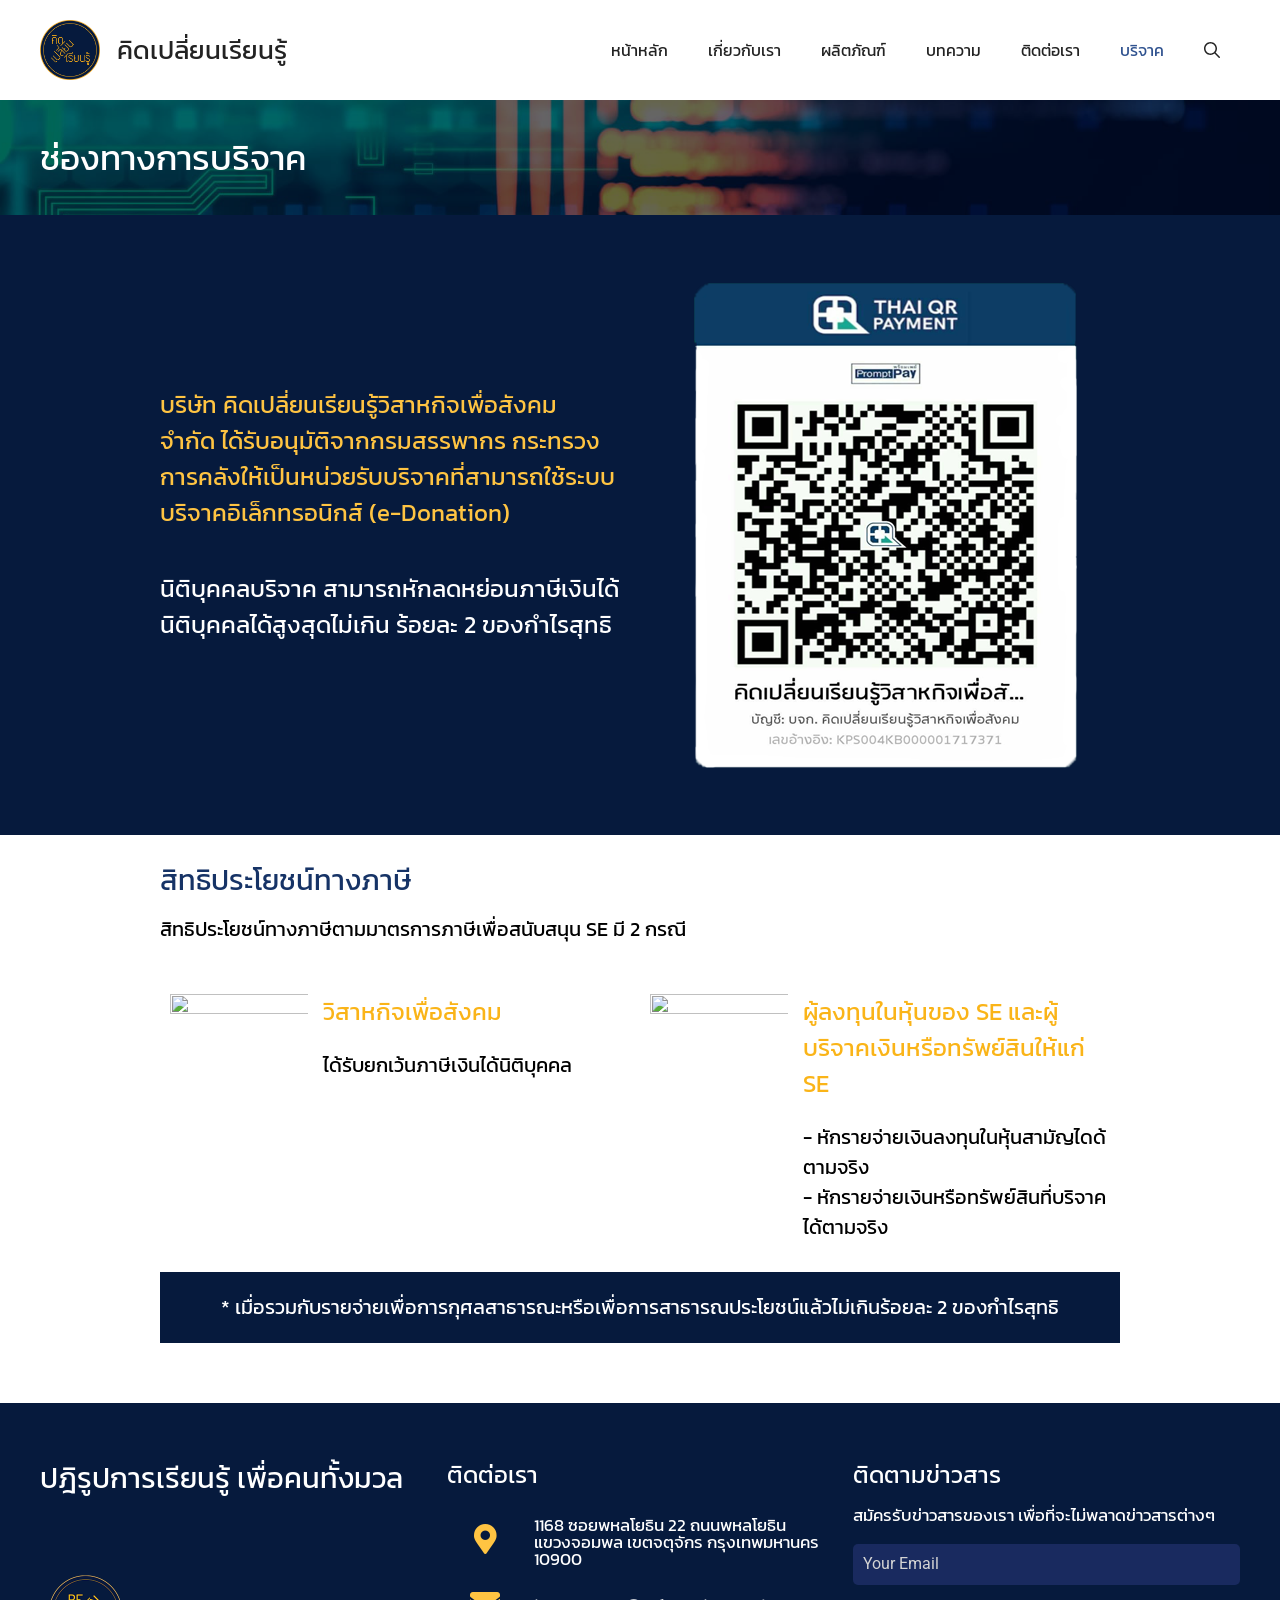
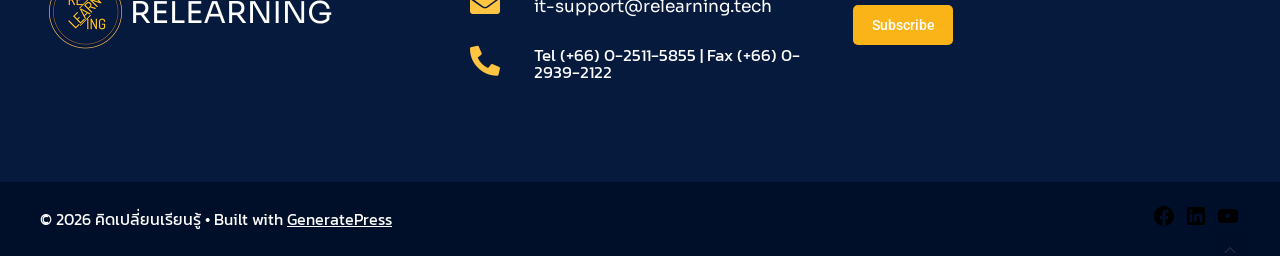
==== relearning.tech/donate/index.html @ 660c2911 "Initializing for cloudflare pages integration" ====
<!DOCTYPE html>
<html lang="en-US">

<!-- Mirrored from relearning.tech/donate/ by HTTrack Website Copier/3.x [XR&CO'2014], Thu, 05 Mar 2026 14:48:25 GMT -->
<!-- Added by HTTrack --><meta http-equiv="content-type" content="text/html;charset=UTF-8" /><!-- /Added by HTTrack -->
<head>
	<meta charset="UTF-8">
	<title>บริจาค &#8211; คิดเปลี่ยนเรียนรู้</title>
<meta name='robots' content='max-image-preview:large' />
<meta name="viewport" content="width=device-width, initial-scale=1"><link href='../../fonts.gstatic.com/index.html' crossorigin rel='preconnect' />
<link href='../../fonts.googleapis.com/index.html' crossorigin rel='preconnect' />
<link rel="alternate" type="application/rss+xml" title="คิดเปลี่ยนเรียนรู้ &raquo; Feed" href="../feed/index.html" />
<link rel="alternate" type="application/rss+xml" title="คิดเปลี่ยนเรียนรู้ &raquo; Comments Feed" href="../comments/feed/index.html" />
<link rel="alternate" title="oEmbed (JSON)" type="application/json+oembed" href="../wp-json/oembed/1.0/embed280c.json?url=https%3A%2F%2Frelearning.tech%2Fdonate%2F" />
<link rel="alternate" title="oEmbed (XML)" type="text/xml+oembed" href="../wp-json/oembed/1.0/embedffed?url=https%3A%2F%2Frelearning.tech%2Fdonate%2F&amp;format=xml" />
<style id='wp-img-auto-sizes-contain-inline-css'>
img:is([sizes=auto i],[sizes^="auto," i]){contain-intrinsic-size:3000px 1500px}
/*# sourceURL=wp-img-auto-sizes-contain-inline-css */
</style>
<style id='wp-emoji-styles-inline-css'>

	img.wp-smiley, img.emoji {
		display: inline !important;
		border: none !important;
		box-shadow: none !important;
		height: 1em !important;
		width: 1em !important;
		margin: 0 0.07em !important;
		vertical-align: -0.1em !important;
		background: none !important;
		padding: 0 !important;
	}
/*# sourceURL=wp-emoji-styles-inline-css */
</style>
<style id='classic-theme-styles-inline-css'>
/*! This file is auto-generated */
.wp-block-button__link{color:#fff;background-color:#32373c;border-radius:9999px;box-shadow:none;text-decoration:none;padding:calc(.667em + 2px) calc(1.333em + 2px);font-size:1.125em}.wp-block-file__button{background:#32373c;color:#fff;text-decoration:none}
/*# sourceURL=/wp-includes/css/classic-themes.min.css */
</style>
<style id='global-styles-inline-css'>
:root{--wp--preset--aspect-ratio--square: 1;--wp--preset--aspect-ratio--4-3: 4/3;--wp--preset--aspect-ratio--3-4: 3/4;--wp--preset--aspect-ratio--3-2: 3/2;--wp--preset--aspect-ratio--2-3: 2/3;--wp--preset--aspect-ratio--16-9: 16/9;--wp--preset--aspect-ratio--9-16: 9/16;--wp--preset--color--black: #000000;--wp--preset--color--cyan-bluish-gray: #abb8c3;--wp--preset--color--white: #ffffff;--wp--preset--color--pale-pink: #f78da7;--wp--preset--color--vivid-red: #cf2e2e;--wp--preset--color--luminous-vivid-orange: #ff6900;--wp--preset--color--luminous-vivid-amber: #fcb900;--wp--preset--color--light-green-cyan: #7bdcb5;--wp--preset--color--vivid-green-cyan: #00d084;--wp--preset--color--pale-cyan-blue: #8ed1fc;--wp--preset--color--vivid-cyan-blue: #0693e3;--wp--preset--color--vivid-purple: #9b51e0;--wp--preset--color--contrast: var(--contrast);--wp--preset--color--contrast-2: var(--contrast-2);--wp--preset--color--contrast-3: var(--contrast-3);--wp--preset--color--base: var(--base);--wp--preset--color--base-2: var(--base-2);--wp--preset--color--base-3: var(--base-3);--wp--preset--color--accent: var(--accent);--wp--preset--gradient--vivid-cyan-blue-to-vivid-purple: linear-gradient(135deg,rgb(6,147,227) 0%,rgb(155,81,224) 100%);--wp--preset--gradient--light-green-cyan-to-vivid-green-cyan: linear-gradient(135deg,rgb(122,220,180) 0%,rgb(0,208,130) 100%);--wp--preset--gradient--luminous-vivid-amber-to-luminous-vivid-orange: linear-gradient(135deg,rgb(252,185,0) 0%,rgb(255,105,0) 100%);--wp--preset--gradient--luminous-vivid-orange-to-vivid-red: linear-gradient(135deg,rgb(255,105,0) 0%,rgb(207,46,46) 100%);--wp--preset--gradient--very-light-gray-to-cyan-bluish-gray: linear-gradient(135deg,rgb(238,238,238) 0%,rgb(169,184,195) 100%);--wp--preset--gradient--cool-to-warm-spectrum: linear-gradient(135deg,rgb(74,234,220) 0%,rgb(151,120,209) 20%,rgb(207,42,186) 40%,rgb(238,44,130) 60%,rgb(251,105,98) 80%,rgb(254,248,76) 100%);--wp--preset--gradient--blush-light-purple: linear-gradient(135deg,rgb(255,206,236) 0%,rgb(152,150,240) 100%);--wp--preset--gradient--blush-bordeaux: linear-gradient(135deg,rgb(254,205,165) 0%,rgb(254,45,45) 50%,rgb(107,0,62) 100%);--wp--preset--gradient--luminous-dusk: linear-gradient(135deg,rgb(255,203,112) 0%,rgb(199,81,192) 50%,rgb(65,88,208) 100%);--wp--preset--gradient--pale-ocean: linear-gradient(135deg,rgb(255,245,203) 0%,rgb(182,227,212) 50%,rgb(51,167,181) 100%);--wp--preset--gradient--electric-grass: linear-gradient(135deg,rgb(202,248,128) 0%,rgb(113,206,126) 100%);--wp--preset--gradient--midnight: linear-gradient(135deg,rgb(2,3,129) 0%,rgb(40,116,252) 100%);--wp--preset--font-size--small: 13px;--wp--preset--font-size--medium: 20px;--wp--preset--font-size--large: 36px;--wp--preset--font-size--x-large: 42px;--wp--preset--spacing--20: 0.44rem;--wp--preset--spacing--30: 0.67rem;--wp--preset--spacing--40: 1rem;--wp--preset--spacing--50: 1.5rem;--wp--preset--spacing--60: 2.25rem;--wp--preset--spacing--70: 3.38rem;--wp--preset--spacing--80: 5.06rem;--wp--preset--shadow--natural: 6px 6px 9px rgba(0, 0, 0, 0.2);--wp--preset--shadow--deep: 12px 12px 50px rgba(0, 0, 0, 0.4);--wp--preset--shadow--sharp: 6px 6px 0px rgba(0, 0, 0, 0.2);--wp--preset--shadow--outlined: 6px 6px 0px -3px rgb(255, 255, 255), 6px 6px rgb(0, 0, 0);--wp--preset--shadow--crisp: 6px 6px 0px rgb(0, 0, 0);}:where(.is-layout-flex){gap: 0.5em;}:where(.is-layout-grid){gap: 0.5em;}body .is-layout-flex{display: flex;}.is-layout-flex{flex-wrap: wrap;align-items: center;}.is-layout-flex > :is(*, div){margin: 0;}body .is-layout-grid{display: grid;}.is-layout-grid > :is(*, div){margin: 0;}:where(.wp-block-columns.is-layout-flex){gap: 2em;}:where(.wp-block-columns.is-layout-grid){gap: 2em;}:where(.wp-block-post-template.is-layout-flex){gap: 1.25em;}:where(.wp-block-post-template.is-layout-grid){gap: 1.25em;}.has-black-color{color: var(--wp--preset--color--black) !important;}.has-cyan-bluish-gray-color{color: var(--wp--preset--color--cyan-bluish-gray) !important;}.has-white-color{color: var(--wp--preset--color--white) !important;}.has-pale-pink-color{color: var(--wp--preset--color--pale-pink) !important;}.has-vivid-red-color{color: var(--wp--preset--color--vivid-red) !important;}.has-luminous-vivid-orange-color{color: var(--wp--preset--color--luminous-vivid-orange) !important;}.has-luminous-vivid-amber-color{color: var(--wp--preset--color--luminous-vivid-amber) !important;}.has-light-green-cyan-color{color: var(--wp--preset--color--light-green-cyan) !important;}.has-vivid-green-cyan-color{color: var(--wp--preset--color--vivid-green-cyan) !important;}.has-pale-cyan-blue-color{color: var(--wp--preset--color--pale-cyan-blue) !important;}.has-vivid-cyan-blue-color{color: var(--wp--preset--color--vivid-cyan-blue) !important;}.has-vivid-purple-color{color: var(--wp--preset--color--vivid-purple) !important;}.has-black-background-color{background-color: var(--wp--preset--color--black) !important;}.has-cyan-bluish-gray-background-color{background-color: var(--wp--preset--color--cyan-bluish-gray) !important;}.has-white-background-color{background-color: var(--wp--preset--color--white) !important;}.has-pale-pink-background-color{background-color: var(--wp--preset--color--pale-pink) !important;}.has-vivid-red-background-color{background-color: var(--wp--preset--color--vivid-red) !important;}.has-luminous-vivid-orange-background-color{background-color: var(--wp--preset--color--luminous-vivid-orange) !important;}.has-luminous-vivid-amber-background-color{background-color: var(--wp--preset--color--luminous-vivid-amber) !important;}.has-light-green-cyan-background-color{background-color: var(--wp--preset--color--light-green-cyan) !important;}.has-vivid-green-cyan-background-color{background-color: var(--wp--preset--color--vivid-green-cyan) !important;}.has-pale-cyan-blue-background-color{background-color: var(--wp--preset--color--pale-cyan-blue) !important;}.has-vivid-cyan-blue-background-color{background-color: var(--wp--preset--color--vivid-cyan-blue) !important;}.has-vivid-purple-background-color{background-color: var(--wp--preset--color--vivid-purple) !important;}.has-black-border-color{border-color: var(--wp--preset--color--black) !important;}.has-cyan-bluish-gray-border-color{border-color: var(--wp--preset--color--cyan-bluish-gray) !important;}.has-white-border-color{border-color: var(--wp--preset--color--white) !important;}.has-pale-pink-border-color{border-color: var(--wp--preset--color--pale-pink) !important;}.has-vivid-red-border-color{border-color: var(--wp--preset--color--vivid-red) !important;}.has-luminous-vivid-orange-border-color{border-color: var(--wp--preset--color--luminous-vivid-orange) !important;}.has-luminous-vivid-amber-border-color{border-color: var(--wp--preset--color--luminous-vivid-amber) !important;}.has-light-green-cyan-border-color{border-color: var(--wp--preset--color--light-green-cyan) !important;}.has-vivid-green-cyan-border-color{border-color: var(--wp--preset--color--vivid-green-cyan) !important;}.has-pale-cyan-blue-border-color{border-color: var(--wp--preset--color--pale-cyan-blue) !important;}.has-vivid-cyan-blue-border-color{border-color: var(--wp--preset--color--vivid-cyan-blue) !important;}.has-vivid-purple-border-color{border-color: var(--wp--preset--color--vivid-purple) !important;}.has-vivid-cyan-blue-to-vivid-purple-gradient-background{background: var(--wp--preset--gradient--vivid-cyan-blue-to-vivid-purple) !important;}.has-light-green-cyan-to-vivid-green-cyan-gradient-background{background: var(--wp--preset--gradient--light-green-cyan-to-vivid-green-cyan) !important;}.has-luminous-vivid-amber-to-luminous-vivid-orange-gradient-background{background: var(--wp--preset--gradient--luminous-vivid-amber-to-luminous-vivid-orange) !important;}.has-luminous-vivid-orange-to-vivid-red-gradient-background{background: var(--wp--preset--gradient--luminous-vivid-orange-to-vivid-red) !important;}.has-very-light-gray-to-cyan-bluish-gray-gradient-background{background: var(--wp--preset--gradient--very-light-gray-to-cyan-bluish-gray) !important;}.has-cool-to-warm-spectrum-gradient-background{background: var(--wp--preset--gradient--cool-to-warm-spectrum) !important;}.has-blush-light-purple-gradient-background{background: var(--wp--preset--gradient--blush-light-purple) !important;}.has-blush-bordeaux-gradient-background{background: var(--wp--preset--gradient--blush-bordeaux) !important;}.has-luminous-dusk-gradient-background{background: var(--wp--preset--gradient--luminous-dusk) !important;}.has-pale-ocean-gradient-background{background: var(--wp--preset--gradient--pale-ocean) !important;}.has-electric-grass-gradient-background{background: var(--wp--preset--gradient--electric-grass) !important;}.has-midnight-gradient-background{background: var(--wp--preset--gradient--midnight) !important;}.has-small-font-size{font-size: var(--wp--preset--font-size--small) !important;}.has-medium-font-size{font-size: var(--wp--preset--font-size--medium) !important;}.has-large-font-size{font-size: var(--wp--preset--font-size--large) !important;}.has-x-large-font-size{font-size: var(--wp--preset--font-size--x-large) !important;}
:where(.wp-block-post-template.is-layout-flex){gap: 1.25em;}:where(.wp-block-post-template.is-layout-grid){gap: 1.25em;}
:where(.wp-block-term-template.is-layout-flex){gap: 1.25em;}:where(.wp-block-term-template.is-layout-grid){gap: 1.25em;}
:where(.wp-block-columns.is-layout-flex){gap: 2em;}:where(.wp-block-columns.is-layout-grid){gap: 2em;}
:root :where(.wp-block-pullquote){font-size: 1.5em;line-height: 1.6;}
/*# sourceURL=global-styles-inline-css */
</style>
<link rel='stylesheet' id='rt-fontawsome-css' href='../wp-content/plugins/the-post-grid/assets/vendor/font-awesome/css/font-awesome.min883c.css?ver=7.8.9' media='all' />
<link rel='stylesheet' id='rt-tpg-css' href='../wp-content/plugins/the-post-grid/assets/css/thepostgrid.min883c.css?ver=7.8.9' media='all' />
<link rel='stylesheet' id='generate-widget-areas-css' href='../wp-content/themes/generatepress/assets/css/components/widget-areas.mina7a0.css?ver=3.6.1' media='all' />
<link rel='stylesheet' id='generate-style-css' href='../wp-content/themes/generatepress/assets/css/main.mina7a0.css?ver=3.6.1' media='all' />
<style id='generate-style-inline-css'>
body{background-color:var(--base-2);color:var(--contrast);}a{color:var(--accent);}a{text-decoration:underline;}.entry-title a, .site-branding a, a.button, .wp-block-button__link, .main-navigation a{text-decoration:none;}a:hover, a:focus, a:active{color:var(--contrast);}.grid-container{max-width:1980px;}.wp-block-group__inner-container{max-width:1980px;margin-left:auto;margin-right:auto;}@media (max-width: 500px) and (min-width: 769px){.inside-header{display:flex;flex-direction:column;align-items:center;}.site-logo, .site-branding{margin-bottom:1.5em;}#site-navigation{margin:0 auto;}.header-widget{margin-top:1.5em;}}.site-header .header-image{width:60px;}.generate-back-to-top{font-size:20px;border-radius:3px;position:fixed;bottom:30px;right:30px;line-height:40px;width:40px;text-align:center;z-index:10;transition:opacity 300ms ease-in-out;opacity:0.1;transform:translateY(1000px);}.generate-back-to-top__show{opacity:1;transform:translateY(0);}.navigation-search{position:absolute;left:-99999px;pointer-events:none;visibility:hidden;z-index:20;width:100%;top:0;transition:opacity 100ms ease-in-out;opacity:0;}.navigation-search.nav-search-active{left:0;right:0;pointer-events:auto;visibility:visible;opacity:1;}.navigation-search input[type="search"]{outline:0;border:0;vertical-align:bottom;line-height:1;opacity:0.9;width:100%;z-index:20;border-radius:0;-webkit-appearance:none;height:60px;}.navigation-search input::-ms-clear{display:none;width:0;height:0;}.navigation-search input::-ms-reveal{display:none;width:0;height:0;}.navigation-search input::-webkit-search-decoration, .navigation-search input::-webkit-search-cancel-button, .navigation-search input::-webkit-search-results-button, .navigation-search input::-webkit-search-results-decoration{display:none;}.gen-sidebar-nav .navigation-search{top:auto;bottom:0;}:root{--contrast:#222222;--contrast-2:#575760;--contrast-3:#b2b2be;--base:#f0f0f0;--base-2:#f7f8f9;--base-3:#ffffff;--accent:#2F528F;}:root .has-contrast-color{color:var(--contrast);}:root .has-contrast-background-color{background-color:var(--contrast);}:root .has-contrast-2-color{color:var(--contrast-2);}:root .has-contrast-2-background-color{background-color:var(--contrast-2);}:root .has-contrast-3-color{color:var(--contrast-3);}:root .has-contrast-3-background-color{background-color:var(--contrast-3);}:root .has-base-color{color:var(--base);}:root .has-base-background-color{background-color:var(--base);}:root .has-base-2-color{color:var(--base-2);}:root .has-base-2-background-color{background-color:var(--base-2);}:root .has-base-3-color{color:var(--base-3);}:root .has-base-3-background-color{background-color:var(--base-3);}:root .has-accent-color{color:var(--accent);}:root .has-accent-background-color{background-color:var(--accent);}.main-navigation a, .main-navigation .menu-toggle, .main-navigation .menu-bar-items{font-family:Kanit, sans-serif;font-weight:normal;font-size:16px;}.main-title{font-family:Kanit, sans-serif;font-weight:normal;font-size:26px;}@media (max-width: 1024px){.main-title{font-size:26px;}}@media (max-width:768px){.main-title{font-size:18px;}}.site-info{font-family:Kanit, sans-serif;font-size:16px;}.top-bar{background-color:#636363;color:#ffffff;}.top-bar a{color:#ffffff;}.top-bar a:hover{color:#303030;}.site-header{background-color:var(--base-3);}.main-title a,.main-title a:hover{color:var(--contrast);}.site-description{color:var(--contrast-2);}.mobile-menu-control-wrapper .menu-toggle,.mobile-menu-control-wrapper .menu-toggle:hover,.mobile-menu-control-wrapper .menu-toggle:focus,.has-inline-mobile-toggle #site-navigation.toggled{background-color:rgba(0, 0, 0, 0.02);}.main-navigation,.main-navigation ul ul{background-color:var(--base-3);}.main-navigation .main-nav ul li a, .main-navigation .menu-toggle, .main-navigation .menu-bar-items{color:var(--contrast);}.main-navigation .main-nav ul li:not([class*="current-menu-"]):hover > a, .main-navigation .main-nav ul li:not([class*="current-menu-"]):focus > a, .main-navigation .main-nav ul li.sfHover:not([class*="current-menu-"]) > a, .main-navigation .menu-bar-item:hover > a, .main-navigation .menu-bar-item.sfHover > a{color:var(--accent);}button.menu-toggle:hover,button.menu-toggle:focus{color:var(--contrast);}.main-navigation .main-nav ul li[class*="current-menu-"] > a{color:var(--accent);}.navigation-search input[type="search"],.navigation-search input[type="search"]:active, .navigation-search input[type="search"]:focus, .main-navigation .main-nav ul li.search-item.active > a, .main-navigation .menu-bar-items .search-item.active > a{color:#ffffff;background-color:#061A3D;opacity:1;}.main-navigation ul ul{background-color:var(--base);}.separate-containers .inside-article, .separate-containers .comments-area, .separate-containers .page-header, .one-container .container, .separate-containers .paging-navigation, .inside-page-header{background-color:var(--base-3);}.entry-title a{color:var(--contrast);}.entry-title a:hover{color:var(--contrast-2);}.entry-meta{color:var(--contrast-2);}.sidebar .widget{background-color:var(--base-3);}.footer-widgets{background-color:var(--base-3);}.site-info{color:#ffffff;background-color:#000F29;}.site-info a{color:#ffffff;}.site-info a:hover{color:#ffffff;}.footer-bar .widget_nav_menu .current-menu-item a{color:#ffffff;}input[type="text"],input[type="email"],input[type="url"],input[type="password"],input[type="search"],input[type="tel"],input[type="number"],textarea,select{color:var(--contrast);background-color:var(--base-2);border-color:var(--base);}input[type="text"]:focus,input[type="email"]:focus,input[type="url"]:focus,input[type="password"]:focus,input[type="search"]:focus,input[type="tel"]:focus,input[type="number"]:focus,textarea:focus,select:focus{color:var(--contrast);background-color:var(--base-2);border-color:var(--contrast-3);}button,html input[type="button"],input[type="reset"],input[type="submit"],a.button,a.wp-block-button__link:not(.has-background){color:#ffffff;background-color:#55555e;}button:hover,html input[type="button"]:hover,input[type="reset"]:hover,input[type="submit"]:hover,a.button:hover,button:focus,html input[type="button"]:focus,input[type="reset"]:focus,input[type="submit"]:focus,a.button:focus,a.wp-block-button__link:not(.has-background):active,a.wp-block-button__link:not(.has-background):focus,a.wp-block-button__link:not(.has-background):hover{color:#ffffff;background-color:#3f4047;}a.generate-back-to-top{background-color:rgba( 0,0,0,0.4 );color:#ffffff;}a.generate-back-to-top:hover,a.generate-back-to-top:focus{background-color:rgba( 0,0,0,0.6 );color:#ffffff;}:root{--gp-search-modal-bg-color:var(--base-3);--gp-search-modal-text-color:var(--contrast);--gp-search-modal-overlay-bg-color:rgba(0,0,0,0.2);}@media (max-width:768px){.main-navigation .menu-bar-item:hover > a, .main-navigation .menu-bar-item.sfHover > a{background:none;color:var(--contrast);}}.nav-below-header .main-navigation .inside-navigation.grid-container, .nav-above-header .main-navigation .inside-navigation.grid-container{padding:0px 20px 0px 20px;}.site-main .wp-block-group__inner-container{padding:40px;}.separate-containers .paging-navigation{padding-top:20px;padding-bottom:20px;}.entry-content .alignwide, body:not(.no-sidebar) .entry-content .alignfull{margin-left:-40px;width:calc(100% + 80px);max-width:calc(100% + 80px);}.rtl .menu-item-has-children .dropdown-menu-toggle{padding-left:20px;}.rtl .main-navigation .main-nav ul li.menu-item-has-children > a{padding-right:20px;}@media (max-width:768px){.separate-containers .inside-article, .separate-containers .comments-area, .separate-containers .page-header, .separate-containers .paging-navigation, .one-container .site-content, .inside-page-header{padding:30px;}.site-main .wp-block-group__inner-container{padding:30px;}.inside-top-bar{padding-right:30px;padding-left:30px;}.inside-header{padding-right:30px;padding-left:30px;}.widget-area .widget{padding-top:30px;padding-right:30px;padding-bottom:30px;padding-left:30px;}.footer-widgets-container{padding-top:30px;padding-right:30px;padding-bottom:30px;padding-left:30px;}.inside-site-info{padding-right:30px;padding-left:30px;}.entry-content .alignwide, body:not(.no-sidebar) .entry-content .alignfull{margin-left:-30px;width:calc(100% + 60px);max-width:calc(100% + 60px);}.one-container .site-main .paging-navigation{margin-bottom:20px;}}/* End cached CSS */.is-right-sidebar{width:30%;}.is-left-sidebar{width:30%;}.site-content .content-area{width:100%;}@media (max-width:768px){.main-navigation .menu-toggle,.sidebar-nav-mobile:not(#sticky-placeholder){display:block;}.main-navigation ul,.gen-sidebar-nav,.main-navigation:not(.slideout-navigation):not(.toggled) .main-nav > ul,.has-inline-mobile-toggle #site-navigation .inside-navigation > *:not(.navigation-search):not(.main-nav){display:none;}.nav-align-right .inside-navigation,.nav-align-center .inside-navigation{justify-content:space-between;}.has-inline-mobile-toggle .mobile-menu-control-wrapper{display:flex;flex-wrap:wrap;}.has-inline-mobile-toggle .inside-header{flex-direction:row;text-align:left;flex-wrap:wrap;}.has-inline-mobile-toggle .header-widget,.has-inline-mobile-toggle #site-navigation{flex-basis:100%;}.nav-float-left .has-inline-mobile-toggle #site-navigation{order:10;}}
.elementor-template-full-width .site-content{display:block;}
/*# sourceURL=generate-style-inline-css */
</style>
<link rel='stylesheet' id='generate-google-fonts-css' href='../../fonts.googleapis.com/csse965.css?family=Sora%3A100%2C200%2C300%2Cregular%2C500%2C600%2C700%2C800%7CKanit%3A100%2C100italic%2C200%2C200italic%2C300%2C300italic%2Cregular%2Citalic%2C500%2C500italic%2C600%2C600italic%2C700%2C700italic%2C800%2C800italic%2C900%2C900italic&amp;display=auto&amp;ver=3.6.1' media='all' />
<link rel='stylesheet' id='elementor-icons-css' href='../wp-content/plugins/elementor/assets/lib/eicons/css/elementor-icons.min7f15.css?ver=5.47.0' media='all' />
<link rel='stylesheet' id='elementor-frontend-css' href='../wp-content/plugins/elementor/assets/css/frontend.min6740.css?ver=3.35.6' media='all' />
<link rel='stylesheet' id='elementor-post-11-css' href='../wp-content/uploads/elementor/css/post-11fde0.css?ver=1772721996' media='all' />
<link rel='stylesheet' id='widget-heading-css' href='../wp-content/plugins/elementor/assets/css/widget-heading.min6740.css?ver=3.35.6' media='all' />
<link rel='stylesheet' id='widget-image-css' href='../wp-content/plugins/elementor/assets/css/widget-image.min6740.css?ver=3.35.6' media='all' />
<link rel='stylesheet' id='widget-image-box-css' href='../wp-content/plugins/elementor/assets/css/widget-image-box.min6740.css?ver=3.35.6' media='all' />
<link rel='stylesheet' id='elementor-post-506-css' href='../wp-content/uploads/elementor/css/post-506a4db.css?ver=1772722050' media='all' />
<link rel='stylesheet' id='elementor-gf-local-roboto-css' href='../wp-content/uploads/elementor/google-fonts/css/robotocf3f.css?ver=1772721812' media='all' />
<link rel='stylesheet' id='elementor-gf-local-robotoslab-css' href='../wp-content/uploads/elementor/google-fonts/css/robotoslab466d.css?ver=1772721814' media='all' />
<link rel='stylesheet' id='elementor-gf-local-sora-css' href='../wp-content/uploads/elementor/google-fonts/css/sora466d.css?ver=1772721814' media='all' />
<link rel='stylesheet' id='elementor-gf-local-kanit-css' href='../wp-content/uploads/elementor/google-fonts/css/kanitc688.css?ver=1772721816' media='all' />
<link rel='stylesheet' id='elementor-icons-shared-0-css' href='../wp-content/plugins/elementor/assets/lib/font-awesome/css/fontawesome.min52d5.css?ver=5.15.3' media='all' />
<link rel='stylesheet' id='elementor-icons-fa-solid-css' href='../wp-content/plugins/elementor/assets/lib/font-awesome/css/solid.min52d5.css?ver=5.15.3' media='all' />
<script src="../wp-includes/js/jquery/jquery.minf43b.js?ver=3.7.1" id="jquery-core-js"></script>
<script src="../wp-includes/js/jquery/jquery-migrate.min5589.js?ver=3.4.1" id="jquery-migrate-js"></script>
<link rel="https://api.w.org/" href="../wp-json/index.html" /><link rel="alternate" title="JSON" type="application/json" href="../wp-json/wp/v2/pages/506.json" /><link rel="EditURI" type="application/rsd+xml" title="RSD" href="../xmlrpc0db0.php?rsd" />
<meta name="generator" content="WordPress 6.9.1" />
<link rel="canonical" href="index.html" />
<link rel='shortlink' href='../index8ce5.html?p=506' />
<meta name="cdp-version" content="1.5.2" />        <style>
            :root {
                --tpg-primary-color: #0d6efd;
                --tpg-secondary-color: #0654c4;
                --tpg-primary-light: #c4d0ff
            }

                    </style>
		<meta name="generator" content="Elementor 3.35.6; features: additional_custom_breakpoints; settings: css_print_method-external, google_font-enabled, font_display-auto">
			<style>
				.e-con.e-parent:nth-of-type(n+4):not(.e-lazyloaded):not(.e-no-lazyload),
				.e-con.e-parent:nth-of-type(n+4):not(.e-lazyloaded):not(.e-no-lazyload) * {
					background-image: none !important;
				}
				@media screen and (max-height: 1024px) {
					.e-con.e-parent:nth-of-type(n+3):not(.e-lazyloaded):not(.e-no-lazyload),
					.e-con.e-parent:nth-of-type(n+3):not(.e-lazyloaded):not(.e-no-lazyload) * {
						background-image: none !important;
					}
				}
				@media screen and (max-height: 640px) {
					.e-con.e-parent:nth-of-type(n+2):not(.e-lazyloaded):not(.e-no-lazyload),
					.e-con.e-parent:nth-of-type(n+2):not(.e-lazyloaded):not(.e-no-lazyload) * {
						background-image: none !important;
					}
				}
			</style>
			</head>

<body class="wp-singular page-template page-template-elementor_header_footer page page-id-506 wp-custom-logo wp-embed-responsive wp-theme-generatepress rttpg rttpg-7.8.9 radius-frontend rttpg-body-wrap rttpg-flaticon no-sidebar nav-float-right separate-containers nav-search-enabled header-aligned-left dropdown-hover elementor-default elementor-template-full-width elementor-kit-11 elementor-page elementor-page-506" itemtype="https://schema.org/WebPage" itemscope>
	<a class="screen-reader-text skip-link" href="#content" title="Skip to content">Skip to content</a>		<header class="site-header has-inline-mobile-toggle" id="masthead" aria-label="Site"  itemtype="https://schema.org/WPHeader" itemscope>
			<div class="inside-header grid-container">
				<div class="site-branding-container"><div class="site-logo">
					<a href="../index.html" rel="home">
						<img fetchpriority="high"  class="header-image is-logo-image" alt="คิดเปลี่ยนเรียนรู้" src="../wp-content/uploads/2022/07/Logo-thai_bold.png" width="3768" height="3768" />
					</a>
				</div><div class="site-branding">
						<p class="main-title" itemprop="headline">
					<a href="../index.html" rel="home">คิดเปลี่ยนเรียนรู้</a>
				</p>
						
					</div></div>	<nav class="main-navigation mobile-menu-control-wrapper" id="mobile-menu-control-wrapper" aria-label="Mobile Toggle">
		<div class="menu-bar-items"><span class="menu-bar-item search-item"><a aria-label="Open Search Bar" href="#"><span class="gp-icon icon-search"><svg viewBox="0 0 512 512" aria-hidden="true" xmlns="http://www.w3.org/2000/svg" width="1em" height="1em"><path fill-rule="evenodd" clip-rule="evenodd" d="M208 48c-88.366 0-160 71.634-160 160s71.634 160 160 160 160-71.634 160-160S296.366 48 208 48zM0 208C0 93.125 93.125 0 208 0s208 93.125 208 208c0 48.741-16.765 93.566-44.843 129.024l133.826 134.018c9.366 9.379 9.355 24.575-.025 33.941-9.379 9.366-24.575 9.355-33.941-.025L337.238 370.987C301.747 399.167 256.839 416 208 416 93.125 416 0 322.875 0 208z" /></svg><svg viewBox="0 0 512 512" aria-hidden="true" xmlns="http://www.w3.org/2000/svg" width="1em" height="1em"><path d="M71.029 71.029c9.373-9.372 24.569-9.372 33.942 0L256 222.059l151.029-151.03c9.373-9.372 24.569-9.372 33.942 0 9.372 9.373 9.372 24.569 0 33.942L289.941 256l151.03 151.029c9.372 9.373 9.372 24.569 0 33.942-9.373 9.372-24.569 9.372-33.942 0L256 289.941l-151.029 151.03c-9.373 9.372-24.569 9.372-33.942 0-9.372-9.373-9.372-24.569 0-33.942L222.059 256 71.029 104.971c-9.372-9.373-9.372-24.569 0-33.942z" /></svg></span></a></span></div>		<button data-nav="site-navigation" class="menu-toggle" aria-controls="primary-menu" aria-expanded="false">
			<span class="gp-icon icon-menu-bars"><svg viewBox="0 0 512 512" aria-hidden="true" xmlns="http://www.w3.org/2000/svg" width="1em" height="1em"><path d="M0 96c0-13.255 10.745-24 24-24h464c13.255 0 24 10.745 24 24s-10.745 24-24 24H24c-13.255 0-24-10.745-24-24zm0 160c0-13.255 10.745-24 24-24h464c13.255 0 24 10.745 24 24s-10.745 24-24 24H24c-13.255 0-24-10.745-24-24zm0 160c0-13.255 10.745-24 24-24h464c13.255 0 24 10.745 24 24s-10.745 24-24 24H24c-13.255 0-24-10.745-24-24z" /></svg><svg viewBox="0 0 512 512" aria-hidden="true" xmlns="http://www.w3.org/2000/svg" width="1em" height="1em"><path d="M71.029 71.029c9.373-9.372 24.569-9.372 33.942 0L256 222.059l151.029-151.03c9.373-9.372 24.569-9.372 33.942 0 9.372 9.373 9.372 24.569 0 33.942L289.941 256l151.03 151.029c9.372 9.373 9.372 24.569 0 33.942-9.373 9.372-24.569 9.372-33.942 0L256 289.941l-151.029 151.03c-9.373 9.372-24.569 9.372-33.942 0-9.372-9.373-9.372-24.569 0-33.942L222.059 256 71.029 104.971c-9.372-9.373-9.372-24.569 0-33.942z" /></svg></span><span class="screen-reader-text">Menu</span>		</button>
	</nav>
			<nav class="main-navigation has-menu-bar-items sub-menu-right" id="site-navigation" aria-label="Primary"  itemtype="https://schema.org/SiteNavigationElement" itemscope>
			<div class="inside-navigation grid-container">
				<form method="get" class="search-form navigation-search" action="https://relearning.tech/">
					<input type="search" class="search-field" value="" name="s" title="Search" />
				</form>				<button class="menu-toggle" aria-controls="primary-menu" aria-expanded="false">
					<span class="gp-icon icon-menu-bars"><svg viewBox="0 0 512 512" aria-hidden="true" xmlns="http://www.w3.org/2000/svg" width="1em" height="1em"><path d="M0 96c0-13.255 10.745-24 24-24h464c13.255 0 24 10.745 24 24s-10.745 24-24 24H24c-13.255 0-24-10.745-24-24zm0 160c0-13.255 10.745-24 24-24h464c13.255 0 24 10.745 24 24s-10.745 24-24 24H24c-13.255 0-24-10.745-24-24zm0 160c0-13.255 10.745-24 24-24h464c13.255 0 24 10.745 24 24s-10.745 24-24 24H24c-13.255 0-24-10.745-24-24z" /></svg><svg viewBox="0 0 512 512" aria-hidden="true" xmlns="http://www.w3.org/2000/svg" width="1em" height="1em"><path d="M71.029 71.029c9.373-9.372 24.569-9.372 33.942 0L256 222.059l151.029-151.03c9.373-9.372 24.569-9.372 33.942 0 9.372 9.373 9.372 24.569 0 33.942L289.941 256l151.03 151.029c9.372 9.373 9.372 24.569 0 33.942-9.373 9.372-24.569 9.372-33.942 0L256 289.941l-151.029 151.03c-9.373 9.372-24.569 9.372-33.942 0-9.372-9.373-9.372-24.569 0-33.942L222.059 256 71.029 104.971c-9.372-9.373-9.372-24.569 0-33.942z" /></svg></span><span class="mobile-menu">Menu</span>				</button>
				<div id="primary-menu" class="main-nav"><ul id="menu-menu-1" class=" menu sf-menu"><li id="menu-item-150" class="menu-item menu-item-type-post_type menu-item-object-page menu-item-home menu-item-150"><a href="../index.html">หน้าหลัก</a></li>
<li id="menu-item-151" class="menu-item menu-item-type-post_type menu-item-object-page menu-item-151"><a href="../about-us/index.html">เกี่ยวกับเรา</a></li>
<li id="menu-item-326" class="menu-item menu-item-type-post_type menu-item-object-page menu-item-326"><a href="../product/index.html">ผลิตภัณฑ์</a></li>
<li id="menu-item-152" class="menu-item menu-item-type-post_type menu-item-object-page menu-item-152"><a href="../blog/index.html">บทความ</a></li>
<li id="menu-item-153" class="menu-item menu-item-type-post_type menu-item-object-page menu-item-153"><a href="../contact/index.html">ติดต่อเรา</a></li>
<li id="menu-item-535" class="menu-item menu-item-type-post_type menu-item-object-page current-menu-item page_item page-item-506 current_page_item menu-item-535"><a href="index.html" aria-current="page">บริจาค</a></li>
</ul></div><div class="menu-bar-items"><span class="menu-bar-item search-item"><a aria-label="Open Search Bar" href="#"><span class="gp-icon icon-search"><svg viewBox="0 0 512 512" aria-hidden="true" xmlns="http://www.w3.org/2000/svg" width="1em" height="1em"><path fill-rule="evenodd" clip-rule="evenodd" d="M208 48c-88.366 0-160 71.634-160 160s71.634 160 160 160 160-71.634 160-160S296.366 48 208 48zM0 208C0 93.125 93.125 0 208 0s208 93.125 208 208c0 48.741-16.765 93.566-44.843 129.024l133.826 134.018c9.366 9.379 9.355 24.575-.025 33.941-9.379 9.366-24.575 9.355-33.941-.025L337.238 370.987C301.747 399.167 256.839 416 208 416 93.125 416 0 322.875 0 208z" /></svg><svg viewBox="0 0 512 512" aria-hidden="true" xmlns="http://www.w3.org/2000/svg" width="1em" height="1em"><path d="M71.029 71.029c9.373-9.372 24.569-9.372 33.942 0L256 222.059l151.029-151.03c9.373-9.372 24.569-9.372 33.942 0 9.372 9.373 9.372 24.569 0 33.942L289.941 256l151.03 151.029c9.372 9.373 9.372 24.569 0 33.942-9.373 9.372-24.569 9.372-33.942 0L256 289.941l-151.029 151.03c-9.373 9.372-24.569 9.372-33.942 0-9.372-9.373-9.372-24.569 0-33.942L222.059 256 71.029 104.971c-9.372-9.373-9.372-24.569 0-33.942z" /></svg></span></a></span></div>			</div>
		</nav>
					</div>
		</header>
		
	<div class="site grid-container container hfeed" id="page">
				<div class="site-content" id="content">
					<div data-elementor-type="wp-page" data-elementor-id="506" class="elementor elementor-506">
						<section class="elementor-section elementor-top-section elementor-element elementor-element-93bcf4b elementor-section-full_width elementor-section-height-default elementor-section-height-default" data-id="93bcf4b" data-element_type="section" data-e-type="section" data-settings="{&quot;background_background&quot;:&quot;classic&quot;}">
						<div class="elementor-container elementor-column-gap-default">
					<div class="elementor-column elementor-col-100 elementor-top-column elementor-element elementor-element-6ecd9ed" data-id="6ecd9ed" data-element_type="column" data-e-type="column">
			<div class="elementor-widget-wrap elementor-element-populated">
						<div class="elementor-element elementor-element-25710bb elementor-widget elementor-widget-heading" data-id="25710bb" data-element_type="widget" data-e-type="widget" data-widget_type="heading.default">
				<div class="elementor-widget-container">
					<h2 class="elementor-heading-title elementor-size-default">ช่องทางการบริจาค</h2>				</div>
				</div>
					</div>
		</div>
					</div>
		</section>
				<section class="elementor-section elementor-top-section elementor-element elementor-element-5c28969 elementor-section-full_width elementor-section-content-middle elementor-section-height-default elementor-section-height-default" data-id="5c28969" data-element_type="section" data-e-type="section" data-settings="{&quot;background_background&quot;:&quot;classic&quot;}">
							<div class="elementor-background-overlay"></div>
							<div class="elementor-container elementor-column-gap-default">
					<div class="elementor-column elementor-col-50 elementor-top-column elementor-element elementor-element-ba8a5d8" data-id="ba8a5d8" data-element_type="column" data-e-type="column">
			<div class="elementor-widget-wrap elementor-element-populated">
						<div class="elementor-element elementor-element-9d8e24d elementor-widget elementor-widget-text-editor" data-id="9d8e24d" data-element_type="widget" data-e-type="widget" data-widget_type="text-editor.default">
				<div class="elementor-widget-container">
									<h4>บริษัท คิดเปลี่ยนเรียนรู้วิสาหกิจเพื่อสังคม จำกัด ได้รับอนุมัติจากกรมสรรพากร กระทรวงการคลังให้เป็นหน่วยรับบริจาคที่สามารถใช้ระบบบริจาคอิเล็กทรอนิกส์ (e-Donation) </h4>								</div>
				</div>
				<div class="elementor-element elementor-element-f60878c elementor-widget elementor-widget-text-editor" data-id="f60878c" data-element_type="widget" data-e-type="widget" data-widget_type="text-editor.default">
				<div class="elementor-widget-container">
									<h4>นิติบุคคลบริจาค สามารถหักลดหย่อนภาษีเงินได้นิติบุคคลได้สูงสุดไม่เกิน ร้อยละ 2 ของกำไรสุทธิ</h4>								</div>
				</div>
					</div>
		</div>
				<div class="elementor-column elementor-col-50 elementor-top-column elementor-element elementor-element-7319492" data-id="7319492" data-element_type="column" data-e-type="column">
			<div class="elementor-widget-wrap elementor-element-populated">
						<div class="elementor-element elementor-element-7b04981 elementor-widget elementor-widget-image" data-id="7b04981" data-element_type="widget" data-e-type="widget" data-widget_type="image.default">
				<div class="elementor-widget-container">
															<img decoding="async" width="400" height="500" src="../wp-content/uploads/2022/06/donate-web-1.png" class="attachment-large size-large wp-image-510" alt="" />															</div>
				</div>
					</div>
		</div>
					</div>
		</section>
				<section class="elementor-section elementor-top-section elementor-element elementor-element-d9dfd20 elementor-section-full_width elementor-section-height-default elementor-section-height-default" data-id="d9dfd20" data-element_type="section" data-e-type="section" data-settings="{&quot;background_background&quot;:&quot;classic&quot;}">
						<div class="elementor-container elementor-column-gap-default">
					<div class="elementor-column elementor-col-100 elementor-top-column elementor-element elementor-element-a9e528b" data-id="a9e528b" data-element_type="column" data-e-type="column">
			<div class="elementor-widget-wrap elementor-element-populated">
						<div class="elementor-element elementor-element-6705dd4 elementor-widget elementor-widget-heading" data-id="6705dd4" data-element_type="widget" data-e-type="widget" data-widget_type="heading.default">
				<div class="elementor-widget-container">
					<h3 class="elementor-heading-title elementor-size-default">สิทธิประโยชน์ทางภาษี</h3>				</div>
				</div>
				<div class="elementor-element elementor-element-04881a4 elementor-widget elementor-widget-text-editor" data-id="04881a4" data-element_type="widget" data-e-type="widget" data-widget_type="text-editor.default">
				<div class="elementor-widget-container">
									<h5>สิทธิประโยชน์ทางภาษีตามมาตรการภาษีเพื่อสนับสนุน SE มี 2 กรณี</h5>								</div>
				</div>
				<section class="elementor-section elementor-inner-section elementor-element elementor-element-ef9a601 elementor-section-full_width elementor-section-height-default elementor-section-height-default" data-id="ef9a601" data-element_type="section" data-e-type="section">
						<div class="elementor-container elementor-column-gap-default">
					<div class="elementor-column elementor-col-50 elementor-inner-column elementor-element elementor-element-4889a8f" data-id="4889a8f" data-element_type="column" data-e-type="column">
			<div class="elementor-widget-wrap elementor-element-populated">
						<div class="elementor-element elementor-element-800bb6a elementor-position-left elementor-vertical-align-top elementor-widget elementor-widget-image-box" data-id="800bb6a" data-element_type="widget" data-e-type="widget" data-widget_type="image-box.default">
				<div class="elementor-widget-container">
					<div class="elementor-image-box-wrapper"><figure class="elementor-image-box-img"><img decoding="async" width="512" height="512" src="../wp-content/uploads/2022/06/5368831.png" class="attachment-full size-full wp-image-529" alt="" srcset="https://relearning.tech/wp-content/uploads/2022/06/5368831.png 512w, https://relearning.tech/wp-content/uploads/2022/06/5368831-300x300.png 300w, https://relearning.tech/wp-content/uploads/2022/06/5368831-150x150.png 150w" sizes="(max-width: 512px) 100vw, 512px" /></figure><div class="elementor-image-box-content"><h4 class="elementor-image-box-title">วิสาหกิจเพื่อสังคม</h4><p class="elementor-image-box-description">ได้รับยกเว้นภาษีเงินได้นิติบุคคล</p></div></div>				</div>
				</div>
					</div>
		</div>
				<div class="elementor-column elementor-col-50 elementor-inner-column elementor-element elementor-element-c707b8c" data-id="c707b8c" data-element_type="column" data-e-type="column">
			<div class="elementor-widget-wrap elementor-element-populated">
						<div class="elementor-element elementor-element-26c1b60 elementor-position-left elementor-vertical-align-top elementor-widget elementor-widget-image-box" data-id="26c1b60" data-element_type="widget" data-e-type="widget" data-widget_type="image-box.default">
				<div class="elementor-widget-container">
					<div class="elementor-image-box-wrapper"><figure class="elementor-image-box-img"><img loading="lazy" decoding="async" width="512" height="512" src="../wp-content/uploads/2022/06/4299051.png" class="attachment-full size-full wp-image-530" alt="" srcset="https://relearning.tech/wp-content/uploads/2022/06/4299051.png 512w, https://relearning.tech/wp-content/uploads/2022/06/4299051-300x300.png 300w, https://relearning.tech/wp-content/uploads/2022/06/4299051-150x150.png 150w" sizes="(max-width: 512px) 100vw, 512px" /></figure><div class="elementor-image-box-content"><h4 class="elementor-image-box-title">ผู้ลงทุนในหุ้นของ SE และผู้บริจาคเงินหรือทรัพย์สินให้แก่ SE</h4><p class="elementor-image-box-description">- หักรายจ่ายเงินลงทุนในหุ้นสามัญไดด้ตามจริง<br>
- หักรายจ่ายเงินหรือทรัพย์สินที่บริจาคได้ตามจริง</p></div></div>				</div>
				</div>
					</div>
		</div>
					</div>
		</section>
				<div class="elementor-element elementor-element-d78ca7a elementor-widget elementor-widget-text-editor" data-id="d78ca7a" data-element_type="widget" data-e-type="widget" data-widget_type="text-editor.default">
				<div class="elementor-widget-container">
									<h5>* เมื่อรวมกับรายจ่ายเพื่อการกุศลสาธารณะหรือเพื่อการสาธารณประโยชน์แล้วไม่เกินร้อยละ 2 ของกำไรสุทธิ</h5>								</div>
				</div>
					</div>
		</div>
					</div>
		</section>
				<section class="elementor-section elementor-top-section elementor-element elementor-element-a397cd6 elementor-section-full_width elementor-section-height-default elementor-section-height-default" data-id="a397cd6" data-element_type="section" data-e-type="section" data-settings="{&quot;background_background&quot;:&quot;classic&quot;}">
						<div class="elementor-container elementor-column-gap-default">
					<div class="elementor-column elementor-col-33 elementor-top-column elementor-element elementor-element-92e67c3" data-id="92e67c3" data-element_type="column" data-e-type="column">
			<div class="elementor-widget-wrap elementor-element-populated">
						<div class="elementor-element elementor-element-1317f84 elementor-widget elementor-widget-heading" data-id="1317f84" data-element_type="widget" data-e-type="widget" data-widget_type="heading.default">
				<div class="elementor-widget-container">
					<h3 class="elementor-heading-title elementor-size-default">ปฎิรูปการเรียนรู้ เพื่อคนทั้งมวล</h3>				</div>
				</div>
				<div class="elementor-element elementor-element-32792b6 elementor-widget elementor-widget-image" data-id="32792b6" data-element_type="widget" data-e-type="widget" data-widget_type="image.default">
				<div class="elementor-widget-container">
															<img loading="lazy" decoding="async" width="300" height="200" src="../wp-content/uploads/2022/06/Untitled-1.png" class="attachment-medium size-medium wp-image-469" alt="" />															</div>
				</div>
					</div>
		</div>
				<div class="elementor-column elementor-col-33 elementor-top-column elementor-element elementor-element-6b1dbe9" data-id="6b1dbe9" data-element_type="column" data-e-type="column">
			<div class="elementor-widget-wrap elementor-element-populated">
						<div class="elementor-element elementor-element-074fcab elementor-widget elementor-widget-heading" data-id="074fcab" data-element_type="widget" data-e-type="widget" data-widget_type="heading.default">
				<div class="elementor-widget-container">
					<h4 class="elementor-heading-title elementor-size-default">ติดต่อเรา</h4>				</div>
				</div>
				<section class="elementor-section elementor-inner-section elementor-element elementor-element-ba14b5a elementor-section-boxed elementor-section-height-default elementor-section-height-default" data-id="ba14b5a" data-element_type="section" data-e-type="section">
						<div class="elementor-container elementor-column-gap-default">
					<div class="elementor-column elementor-col-50 elementor-inner-column elementor-element elementor-element-7253979" data-id="7253979" data-element_type="column" data-e-type="column">
			<div class="elementor-widget-wrap elementor-element-populated">
						<div class="elementor-element elementor-element-d297b63 elementor-view-default elementor-widget elementor-widget-icon" data-id="d297b63" data-element_type="widget" data-e-type="widget" data-widget_type="icon.default">
				<div class="elementor-widget-container">
							<div class="elementor-icon-wrapper">
			<div class="elementor-icon">
			<i aria-hidden="true" class="fas fa-map-marker-alt"></i>			</div>
		</div>
						</div>
				</div>
					</div>
		</div>
				<div class="elementor-column elementor-col-50 elementor-inner-column elementor-element elementor-element-8251fe4" data-id="8251fe4" data-element_type="column" data-e-type="column">
			<div class="elementor-widget-wrap elementor-element-populated">
						<div class="elementor-element elementor-element-08d6acb elementor-widget elementor-widget-heading" data-id="08d6acb" data-element_type="widget" data-e-type="widget" data-widget_type="heading.default">
				<div class="elementor-widget-container">
					<p class="elementor-heading-title elementor-size-default">1168 ซอยพหลโยธิน 22 ถนนพหลโยธิน แขวงจอมพล เขตจตุจักร กรุงเทพมหานคร 10900</p>				</div>
				</div>
					</div>
		</div>
					</div>
		</section>
				<section class="elementor-section elementor-inner-section elementor-element elementor-element-90c56c3 elementor-section-boxed elementor-section-height-default elementor-section-height-default" data-id="90c56c3" data-element_type="section" data-e-type="section">
						<div class="elementor-container elementor-column-gap-default">
					<div class="elementor-column elementor-col-50 elementor-inner-column elementor-element elementor-element-a4217c7" data-id="a4217c7" data-element_type="column" data-e-type="column">
			<div class="elementor-widget-wrap elementor-element-populated">
						<div class="elementor-element elementor-element-ad9feb3 elementor-view-default elementor-widget elementor-widget-icon" data-id="ad9feb3" data-element_type="widget" data-e-type="widget" data-widget_type="icon.default">
				<div class="elementor-widget-container">
							<div class="elementor-icon-wrapper">
			<div class="elementor-icon">
			<i aria-hidden="true" class="fas fa-envelope"></i>			</div>
		</div>
						</div>
				</div>
					</div>
		</div>
				<div class="elementor-column elementor-col-50 elementor-inner-column elementor-element elementor-element-4859108" data-id="4859108" data-element_type="column" data-e-type="column">
			<div class="elementor-widget-wrap elementor-element-populated">
						<div class="elementor-element elementor-element-4cbf195 elementor-widget elementor-widget-heading" data-id="4cbf195" data-element_type="widget" data-e-type="widget" data-widget_type="heading.default">
				<div class="elementor-widget-container">
					<p class="elementor-heading-title elementor-size-default">it-support@relearning.tech</p>				</div>
				</div>
					</div>
		</div>
					</div>
		</section>
				<section class="elementor-section elementor-inner-section elementor-element elementor-element-fc7017f elementor-section-boxed elementor-section-height-default elementor-section-height-default" data-id="fc7017f" data-element_type="section" data-e-type="section">
						<div class="elementor-container elementor-column-gap-default">
					<div class="elementor-column elementor-col-50 elementor-inner-column elementor-element elementor-element-f634268" data-id="f634268" data-element_type="column" data-e-type="column">
			<div class="elementor-widget-wrap elementor-element-populated">
						<div class="elementor-element elementor-element-21d3c45 elementor-view-default elementor-widget elementor-widget-icon" data-id="21d3c45" data-element_type="widget" data-e-type="widget" data-widget_type="icon.default">
				<div class="elementor-widget-container">
							<div class="elementor-icon-wrapper">
			<div class="elementor-icon">
			<i aria-hidden="true" class="fas fa-phone-alt"></i>			</div>
		</div>
						</div>
				</div>
					</div>
		</div>
				<div class="elementor-column elementor-col-50 elementor-inner-column elementor-element elementor-element-0e73b9b" data-id="0e73b9b" data-element_type="column" data-e-type="column">
			<div class="elementor-widget-wrap elementor-element-populated">
						<div class="elementor-element elementor-element-099ad04 elementor-widget elementor-widget-heading" data-id="099ad04" data-element_type="widget" data-e-type="widget" data-widget_type="heading.default">
				<div class="elementor-widget-container">
					<p class="elementor-heading-title elementor-size-default">Tel (+66) 0-2511-5855   |  Fax (+66) 0-2939-2122</p>				</div>
				</div>
					</div>
		</div>
					</div>
		</section>
					</div>
		</div>
				<div class="elementor-column elementor-col-33 elementor-top-column elementor-element elementor-element-42f0f88" data-id="42f0f88" data-element_type="column" data-e-type="column">
			<div class="elementor-widget-wrap elementor-element-populated">
						<div class="elementor-element elementor-element-719fe27 elementor-widget elementor-widget-heading" data-id="719fe27" data-element_type="widget" data-e-type="widget" data-widget_type="heading.default">
				<div class="elementor-widget-container">
					<h4 class="elementor-heading-title elementor-size-default">ติดตามข่าวสาร</h4>				</div>
				</div>
				<div class="elementor-element elementor-element-f32e978 elementor-widget elementor-widget-heading" data-id="f32e978" data-element_type="widget" data-e-type="widget" data-widget_type="heading.default">
				<div class="elementor-widget-container">
					<p class="elementor-heading-title elementor-size-default">สมัครรับข่าวสารของเรา เพื่อที่จะไม่พลาดข่าวสารต่างๆ</p>				</div>
				</div>
				<div class="elementor-element elementor-element-7453b9e elementor-widget elementor-widget-shortcode" data-id="7453b9e" data-element_type="widget" data-e-type="widget" data-widget_type="shortcode.default">
				<div class="elementor-widget-container">
							<div class="elementor-shortcode"><div class="forminator-ui forminator-custom-form forminator-custom-form-166 forminator-design--flat  forminator_ajax" data-forminator-render="0" data-form="forminator-module-166" data-uid="69a9978243336"><br/></div><form
				id="forminator-module-166"
				class="forminator-ui forminator-custom-form forminator-custom-form-166 forminator-design--flat  forminator_ajax"
				method="post"
				data-forminator-render="0"
				data-form-id="166"
				 data-color-option="default" data-design="flat" data-grid="open" style="display: none;"
				data-uid="69a9978243336"
			><div role="alert" aria-live="polite" class="forminator-response-message forminator-error" aria-hidden="true"></div><div class="forminator-row"><div id="email-1" class="forminator-field-email forminator-col forminator-col-12 "><div class="forminator-field"><input type="email" name="email-1" value="" placeholder="Your Email" id="forminator-field-email-1_69a9978243336" class="forminator-input forminator-email--field" data-required="" aria-required="false" autocomplete="email" /></div></div></div><input type="hidden" name="referer_url" value="" /><div class="forminator-row forminator-row-last"><div class="forminator-col"><div class="forminator-field"><button class="forminator-button forminator-button-submit">Subscribe</button></div></div></div><input type="hidden" id="forminator_nonce" name="forminator_nonce" value="26b68fa5ee" /><input type="hidden" name="_wp_http_referer" value="/donate/" /><input type="hidden" name="form_id" value="166"><input type="hidden" name="page_id" value="506"><input type="hidden" name="form_type" value="default"><input type="hidden" name="current_url" value="index.html"><input type="hidden" name="render_id" value="0"><input type="hidden" name="action" value="forminator_submit_form_custom-forms"></form></div>
						</div>
				</div>
					</div>
		</div>
					</div>
		</section>
				</div>
		
	</div>
</div>


<div class="site-footer footer-bar-active footer-bar-align-right">
			<footer class="site-info" aria-label="Site"  itemtype="https://schema.org/WPFooter" itemscope>
			<div class="inside-site-info grid-container">
						<div class="footer-bar">
			<aside id="block-13" class="widget inner-padding widget_block">
<ul class="wp-block-social-links has-icon-color is-style-logos-only is-horizontal is-nowrap is-layout-flex wp-container-core-social-links-is-layout-67f0b8e2 wp-block-social-links-is-layout-flex"><li style="color:var(--base);" class="wp-social-link wp-social-link-facebook has-base-color wp-block-social-link"><a rel="noopener nofollow" target="_blank" href="https://www.facebook.com/ReLearningThai" class="wp-block-social-link-anchor"><svg width="24" height="24" viewBox="0 0 24 24" version="1.1" xmlns="http://www.w3.org/2000/svg" aria-hidden="true" focusable="false"><path d="M12 2C6.5 2 2 6.5 2 12c0 5 3.7 9.1 8.4 9.9v-7H7.9V12h2.5V9.8c0-2.5 1.5-3.9 3.8-3.9 1.1 0 2.2.2 2.2.2v2.5h-1.3c-1.2 0-1.6.8-1.6 1.6V12h2.8l-.4 2.9h-2.3v7C18.3 21.1 22 17 22 12c0-5.5-4.5-10-10-10z"></path></svg><span class="wp-block-social-link-label screen-reader-text">Facebook</span></a></li>

<li style="color:var(--base);" class="wp-social-link wp-social-link-linkedin has-base-color wp-block-social-link"><a rel="noopener nofollow" target="_blank" href="https://www.linkedin.com/company/relearning-tech/about/" class="wp-block-social-link-anchor"><svg width="24" height="24" viewBox="0 0 24 24" version="1.1" xmlns="http://www.w3.org/2000/svg" aria-hidden="true" focusable="false"><path d="M19.7,3H4.3C3.582,3,3,3.582,3,4.3v15.4C3,20.418,3.582,21,4.3,21h15.4c0.718,0,1.3-0.582,1.3-1.3V4.3 C21,3.582,20.418,3,19.7,3z M8.339,18.338H5.667v-8.59h2.672V18.338z M7.004,8.574c-0.857,0-1.549-0.694-1.549-1.548 c0-0.855,0.691-1.548,1.549-1.548c0.854,0,1.547,0.694,1.547,1.548C8.551,7.881,7.858,8.574,7.004,8.574z M18.339,18.338h-2.669 v-4.177c0-0.996-0.017-2.278-1.387-2.278c-1.389,0-1.601,1.086-1.601,2.206v4.249h-2.667v-8.59h2.559v1.174h0.037 c0.356-0.675,1.227-1.387,2.526-1.387c2.703,0,3.203,1.779,3.203,4.092V18.338z"></path></svg><span class="wp-block-social-link-label screen-reader-text">LinkedIn</span></a></li>

<li style="color:var(--base);" class="wp-social-link wp-social-link-youtube has-base-color wp-block-social-link"><a rel="noopener nofollow" target="_blank" href="https://www.youtube.com/channel/UCKMvK5xdxr3vpm16d-fNC8Q" class="wp-block-social-link-anchor"><svg width="24" height="24" viewBox="0 0 24 24" version="1.1" xmlns="http://www.w3.org/2000/svg" aria-hidden="true" focusable="false"><path d="M21.8,8.001c0,0-0.195-1.378-0.795-1.985c-0.76-0.797-1.613-0.801-2.004-0.847c-2.799-0.202-6.997-0.202-6.997-0.202 h-0.009c0,0-4.198,0-6.997,0.202C4.608,5.216,3.756,5.22,2.995,6.016C2.395,6.623,2.2,8.001,2.2,8.001S2,9.62,2,11.238v1.517 c0,1.618,0.2,3.237,0.2,3.237s0.195,1.378,0.795,1.985c0.761,0.797,1.76,0.771,2.205,0.855c1.6,0.153,6.8,0.201,6.8,0.201 s4.203-0.006,7.001-0.209c0.391-0.047,1.243-0.051,2.004-0.847c0.6-0.607,0.795-1.985,0.795-1.985s0.2-1.618,0.2-3.237v-1.517 C22,9.62,21.8,8.001,21.8,8.001z M9.935,14.594l-0.001-5.62l5.404,2.82L9.935,14.594z"></path></svg><span class="wp-block-social-link-label screen-reader-text">YouTube</span></a></li></ul>
</aside>		</div>
						<div class="copyright-bar">
					<span class="copyright">&copy; 2026 คิดเปลี่ยนเรียนรู้</span> &bull; Built with <a href="https://generatepress.com/" itemprop="url">GeneratePress</a>				</div>
			</div>
		</footer>
		</div>

<a title="Scroll back to top" aria-label="Scroll back to top" rel="nofollow" href="#" class="generate-back-to-top" data-scroll-speed="400" data-start-scroll="300" role="button">
					<span class="gp-icon icon-arrow-up"><svg viewBox="0 0 330 512" aria-hidden="true" xmlns="http://www.w3.org/2000/svg" width="1em" height="1em" fill-rule="evenodd" clip-rule="evenodd" stroke-linejoin="round" stroke-miterlimit="1.414"><path d="M305.863 314.916c0 2.266-1.133 4.815-2.832 6.514l-14.157 14.163c-1.699 1.7-3.964 2.832-6.513 2.832-2.265 0-4.813-1.133-6.512-2.832L164.572 224.276 53.295 335.593c-1.699 1.7-4.247 2.832-6.512 2.832-2.265 0-4.814-1.133-6.513-2.832L26.113 321.43c-1.699-1.7-2.831-4.248-2.831-6.514s1.132-4.816 2.831-6.515L158.06 176.408c1.699-1.7 4.247-2.833 6.512-2.833 2.265 0 4.814 1.133 6.513 2.833L303.03 308.4c1.7 1.7 2.832 4.249 2.832 6.515z" fill-rule="nonzero" /></svg></span>
				</a><script type="speculationrules">
{"prefetch":[{"source":"document","where":{"and":[{"href_matches":"/*"},{"not":{"href_matches":["/wp-*.php","/wp-admin/*","/wp-content/uploads/*","/wp-content/*","/wp-content/plugins/*","/wp-content/themes/generatepress/*","/*\\?(.+)"]}},{"not":{"selector_matches":"a[rel~=\"nofollow\"]"}},{"not":{"selector_matches":".no-prefetch, .no-prefetch a"}}]},"eagerness":"conservative"}]}
</script>
<script id="generate-a11y">
!function(){"use strict";if("querySelector"in document&&"addEventListener"in window){var e=document.body;e.addEventListener("pointerdown",(function(){e.classList.add("using-mouse")}),{passive:!0}),e.addEventListener("keydown",(function(){e.classList.remove("using-mouse")}),{passive:!0})}}();
</script>
			<script>
				const lazyloadRunObserver = () => {
					const lazyloadBackgrounds = document.querySelectorAll( `.e-con.e-parent:not(.e-lazyloaded)` );
					const lazyloadBackgroundObserver = new IntersectionObserver( ( entries ) => {
						entries.forEach( ( entry ) => {
							if ( entry.isIntersecting ) {
								let lazyloadBackground = entry.target;
								if( lazyloadBackground ) {
									lazyloadBackground.classList.add( 'e-lazyloaded' );
								}
								lazyloadBackgroundObserver.unobserve( entry.target );
							}
						});
					}, { rootMargin: '200px 0px 200px 0px' } );
					lazyloadBackgrounds.forEach( ( lazyloadBackground ) => {
						lazyloadBackgroundObserver.observe( lazyloadBackground );
					} );
				};
				const events = [
					'DOMContentLoaded',
					'elementor/lazyload/observe',
				];
				events.forEach( ( event ) => {
					document.addEventListener( event, lazyloadRunObserver );
				} );
			</script>
			<link rel='stylesheet' id='forminator-module-css-166-css' href='../wp-content/uploads/forminator/166_a85e8e65bbeb158e6be8038de3f774d6/css/style-16645c9.css?ver=1650689449' media='all' />
<link rel='stylesheet' id='forminator-icons-css' href='../wp-content/plugins/forminator/assets/forminator-ui/css/forminator-icons.min151a.css?ver=1.51.1' media='all' />
<link rel='stylesheet' id='forminator-utilities-css' href='../wp-content/plugins/forminator/assets/forminator-ui/css/src/forminator-utilities.min151a.css?ver=1.51.1' media='all' />
<link rel='stylesheet' id='forminator-grid-default-css' href='../wp-content/plugins/forminator/assets/forminator-ui/css/src/grid/forminator-grid.open.min151a.css?ver=1.51.1' media='all' />
<link rel='stylesheet' id='forminator-forms-flat-base-css' href='../wp-content/plugins/forminator/assets/forminator-ui/css/src/form/forminator-form-flat.base.min151a.css?ver=1.51.1' media='all' />
<link rel='stylesheet' id='buttons-css' href='../wp-includes/css/buttons.min4d80.css?ver=6.9.1' media='all' />
<link rel='stylesheet' id='forminator-font-roboto-css' href='../../fonts.bunny.net/cssbcd5.css?family=Roboto&amp;ver=1.0' media='all' />
<style id='core-block-supports-inline-css'>
.wp-container-core-social-links-is-layout-67f0b8e2{flex-wrap:nowrap;}
/*# sourceURL=core-block-supports-inline-css */
</style>
<script id="generate-menu-js-before">
var generatepressMenu = {"toggleOpenedSubMenus":true,"openSubMenuLabel":"Open Sub-Menu","closeSubMenuLabel":"Close Sub-Menu"};
//# sourceURL=generate-menu-js-before
</script>
<script src="../wp-content/themes/generatepress/assets/js/menu.mina7a0.js?ver=3.6.1" id="generate-menu-js"></script>
<script id="generate-navigation-search-js-before">
var generatepressNavSearch = {"open":"Open Search Bar","close":"Close Search Bar"};
//# sourceURL=generate-navigation-search-js-before
</script>
<script src="../wp-content/themes/generatepress/assets/js/navigation-search.mina7a0.js?ver=3.6.1" id="generate-navigation-search-js"></script>
<script id="generate-back-to-top-js-before">
var generatepressBackToTop = {"smooth":true};
//# sourceURL=generate-back-to-top-js-before
</script>
<script src="../wp-content/themes/generatepress/assets/js/back-to-top.mina7a0.js?ver=3.6.1" id="generate-back-to-top-js"></script>
<script src="../wp-content/plugins/elementor/assets/js/webpack.runtime.min6740.js?ver=3.35.6" id="elementor-webpack-runtime-js"></script>
<script src="../wp-content/plugins/elementor/assets/js/frontend-modules.min6740.js?ver=3.35.6" id="elementor-frontend-modules-js"></script>
<script src="../wp-includes/js/jquery/ui/core.minb37e.js?ver=1.13.3" id="jquery-ui-core-js"></script>
<script id="elementor-frontend-js-before">
var elementorFrontendConfig = {"environmentMode":{"edit":false,"wpPreview":false,"isScriptDebug":false},"i18n":{"shareOnFacebook":"Share on Facebook","shareOnTwitter":"Share on Twitter","pinIt":"Pin it","download":"Download","downloadImage":"Download image","fullscreen":"Fullscreen","zoom":"Zoom","share":"Share","playVideo":"Play Video","previous":"Previous","next":"Next","close":"Close","a11yCarouselPrevSlideMessage":"Previous slide","a11yCarouselNextSlideMessage":"Next slide","a11yCarouselFirstSlideMessage":"This is the first slide","a11yCarouselLastSlideMessage":"This is the last slide","a11yCarouselPaginationBulletMessage":"Go to slide"},"is_rtl":false,"breakpoints":{"xs":0,"sm":480,"md":768,"lg":1025,"xl":1440,"xxl":1600},"responsive":{"breakpoints":{"mobile":{"label":"Mobile Portrait","value":767,"default_value":767,"direction":"max","is_enabled":true},"mobile_extra":{"label":"Mobile Landscape","value":880,"default_value":880,"direction":"max","is_enabled":false},"tablet":{"label":"Tablet Portrait","value":1024,"default_value":1024,"direction":"max","is_enabled":true},"tablet_extra":{"label":"Tablet Landscape","value":1200,"default_value":1200,"direction":"max","is_enabled":false},"laptop":{"label":"Laptop","value":1366,"default_value":1366,"direction":"max","is_enabled":false},"widescreen":{"label":"Widescreen","value":2400,"default_value":2400,"direction":"min","is_enabled":false}},"hasCustomBreakpoints":false},"version":"3.35.6","is_static":false,"experimentalFeatures":{"additional_custom_breakpoints":true,"home_screen":true,"global_classes_should_enforce_capabilities":true,"e_variables":true,"cloud-library":true,"e_opt_in_v4_page":true,"e_components":true,"e_interactions":true,"e_editor_one":true,"import-export-customization":true},"urls":{"assets":"https:\/\/relearning.tech\/wp-content\/plugins\/elementor\/assets\/","ajaxurl":"https:\/\/relearning.tech\/wp-admin\/admin-ajax.php","uploadUrl":"http:\/\/relearning.tech\/wp-content\/uploads"},"nonces":{"floatingButtonsClickTracking":"10be6bad3b"},"swiperClass":"swiper","settings":{"page":[],"editorPreferences":[]},"kit":{"active_breakpoints":["viewport_mobile","viewport_tablet"],"global_image_lightbox":"yes","lightbox_enable_counter":"yes","lightbox_enable_fullscreen":"yes","lightbox_enable_zoom":"yes","lightbox_enable_share":"yes","lightbox_title_src":"title","lightbox_description_src":"description"},"post":{"id":506,"title":"%E0%B8%9A%E0%B8%A3%E0%B8%B4%E0%B8%88%E0%B8%B2%E0%B8%84%20%E2%80%93%20%E0%B8%84%E0%B8%B4%E0%B8%94%E0%B9%80%E0%B8%9B%E0%B8%A5%E0%B8%B5%E0%B9%88%E0%B8%A2%E0%B8%99%E0%B9%80%E0%B8%A3%E0%B8%B5%E0%B8%A2%E0%B8%99%E0%B8%A3%E0%B8%B9%E0%B9%89","excerpt":"","featuredImage":false}};
//# sourceURL=elementor-frontend-js-before
</script>
<script src="../wp-content/plugins/elementor/assets/js/frontend.min6740.js?ver=3.35.6" id="elementor-frontend-js"></script>
<script src="../wp-content/plugins/forminator/assets/js/library/jquery.validate.min151a.js?ver=1.51.1" id="forminator-jquery-validate-js"></script>
<script src="../wp-content/plugins/forminator/assets/forminator-ui/js/forminator-form.min151a.js?ver=1.51.1" id="forminator-form-js"></script>
<script id="forminator-front-scripts-js-extra">
var ForminatorFront = {"ajaxUrl":"https://relearning.tech/wp-admin/admin-ajax.php","cform":{"processing":"Submitting form, please wait","error":"An error occurred while processing the form. Please try again","upload_error":"An upload error occurred while processing the form. Please try again","pagination_prev":"Previous","pagination_next":"Next","pagination_go":"Submit","gateway":{"processing":"Processing payment, please wait","paid":"Success! Payment confirmed. Submitting form, please wait","error":"Error! Something went wrong when verifying the payment"},"captcha_error":"Invalid CAPTCHA","no_file_chosen":"No file chosen","intlTelInput_utils_script":"https://relearning.tech/wp-content/plugins/forminator/assets/js/library/intlTelInputUtils.js","process_error":"Please try again","payment_failed":"Payment failed. Please try again.","payment_cancelled":"Payment was cancelled"},"poll":{"processing":"Submitting vote, please wait","error":"An error occurred saving the vote. Please try again"},"quiz":{"view_results":"View Results"},"select2":{"load_more":"Loading more results\u2026","no_result_found":"No results found","searching":"Searching\u2026","loaded_error":"The results could not be loaded."}};
//# sourceURL=forminator-front-scripts-js-extra
</script>
<script src="../wp-content/plugins/forminator/build/front/front.multi.min151a.js?ver=1.51.1" id="forminator-front-scripts-js"></script>
<script id="wp-emoji-settings" type="application/json">
{"baseUrl":"https://s.w.org/images/core/emoji/17.0.2/72x72/","ext":".png","svgUrl":"https://s.w.org/images/core/emoji/17.0.2/svg/","svgExt":".svg","source":{"concatemoji":"https://relearning.tech/wp-includes/js/wp-emoji-release.min.js?ver=6.9.1"}}
</script>
<script type="module">
/*! This file is auto-generated */
const a=JSON.parse(document.getElementById("wp-emoji-settings").textContent),o=(window._wpemojiSettings=a,"wpEmojiSettingsSupports"),s=["flag","emoji"];function i(e){try{var t={supportTests:e,timestamp:(new Date).valueOf()};sessionStorage.setItem(o,JSON.stringify(t))}catch(e){}}function c(e,t,n){e.clearRect(0,0,e.canvas.width,e.canvas.height),e.fillText(t,0,0);t=new Uint32Array(e.getImageData(0,0,e.canvas.width,e.canvas.height).data);e.clearRect(0,0,e.canvas.width,e.canvas.height),e.fillText(n,0,0);const a=new Uint32Array(e.getImageData(0,0,e.canvas.width,e.canvas.height).data);return t.every((e,t)=>e===a[t])}function p(e,t){e.clearRect(0,0,e.canvas.width,e.canvas.height),e.fillText(t,0,0);var n=e.getImageData(16,16,1,1);for(let e=0;e<n.data.length;e++)if(0!==n.data[e])return!1;return!0}function u(e,t,n,a){switch(t){case"flag":return n(e,"\ud83c\udff3\ufe0f\u200d\u26a7\ufe0f","\ud83c\udff3\ufe0f\u200b\u26a7\ufe0f")?!1:!n(e,"\ud83c\udde8\ud83c\uddf6","\ud83c\udde8\u200b\ud83c\uddf6")&&!n(e,"\ud83c\udff4\udb40\udc67\udb40\udc62\udb40\udc65\udb40\udc6e\udb40\udc67\udb40\udc7f","\ud83c\udff4\u200b\udb40\udc67\u200b\udb40\udc62\u200b\udb40\udc65\u200b\udb40\udc6e\u200b\udb40\udc67\u200b\udb40\udc7f");case"emoji":return!a(e,"\ud83e\u1fac8")}return!1}function f(e,t,n,a){let r;const o=(r="undefined"!=typeof WorkerGlobalScope&&self instanceof WorkerGlobalScope?new OffscreenCanvas(300,150):document.createElement("canvas")).getContext("2d",{willReadFrequently:!0}),s=(o.textBaseline="top",o.font="600 32px Arial",{});return e.forEach(e=>{s[e]=t(o,e,n,a)}),s}function r(e){var t=document.createElement("script");t.src=e,t.defer=!0,document.head.appendChild(t)}a.supports={everything:!0,everythingExceptFlag:!0},new Promise(t=>{let n=function(){try{var e=JSON.parse(sessionStorage.getItem(o));if("object"==typeof e&&"number"==typeof e.timestamp&&(new Date).valueOf()<e.timestamp+604800&&"object"==typeof e.supportTests)return e.supportTests}catch(e){}return null}();if(!n){if("undefined"!=typeof Worker&&"undefined"!=typeof OffscreenCanvas&&"undefined"!=typeof URL&&URL.createObjectURL&&"undefined"!=typeof Blob)try{var e="postMessage("+f.toString()+"("+[JSON.stringify(s),u.toString(),c.toString(),p.toString()].join(",")+"));",a=new Blob([e],{type:"text/javascript"});const r=new Worker(URL.createObjectURL(a),{name:"wpTestEmojiSupports"});return void(r.onmessage=e=>{i(n=e.data),r.terminate(),t(n)})}catch(e){}i(n=f(s,u,c,p))}t(n)}).then(e=>{for(const n in e)a.supports[n]=e[n],a.supports.everything=a.supports.everything&&a.supports[n],"flag"!==n&&(a.supports.everythingExceptFlag=a.supports.everythingExceptFlag&&a.supports[n]);var t;a.supports.everythingExceptFlag=a.supports.everythingExceptFlag&&!a.supports.flag,a.supports.everything||((t=a.source||{}).concatemoji?r(t.concatemoji):t.wpemoji&&t.twemoji&&(r(t.twemoji),r(t.wpemoji)))});
//# sourceURL=https://relearning.tech/wp-includes/js/wp-emoji-loader.min.js
</script>
<script type="text/javascript">jQuery(function() {jQuery.ajax({url: 'https://relearning.tech/wp-admin/admin-ajax.php',type: "POST",data: {action: "forminator_get_nonce",form_id: "166",},success: function (response) {jQuery('#forminator-module-166 #forminator_nonce').val( response.data );}});})</script>		<script type="text/javascript">
			jQuery(function () {
				window.Forminator_Cform_Paginations = window.Forminator_Cform_Paginations || [];
								window.Forminator_Cform_Paginations[166] =
						{"has-pagination":false,"pagination-header-design":"show","pagination-header":"nav","last-steps":"Finish","last-previous":"Previous","pagination-labels":"default","has-paypal":false,"progress-bar-type":"progress","page-number-text":"Page %1$s of %2$s"};

				var runForminatorFront = function () {
					jQuery('#forminator-module-166[data-forminator-render="0"]')
						.forminatorFront({"form_type":"custom-form","inline_validation":true,"print_value":false,"rules":"\"email-1\": {\n\"email\": false,},\n","messages":"\"email-1\": {\n},\n","conditions":{"fields":[],"relations":{"email-1":[],"submit":[]}},"calendar":"{\"days\":[\"Su\",\"Mo\",\"Tu\",\"We\",\"Th\",\"Fr\",\"Sa\"],\"months\":[\"Jan\",\"Feb\",\"Mar\",\"Apr\",\"May\",\"Jun\",\"Jul\",\"Aug\",\"Sep\",\"Oct\",\"Nov\",\"Dec\"]}","paypal_config":{"live_id":"","sandbox_id":"","redirect_url":"https:\/\/relearning.tech\/donate","form_id":166},"forminator_fields":["address","calculation","captcha","consent","currency","custom","date","email","gdprcheckbox","group","hidden","html","checkbox","name","number","page-break","password","paypal","phone","postdata","radio","rating","section","select","slider","stripe-ocs","stripe","text","textarea","time","upload","url"],"general_messages":{"calculation_error":"Failed to calculate field.","payment_require_ssl_error":"SSL required to submit this form, please check your URL.","payment_require_amount_error":"PayPal amount must be greater than 0.","form_has_error":"Please correct the errors before submission."},"payment_require_ssl":false,"has_loader":true,"loader_label":"Submitting...","calcs_memoize_time":300,"is_reset_enabled":true,"has_stripe":false,"has_paypal":false,"submit_button_class":""});
				}

				if (window.elementorFrontend) {
					if (typeof elementorFrontend.hooks !== "undefined") {
						elementorFrontend.hooks.addAction('frontend/element_ready/global', function () {
							runForminatorFront();
						});
					}
				} else {
					runForminatorFront();
				}

										if (typeof ForminatorValidationErrors !== 'undefined') {
					var forminatorFrontSubmit = jQuery(ForminatorValidationErrors.selector).data('forminatorFrontSubmit');
					if (typeof forminatorFrontSubmit !== 'undefined') {
						forminatorFrontSubmit.show_messages(ForminatorValidationErrors.errors);
					}
				}
				if (typeof ForminatorFormHider !== 'undefined') {
					var forminatorFront = jQuery(ForminatorFormHider.selector).data('forminatorFront');
					if (typeof forminatorFront !== 'undefined') {
						jQuery(forminatorFront.forminator_selector).find('.forminator-row').hide();
						jQuery(forminatorFront.forminator_selector).find('.forminator-pagination-steps').hide();
						jQuery(forminatorFront.forminator_selector).find('.forminator-pagination-footer').hide();
					}
				}
			});
		</script>
		
</body>

<!-- Mirrored from relearning.tech/donate/ by HTTrack Website Copier/3.x [XR&CO'2014], Thu, 05 Mar 2026 14:48:33 GMT -->
</html>
---- relearning.tech/wp-content/plugins/the-post-grid/assets/css/thepostgrid.min883c.css ----
#tpg-MyAccount-wrap{background-color:#eff3f4;border-radius:10px;display:flex;margin:50px auto;max-width:1400px;overflow:hidden;width:96%}@media (max-width:767px){#tpg-MyAccount-wrap{display:block}#tpg-MyAccount-wrap .myaccount-title-wrapper{margin-top:45px}}#tpg-MyAccount-wrap .myaccount-title-wrapper .title{margin-bottom:0}#tpg-MyAccount-wrap .rtcl-MyAccount-navigation{flex:0 0 300px}#tpg-MyAccount-wrap .rtcl-MyAccount-navigation .myaccount-navbar{background:#fff;border-radius:10px;height:100%;padding:20px}#tpg-MyAccount-wrap .rtcl-MyAccount-navigation ul{list-style:none;margin:0;padding:0}#tpg-MyAccount-wrap .rtcl-MyAccount-navigation ul li{border-radius:6px;margin-bottom:10px;overflow:hidden;position:relative}#tpg-MyAccount-wrap .rtcl-MyAccount-navigation ul li:before{background:transparent;border-radius:30px;content:"";height:35px;left:-6px;position:absolute;top:50%;transform:translateY(-50%);transition:.4s;width:5px}#tpg-MyAccount-wrap .rtcl-MyAccount-navigation ul li.is-active:before,#tpg-MyAccount-wrap .rtcl-MyAccount-navigation ul li:hover:before{background:var(--tpg-primary-color);left:-2.5px}#tpg-MyAccount-wrap .rtcl-MyAccount-navigation ul li.is-active svg path,#tpg-MyAccount-wrap .rtcl-MyAccount-navigation ul li:hover svg path{fill:var(--tpg-primary-color)}#tpg-MyAccount-wrap .rtcl-MyAccount-navigation ul li.is-active a,#tpg-MyAccount-wrap .rtcl-MyAccount-navigation ul li:hover a{background:#e4f1ff}#tpg-MyAccount-wrap .rtcl-MyAccount-navigation ul li.my-post.is-active svg path:first-child,#tpg-MyAccount-wrap .rtcl-MyAccount-navigation ul li.my-post:hover svg path:first-child{opacity:.5}#tpg-MyAccount-wrap .rtcl-MyAccount-navigation ul li.submit-post-button{box-shadow:0 1px 10px rgba(10,39,73,.26)}#tpg-MyAccount-wrap .rtcl-MyAccount-navigation ul li.submit-post-button a{align-items:center;background:var(--tpg-primary-color);color:#fff;display:flex;justify-content:center;position:relative;z-index:1}#tpg-MyAccount-wrap .rtcl-MyAccount-navigation ul li.submit-post-button a:before{background:rgba(0,0,0,.1);content:"";height:100%;left:auto;position:absolute;right:0;top:0;transition:.4s;width:0;z-index:-1}#tpg-MyAccount-wrap .rtcl-MyAccount-navigation ul li.submit-post-button a:hover:before{left:0;right:auto;width:100%}#tpg-MyAccount-wrap .rtcl-MyAccount-navigation ul li.submit-post-button a:hover{box-shadow:0 1px 10px rgba(10,39,73,.5)}#tpg-MyAccount-wrap .rtcl-MyAccount-navigation ul li.submit-post-button a:hover svg path{fill:#fff}#tpg-MyAccount-wrap .rtcl-MyAccount-navigation ul li.submit-post-button a svg{font-size:16px}#tpg-MyAccount-wrap .rtcl-MyAccount-navigation ul li a{align-items:center;background:#f2f7fd;border-radius:6px;color:#212121;display:flex;font-size:15px;gap:8px;padding:10px 17px}#tpg-MyAccount-wrap .rtcl-MyAccount-navigation ul li a svg{font-size:20px}#tpg-MyAccount-wrap .rtcl-MyAccount-navigation .user-info{align-items:center;border-radius:10px;display:flex;flex-direction:row;gap:16px;margin-bottom:15px;padding:20px 10px}#tpg-MyAccount-wrap .rtcl-MyAccount-navigation .user-info .user-avatar{flex:0 0 60px}#tpg-MyAccount-wrap .rtcl-MyAccount-navigation .user-info .user-bio{flex:1}#tpg-MyAccount-wrap .rtcl-MyAccount-navigation .user-info .user-name{font-size:18px;line-height:1;margin-bottom:0;margin-top:-3px}#tpg-MyAccount-wrap .rtcl-MyAccount-navigation .user-info .user-email{display:block;font-size:14px}#tpg-MyAccount-wrap .rtcl-MyAccount-navigation .user-info .user-avatar img{border-radius:50%;height:60px;-o-object-fit:cover;object-fit:cover;width:60px}#tpg-MyAccount-wrap .tpg-MyAccount-content{flex:1}@media (min-width:768px){#tpg-MyAccount-wrap .tpg-MyAccount-content{padding:30px}}#tpg-MyAccount-wrap .tpg-MyAccount-content #tpg-postbox{background:#fff;border-radius:10px;padding:30px}#tpg-MyAccount-wrap .tpg-MyAccount-content .user-info-action{display:flex;gap:20px;margin-top:20px}#tpg-MyAccount-wrap .tpg-MyAccount-content .user-info-action .action{align-items:center;background:hsla(0,0%,100%,.659);border-radius:10px;display:flex;flex:1;gap:15px;padding:28px}#tpg-MyAccount-wrap .tpg-MyAccount-content .user-info-action .action .info{display:flex;flex-direction:column}#tpg-MyAccount-wrap .tpg-MyAccount-content .user-info-action .action .label{color:#5e6c7e;font-size:15px;margin-bottom:5px}#tpg-MyAccount-wrap .tpg-MyAccount-content .user-info-action .action .count{color:#0c1827;font-size:30px;font-weight:900}#tpg-MyAccount-wrap .tpg-MyAccount-content .user-info-action .action svg{font-size:46px}#tpg-MyAccount-wrap .latest-post-wrapper{margin-top:20px}#tpg-MyAccount-wrap .latest-post-wrapper .post-item{background:#fff;border-radius:10px;display:flex;gap:15px;margin-bottom:30px;padding:20px}@media (max-width:991px){#tpg-MyAccount-wrap .latest-post-wrapper .post-item{flex-direction:column}}#tpg-MyAccount-wrap .latest-post-wrapper .post-image{background:#999;border-radius:5px;flex:0 0 250px;height:190px;overflow:hidden;position:relative}#tpg-MyAccount-wrap .latest-post-wrapper .post-image img{height:100%;-o-object-fit:cover;object-fit:cover;width:100%}#tpg-MyAccount-wrap .latest-post-wrapper .post-content{display:flex;flex:1;flex-direction:column;justify-content:center;position:relative}@media (min-width:992px){#tpg-MyAccount-wrap .latest-post-wrapper .post-content{padding-right:120px}}#tpg-MyAccount-wrap .latest-post-wrapper .post-meta{-moz-column-gap:30px;column-gap:30px;display:flex;flex-wrap:wrap;margin-bottom:15px;padding-top:15px}#tpg-MyAccount-wrap .latest-post-wrapper .post-meta span{align-items:center;display:inline-flex;gap:5px}#tpg-MyAccount-wrap .latest-post-wrapper .post-meta span a{color:inherit}#tpg-MyAccount-wrap .latest-post-wrapper .post-meta span a:hover{color:var(--tpg-primary-color)}#tpg-MyAccount-wrap .latest-post-wrapper .status{align-items:center;background-color:#cfebf5;border-radius:3px;color:#09c;display:inline-flex;font-size:12px;font-weight:500;height:26px;justify-content:center;left:5px;line-height:1;padding:0 10px;position:absolute;text-transform:uppercase;top:5px;z-index:15}#tpg-MyAccount-wrap .latest-post-wrapper .status.publish{background-color:var(--tpg-primary-color);color:#fff}#tpg-MyAccount-wrap .latest-post-wrapper .status.draft{background-color:#13b1f5;color:#fff}#tpg-MyAccount-wrap .latest-post-wrapper .status.pending{background-color:#f7a300;color:#fff}#tpg-MyAccount-wrap .latest-post-wrapper .post-item .post-content .post-title{font-size:20px;line-height:30px;margin-bottom:5px;margin-top:-4px}#tpg-MyAccount-wrap .latest-post-wrapper .post-item .post-content .post-title a{color:#212121}#tpg-MyAccount-wrap .latest-post-wrapper .post-item .post-content .post-title a:hover{color:var(--tpg-primary-color)}#tpg-MyAccount-wrap .post-btn-action{-moz-column-gap:10px;column-gap:10px;display:flex;flex-direction:row}@media (min-width:992px){#tpg-MyAccount-wrap .post-btn-action.right-align{align-items:flex-end;flex-direction:column;position:absolute;right:20px;text-align:right;top:50%;transform:translateY(-50%)}}#tpg-MyAccount-wrap .post-btn-action svg path{transition:.4s}#tpg-MyAccount-wrap .post-btn-action .btn{align-items:center;background:#e6ecf3;border-radius:4px;color:#212121;display:inline-flex;font-size:14px;gap:6px;height:32px;line-height:32px;margin:5px 0;padding:0 15px}#tpg-MyAccount-wrap .post-btn-action .edit-btn:hover{background:var(--tpg-primary-color);color:#fff}#tpg-MyAccount-wrap .post-btn-action .edit-btn:hover svg path{fill:#fff}#tpg-MyAccount-wrap .post-btn-action .delete-btn{background:#f9e8e8;color:#f11212}#tpg-MyAccount-wrap .post-btn-action .delete-btn:hover{background:#f11212;color:#fff}#tpg-MyAccount-wrap .post-btn-action .delete-btn:hover svg path{fill:#fff}#tpg-MyAccount-wrap .post-view-box .featured-image-container{margin-bottom:30px}#tpg-MyAccount-wrap .post-view-box .post-meta{-moz-column-gap:10px;column-gap:10px;display:flex;margin-bottom:15px}#tpg-MyAccount-wrap .post-view-box .post-meta a{align-items:center;border:1px solid #ddd;border-radius:4px;color:#222;display:inline-flex;font-size:15px;justify-content:center;line-height:1;padding:0 10px}#tpg-MyAccount-wrap .post-view-box .post-meta .label{font-weight:700}#tpg-MyAccount-wrap .post-view-box .post-excerpt{border:1px solid #ddd;border-radius:5px;padding:15px 26px}#tpg-MyAccount-wrap .post-view-box .label-title{border-bottom:1px solid #ddd;font-size:16px;margin-bottom:5px}#tpg-MyAccount-wrap .post-view-box .post-content,#tpg-MyAccount-wrap .post-view-box .post-excerpt{margin-bottom:30px}#tpg-MyAccount-wrap svg{height:1em;transition:.4s;width:1em}#tpg-MyAccount-wrap .select2-container--default .select2-selection--multiple .select2-selection__choice__remove{border-right:none;left:2px}#tpg-MyAccount-wrap .select2-container--default .select2-selection--multiple .select2-selection__choice__remove:hover{background:none;color:red}#tpg-MyAccount-wrap .select2-container--default .select2-selection--multiple .select2-selection__rendered li{padding-right:6px!important}.tpg-postbox{max-width:100%!important}.tpg-postbox .new-post input{font-size:16px}.tpg-postbox .new-post input[type=text],.tpg-postbox .new-post select,.tpg-postbox .new-post textarea{background:#f5f9fe;border:1px solid #dfe8f3;border-radius:5px;box-shadow:none;color:#495057;display:block;font-size:16px;height:50px;outline:none;padding:10px 15px;width:100%}.tpg-postbox .new-post select[multiple]{height:130px}.select2-container .select2-search--inline .select2-search__field{min-height:40px}.tpg-postbox .new-post textarea{height:70px}.tpg-postbox .new-post input[type=text]:focus{border-color:rgba(0,0,0,.2)}.tpg-postbox .new-post label{align-items:center;color:#495057;display:inline-flex;font-size:16px;font-weight:700;gap:8px;justify-content:center;margin-bottom:.5rem}.tpg-postbox .new-post .wp-editor-area{font-family:ZCOOL XiaoWei,serif!important;font-size:16px!important}.tpg-postbox .new-post .mce-edit-area.mce-container.mce-panel.mce-stack-layout-item{font-size:16px}.tpg-postbox .new-post .mce-btn button{border-radius:0}.tpg-postbox .new-post .mce-btn button:hover{background:#ccc}.tpg-postbox .new-post .mce-toolbar .mce-btn-group .mce-btn:focus,.tpg-postbox .new-post .mce-toolbar .mce-btn-group .mce-btn:hover,.tpg-postbox .new-post .qt-dfw:focus,.tpg-postbox .new-post .qt-dfw:hover{border-color:transparent}.tpg-postbox .new-post .wp-core-ui .quicktags-toolbar input.button.button-small{margin:1px}.tpg-postbox .new-post .wp-core-ui .button.button-small{padding:0 7px 1px}.tpg-postbox .new-post .wp-core-ui .wp-media-buttons .insert-media{background:#f7f7f7;border-color:rgba(0,0,0,.08);box-shadow:0 1px 0 rgba(0,0,0,.08);color:#495057;font-weight:400;height:36px;margin-bottom:5px;padding-left:7px}.tpg-postbox .new-post .wp-core-ui .wp-editor-tabs .wp-switch-editor{background:#f7f7f7;border:1px solid rgba(0,0,0,.08);color:#495057;cursor:pointer;font-weight:400;height:28px;margin:5px 0 0 5px;padding:3px 12px 4px}.tpg-postbox .new-post .wp-core-ui .wp-editor-tabs .html-active .switch-html,.tpg-postbox .new-post .wp-core-ui .wp-editor-tabs .tmce-active .switch-tmce{background:#f5f5f5;border-bottom-color:#f5f5f5;color:#555}.tpg-postbox .new-post .wp-core-ui .wp-editor-tabs .wp-switch-editor:active{background-color:#f5f5f5;box-shadow:none}.tpg-postbox .new-post .wp-core-ui .wp-editor-tabs .html-active .switch-html:focus,.tpg-postbox .new-post .wp-core-ui .wp-editor-tabs .tmce-active .switch-tmce:focus,.tpg-postbox .new-post .wp-core-ui .wp-editor-tabs .wp-switch-editor:active{box-shadow:none}.tpg-postbox .new-post .wp-core-ui .quicktags-toolbar .ed_button{background:#f7f7f7;color:#495057;font-weight:400}.tpg-postbox .new-post .wp-core-ui .quicktags-toolbar .ed_button:active,.tpg-postbox .new-post .wp-core-ui .quicktags-toolbar .ed_button:focus{box-shadow:none}.tpg-postbox .new-post input[type=submit]{background:var(--tpg-primary-color,#0d6efd);border-radius:5px;color:#fff;font-size:18px;font-weight:600;letter-spacing:.05em;padding:13px 30px;transition:.4s}.tpg-postbox .new-post input[type=submit]:hover{background:var(--tpg-secondary-color)}.tpg-postbox p{margin-bottom:0;margin-top:0}.form-content-area iframe{height:400px!important}.wp-editor-container textarea.wp-editor-area{height:300px!important}#tpg-featured-image .custom-file-upload{background:#f5f9fd;border:1px solid #dfe8f3;border-radius:5px;color:#495057;cursor:pointer;font-weight:400;height:50px;margin-top:15px;padding:0 20px}#tpg-featured-image .custom-file-upload input[type=file]{display:none}.tpg-form-container .grid-item>div{margin-bottom:20px}.tpg-postbox .tpg-right-content #tpg-category,.tpgMyAccount .select2-container--default .select2-selection--multiple{background:#f5f9fe;border:1px solid #dfe8f3!important;color:#495057;min-height:48.5px;width:100%}.tpgMyAccount .select2-container--default .select2-selection--multiple .select2-selection__choice{background-color:#e8edee!important;border:1px solid #c8d2d4!important;color:#6f6f6f!important}.tpgMyAccount .select2-container--default .select2-selection--multiple .select2-selection__rendered li{font-size:16px}.tpgMyAccount .select2-container--default .select2-selection--multiple .select2-selection__rendered li:first-child{display:none}.tpgMyAccount .select2-container{min-width:100%}.tpgMyAccount .form-item{margin-bottom:15px}@media (max-width:1199px) and (min-width:768px){.entry .entry-header{margin-left:0!important;margin-right:0!important;max-width:100%!important;padding:0 15px!important}.entry .entry-content,.entry .entry-summary{margin:0!important;max-width:100%!important;padding:0 15px!important}.entry .entry-footer{margin-left:0!important;margin-right:0!important;max-width:100%!important;padding:0 15px!important}}.media-router .media-menu-item{color:#646464}.wp-message.error{color:red}.tpg-post-submit-status{border:1px solid #ddd;margin:15px 0;padding:15px}.tpg-post-submit-status.error{background:#ffecec;border-color:red;color:red}.tpg-post-submit-status.success{background:#def6e5;border-color:#28a745;color:#28a745}.invalid-feedback{color:#dc3545;display:none;font-size:.875em;margin-top:.25rem;width:100%}.invalid-feedback.error{color:red;display:block}.new_tpg_tags{position:relative}.new_tpg_tags .tpg-tags-input{align-items:center;background:#f5f9fe;border:1px solid #dfe8f3!important;border-radius:5px;color:#495057;display:flex;flex-wrap:wrap;gap:4px;min-height:48px;padding:10px}.new_tpg_tags .tpg-tags-input div{background-color:#e8edee!important;border:1px solid #c8d2d4!important;border-radius:3px;color:#6f6f6f!important;display:inline-block;line-height:1;padding:5px 10px}.new_tpg_tags .tpg-tags-input div span.remove{cursor:pointer;margin-right:5px}.new_tpg_tags .tpg-tags-input div span.remove:hover{color:red}.new_tpg_tags .tpg-tags-input input{background:none!important;border:none!important;box-shadow:none!important;display:inline-block!important;flex-grow:1!important;height:auto!important;padding:0!important;width:auto!important}.new_tpg_tags .tpg-tags-input input:active,.new_tpg_tags .tpg-tags-input input:focus{box-shadow:none}.new_tpg_tags ul{background:#fff;border-radius:3px;border:1px solid #ddd;border-top:none;box-shadow:0 0 20px #f0f0f0;left:0;margin:0;max-height:240px;overflow:scroll;padding:0;position:absolute;top:100%;transition:all .3s ease-in-out;width:100%;z-index:9999999}.new_tpg_tags ul li{cursor:pointer;line-height:1;list-style:none;padding:12px 15px}.new_tpg_tags ul li.active{background:#ddd}.new_tpg_tags ul li:hover,.new_tpg_tags ul li[active]{background:var(--tpg-primary-color,#0d6efd)!important;color:#fff}.tpg-myaccount-page,.tpg-myaccount-page #page,.tpg-myaccount-page .site{background:#f0f4f9}.tpgMyAccount .tpg-login-form{background:#e8edf1;border-radius:10px;margin:100px auto;max-width:94%;padding:40px;width:500px}.tpgMyAccount .tpg-login-form #loginform{width:100%}.tpgMyAccount .tpg-login-form #loginform>p{display:flex;flex-direction:column}.tpgMyAccount .tpg-login-form .tpg-register a{border:1px solid #d0c7c7;border-radius:4px;color:#212121;display:block;font-size:16px;padding:4px;text-align:center}.tpgMyAccount .tpg-login-form .tpg-register a:hover{background:var(--tpg-primary-color);border-color:var(--tpg-primary-color);color:#fff}.tpgMyAccount .tpg-login-form label{color:#666;display:inline-block;font-size:16px;font-weight:700;line-height:1;margin-bottom:10px}.tpgMyAccount .tpg-login-form input[type=email],.tpgMyAccount .tpg-login-form input[type=password],.tpgMyAccount .tpg-login-form input[type=text]{background-color:#fff;border:1px solid #c8d2d4;border-radius:5px;color:#666;height:50px;padding:5px 15px}.tpgMyAccount .tpg-login-form input[type=submit]{background:var(--tpg-primary-color);border:none;border-radius:5px;color:#fff;font-weight:700;height:50px}.tpgMyAccount .tpg-login-form input[type=submit]:hover{background:var(--tpg-secondary-color)}.select2-dropdown{z-index:999999!important}body .tpg-el-main-wrapper .rt-grid-item{background:none!important;padding:0 15px}body .tpg-el-main-wrapper .offset-left,body .tpg-el-main-wrapper .offset-right{padding-bottom:0!important}.rt-tpg-container div a{text-decoration:none}.ast-single-post .entry-content .rt-tpg-container a{text-decoration:inherit}.rt-model-open,body.rt-model-open,html.rt-model-open{overflow:hidden}.rt-tpg-container img{height:auto;max-width:100%;-o-object-fit:cover;object-fit:cover}.rt-tpg-container *{box-sizing:border-box}.entry .rt-tpg-container .entry-title:before{content:none}.rt-tpg-container .entry{margin-top:0}.rt-tpg-container :after,.rt-tpg-container :before{box-sizing:border-box}.rt-container,.rt-container-fluid{margin-left:auto;margin-right:auto;padding-left:15px;padding-right:15px}.rt-container-fluid.slider-layout13-main{padding:0 0 15px}.rt-tpg-container ul{margin:0}.rttpg-container .rttpg-block-wrapper{margin-left:0;margin-right:0}.rttpg-container .rt-container-fluid{padding-left:0;padding-right:0}img,svg{vertical-align:middle}a:link,a:visited{transition:all .31s ease}.clearfix:after,.clearfix:before,.rt-container-fluid:after,.rt-container-fluid:before{content:" ";display:table}.clearfix:after,.rt-container-fluid:after,.rt-container:after,.rt-row:after{clear:both}.rt-row{margin-left:-15px;margin-right:-15px}.grid-layout2.rt-row{margin-left:0;margin-right:0}.rt-row>.rt-row{padding-left:15px;padding-right:15px}.grid_hover6.rt-row{margin-left:-2px;margin-right:-2px}.rt-col-lg-1,.rt-col-lg-2,.rt-col-lg-3,.rt-col-lg-4,.rt-col-lg-5,.rt-col-lg-6,.rt-col-lg-7,.rt-col-lg-8,.rt-col-lg-9,.rt-col-lg-10,.rt-col-lg-11,.rt-col-lg-12,.rt-col-lg-24,.rt-col-md-1,.rt-col-md-2,.rt-col-md-3,.rt-col-md-4,.rt-col-md-5,.rt-col-md-6,.rt-col-md-7,.rt-col-md-8,.rt-col-md-9,.rt-col-md-10,.rt-col-md-11,.rt-col-md-12,.rt-col-md-24,.rt-col-sm-1,.rt-col-sm-2,.rt-col-sm-3,.rt-col-sm-4,.rt-col-sm-5,.rt-col-sm-6,.rt-col-sm-7,.rt-col-sm-8,.rt-col-sm-9,.rt-col-sm-10,.rt-col-sm-11,.rt-col-sm-12,.rt-col-sm-24,.rt-col-xs-1,.rt-col-xs-2,.rt-col-xs-3,.rt-col-xs-4,.rt-col-xs-5,.rt-col-xs-6,.rt-col-xs-7,.rt-col-xs-8,.rt-col-xs-9,.rt-col-xs-10,.rt-col-xs-11,.rt-col-xs-12,.rt-col-xs-24{min-height:1px;padding-left:15px;padding-right:15px;position:relative}.rt-col-xs-1,.rt-col-xs-2,.rt-col-xs-3,.rt-col-xs-4,.rt-col-xs-5,.rt-col-xs-6,.rt-col-xs-7,.rt-col-xs-8,.rt-col-xs-9,.rt-col-xs-10,.rt-col-xs-11,.rt-col-xs-12,.rt-col-xs-24{float:left}.rt-col-xs-24{width:20%}.rt-col-xs-12{width:100%}.rt-col-xs-11{width:91.66666667%}.rt-col-xs-10{width:83.33333333%}.rt-col-xs-9{width:75%}.rt-col-xs-8{width:66.66666667%}.rt-col-xs-7{width:58.33333333%}.rt-col-xs-6{width:50%}.rt-col-xs-5{width:41.66666667%}.rt-col-xs-4{width:33.33333333%}.rt-col-xs-3{width:25%}.rt-col-xs-2{width:16.66666667%}.rt-col-xs-1{width:8.33333333%}#rt-main{margin:35px auto}.rt-tpg-container h3.entry-title{line-height:1.25;margin:0 0 12px}.rt-tpg-container .offset-small-wrap .rt-holder .overlay{min-height:60px!important}.rt-tpg-container .offset-small-wrap .rt-holder .rt-img-responsive{height:auto;-o-object-fit:cover;object-fit:cover;width:100%}.rt-tpg-container .offset-small-wrap .rt-col-md-6 .rt-holder .rt-img-responsive{height:auto}.rt-tpg-container .offset-small-wrap .rt-holder .overlay h3 a{-webkit-line-clamp:1!important;-webkit-box-orient:vertical;display:-webkit-box!important;overflow:hidden!important;text-overflow:ellipsis!important}.rt-tpg-container .offset-big .post-meta-user.above_title{margin-top:15px}.rt-tpg-container .offset-big .post-meta-user.above_title+h3.entry-title{margin-top:0}.rt-tpg-container .offset-big h3.entry-title{margin:20px 0 15px}.rt-tpg-container .offset-big .cat-above-title{margin-bottom:-15px;padding-top:10px}.rt-tpg-container .owl-controls .owl-dots{margin-top:15px}.paginationjs{box-sizing:initial;font-family:Marmelad,Lucida Grande,Arial,Hiragino Sans GB,Georgia,sans-serif;font-size:14px;line-height:1.6}.paginationjs:after{clear:both;content:" ";display:table}.paginationjs .paginationjs-pages{float:left}.paginationjs .paginationjs-pages ul{float:left;margin:0;padding:0}.paginationjs .paginationjs-go-button,.paginationjs .paginationjs-go-input,.paginationjs .paginationjs-nav{float:left;font-size:14px;margin-left:10px}.paginationjs .paginationjs-pages li{border:1px solid #aaa;border-right:none;float:left;list-style:none}.paginationjs .paginationjs-pages li>a{background:#fff;color:#333;display:block;font-size:14px;line-height:28px;min-height:28px;min-width:30px;text-align:center;text-decoration:none}.paginationjs .paginationjs-pages li:hover>a{background:var(--tpg-primary-color,#0d6efd);border-color:var(--tpg-primary-color,#0d6efd)!important;color:#fff!important}.paginationjs .paginationjs-pages li.active{border:none}.paginationjs .paginationjs-pages li.active>a{background:#aaa;color:#fff;height:30px;line-height:30px}.paginationjs .paginationjs-pages li.disabled>a{opacity:.3}.paginationjs .paginationjs-pages li.disabled>a:hover{background:0 0}.paginationjs .paginationjs-pages li:first-child,.paginationjs .paginationjs-pages li:first-child>a{border-radius:3px 0 0 3px}.paginationjs .paginationjs-pages li:last-child{border-radius:0 3px 3px 0;border-right:1px solid #aaa}.paginationjs .paginationjs-pages li:last-child>a{border-radius:0 3px 3px 0}.paginationjs .paginationjs-go-input>input[type=text]{box-sizing:initial;height:28px;padding:0;width:30px}.paginationjs .paginationjs-go-button>input[type=button],.paginationjs .paginationjs-go-input>input[type=text]{background:#fff;border:1px solid #aaa;border-radius:3px;box-shadow:none;font-size:14px;outline:0;text-align:center;vertical-align:baseline}.paginationjs .paginationjs-go-button>input[type=button]{color:#333;cursor:pointer;height:30px;line-height:28px;min-width:40px;padding:0 8px;vertical-align:middle\9}.paginationjs.paginationjs-theme-blue .paginationjs-go-input>input[type=text],.paginationjs.paginationjs-theme-blue .paginationjs-pages li{border-color:var(--tpg-primary-color,#2962ff)}.paginationjs .paginationjs-go-button>input[type=button]:hover{background-color:#f8f8f8}.paginationjs .paginationjs-nav{height:30px;line-height:30px}.paginationjs .paginationjs-go-button,.paginationjs .paginationjs-go-input{margin-left:5px\9}.paginationjs.paginationjs-small{font-size:12px}.paginationjs.paginationjs-small .paginationjs-pages li>a{font-size:12px;height:24px;line-height:24px;min-width:26px}.paginationjs.paginationjs-small .paginationjs-pages li.active>a{height:26px;line-height:26px}.paginationjs.paginationjs-small .paginationjs-go-input{font-size:12px}.paginationjs.paginationjs-small .paginationjs-go-input>input[type=text]{font-size:12px;height:24px;width:26px}.paginationjs.paginationjs-small .paginationjs-go-button{font-size:12px}.paginationjs.paginationjs-small .paginationjs-go-button>input[type=button]{font-size:12px;height:26px;line-height:24px;min-width:30px;padding:0 6px}.paginationjs.paginationjs-small .paginationjs-nav{font-size:12px;height:26px;line-height:26px}.paginationjs.paginationjs-big{font-size:16px}.paginationjs.paginationjs-big .paginationjs-pages li>a{font-size:16px;height:34px;line-height:34px;min-width:36px}.paginationjs.paginationjs-big .paginationjs-pages li.active>a{height:36px;line-height:36px}.paginationjs.paginationjs-big .paginationjs-go-input{font-size:16px}.paginationjs.paginationjs-big .paginationjs-go-input>input[type=text]{font-size:16px;height:34px;width:36px}.paginationjs.paginationjs-big .paginationjs-go-button{font-size:16px}.paginationjs.paginationjs-big .paginationjs-go-button>input[type=button]{font-size:16px;height:36px;line-height:34px;min-width:50px;padding:0 12px}.paginationjs.paginationjs-big .paginationjs-nav{font-size:16px;height:36px;line-height:36px}.paginationjs.paginationjs-theme-blue .paginationjs-pages li>a{color:var(--tpg-primary-color,#2962ff)}.paginationjs.paginationjs-theme-blue .paginationjs-pages li:hover>a{background:#e9f4fc}.paginationjs.paginationjs-theme-blue .paginationjs-pages li.active>a{background:var(--tpg-primary-color,#2962ff);color:#fff}.paginationjs.paginationjs-theme-blue .paginationjs-pages li.disabled:hover>a{background:0 0}.paginationjs.paginationjs-theme-blue .paginationjs-go-button>input[type=button]{background:var(--tpg-primary-color,#2962ff);border-color:var(--tpg-primary-color,#2962ff);color:#fff}.paginationjs.paginationjs-theme-green .paginationjs-go-input>input[type=text],.paginationjs.paginationjs-theme-green .paginationjs-pages li{border-color:#449d44}.paginationjs.paginationjs-theme-blue .paginationjs-go-button>input[type=button]:hover{background-color:var(--tpg-primary-color,#2962ff)}.paginationjs.paginationjs-theme-green .paginationjs-pages li>a{color:#449d44}.paginationjs.paginationjs-theme-green .paginationjs-pages li:hover>a{background:#ebf4eb}.paginationjs.paginationjs-theme-green .paginationjs-pages li.active>a{background:#449d44;color:#fff}.paginationjs.paginationjs-theme-green .paginationjs-pages li.disabled:hover>a{background:0 0}.paginationjs.paginationjs-theme-green .paginationjs-go-button>input[type=button]{background:#449d44;border-color:#449d44;color:#fff}.paginationjs.paginationjs-theme-yellow .paginationjs-go-input>input[type=text],.paginationjs.paginationjs-theme-yellow .paginationjs-pages li{border-color:#ec971f}.paginationjs.paginationjs-theme-green .paginationjs-go-button>input[type=button]:hover{background-color:#55a555}.paginationjs.paginationjs-theme-yellow .paginationjs-pages li>a{color:#ec971f}.paginationjs.paginationjs-theme-yellow .paginationjs-pages li:hover>a{background:#fdf5e9}.paginationjs.paginationjs-theme-yellow .paginationjs-pages li.active>a{background:#ec971f;color:#fff}.paginationjs.paginationjs-theme-yellow .paginationjs-pages li.disabled:hover>a{background:0 0}.paginationjs.paginationjs-theme-yellow .paginationjs-go-button>input[type=button]{background:#ec971f;border-color:#ec971f;color:#fff}.paginationjs.paginationjs-theme-red .paginationjs-go-input>input[type=text],.paginationjs.paginationjs-theme-red .paginationjs-pages li{border-color:#c9302c}.paginationjs.paginationjs-theme-yellow .paginationjs-go-button>input[type=button]:hover{background-color:#eea135}.paginationjs.paginationjs-theme-red .paginationjs-pages li>a{color:#c9302c}.paginationjs.paginationjs-theme-red .paginationjs-pages li:hover>a{background:#faeaea}.paginationjs.paginationjs-theme-red .paginationjs-pages li.active>a{background:#c9302c;color:#fff}.paginationjs.paginationjs-theme-red .paginationjs-pages li.disabled:hover>a{background:0 0}.paginationjs.paginationjs-theme-red .paginationjs-go-button>input[type=button]{background:#c9302c;border-color:#c9302c;color:#fff}.paginationjs.paginationjs-theme-red .paginationjs-go-button>input[type=button]:hover{background-color:#ce4541}.paginationjs .paginationjs-pages li.paginationjs-next{border-right:1px solid\9}.paginationjs .paginationjs-go-input>input[type=text]{line-height:28px\9;vertical-align:middle\9}.paginationjs.paginationjs-big .paginationjs-pages li>a{line-height:36px\9}.paginationjs.paginationjs-big .paginationjs-go-input>input[type=text]{height:36px\9;line-height:36px\9}.ajax-pagination-type-next-prev-yes .rt-tpg-container .rt-pagination-wrap .rt-page-numbers .paginationjs ul li:not(.paginationjs-next):not(.paginationjs-prev){display:none}.ajax-pagination-type-next-prev-yes .rt-tpg-container .rt-pagination-wrap .rt-page-numbers .paginationjs ul li{color:#fff}.ajax-pagination-type-next-prev-yes .rt-tpg-container .rt-pagination-wrap .rt-page-numbers .paginationjs .paginationjs-pages ul li>a{background-color:var(--tpg-primary-color,#0d6efd);color:#fff}.ajax-pagination-type-next-prev-yes .rt-tpg-container .rt-pagination-wrap .rt-page-numbers .paginationjs ul li:hover a{background-color:var(--tpg-secondary-color,#0654c4)}.ajax-pagination-type-next-prev-yes .rt-tpg-container .rt-pagination-wrap .rt-page-numbers .paginationjs ul li.paginationjs-page:nth-child(2){display:inline-block;pointer-events:none;position:relative}.ajax-pagination-type-next-prev-yes .rt-tpg-container .rt-pagination-wrap .rt-page-numbers .paginationjs ul li.paginationjs-page:nth-child(2) a{pointer-events:none;text-indent:-99999px}.ajax-pagination-type-next-prev-yes .rt-tpg-container .rt-pagination-wrap .rt-page-numbers .paginationjs ul li.paginationjs-page:nth-child(2):before{content:"\f100";font-family:Font Awesome\ 5 Free;font-weight:900;left:50%;opacity:.5;position:absolute;top:50%;transform:translate(-50%,-50%);z-index:99}.rttpg-flaticon .ajax-pagination-type-next-prev-yes .rt-tpg-container .rt-pagination-wrap .rt-page-numbers .paginationjs ul li.paginationjs-page:nth-child(2):before{content:"\f118";font-family:flaticon_tpg!important}.ajax-pagination-type-next-prev-yes .rt-tpg-container .rt-pagination-wrap .rt-page-numbers .paginationjs ul li.paginationjs-prev+li{display:none!important}.rt-tpg-container button{border:none;padding:10px 15px}.rt-tpg-container .rt-tgp-load-more button{background:#8e8e8e;border-radius:4px}.rt-tpg-container .tpg-wc-product-filter{margin-bottom:15px;padding-right:15px;text-align:right}.rt-img-holder>a{display:block;text-align:center}.rt-img-responsive{display:block;height:auto;max-width:100%;transition:.4s ease-in-out}@media (max-width:991px){.rt-img-holder>a,.rt-img-responsive{width:100%}}.rt-tpg-container .no-margin{margin:0!important;padding:0!important}span.more-loading{background:url(../images/loading.gif) 100% no-repeat;display:inline-block;padding-right:20px}.rt-tgp-load-more,.rt-tgp-scroll-load-more{display:block;margin:30px 0 20px;text-align:center}.post-meta-tags,.post-meta-user{font-size:95%;line-height:1;margin-bottom:15px;padding:0}.post-meta-tags>span,.post-meta-user>span{align-items:center;display:inline-flex;flex-wrap:wrap;margin-bottom:3px;padding-right:10px}.post-meta-user,.post-meta-user a{color:#646464}.post-meta-user a:hover{color:#000}.post-meta-tags span.rt-separator,.post-meta-user span.rt-separator{display:inline-block;padding-right:5px}.post-meta-user span.comment-link{float:right;padding-right:0;text-align:right}.rt-holder .entry-title a{color:#000}.rt-tpg-container .rt-holder .post-meta.center .read-more{float:none}.rt-tpg-container .rt-holder .post-meta .rt-tpg-social-share{display:block;float:none;margin-bottom:15px;text-align:left;width:100%}.rt-tpg-container .post-tags-links .fa-tags{font-size:12px!important;font-weight:900!important}.rt-tpg-container .rt-holder .post-meta.center .rt-tpg-social-share,.rt-tpg-container .rt-holder .post-meta.right .rt-tpg-social-share{text-align:left}.rt-tpg-container .rt-holder .read-more a{display:inline-block;font-size:15px;line-height:1.5}.rt-tpg-container .rt-holder .tpg-excerpt{margin-bottom:10px}.rt-tpg-container .rt-holder .tpg-excerpt iframe{max-height:250px;width:100%}.rt-tpg-container .tpg-iso-filter{margin:15px 0 45px;text-align:center}.rt-tpg-container .tpg-iso-filter input[type=text],.rt-tpg-container .tpg-iso-filter select.isotope-dropdown-filter{border-radius:3px;display:inline-block;margin-left:4px;padding:12px 10px}.rt-tpg-container .tpg-iso-filter select.isotope-dropdown-filter{padding-bottom:11px;padding-top:11px}.rt-tpg-container .tpg-iso-filter>div{display:inline-block}.rt-tpg-container .rt-tpg-isotope-buttons .selected{background:var(--tpg-primary-color,#0d6efd)}.rt-tpg-container .rt-tpg-isotope-buttons button{background:#8e8e8e;border:none;border-radius:3px;box-shadow:none!important;color:#fff;font-size:15px;font-weight:400;line-height:1.8;margin:4px;outline:0;padding:8px 20px;text-shadow:none!important;text-transform:none}.rt-tpg-container .tpg-pre-loader{overflow:hidden;position:relative}.rt-tpg-container .rt-loading-overlay{background-color:#fff;height:100%;left:0;opacity:0;position:absolute;top:0;visibility:hidden;width:100%;z-index:10}.rt-tpg-container .rt-loading{color:var(--tpg-primary-color,#0d6efd);left:50%;margin-left:-16px;opacity:0;position:absolute;top:120px;transform:scale(1.5);visibility:hidden;z-index:2}.rt-tpg-container .tpg-pre-loader .rt-loading-overlay{opacity:0;visibility:hidden}.filter-preloader-on .rt-tpg-container .tpg-pre-loader :not(.rt-loading){opacity:.7}.tpg-carousel-main .tpg-pre-loader .rt-loading-overlay{opacity:1}.rt-tpg-container .tpg-pre-loader .rt-loading{opacity:1;visibility:visible}.rt-tpg-container .tpg-pre-loader .rt-loading *{opacity:1!important}.filter-preloader-off .rt-tpg-container .rt-loading,.filter-preloader-off .rt-tpg-container .rt-loading-overlay{display:none}.rt-ball-clip-rotate{color:#fff;display:block;font-size:0;height:32px;width:32px}.rt-ball-clip-rotate,.rt-ball-clip-rotate>div{box-sizing:border-box;position:relative}.rt-ball-clip-rotate>div{animation:ball-clip-rotate .75s linear infinite;background-color:currentColor;background:transparent;border-radius:100%;border:2px solid;border-bottom:2px solid transparent;display:inline-block;float:none;height:32px;width:32px}.rt-layout-filter-container.rt-clear:after{clear:both;content:"";display:block}.rt-clear::-ms-ticks-after,.rt-clear:after{clear:both;content:"";display:block}.rt-layout-filter-container{font-size:0;line-height:0;margin:-5px -5px 30px;padding:0}.rt-filter-item-wrap.rt-filter-button-wrap span.rt-filter-button-item{border:1px solid;display:inline-block;margin:4px;padding:8px 10px;transition:.4s}.rt-filter-item-wrap.rt-filter-button-wrap span.rt-filter-button-item.selected,.rt-filter-item-wrap.rt-filter-button-wrap span.rt-filter-button-item:hover{background:#222;color:#b4b4b4}.tpg-header-wrapper.carousel .rt-layout-filter-container .rt-filter-wrap{padding-right:82px}.tpg-header-wrapper.carousel .rt-layout-filter-container .rt-filter-wrap .filter-left-wrapper{margin-right:0;position:static;width:100%}.tpg-header-wrapper.carousel{align-items:center;display:flex;margin-bottom:30px;overflow:hidden}.section-title-style-default .tpg-header-wrapper.carousel,.section-title-style-style1 .tpg-header-wrapper.carousel{min-height:36px}.tpg-header-wrapper.carousel .swiper{overflow:hidden}.section-title-style-style2 .tpg-header-wrapper.carousel .swiper,.section-title-style-style3 .tpg-header-wrapper.carousel .swiper{height:51px;margin-bottom:-.5px}.tpg-header-wrapper.carousel .swiper .swiper-navigation{position:absolute;right:0;top:50%;transform:translateY(-50%);z-index:9}.tpg-header-wrapper.carousel .swiper .swiper-button-next,.tpg-header-wrapper.carousel .swiper .swiper-button-prev{margin-top:0;top:0}.tpg-header-wrapper.carousel .tpg-widget-heading-wrapper{flex:1;margin:0;padding-right:10px}.tpg-header-wrapper.carousel .rt-layout-filter-container{flex:0 0 60%;margin:0;max-width:60%}.tpg-header-wrapper.carousel .rt-filter-item-wrap.swiper-wrapper{box-sizing:content-box;display:flex;height:100%;margin:0;position:relative;transition-property:transform;width:100%;z-index:1}.tpg-header-wrapper.carousel .rt-filter-item-wrap.swiper-wrapper .swiper-slide{align-items:center;border:none;color:#212121;display:flex;font-size:15px;height:auto;justify-content:center;margin:0;padding:0 10px;position:relative;text-align:center;text-transform:none;white-space:nowrap;width:auto}.section-title-style-style2 .tpg-header-wrapper.carousel .rt-filter-item-wrap.swiper-wrapper .swiper-slide:before,.section-title-style-style3 .tpg-header-wrapper.carousel .rt-filter-item-wrap.swiper-wrapper .swiper-slide:before{border-bottom:7px solid var(--tpg-primary-color,#0d6efd);border-left:7px solid transparent;border-right:7px solid transparent;border-top:0 solid transparent;bottom:0;content:"";height:0;left:50%;opacity:0;position:absolute;transform:translateX(-50%);transition:all .3s ease;visibility:hidden;width:0}.section-title-style-style2 .tpg-header-wrapper.carousel .rt-filter-item-wrap.swiper-wrapper .swiper-slide.selected:before,.section-title-style-style2 .tpg-header-wrapper.carousel .rt-filter-item-wrap.swiper-wrapper .swiper-slide:hover:before,.section-title-style-style3 .tpg-header-wrapper.carousel .rt-filter-item-wrap.swiper-wrapper .swiper-slide.selected:before,.section-title-style-style3 .tpg-header-wrapper.carousel .rt-filter-item-wrap.swiper-wrapper .swiper-slide:hover:before{opacity:1;visibility:visible}.tpg-header-wrapper.carousel .rt-filter-item-wrap.swiper-wrapper .swiper-slide.selected,.tpg-header-wrapper.carousel .rt-filter-item-wrap.swiper-wrapper .swiper-slide:hover{color:var(--tpg-primary-color,#0d6efd)}.tpg-header-wrapper.carousel .rt-layout-filter-container .rt-filter-wrap .filter-right-wrapper,.tpg-header-wrapper.carousel .rt-layout-filter-container .rt-filter-wrap .rt-author-filter{display:none}.tpg-header-wrapper.carousel .rt-layout-filter-container .rt-filter-wrap .rt-filter-item-wrap.swiper-wrapper{letter-spacing:0}.tpg-header-wrapper.carousel .swiper-button-next.swiper-button-disabled,.tpg-header-wrapper.carousel .swiper-button-prev.swiper-button-disabled{opacity:1}.tpg-header-wrapper.carousel .swiper-button-next.swiper-button-disabled:after,.tpg-header-wrapper.carousel .swiper-button-prev.swiper-button-disabled:after{opacity:.35}.filter-button-border-enable .tpg-header-wrapper.carousel .rt-layout-filter-container{border:1px solid #ddd;border-radius:3px}.filter-button-border-enable .tpg-header-wrapper.carousel .rt-filter-item-wrap.swiper-wrapper .swiper-slide{padding:6px 15px;white-space:nowrap}.filter-button-border-enable .tpg-header-wrapper.carousel .swiper .swiper-navigation{right:3px}.filter-nex-prev-btn-hidden .tpg-header-wrapper.carousel .swiper .swiper-navigation{display:none}.filter-nex-prev-btn-hidden .tpg-header-wrapper.carousel .rt-layout-filter-container .rt-filter-wrap{margin-right:0;padding-right:0}@media (max-width:767px){.tpg-header-wrapper.carousel{display:block}.tpg-header-wrapper.carousel .rt-layout-filter-container{margin-bottom:8px;margin-left:-9px;margin-top:10px;max-width:100%;position:relative}}.rt-filter-item-wrap.rt-filter-button-wrap span.rt-filter-button-item.selected,.rt-filter-item-wrap.rt-filter-button-wrap span.rt-filter-button-item:hover{background:none;color:#000}.rt-filter-item-wrap.rt-order-by-action,.rt-filter-item-wrap.rt-sort-order-action{float:right}.rt-layout-filter-container .rt-filter-wrap .rt-filter-item-wrap{color:#666;cursor:pointer;display:inline-block;font-size:13px;letter-spacing:.1em;line-height:1.55;margin:4px;padding:7px 10px;position:relative;transition:background-color .2s ease-in-out,color .2s ease-in-out,border-color .2s ease-in-out;-webkit-transition:background-color .2s ease-in-out,color .2s ease-in-out,border-color .2s ease-in-out;-ms-transition:background-color .2s ease-in-out,color .2s ease-in-out,border-color .2s ease-in-out;user-select:none;-webkit-user-select:none;-moz-user-select:none;vertical-align:top}.rt-layout-filter-container .rt-filter-wrap .rt-filter-button-wrap{margin-left:0;margin-top:0;padding:0}@media (max-width:767px){.rt-layout-filter-container .rt-filter-wrap .rt-filter-button-wrap{display:inline}}.rt-layout-filter-container .rt-filter-wrap .rt-filter-button-item .rt-filter-sub-tax{display:none}.rt-layout-filter-container .rt-filter-sub-tax.sub-button-group{margin:0 4px}.rt-layout-filter-container .rt-filter-sub-tax.sub-button-group .rt-filter-button-item{cursor:pointer}.rt-layout-filter-container>.rt-filter-sub-tax.sub-button-group>span{border:1px solid;display:inline-block;font-size:13px;letter-spacing:.1em;line-height:1.55;margin:4px;padding:8px 10px;text-transform:uppercase;vertical-align:top}.rt-layout-filter-container .rt-filter-wrap .rt-filter-item-wrap.rt-filter-dropdown-wrap{border:1px solid;color:#666;overflow:inherit!important;position:relative}.rt-layout-filter-container .rt-filter-wrap .rt-filter-item-wrap.rt-filter-dropdown-wrap:hover{border-color:#222;color:#222}.rt-layout-filter-container .rt-filter-wrap .rt-filter-item-wrap.rt-sort-order-action:hover{border-color:#222}.rt-layout-filter-container .rt-filter-wrap .rt-filter-item-wrap.rt-filter-dropdown-wrap>.rt-filter-dropdown-default{display:block;max-width:135px;min-width:135px;overflow:hidden;text-align:center;text-overflow:ellipsis;white-space:nowrap}.rt-layout-filter-container .rt-filter-wrap .rt-filter-item-wrap.rt-filter-dropdown-wrap .rt-filter-dropdown{background-color:#222;border:none;border-top:1px solid transparent;display:block;left:-1px;margin-top:1px;opacity:0;position:absolute;right:-1px;top:100%;transition:opacity .3s ease-in-out,visibility .3s ease-in-out;-webkit-transition:opacity .3s ease-in-out,visibility .3s ease-in-out;-ms-transition:opacity .3s ease-in-out,visibility .3s ease-in-out;visibility:hidden;z-index:20}.rt-layout-filter-container .rt-filter-wrap .rt-filter-item-wrap.rt-filter-dropdown-wrap:hover .rt-filter-dropdown{border-top-color:#000}.rt-layout-filter-container .rt-filter-wrap .rt-filter-item-wrap.rt-filter-dropdown-wrap .rt-filter-dropdown .rt-filter-dropdown-item.selected{background:#000}.rt-layout-filter-container .rt-filter-wrap .rt-filter-item-wrap.rt-filter-dropdown-wrap.active-dropdown .rt-filter-dropdown{opacity:1;visibility:visible}.rt-layout-filter-container .rt-filter-wrap .rt-filter-item-wrap.rt-filter-dropdown-wrap.active-dropdown .rt-arrow-angle{transform:rotate(180deg);-webkit-transform:rotate(180deg);-ms-transform:rotate(180deg)}.rt-layout-filter-container .rt-filter-wrap .rt-filter-item-wrap.rt-filter-dropdown-wrap .rt-filter-dropdown .rt-filter-dropdown-item{border-bottom:1px solid rgba(0,0,0,.2);color:#b4b4b4;display:block;padding:10px 15px 9px;position:relative;text-align:center;z-index:1}.rt-layout-filter-container .rt-filter-wrap .rt-filter-item-wrap.rt-filter-dropdown-wrap .rt-filter-dropdown .rt-filter-dropdown-item:before{background-color:rgba(0,0,0,.3);content:"";height:100%;left:0;opacity:0;position:absolute;top:0;transition:.4s;width:100%;z-index:-1}.rt-layout-filter-container .rt-filter-wrap .rt-filter-item-wrap.rt-filter-dropdown-wrap .rt-filter-dropdown .rt-filter-dropdown-item:hover:before{opacity:1}.rt-filter-dropdown-default .sub-dropdown-wrap,.rt-filter-dropdown-item .sub-dropdown-wrap{display:none!important}.rt-layout-filter-container .rt-filter-wrap .rt-filter-item-wrap.rt-filter-dropdown-wrap .rt-arrow-angle{backface-visibility:hidden;-webkit-backface-visibility:hidden;letter-spacing:0;transition:transform .2s ease-in-out;-webkit-transition:transform .2s ease-in-out;-ms-transition:transform .2s ease-in-out}.rt-layout-filter-container .rt-filter-wrap .rt-filter-item-wrap.rt-sort-order-action{border:1px solid #666;color:#666;min-width:38px;position:relative}.rt-filter-item-wrap.rt-sort-order-action .rt-sort-order-action-arrow{position:static}.rt-filter-item-wrap.rt-sort-order-action .rt-sort-order-action-arrow>span{backface-visibility:hidden;-webkit-backface-visibility:hidden;display:block;height:8px;left:50%;margin-left:-7px;margin-top:-4px;position:absolute;top:50%;transition:transform .2s ease-in-out;-webkit-transition:transform .2s ease-in-out;-ms-transition:transform .2s ease-in-out;width:14px}.rt-filter-item-wrap.rt-sort-order-action .rt-sort-order-action-arrow[data-sort-order=ASC]>span{transform:rotate(180deg);-webkit-transform:rotate(180deg);-ms-transform:rotate(180deg)}.rt-filter-item-wrap.rt-sort-order-action .rt-sort-order-action-arrow>span:before{left:3px;transform:rotate(-45deg);-webkit-transform:rotate(-45deg);-ms-transform:rotate(-45deg)}.rt-filter-item-wrap.rt-sort-order-action .rt-sort-order-action-arrow>span:after,.rt-filter-item-wrap.rt-sort-order-action .rt-sort-order-action-arrow>span:before{background-color:#666;content:"";display:block;height:9px;position:absolute;top:0;transition:background-color .2s ease-in-out;-webkit-transition:background-color .2s ease-in-out;-ms-transition:background-color .2s ease-in-out;width:2px}.rt-filter-item-wrap.rt-sort-order-action .rt-sort-order-action-arrow>span:after{left:9px;transform:rotate(45deg);-webkit-transform:rotate(45deg);-ms-transform:rotate(45deg)}.rt-layout-filter-container .rt-filter-wrap .rt-filter-item-wrap.rt-search-filter-wrap{float:right;padding:0;position:relative}.rt-filter-item-wrap.rt-search-filter-wrap input.rt-search-input{-webkit-appearance:none;-moz-appearance:none;appearance:none;background:transparent;border:1px solid #666;border-radius:0;color:#666;font-family:Dosis,sans-serif;font-size:12px;font-weight:600;height:39px;padding:11px}.rt-filter-item-wrap.rt-search-filter-wrap input.rt-search-input:focus{box-shadow:none;outline:none}.rt-filter-item-wrap.rt-search-filter-wrap span.rt-action{cursor:pointer;display:inline-block;font-size:15px;position:absolute;right:5px;top:6px}.rt-filter-item-wrap.rt-search-filter-wrap .rt-search-input::-webkit-input-placeholder{font-family:Dosis,sans-serif;font-size:12px;font-weight:600}.rt-filter-item-wrap.rt-search-filter-wrap .rt-search-input::-moz-placeholder{font-family:Dosis,sans-serif;font-size:12px;font-weight:600}.rt-filter-item-wrap.rt-search-filter-wrap .rt-search-input:-ms-input-placeholder{font-family:Dosis,sans-serif;font-size:12px;font-weight:600}.rt-filter-item-wrap.rt-search-filter-wrap .rt-search-input:-moz-placeholder{font-family:Dosis,sans-serif;font-size:12px;font-weight:600}@media (max-width:600px){.rt-filter-item-wrap.rt-tax-filter.rt-filter-dropdown-wrap{display:block;margin-bottom:10px}.rt-layout-filter-container .rt-filter-wrap .rt-filter-item-wrap.rt-filter-dropdown-wrap>.rt-filter-dropdown-default{margin:0 auto}}.rt-tpg-social-share.a{position:relative}body>.rt-tooltip{background:#666;border-radius:3px;border-width:2px;-o-box-shadow:0 0 5px #aaa;box-shadow:0 0 5px #aaa;color:#fff;font-size:100%;opacity:0;padding:5px 10px;pointer-events:none;position:absolute;transition:opacity 1s ease-in-out;z-index:9999}body>.rt-tooltip .rt-tooltip-content{font-size:90%}body>.rt-tooltip,body>.rt-tooltip .rt-tooltip-bottom:after{background:#000;border-radius:2px}body>.rt-tooltip .rt-tooltip-bottom{bottom:-16px;height:18px;left:50%;margin-left:-32px;overflow:hidden;position:absolute;width:70px}body>.rt-tooltip .rt-tooltip-bottom:after{tranform:rotate(45deg);content:"";height:25px;left:20px;position:absolute;top:-20px;-webkit-transform:rotate(45deg);-moz-transform:rotate(45deg);-ms-transform:rotate(45deg);-o-transform:rotate(45deg);width:25px}.rt-tpg-container .rt-holder .rt-img-holder{overflow:hidden;position:relative}.rt-tpg-container .rt-holder .tpg-el-image-wrap{margin:-15px -16px 15px}.rt-tpg-container .list-behaviour .rt-holder .tpg-el-image-wrap{margin:0}.rt-tpg-container .img_zoom_out .rt-holder .rt-img-holder img:not(.avatar),.rt-tpg-container .rt-holder:hover .rt-img-holder img:not(.avatar){transform:scale(1.1)}.rt-tpg-container .img_no_effect .rt-holder:hover .rt-img-holder img,.rt-tpg-container .img_zoom_out .rt-holder:hover .rt-img-holder img{transform:scale(1)}.rt-tpg-container .rt-holder .rt-detail{padding:15px 15px 0}.rt-tpg-container .layout2 .rt-holder .rt-detail,.rt-tpg-container .layout3 .rt-holder .rt-detail,.rt-tpg-container .offset01 .rt-detail,.rt-tpg-container .offset02 .rt-holder .rt-detail{padding:0}.rt-tpg-container .offset01 .rt-detail,.rt-tpg-container .offset02 .rt-holder .rt-detail{padding-left:5px}.rt-tpg-container .entry-title-wrapper .entry-title{font-size:22px;font-weight:600;line-height:1.3;margin:0 0 18px;padding-bottom:2px}@media (max-width:767px){.rt-tpg-container .entry-title-wrapper .entry-title{font-size:20px;margin:0 0 15px}}.rt-tpg-container .rt-holder .rt-detail .entry-title-wrapper{margin-bottom:15px}.rt-tpg-container .rt-detail .tpg-excerpt-inner .acf-custom-field-wrap{padding-top:15px}.rt-tpg-container .list-layout2 .rt-detail .tpg-excerpt-inner,.rt-tpg-container .list-layout3 .rt-detail .tpg-excerpt-inner{margin-bottom:0}.rt-tpg-container .rt-holder .rt-detail .post-meta{line-height:25px;overflow:hidden}.rt-tpg-container .rt-holder .rt-detail .read-more a{align-items:center;background-color:hsla(0,0%,100%,.7);border:1px solid #e5e5e5;color:#646464;display:inline-flex;flex-direction:row;flex-wrap:wrap;font-size:15px;justify-content:left;line-height:1.8;overflow:hidden;padding:6px 20px}.rt-tpg-container .rt-holder .rt-detail .read-more a:hover{background-color:#fff;border-color:var(--tpg-primary-color,#0d6efd);color:var(--tpg-primary-color,#0d6efd)}.rt-tpg-container .rt-grid-hover-item .rt-detail .read-more a{border-color:hsla(0,0%,100%,.7)}.rt-tpg-container .rt-grid-hover-item .rt-detail .read-more a:hover{border-color:#fff}.rt-tpg-container .rt-holder .rt-detail .read-more a{color:#1a1a1a}.rt-tpg-container .rt-holder .rt-detail .post-meta.right{text-align:right}.rt-tpg-container .rt-holder .rt-detail .post-meta.center{text-align:center}@keyframes ball-scale-multiple{0%{opacity:0;transform:scale(0)}5%{opacity:.75}to{opacity:0;transform:scale(1)}}@keyframes ball-clip-rotate{0%{transform:rotate(0deg)}50%{transform:rotate(180deg)}to{transform:rotate(1turn)}}.rt-container-fluid{position:relative}#bottom-script-loader{background:hsla(0,0%,100%,.95);height:calc(100% + 60px);margin:-30px;position:absolute;width:calc(100% + 60px);z-index:999}#bottom-script-loader .rt-ball-clip-rotate{color:var(--tpg-primary-color,#0d6efd);margin-right:-16px;position:absolute;right:50%;top:80px;z-index:2}.tpg-widget-heading-wrapper{display:flex;margin-bottom:30px;position:relative}.tpg-widget-heading-wrapper .tpg-widget-heading{font-size:28px;line-height:1;margin-bottom:-1px!important;margin-top:0;padding-right:15px;padding-top:0;position:relative}.search .tpg-widget-heading-wrapper .tpg-widget-heading{line-height:1.5}@meia (max-width: 767px){.tpg-widget-heading-wrapper .tpg-widget-heading{line-height:1.2}}.tpg-widget-heading-wrapper.center .tpg-widget-heading{margin:0;padding:0}.tpg-widget-heading-wrapper.heading-style1 .tpg-widget-heading:before{background-color:var(--tpg-primary-color,#0d6efd);border-radius:50%;content:"";display:inline-block;height:8px;margin-right:7px;margin-top:-4px;position:absolute;right:-7.5px;top:50%;width:8px}.tpg-widget-heading-wrapper.heading-style1 .tpg-widget-heading-line.line-left,.tpg-widget-heading-wrapper.heading-style1.center .tpg-widget-heading:before{display:none}.tpg-widget-heading-wrapper.heading-style1.center .tpg-widget-heading-line.line-left{display:block;margin-left:0;margin-right:15px}.tpg-widget-heading-wrapper.heading-style1 .tpg-widget-heading-line,.tpg-widget-heading-wrapper.heading-style1 .tpg-widget-heading-line-left{-webkit-box-flex:1;align-self:center;border-color:#e5e5e5;border-style:solid;border-width:1px 0;flex-grow:1;height:4px;margin-left:15px}.tpg-widget-heading-wrapper.heading-style2 .tpg-widget-heading,.tpg-widget-heading-wrapper.heading-style3 .tpg-widget-heading{background-color:var(--tpg-primary-color,#0d6efd);color:#fff;line-height:1.4;margin-bottom:-.5px;padding:5px 15px}.tpg-widget-heading-wrapper.heading-style2 .tpg-widget-heading a,.tpg-widget-heading-wrapper.heading-style3 .tpg-widget-heading a{color:inherit}.tpg-widget-heading-wrapper.heading-style4{margin-bottom:40px}.tpg-widget-heading-wrapper.heading-style4:after,.tpg-widget-heading-wrapper.heading-style4:before{content:"";position:absolute}.tpg-widget-heading-wrapper.heading-style4:before{background-color:var(--tpg-primary-color,#0d6efd);bottom:-17px;height:6px;left:0;transform:skewX(-25deg);width:45px}.tpg-widget-heading-wrapper.heading-style4:after{background-color:#dcdcdc;bottom:-15px;height:1px;margin-left:10px;right:0;width:calc(100% - 55px)}.tpg-widget-heading-wrapper.center{justify-content:center}.tpg-widget-heading-wrapper.right{flex-direction:row-reverse}.tpg-widget-heading-wrapper.right .tpg-widget-heading{padding-left:15px;padding-right:0}.tpg-widget-heading-wrapper.right .tpg-widget-heading:before{left:0;right:auto}.tpg-widget-heading-wrapper.right .tpg-widget-heading-line{margin-left:0;margin-right:15px}.tpg-el-main-wrapper .tpg-widget-heading-wrapper.heading-style2 .tpg-widget-heading:before,.tpg-widget-heading-wrapper.heading-style2 .tpg-widget-heading:after{border-bottom-color:transparent!important;border-right-color:transparent!important;border-color:var(--tpg-primary-color,#0d6efd);border-style:solid;border-width:12px 12px 0 0;content:"";position:absolute;right:-11px;top:0}.section-title-align-right .tpg-el-main-wrapper .tpg-widget-heading-wrapper.heading-style2 .tpg-widget-heading:before,.section-title-align-right .tpg-widget-heading-wrapper.heading-style2 .tpg-widget-heading:after{left:-3px;right:auto;transform:skewX(225deg)}.section-title-align-center .tpg-el-main-wrapper .tpg-widget-heading-wrapper.heading-style2 .tpg-widget-heading:before,.tpg-widget-heading-wrapper.heading-style2.right .tpg-widget-heading:after{border-width:12px 0 0 12px;left:-11px;right:auto}.tpg-widget-heading-wrapper.heading-style2.center .tpg-widget-heading:after{content:none}.section-title-style-style2 .tpg-header-wrapper.carousel,.section-title-style-style2 .tpg-header-wrapper:not(.carousel) .tpg-widget-heading-wrapper,.section-title-style-style3 .tpg-header-wrapper.carousel,.section-title-style-style3 .tpg-header-wrapper:not(.carousel) .tpg-widget-heading-wrapper{border-bottom:2px solid var(--tpg-primary-color,#0d6efd)}.tpg-even,.tpg-full-height{display:flex;flex-wrap:wrap}@media (max-width:767px){.rt-content-loader .rt-holder,.tpg-even .rt-holder{flex-direction:column}}.rt-tpg-container .rt-pagination-wrap .rt-cb-page-prev-next>*{background-color:#bcbcbc;bottom:auto;color:#fff;cursor:pointer;display:inline-block;font-size:18px;height:30px;line-height:30px;margin-left:1px;margin-right:1px;text-align:center;transition:background-color .2s ease-in-out,color .2s ease-in-out,opacity .2s ease-in-out,visibility .2s ease-in-out;-webkit-transition:background-color .2s ease-in-out,color .2s ease-in-out,opacity .2s ease-in-out,visibility .2s ease-in-out;-ms-transition:background-color .2s ease-in-out,color .2s ease-in-out,opacity .2s ease-in-out,visibility .2s ease-in-out;width:30px}.rt-tpg-container .rt-pagination-wrap .rt-cb-page-prev-next>* i{line-height:1}.rt-tpg-container .rt-pagination-wrap .rt-cb-page-prev-next>.rt-disabled{opacity:.5;pointer-events:none}.rt-cb-page-prev-next{text-align:left}.rt-tpg-container .rt-pagination-wrap .rt-loadmore-style .rt-loadmore-loading{color:#fff;left:50%;margin-left:-32px;margin-top:-32px;opacity:0;position:absolute;top:50%;visibility:hidden}.rt-ball-scale-multiple.rt-2x,.rt-ball-scale-multiple.rt-2x>div{height:64px;width:64px}.rt-ball-scale-multiple,.rt-ball-scale-multiple>div{box-sizing:border-box;position:relative}.rt-ball-scale-multiple>div{background-color:currentColor;border:0 solid;display:inline-block;float:none}.rt-ball-scale-multiple>div:nth-child(2){animation-delay:.2s}.rt-ball-scale-multiple>div{animation:ball-scale-multiple 1s linear 0s infinite;border-radius:100%;height:32px;left:0;opacity:0;position:absolute;top:0;width:32px}.rt-tpg-container .rt-pagination-wrap{display:inline-block;margin-top:10px;text-align:center;width:100%}.rt-tpg-container.grid_hover-layout4-2-main .rt-pagination-wrap{width:calc(100% - 23px)!important}.rt-tpg-container.grid_hover-layout4-main .rt-pagination-wrap{width:calc(100% - 15px)!important}.rt-tpg-container.grid_hover-layout8-main .rt-pagination-wrap{width:calc(100% + 10px)!important}.tpg-el-main-wrapper .rt-pagination-wrap{display:flex;flex-direction:row;justify-content:center;margin-top:30px}.tpg-el-main-wrapper .rt-pagination-wrap .rt-pagination{margin:0}.rt-tpg-container .rt-pagination-wrap .rt-loadmore-style{cursor:pointer;position:relative;-moz-user-select:none;user-select:none;-webkit-user-select:none}.rt-tpg-container .rt-pagination-wrap .rt-cb-page-prev-next.rt-hidden-elm,.rt-tpg-container .rt-pagination-wrap .rt-infinite-action.rt-hidden-elm,.rt-tpg-container .rt-pagination-wrap .rt-loadmore-style.rt-hidden-elm,.rt-tpg-container .rt-pagination-wrap .rt-page-numbers.rt-hidden-elm{display:none!important}.rt-tpg-container .rt-pagination-wrap .rt-loadmore-style.rt-lm-loading .rt-loadmore-text{opacity:0;visibility:hidden}.rt-tpg-container .rt-pagination-wrap .rt-loadmore-style.rt-lm-loading .rt-loadmore-loading{opacity:1;visibility:visible}.rt-tpg-container .rt-pagination-wrap .rt-loadmore-btn{background-color:var(--tpg-primary-color,#0d6efd);color:#fff;display:inline-block;font-size:13px;letter-spacing:.1em;margin-top:30px;padding:9px 20px;text-decoration:none;text-transform:uppercase;transition:color .2s ease-in-out,background-color .2s ease-in-out;-webkit-transition:color .2s ease-in-out,background-color .2s ease-in-out;-ms-transition:color .2s ease-in-out,background-color .2s ease-in-out}.rt-tpg-container .rt-loadmore-btn:hover{background-color:var(--tpg-secondary-color,#0654c4)}.rt-tpg-container .rt-pagination-wrap .rt-page-numbers .paginationjs .paginationjs-pages{float:none;padding-bottom:.1px;padding-top:.1px}.rt-tpg-container .rt-pagination-wrap .rt-page-numbers.rt-lm-loading{opacity:.5;pointer-events:none}.rt-tpg-container .rt-pagination-wrap .rt-page-numbers .paginationjs .paginationjs-pages ul{float:none;font-size:0;line-height:0;margin:-2px;text-align:center}.rt-tpg-container .rt-pagination-wrap .rt-page-numbers .paginationjs .paginationjs-pages ul li{border:none;display:inline-block;float:none;font-size:16px;padding:2px}.rt-tpg-container .rt-pagination-wrap i[class*=flaticon-tpg-]{position:relative;top:3px}.rt-tpg-container .rt-pagination-wrap .rt-page-numbers .paginationjs .paginationjs-pages ul li>a{border:1px solid #dee2e6;border-radius:3px;box-sizing:content-box;color:#212121;display:block;font-size:16px;font-weight:400;letter-spacing:0;line-height:45px;min-height:45px;min-width:45px;text-align:center;text-decoration:none}.rt-tpg-container .rt-pagination-wrap .rt-page-numbers .paginationjs .paginationjs-pages ul li.active>a{background-color:var(--tpg-primary-color,#0d6efd);border-color:var(--tpg-primary-color,#0d6efd);color:#fff}.rt-tpg-container .rt-pagination-wrap .rt-page-numbers .paginationjs .paginationjs-pages ul li.paginationjs-ellipsis{min-width:auto;padding:0}.rt-tpg-container .rt-pagination-wrap .rt-page-numbers .paginationjs .paginationjs-pages ul li.paginationjs-ellipsis a{background:none!important;border:none!important;color:#000!important;font-size:18px;min-width:auto;opacity:1;pointer-events:none!important}.rt-pagination{margin:30px 0;text-align:center}.rt-pagination .pagination-list{background:transparent;border-radius:4px;border-top:0;display:inline-block;padding-left:0}.rt-pagination .pagination-list a{box-shadow:none}.rt-pagination .pagination-list>li{display:inline-block;margin:2px}.rt-pagination .pagination-list>li:after,.rt-pagination .pagination-list>li:before{content:none}.rt-pagination .pagination-list>li>a,.rt-pagination .pagination-list>li>span{background-color:#fff;border:1px solid #ddd;border-radius:3px;box-sizing:content-box;color:#212121;display:block;line-height:45px;margin-left:-1px;min-height:45px;min-width:45px;position:relative;text-align:center;text-decoration:none;transition:.4s ease-in-out}.rt-pagination .pagination-list>li>a:focus,.rt-pagination .pagination-list>li>a:hover,.rt-pagination .pagination-list>li>span:focus,.rt-pagination .pagination-list>li>span:hover{background-color:var(--tpg-primary-color,#0d6efd);border-color:var(--tpg-primary-color,#0d6efd);color:#fff;z-index:2}.rt-pagination .pagination-list>.active>a,.rt-pagination .pagination-list>.active>a:focus,.rt-pagination .pagination-list>.active>a:hover,.rt-pagination .pagination-list>.active>span,.rt-pagination .pagination-list>.active>span:focus,.rt-pagination .pagination-list>.active>span:hover{background-color:var(--tpg-primary-color,#0d6efd);border-color:var(--tpg-primary-color,#0d6efd);color:#fff;cursor:default;z-index:3}.rt-pagination .pagination-list>.disabled>a,.rt-pagination .pagination-list>.disabled>a:focus,.rt-pagination .pagination-list>.disabled>a:hover,.rt-pagination .pagination-list>.disabled>span,.rt-pagination .pagination-list>.disabled>span:focus,.rt-pagination .pagination-list>.disabled>span:hover{background-color:#fff;border-color:#ddd;color:#212121;cursor:not-allowed}.rt-tpg-container .swiper-pagination-bullet{background:#d6d6d6;height:10px;opacity:1;width:10px}.rt-tpg-container .swiper-wrapper{padding-bottom:45px}.rt-tpg-container.slider-layout13-main .swiper-wrapper{padding-bottom:0}.rt-tpg-container .swiper-pagination-bullets.swiper-pagination-horizontal{bottom:0}.rt-tpg-container .swiper-pagination-bullet.swiper-pagination-bullet-active-main{background:#007bff}.rt-tpg-container>div{position:relative}.rt-tpg-container .slider-main-wrapper{opacity:0;position:relative}.rt-tpg-container .swiper-navigation .slider-btn{align-items:center;background-color:#fff;background-image:none;border:1px solid #e5e5e5;border-radius:3px;color:var(--tpg-primary-color);display:inline-flex;font-size:14px;height:32px;justify-content:center;position:absolute;transition:all .3s ease;-webkit-transition:all .3s ease;-moz-transition:all .3s ease;-ms-transition:all .3s ease;width:34px}.rt-tpg-container .tpg-header-wrapper .swiper-navigation .slider-btn,.slider-arrow-position-top-left .rt-tpg-container .swiper-navigation .slider-btn,.slider-arrow-position-top-right .rt-tpg-container .swiper-navigation .slider-btn{position:static}.rt-tpg-container .swiper-navigation .slider-btn:hover{background-color:var(--tpg-primary-color);border-color:var(--tpg-primary-color);color:#fff}.rt-tpg-container .swiper-navigation .slider-btn:focus{box-shadow:none;outline:0}.rt-tpg-container .swiper-navigation .slider-btn.swiper-button-next{margin-left:3px}.rt-tpg-container .swiper-navigation .swiper-button-next:after,.rt-tpg-container .swiper-navigation .swiper-button-prev:after{font-size:inherit}.rt-tpg-container .tpg-cf-group-title{font-size:16px;margin-bottom:0!important}.rt-tpg-container .tpg-cf-fields{font-size:95%;line-height:1.6;margin-top:0}.tpg-el-main-wrapper .tpg-cf-wrap{margin:10px 0 0}.rt-tpg-container .tpg-cf-wrap:empty{margin:0}.act-label-style-inline .tgp-cf-field-label{margin-right:8px;min-width:inherit}.act-label-style-inline .tgp-cf-field-label:after{content:":"}.act-label-style-block .tgp-cf-field-label{display:block!important;float:none;margin-right:0;min-width:inherit}.act-label-style-block .tpg-cf-fields{display:block;margin-bottom:5px}.rt-tpg-container .rt-holder .tgp-cf-field-value *{color:inherit;display:inline;margin:0;transition:none}.isotope-term-no-post{min-height:30px}.isotope-term-no-post p{display:none;margin-bottom:0}.tpg-el-main-wrapper.loading{min-height:300px;transition:.4s}.tpg-el-main-wrapper.loading:before{animation:ball-clip-rotate .75s linear infinite;background:transparent;border:2px solid;border-bottom:2px solid transparent;border-radius:100%;color:red;display:inline-block;float:none;height:32px;left:50%;position:absolute;top:50%;width:32px;z-index:9999999999}.tpg-el-main-wrapper .rt-content-loader .offset-left [class*=rt-col]{padding-left:0;padding-right:0}.mfp-fade.mfp-bg{opacity:0;transition:all .15s ease-out}.mfp-fade.mfp-bg.mfp-ready{opacity:.8}.mfp-fade.mfp-bg.mfp-removing{opacity:0}.mfp-fade.mfp-wrap .mfp-content{opacity:0;transition:all .15s ease-out}.mfp-fade.mfp-wrap.mfp-ready .mfp-content{opacity:1}.mfp-fade.mfp-wrap .mfp-content figure{transform:scale(0);transition:all .15s ease-out}.mfp-fade.mfp-wrap.mfp-ready .mfp-content figure{transform:scale(1)}.mfp-fade.mfp-wrap.mfp-removing .mfp-content{opacity:0}.mfp-fade.mfp-wrap .mfp-content .mfp-figure:after{background:none;box-shadow:none}.tpg-single-post-share .rt-tpg-social-share{display:flex;width:100%}i[class*=" flaticon-"]:before,i[class^=flaticon-]:before{font-size:inherit!important}i[class^=flaticon-tpg-]{font-size:16px}.rttpg-block-postgrid{width:100%}.post-meta-tags.tpg-single-post-meta{align-items:center;display:flex}.post-meta-tags.tpg-single-post-meta .author-prefix{margin-right:7px}.z20{z-index:20}.z20,.z50{position:relative}.z50{z-index:50}.z999{position:relative;z-index:999}@media (min-width:1200px){.rt-tpg-isotope .rt-col-lg-4{width:33.3%}}@media (min-width:992px){.rt-tpg-isotope .rt-col-md-4{width:33.3%}}@media (min-width:768px){.rt-tpg-isotope .rt-col-sm-4{width:33.3%}}.rt-tpg-container .rt-holder.rt-sticky{background:#f1fbf6}.md-content .elementor-invisible,.rt-popup-content .elementor-invisible{visibility:visible!important}.rtBgOverlay,.rttpg-row-wrap.rttpg-overlay:before,.rttpg-row-wrap .rttpg-row .rttpg-column.rttpg-overlay:before{backface-visibility:hidden;border-radius:inherit;content:"";inset:0;position:absolute;transition:all .3s ease-in-out;z-index:-1}.rttpg-container{margin-left:auto;margin-right:auto;max-width:1200px!important;padding-left:15px;padding-right:15px}.rttpg-container .rttpg-container{padding-left:0;padding-right:0}.rttpg-container .wp-block-image{margin-bottom:30px;margin-top:0}.rttpg-row-wrap.rttpg-overlay{z-index:var(--row-overlay-z-index,1)}.rttpg-row-wrap .rttpg-row-wrap{margin-left:auto!important;margin-right:auto!important}.rttpg-row-wrap{--tpg-d-gap:calc(var(--d-gap-x, 30px)/2);--tpg-t-gap:calc(var(--t-gap-x, 30px)/2);--tpg-m-gap:calc(var(--m-gap-x, 30px)/2)}.rttpg-row-wrap .rttpg-row{--rt-gutter-x:var(--tpg-d-gap);--rt-gutter-y:var(--tpg-d-gap)}.rttpg-row-wrap .rttpg-row .rttpg-column.rttpg-overlay{z-index:var(--column-overlay-z-index,1)}.rttpg-row-wrap.rttpg-block-frontend{width:100%}.rttpg-row-wrap.rttpg-block-frontend .rttpg-row{display:flex;flex-wrap:wrap;margin-left:calc(var(--tpg-d-gap)*-1);margin-right:calc(var(--tpg-d-gap)*-1)}@media (max-width:1023px){.rttpg-row-wrap.rttpg-block-frontend .rttpg-row{margin-left:calc(var(--tpg-t-gap)*-1);margin-right:calc(var(--tpg-t-gap)*-1)}}@media (max-width:767px){.rttpg-row-wrap.rttpg-block-frontend .rttpg-row{margin-left:calc(var(--x-gap-x)*-1);margin-right:calc(var(--x-gap-x)*-1)}}.rttpg-row-wrap.rttpg-block-frontend .rttpg-row>.rttpg-column{padding-left:var(--tpg-d-gap);padding-right:var(--tpg-d-gap)}@media (max-width:1023px){.rttpg-row-wrap.rttpg-block-frontend .rttpg-row>.rttpg-column{padding-left:var(--tpg-t-gap);padding-right:var(--tpg-t-gap)}}@media (max-width:767px){.rttpg-row-wrap.rttpg-block-frontend .rttpg-row>.rttpg-column{padding-left:var(--x-gap-x);padding-right:var(--x-gap-x)}}.rttpg-row-wrap.rttpg-block-editor{margin-left:auto!important;margin-right:auto!important}@media (max-width:1023px){.rttpg-row-wrap.rttpg-block-editor{max-width:984px}}@media (max-width:767px){.rttpg-row-wrap.rttpg-block-editor{max-width:564px}}.rttpg-row-wrap.rttpg-block-editor>.rttpg-container>.rttpg-row>.block-editor-inner-blocks>.block-editor-block-list__layout{display:flex;flex-wrap:wrap;margin-left:calc(var(--tpg-d-gap)*-1);margin-right:calc(var(--tpg-d-gap)*-1)}@media (max-width:1023px){.rttpg-row-wrap.rttpg-block-editor>.rttpg-container>.rttpg-row>.block-editor-inner-blocks>.block-editor-block-list__layout{margin-left:calc(var(--tpg-t-gap)*-1);margin-right:calc(var(--tpg-t-gap)*-1)}}@media (max-width:767px){.rttpg-row-wrap.rttpg-block-editor>.rttpg-container>.rttpg-row>.block-editor-inner-blocks>.block-editor-block-list__layout{margin-left:calc(var(--x-gap-x)*-1);margin-right:calc(var(--x-gap-x)*-1)}}.rttpg-row-wrap.rttpg-block-editor>.rttpg-container>.rttpg-row>.block-editor-inner-blocks>.block-editor-block-list__layout>*>div{padding-left:var(--tpg-d-gap);padding-right:var(--tpg-d-gap)}@media (max-width:1023px){.rttpg-row-wrap.rttpg-block-editor>.rttpg-container>.rttpg-row>.block-editor-inner-blocks>.block-editor-block-list__layout>*>div{padding-left:var(--tpg-t-gap);padding-right:var(--tpg-t-gap)}}@media (max-width:767px){.rttpg-row-wrap.rttpg-block-editor>.rttpg-container>.rttpg-row>.block-editor-inner-blocks>.block-editor-block-list__layout>*>div{padding-left:var(--x-gap-x);padding-right:var(--x-gap-x)}}.rttpg-row-wrap.rttpg-block-editor .block-editor-inner-blocks{width:100%}.rttpg-row-wrap.rttpg-block-editor .block-editor-inner-blocks .block-editor-block-list__layout .rttpg-column>.block-editor-inner-blocks>.block-list-appender{max-width:100%;width:100%}.rttpg-row-wrap.rttpg-block-editor .block-editor-inner-blocks .block-editor-block-list__layout .rttpg-column>.block-editor-inner-blocks>.block-editor-block-list__layout>.block-list-appender.wp-block{max-width:none}.rttpg-row-wrap>.rttpg-row>.block-editor-inner-blocks{margin-left:auto!important;margin-right:auto!important}.rttpg-body-wrap.rttpg-row-editor .rttpg-row-wrap.alignfull,.rttpg-body-wrap.rttpg-row-frontend .rttpg-row-wrap.alignfull{margin-left:auto!important;margin-right:auto!important;width:100%}@media (min-width:1024px){body .rttpg-column.rttpg-block-frontend.rttpg-hide-desktop,body .rttpg-row-wrap.rttpg-block-frontend.rttpg-hide-desktop{display:none!important}}@media (min-width:768px) and (max-width:1023px){body .rttpg-column.rttpg-block-frontend.rttpg-hide-tablet,body .rttpg-row-wrap.rttpg-block-frontend.rttpg-hide-tablet{display:none!important}}@media (max-width:767px){body .rttpg-column.rttpg-block-frontend.rttpg-hide-mobile,body .rttpg-row-wrap.rttpg-block-frontend.rttpg-hide-mobile{display:none!important}}.rttpg-row{margin-left:auto;margin-right:auto}.wp-block-rttpg-row{margin:0}.rttpg-block-postgrid .rttpg-row>.block-editor-inner-blocks>.block-editor-block-list__layout>.block-editor-block-list__block{border:1px dotted transparent;box-sizing:border-box}.rttpg-block-postgrid .rttpg-row>.block-editor-inner-blocks>.block-editor-block-list__layout>.block-editor-block-list__block:hover{border:1px dotted #565656}@media (min-width:992px){.rttpg-block-postgrid .rttpg-row>.block-editor-inner-blocks>.block-editor-block-list__layout>.block-editor-block-list__block:not(:first-child){border-left:none}}.rttpg-container .rttpg-container,.wp-block-rttpg-row .rttpg-block-postgrid .rttpg-block-postgrid{max-width:100%!important;width:100%!important}.tpg-shortcode-main-wrapper .even-grid-item,.tpg-shortcode-main-wrapper .masonry-grid-item{margin-bottom:30px}.tpg-shortcode-main-wrapper i{margin-right:5px}.tpg-shortcode-main-wrapper .product-more i{margin-right:0}.tpg-shortcode-main-wrapper .grid_hover1 .even-grid-item,.tpg-shortcode-main-wrapper .grid_hover1 .masonry-grid-item,.tpg-shortcode-main-wrapper .grid_hover2 .even-grid-item,.tpg-shortcode-main-wrapper .grid_hover2 .masonry-grid-item,.tpg-shortcode-main-wrapper .grid_hover3 .even-grid-item,.tpg-shortcode-main-wrapper .grid_hover3 .masonry-grid-item,.tpg-shortcode-main-wrapper .grid_hover4 .even-grid-item,.tpg-shortcode-main-wrapper .grid_hover4 .masonry-grid-item,.tpg-shortcode-main-wrapper .grid_hover5 .even-grid-item,.tpg-shortcode-main-wrapper .grid_hover5 .masonry-grid-item,.tpg-shortcode-main-wrapper .list_layout1 .even-grid-item,.tpg-shortcode-main-wrapper .list_layout1 .masonry-grid-item{margin-bottom:0}.layout3 .rt-img-responsive{display:inline-block}.list_layout2 .post-meta-tags,.list_layout2 .post-meta-user{color:#a5a6aa;font-size:14px}.rt-content-loader.layout14 .post-meta-tags,.rt-content-loader.layout14 .post-meta-user{margin-bottom:0}.offset06 .post-meta-tags span,.offset06 .post-meta-user span{color:#a5a6aa;font-size:14px;font-weight:500;padding-right:15px}.offset06 .post-meta-tags span a,.offset06 .post-meta-user span a{color:#444}.offset06 .post-meta-tags span a:hover,.offset06 .post-meta-user span a:hover{color:var(--tpg-primary-color)}.tpg-shortcode-main-wrapper .rt-detail .entry-title a{text-decoration:none}.categories-links{display:inline-block;line-height:1.3}.tpg-shortcode-main-wrapper .rt-holder .rt-detail .categories-links a{margin-bottom:5px}.tpg-shortcode-main-wrapper .rt-holder{overflow:hidden}.tpg-shortcode-main-wrapper .grid_hover6 .rt-grid-item{margin-bottom:4px;overflow:hidden;padding:0 2px}.tpg-shortcode-main-wrapper .grid_hover6 .rt-grid-item .post-img img,.tpg-shortcode-main-wrapper .grid_hover7 .rt-grid-item .post-img img{min-height:350px;-o-object-fit:cover;object-fit:cover}.grid_hover4 .rt-grid-item{padding:0}.tpg-shortcode-main-wrapper .carousel1 .rt-holder .rt-img-holder,.tpg-shortcode-main-wrapper .isotope1 .rt-holder .rt-img-holder,.tpg-shortcode-main-wrapper .layout1 .rt-holder .rt-img-holder{overflow:hidden;position:relative}.tpg-shortcode-main-wrapper .carousel1 .rt-holder .rt-img-holder img,.tpg-shortcode-main-wrapper .isotope1 .rt-holder .rt-img-holder img,.tpg-shortcode-main-wrapper .layout1 .rt-holder .rt-img-holder img{max-width:100%;transition:all 1.1s ease}.tpg-shortcode-main-wrapper .carousel1 .rt-holder .rt-img-holder:hover img,.tpg-shortcode-main-wrapper .isotope1 .rt-holder .rt-img-holder:hover img,.tpg-shortcode-main-wrapper .layout1 .img_zoom_out .rt-holder .rt-img-holder img,.tpg-shortcode-main-wrapper .layout1 .rt-holder .rt-img-holder:hover img{transform:scale(1.1)}.tpg-shortcode-main-wrapper .layout1 .img_no_effect .rt-holder .rt-img-holder:hover img,.tpg-shortcode-main-wrapper .layout1 .img_zoom_out .rt-holder .rt-img-holder:hover img{transform:scale(1)}.tpg-shortcode-main-wrapper .carousel1 .rt-holder,.tpg-shortcode-main-wrapper .isotope1 .rt-holder,.tpg-shortcode-main-wrapper .layout1 .rt-holder{box-shadow:0 0 2px 0 rgba(0,0,0,.3);-webkit-box-shadow:0 0 2px 0 rgba(0,0,0,.3);-moz-box-shadow:0 0 2px 0 rgba(0,0,0,.3)}.tpg-shortcode-main-wrapper .carousel1 .rt-holder .rt-detail,.tpg-shortcode-main-wrapper .isotope1 .rt-holder .rt-detail,.tpg-shortcode-main-wrapper .layout1 .rt-holder .rt-detail{background:#fff;padding:15px}.tpg-shortcode-main-wrapper .carousel1 .rt-holder .rt-detail h2,.tpg-shortcode-main-wrapper .carousel1 .rt-holder .rt-detail h3,.tpg-shortcode-main-wrapper .carousel1 .rt-holder .rt-detail h4,.tpg-shortcode-main-wrapper .isotope1 .rt-holder .rt-detail h2,.tpg-shortcode-main-wrapper .isotope1 .rt-holder .rt-detail h3,.tpg-shortcode-main-wrapper .isotope1 .rt-holder .rt-detail h4,.tpg-shortcode-main-wrapper .layout1 .rt-holder .rt-detail h2,.tpg-shortcode-main-wrapper .layout1 .rt-holder .rt-detail h3,.tpg-shortcode-main-wrapper .layout1 .rt-holder .rt-detail h4{font-size:26px;font-weight:400;line-height:1.25;margin:0 0 18px}.tpg-shortcode-main-wrapper .carousel1 .rt-holder .rt-detail.rt-with-title h2,.tpg-shortcode-main-wrapper .carousel1 .rt-holder .rt-detail.rt-with-title h3,.tpg-shortcode-main-wrapper .carousel1 .rt-holder .rt-detail.rt-with-title h4,.tpg-shortcode-main-wrapper .isotope1 .rt-holder .rt-detail.rt-with-title h2,.tpg-shortcode-main-wrapper .isotope1 .rt-holder .rt-detail.rt-with-title h3,.tpg-shortcode-main-wrapper .isotope1 .rt-holder .rt-detail.rt-with-title h4,.tpg-shortcode-main-wrapper .layout1 .rt-holder .rt-detail.rt-with-title h2,.tpg-shortcode-main-wrapper .layout1 .rt-holder .rt-detail.rt-with-title h3,.tpg-shortcode-main-wrapper .layout1 .rt-holder .rt-detail.rt-with-title h4{margin-bottom:15px}.tpg-shortcode-main-wrapper .rt-holder .rt-detail.rt-with-title{padding-top:0}.tpg-shortcode-main-wrapper .isotope1 .rt-detail .tpg-excerpt,.tpg-shortcode-main-wrapper .layout1 .rt-detail .tpg-excerpt{margin-bottom:20px}.tpg-shortcode-main-wrapper .carousel1 .rt-holder .rt-detail .post-meta,.tpg-shortcode-main-wrapper .isotope1 .rt-holder .rt-detail .post-meta,.tpg-shortcode-main-wrapper .layout1 .rt-holder .rt-detail .post-meta{line-height:25px;overflow:hidden}.tpg-shortcode-main-wrapper .carousel1 .rt-holder .rt-detail .read-more a,.tpg-shortcode-main-wrapper .isotope1 .rt-holder .rt-detail .read-more a,.tpg-shortcode-main-wrapper .layout1 .rt-holder .rt-detail .read-more a{border:1px solid hsla(0,0%,80%,.4);color:#1a1a1a;display:inline-block;font-size:15px;line-height:1.8;padding:8px 20px}.tpg-shortcode-main-wrapper .rt-holder .rt-detail .post-meta.right{text-align:right}.tpg-shortcode-main-wrapper .rt-holder .rt-detail .post-meta.center{text-align:center}.tpg-img-circle .rt-img-holder img{border-radius:50%!important}.tpg-shortcode-main-wrapper .layout2 .rt-holder .rt-img-holder{overflow:hidden;position:relative}.tpg-shortcode-main-wrapper .layout2 .rt-holder .rt-img-holder img{max-width:100%;transition:all 1.1s ease}.tpg-shortcode-main-wrapper .layout2 .img_zoom_out .rt-holder .rt-img-holder img,.tpg-shortcode-main-wrapper .layout2 .rt-holder .rt-img-holder:hover img{transform:scale(1.1)}.tpg-shortcode-main-wrapper .layout2 .img_no_effect .rt-holder .rt-img-holder:hover img,.tpg-shortcode-main-wrapper .layout2 .img_no_effect .rt-holder .rt-img-holder img,.tpg-shortcode-main-wrapper .layout2 .img_zoom_out .rt-holder .rt-img-holder:hover img{transform:scale(1)}.tpg-shortcode-main-wrapper .layout2 .rt-holder .rt-detail h2,.tpg-shortcode-main-wrapper .layout2 .rt-holder .rt-detail h3,.tpg-shortcode-main-wrapper .layout2 .rt-holder .rt-detail h4{font-size:26px;font-weight:400;line-height:1.25;margin:0 0 15px}.tpg-shortcode-main-wrapper .layout2 .rt-detail .tpg-excerpt{margin-bottom:20px}.tpg-shortcode-main-wrapper .layout2 .rt-holder .rt-detail .read-more a{border-radius:5px;display:inline-block;line-height:1.8}.tpg-shortcode-main-wrapper .layout2 .rt-holder .rt-detail .read-more{display:inline-block;width:100%}.tpg-shortcode-main-wrapper .layout2 .rt-holder .rt-detail .read-more.right{text-align:right}.tpg-shortcode-main-wrapper .layout2 .rt-holder .rt-detail .read-more.center{text-align:center}.tpg-shortcode-main-wrapper .layout2 .rt-holder .rt-detail .rt-tpg-social-share{margin-bottom:15px}@media (max-width:767px){.tpg-shortcode-main-wrapper .layout2 .rt-holder .rt-detail,.tpg-shortcode-main-wrapper .layout3 .rt-holder .rt-detail{padding:15px 0}}.tpg-shortcode-main-wrapper .layout3 .rt-holder .rt-detail p{margin-bottom:20px}.tpg-shortcode-main-wrapper .layout3 .rt-holder .rt-detail h2,.tpg-shortcode-main-wrapper .layout3 .rt-holder .rt-detail h3,.tpg-shortcode-main-wrapper .layout3 .rt-holder .rt-detail h4{font-size:26px;font-weight:400;line-height:1.25;margin:0 0 18px}.tpg-shortcode-main-wrapper .layout3 .rt-holder .rt-img-holder .overlay{background:rgba(0,0,0,.7);display:block;height:100%;opacity:0;position:absolute;text-align:center;transition:all .3s ease-out 0s;width:100%;z-index:1}.tpg-shortcode-main-wrapper .layout3 .rt-holder .rt-detail .read-more a{display:inline-block;line-height:1.8}.tpg-shortcode-main-wrapper .layout3 .rt-holder .rt-img-holder,.tpg-shortcode-main-wrapper .layout3 .rt-holder .rt-img-holder>a.rounded img{border-radius:50%;overflow:hidden}.tpg-shortcode-main-wrapper .layout3 .rt-holder .rt-detail .read-more{display:inline-block;width:100%}.tpg-shortcode-main-wrapper .layout3 .rt-holder .rt-detail .read-more.right{text-align:right}.tpg-shortcode-main-wrapper .layout3 .rt-holder .rt-detail .read-more.center{text-align:center}.tpg-shortcode-main-wrapper .layout3 .rt-holder .rt-detail .rt-tpg-social-share{margin-bottom:15px}.tpg-shortcode-main-wrapper .carousel2 .rt-holder,.tpg-shortcode-main-wrapper .isotope2 .rt-holder,.tpg-shortcode-main-wrapper .layout5 .rt-holder,.tpg-shortcode-main-wrapper .offset03 .rt-holder{overflow:hidden;position:relative}.tpg-shortcode-main-wrapper .carousel2 .rt-holder .overlay,.tpg-shortcode-main-wrapper .isotope2 .rt-holder .overlay,.tpg-shortcode-main-wrapper .layout5 .rt-holder .overlay,.tpg-shortcode-main-wrapper .offset03 .rt-holder .overlay{background:rgba(235,0,0,.8);bottom:0;display:block;height:25%;left:0;min-height:150px;opacity:1;padding:20px;position:absolute;transition:all 1s ease;width:100%;z-index:1}.tpg-shortcode-main-wrapper .carousel2 .rt-holder .overlay .rt-detail,.tpg-shortcode-main-wrapper .isotope2 .rt-holder .overlay .rt-detail,.tpg-shortcode-main-wrapper .layout5 .rt-holder .overlay .rt-detail{color:#fff;max-height:0;opacity:0;padding:0;transition:all .8s ease-in-out;visibility:hidden}.tpg-shortcode-main-wrapper .carousel2 .rt-holder:hover .overlay .rt-detail,.tpg-shortcode-main-wrapper .isotope2 .rt-holder:hover .overlay .rt-detail,.tpg-shortcode-main-wrapper .layout5 .rt-holder:hover .overlay .rt-detail{max-height:450px;transition:all 1.2s ease-in-out .2s}.tpg-shortcode-main-wrapper .offset03 .rt-holder .overlay .rt-detail{color:#fff;padding:0 0 15px}.tpg-shortcode-main-wrapper .offset03 .rt-holder .overlay .rt-detail>:not(.post-meta-user){opacity:0;visibility:hidden}.tpg-shortcode-main-wrapper .offset03 .rt-holder:hover .overlay .rt-detail>:not(.post-meta-user){opacity:1;visibility:visible}.tpg-shortcode-main-wrapper .carousel2 .rt-holder .overlay .post-meta-user,.tpg-shortcode-main-wrapper .carousel2 .rt-holder .overlay .post-meta-user a,.tpg-shortcode-main-wrapper .isotope2 .rt-holder .overlay .post-meta-user,.tpg-shortcode-main-wrapper .isotope2 .rt-holder .overlay .post-meta-user a,.tpg-shortcode-main-wrapper .layout5 .rt-holder .overlay .post-meta-user,.tpg-shortcode-main-wrapper .layout5 .rt-holder .overlay .post-meta-user a,.tpg-shortcode-main-wrapper .offset03 .rt-holder .overlay .post-meta-user,.tpg-shortcode-main-wrapper .offset03 .rt-holder .overlay .post-meta-user a{color:#fff}.tpg-shortcode-main-wrapper .carousel2 .rt-holder .overlay h2,.tpg-shortcode-main-wrapper .carousel2 .rt-holder .overlay h3,.tpg-shortcode-main-wrapper .carousel2 .rt-holder .overlay h4,.tpg-shortcode-main-wrapper .isotope2 .rt-holder .overlay h2,.tpg-shortcode-main-wrapper .isotope2 .rt-holder .overlay h3,.tpg-shortcode-main-wrapper .isotope2 .rt-holder .overlay h4,.tpg-shortcode-main-wrapper .layout5 .rt-holder .overlay h2,.tpg-shortcode-main-wrapper .layout5 .rt-holder .overlay h3,.tpg-shortcode-main-wrapper .layout5 .rt-holder .overlay h4,.tpg-shortcode-main-wrapper .offset03 .rt-holder .overlay h2,.tpg-shortcode-main-wrapper .offset03 .rt-holder .overlay h3,.tpg-shortcode-main-wrapper .offset03 .rt-holder .overlay h4{color:#fff;font-size:22px;font-weight:400;line-height:1.3;margin:0 0 10px}.tpg-shortcode-main-wrapper .carousel2 .rt-holder .overlay h2 a,.tpg-shortcode-main-wrapper .carousel2 .rt-holder .overlay h3 a,.tpg-shortcode-main-wrapper .carousel2 .rt-holder .overlay h4 a,.tpg-shortcode-main-wrapper .isotope2 .rt-holder .overlay h2 a,.tpg-shortcode-main-wrapper .isotope2 .rt-holder .overlay h3 a,.tpg-shortcode-main-wrapper .isotope2 .rt-holder .overlay h4 a,.tpg-shortcode-main-wrapper .layout5 .rt-holder .overlay h2 a,.tpg-shortcode-main-wrapper .layout5 .rt-holder .overlay h3 a,.tpg-shortcode-main-wrapper .layout5 .rt-holder .overlay h4 a,.tpg-shortcode-main-wrapper .offset03 .rt-holder .overlay h2 a,.tpg-shortcode-main-wrapper .offset03 .rt-holder .overlay h3 a,.tpg-shortcode-main-wrapper .offset03 .rt-holder .overlay h4 a{color:#fff}.tpg-shortcode-main-wrapper .carousel2 .rt-holder:hover .overlay,.tpg-shortcode-main-wrapper .isotope2 .rt-holder:hover .overlay,.tpg-shortcode-main-wrapper .layout5 .rt-holder:hover .overlay,.tpg-shortcode-main-wrapper .offset03 .rt-holder:hover .overlay{height:100%;width:100%}.tpg-shortcode-main-wrapper .carousel2 .rt-holder:hover .overlay .rt-detail,.tpg-shortcode-main-wrapper .isotope2 .rt-holder:hover .overlay .rt-detail,.tpg-shortcode-main-wrapper .layout5 .rt-holder:hover .overlay .rt-detail,.tpg-shortcode-main-wrapper .offset03 .rt-holder:hover .overlay .rt-detail{opacity:1;visibility:visible}.tpg-shortcode-main-wrapper .carousel2 .rt-holder .overlay .post-meta-user,.tpg-shortcode-main-wrapper .isotope2 .rt-holder .overlay .post-meta-user,.tpg-shortcode-main-wrapper .layout5 .rt-holder .overlay .post-meta-user,.tpg-shortcode-main-wrapper .offset03 .rt-holder .overlay .post-meta-user{display:block}.tpg-shortcode-main-wrapper .isotope2 .rt-holder .post-meta,.tpg-shortcode-main-wrapper .isotope2 .rt-holder .post-meta .rt-tpg-social-share{text-align:center}.tpg-shortcode-main-wrapper .isotope2 .rt-holder .post-meta.left{text-align:left}.tpg-shortcode-main-wrapper .carousel4 .rt-holder .overlay>:not(.entry-title),.tpg-shortcode-main-wrapper .layout5 .rt-holder .overlay .rt-detail,.tpg-shortcode-main-wrapper .layout7 .rt-holder .overlay>:not(.entry-title){max-height:0;opacity:0;overflow:hidden;transition:.6s!important}.tpg-shortcode-main-wrapper .carousel4 .rt-holder:hover .overlay>:not(.entry-title),.tpg-shortcode-main-wrapper .layout5 .rt-holder:hover .overlay .rt-detail,.tpg-shortcode-main-wrapper .layout7 .rt-holder:hover .overlay>:not(.entry-title){max-height:300px;opacity:1}.tpg-shortcode-main-wrapper .layout5 .rt-holder{display:flex;min-height:250px}.tpg-shortcode-main-wrapper .layout5 .rt-holder .rt-img-responsive{height:100%;-o-object-fit:cover;object-fit:cover}.tpg-shortcode-main-wrapper .carousel3 .rt-holder,.tpg-shortcode-main-wrapper .isotope3 .rt-holder,.tpg-shortcode-main-wrapper .layout6 .rt-holder{position:relative}.tpg-shortcode-main-wrapper .carousel3 .rt-holder .overlay,.tpg-shortcode-main-wrapper .isotope3 .rt-holder .overlay,.tpg-shortcode-main-wrapper .layout6 .rt-holder .overlay{align-items:center;background:rgba(0,0,0,.7);display:flex;flex-direction:column;height:100%;justify-content:center;opacity:0;padding:15px;position:absolute;text-align:center;text-decoration:none;transition:all .3s ease-out;width:100%;z-index:9}.tpg-shortcode-main-wrapper .carousel3 .rt-holder .overlay .line,.tpg-shortcode-main-wrapper .isotope3 .rt-holder .overlay .line,.tpg-shortcode-main-wrapper .layout6 .rt-holder .overlay .line{background-color:#fff;height:2px;margin:12px auto;min-height:2px;transition:all .5s ease-out;width:0}.tpg-shortcode-main-wrapper .carousel3 .rt-holder .overlay:hover .line,.tpg-shortcode-main-wrapper .isotope3 .rt-holder .overlay:hover .line,.tpg-shortcode-main-wrapper .layout6 .rt-holder .overlay:hover .line{width:40%}.tpg-shortcode-main-wrapper .carousel3 .rt-holder .overlay h2,.tpg-shortcode-main-wrapper .carousel3 .rt-holder .overlay h3,.tpg-shortcode-main-wrapper .carousel3 .rt-holder .overlay h4,.tpg-shortcode-main-wrapper .isotope3 .rt-holder .overlay h2,.tpg-shortcode-main-wrapper .isotope3 .rt-holder .overlay h3,.tpg-shortcode-main-wrapper .isotope3 .rt-holder .overlay h4,.tpg-shortcode-main-wrapper .layout6 .rt-holder .overlay h2,.tpg-shortcode-main-wrapper .layout6 .rt-holder .overlay h3,.tpg-shortcode-main-wrapper .layout6 .rt-holder .overlay h4{color:#fff;font-size:22px;font-weight:400;line-height:1.25;margin:0 0 18px;padding-top:5%}.tpg-shortcode-main-wrapper .carousel3 .rt-holder .overlay h2 a,.tpg-shortcode-main-wrapper .carousel3 .rt-holder .overlay h3 a,.tpg-shortcode-main-wrapper .carousel3 .rt-holder .overlay h4 a,.tpg-shortcode-main-wrapper .isotope3 .rt-holder .overlay h2 a,.tpg-shortcode-main-wrapper .isotope3 .rt-holder .overlay h3 a,.tpg-shortcode-main-wrapper .isotope3 .rt-holder .overlay h4 a,.tpg-shortcode-main-wrapper .layout6 .rt-holder .overlay h2 a,.tpg-shortcode-main-wrapper .layout6 .rt-holder .overlay h3 a,.tpg-shortcode-main-wrapper .layout6 .rt-holder .overlay h4 a{color:#fff}.tpg-shortcode-main-wrapper .carousel3 .rt-holder .overlay .post-meta.left,.tpg-shortcode-main-wrapper .isotope3 .rt-holder .overlay .post-meta.left,.tpg-shortcode-main-wrapper .layout6 .rt-holder .overlay .post-meta.left{text-align:left}.tpg-shortcode-main-wrapper .carousel3 .rt-holder .overlay .post-meta.right,.tpg-shortcode-main-wrapper .isotope3 .rt-holder .overlay .post-meta.right,.tpg-shortcode-main-wrapper .layout6 .rt-holder .overlay .post-meta.right{text-align:right}.tpg-shortcode-main-wrapper .carousel3 .rt-holder .overlay .rt-tpg-social-share,.tpg-shortcode-main-wrapper .isotope3 .rt-holder .overlay .rt-tpg-social-share,.tpg-shortcode-main-wrapper .layout6 .rt-holder .overlay .rt-tpg-social-share{float:none;text-align:center}.tpg-shortcode-main-wrapper .carousel3 .rt-holder .read-more,.tpg-shortcode-main-wrapper .layout6 .rt-holder .read-more{float:none}.tpg-shortcode-main-wrapper .carousel3 .rt-holder .overlay .post-meta-user,.tpg-shortcode-main-wrapper .isotope3 .rt-holder .overlay .post-meta-user,.tpg-shortcode-main-wrapper .layout6 .rt-holder .overlay .post-meta-user{color:#fff}.tpg-shortcode-main-wrapper .carousel3 .rt-holder .overlay .post-meta-user p,.tpg-shortcode-main-wrapper .isotope3 .rt-holder .overlay .post-meta-user p,.tpg-shortcode-main-wrapper .layout6 .rt-holder .overlay .post-meta-user p{margin-bottom:0}.tpg-shortcode-main-wrapper .carousel3 .rt-holder .overlay .post-meta-user a,.tpg-shortcode-main-wrapper .carousel3 .rt-holder:hover .overlay .tpg-excerpt,.tpg-shortcode-main-wrapper .isotope3 .rt-holder .overlay .post-meta-user a,.tpg-shortcode-main-wrapper .isotope3 .rt-holder:hover .overlay .tpg-excerpt,.tpg-shortcode-main-wrapper .layout6 .rt-holder .overlay .post-meta-user a,.tpg-shortcode-main-wrapper .layout6 .rt-holder:hover .overlay .tpg-excerpt{color:#fff}.tpg-shortcode-main-wrapper .carousel3 .rt-holder:hover .overlay,.tpg-shortcode-main-wrapper .isotope3 .rt-holder:hover .overlay,.tpg-shortcode-main-wrapper .layout6 .rt-holder:hover .overlay{opacity:1}.tpg-shortcode-main-wrapper .carousel4 .rt-holder,.tpg-shortcode-main-wrapper .isotope4 .rt-holder,.tpg-shortcode-main-wrapper .layout7 .rt-holder{position:relative}.tpg-shortcode-main-wrapper .carousel4 .rt-holder img,.tpg-shortcode-main-wrapper .isotope4 .rt-holder img,.tpg-shortcode-main-wrapper .layout7 .rt-holder img{opacity:.9;transition:opacity .35s}.tpg-shortcode-main-wrapper .carousel4 .rt-holder .overlay,.tpg-shortcode-main-wrapper .isotope4 .rt-holder .overlay,.tpg-shortcode-main-wrapper .layout7 .rt-holder .overlay{align-items:center;background:rgba(0,0,0,.3);display:flex;flex-direction:column;height:100%;justify-content:center;left:0;padding:0 12px;position:absolute;top:0;width:100%}.tpg-shortcode-main-wrapper .carousel4 .rt-holder .overlay:hover,.tpg-shortcode-main-wrapper .isotope4 .rt-holder .overlay:hover,.tpg-shortcode-main-wrapper .layout7 .rt-holder .overlay:hover{background:rgba(0,0,0,.5)}.tpg-shortcode-main-wrapper .carousel4 .rt-holder .overlay:before,.tpg-shortcode-main-wrapper .isotope4 .rt-holder .overlay:before,.tpg-shortcode-main-wrapper .layout7 .rt-holder .overlay:before{border:2px solid #fff;bottom:20px;box-shadow:0 0 0 30px hsla(0,0%,100%,.2);content:"";left:20px;opacity:0;position:absolute;right:20px;top:20px;transform:scale3d(1.4,1.4,1);transition:opacity .35s,transform .35s}.tpg-shortcode-main-wrapper .carousel7 .rt-holder .cat-above-title,.tpg-shortcode-main-wrapper .carousel11 .rt-holder .post-info .cat-above-title,.tpg-shortcode-main-wrapper .carousel12 .rt-holder .post-info .cat-above-title{color:#fff;text-align:center}.tpg-shortcode-main-wrapper .carousel4 .rt-holder .cat-above-title,.tpg-shortcode-main-wrapper .carousel5 .rt-holder .cat-above-title{color:#fff;margin-top:30px;opacity:0;text-align:center}.tpg-shortcode-main-wrapper .carousel4 .rt-holder .cat-above-title a,.tpg-shortcode-main-wrapper .carousel5 .rt-holder .cat-above-title a,.tpg-shortcode-main-wrapper .carousel7 .rt-holder .cat-above-title a,.tpg-shortcode-main-wrapper .carousel8 .rt-holder .cat-above-title *,.tpg-shortcode-main-wrapper .carousel12 .rt-holder .post-info .cat-above-title *{color:inherit}.tpg-shortcode-main-wrapper .carousel4 .rt-holder:hover .cat-above-title,.tpg-shortcode-main-wrapper .carousel5 .rt-holder:hover .cat-above-title{opacity:1}.tpg-shortcode-main-wrapper .carousel5 .rt-holder:hover .cat-above-title+.entry-title,.tpg-shortcode-main-wrapper .carousel11 .rt-holder .post-info .cat-above-title,.tpg-shortcode-main-wrapper .carousel12 .rt-holder .post-info .cat-above-title{padding-top:10px}.tpg-shortcode-main-wrapper .carousel4 .rt-holder:hover .cat-above-title+.entry-title{margin-top:10px}.tpg-shortcode-main-wrapper .carousel4 .rt-holder h2,.tpg-shortcode-main-wrapper .carousel4 .rt-holder h3,.tpg-shortcode-main-wrapper .carousel4 .rt-holder h4,.tpg-shortcode-main-wrapper .isotope4 .rt-holder h2,.tpg-shortcode-main-wrapper .isotope4 .rt-holder h3,.tpg-shortcode-main-wrapper .isotope4 .rt-holder h4,.tpg-shortcode-main-wrapper .layout7 .rt-holder h2,.tpg-shortcode-main-wrapper .layout7 .rt-holder h3,.tpg-shortcode-main-wrapper .layout7 .rt-holder h4{color:#fff;font-size:22px;font-weight:400;line-height:1.25;margin:30% 0 10px;text-align:center;transition:transform .35s}.tpg-shortcode-main-wrapper .carousel4 .rt-holder h2 a,.tpg-shortcode-main-wrapper .carousel4 .rt-holder h3 a,.tpg-shortcode-main-wrapper .carousel4 .rt-holder h4 a,.tpg-shortcode-main-wrapper .isotope4 .rt-holder h2 a,.tpg-shortcode-main-wrapper .isotope4 .rt-holder h3 a,.tpg-shortcode-main-wrapper .isotope4 .rt-holder h4 a,.tpg-shortcode-main-wrapper .layout7 .rt-holder h2 a,.tpg-shortcode-main-wrapper .layout7 .rt-holder h3 a,.tpg-shortcode-main-wrapper .layout7 .rt-holder h4 a{color:#fff}.tpg-shortcode-main-wrapper .carousel4 .rt-holder .tpg-excerpt,.tpg-shortcode-main-wrapper .carousel4 .rt-holder p,.tpg-shortcode-main-wrapper .isotope4 .rt-holder .tpg-excerpt,.tpg-shortcode-main-wrapper .isotope4 .rt-holder p,.tpg-shortcode-main-wrapper .layout7 .rt-holder .tpg-excerpt,.tpg-shortcode-main-wrapper .layout7 .rt-holder p{color:#fff;opacity:0;padding:0 15px;text-align:center;transform:scale(1.5);transition:opacity .35s,transform .35s}.tpg-shortcode-main-wrapper .carousel4 .rt-holder .post-meta-user p,.tpg-shortcode-main-wrapper .isotope4 .rt-holder .post-meta-user p,.tpg-shortcode-main-wrapper .layout7 .rt-holder .post-meta-user p{margin-bottom:0}.tpg-shortcode-main-wrapper .carousel4 .rt-holder .post-meta-user a,.tpg-shortcode-main-wrapper .isotope4 .rt-holder .post-meta-user a,.tpg-shortcode-main-wrapper .layout7 .rt-holder .post-meta-user a{color:#fff}.tpg-shortcode-main-wrapper .carousel4 .rt-holder:hover h3,.tpg-shortcode-main-wrapper .isotope4 .rt-holder:hover h3,.tpg-shortcode-main-wrapper .layout7 .rt-holder:hover h3{margin:7% 0 10px;transform:scale(.9)}.tpg-shortcode-main-wrapper .carousel4 .rt-holder:hover .overlay:before,.tpg-shortcode-main-wrapper .carousel4 .rt-holder:hover .tpg-excerpt,.tpg-shortcode-main-wrapper .carousel4 .rt-holder:hover p,.tpg-shortcode-main-wrapper .isotope4 .rt-holder:hover .overlay:before,.tpg-shortcode-main-wrapper .isotope4 .rt-holder:hover .tpg-excerpt,.tpg-shortcode-main-wrapper .isotope4 .rt-holder:hover p,.tpg-shortcode-main-wrapper .layout7 .rt-holder:hover .overlay:before,.tpg-shortcode-main-wrapper .layout7 .rt-holder:hover .tpg-excerpt,.tpg-shortcode-main-wrapper .layout7 .rt-holder:hover p{opacity:1;transform:scaleX(1)}.tpg-shortcode-main-wrapper .carousel4 .rt-holder .overlay .post-meta,.tpg-shortcode-main-wrapper .isotope4 .rt-holder .overlay .post-meta,.tpg-shortcode-main-wrapper .layout7 .rt-holder .cat-above-title,.tpg-shortcode-main-wrapper .layout7 .rt-holder .overlay .post-meta{color:#fff;opacity:0;overflow:hidden;text-align:center}.tpg-shortcode-main-wrapper .carousel4 .rt-holder .overlay .post-meta.left,.tpg-shortcode-main-wrapper .isotope4 .rt-holder .overlay .post-meta.left,.tpg-shortcode-main-wrapper .layout7 .rt-holder .overlay .post-meta.left{text-align:left}.tpg-shortcode-main-wrapper .carousel4 .rt-holder .overlay .post-meta.right,.tpg-shortcode-main-wrapper .isotope4 .rt-holder .overlay .post-meta.right,.tpg-shortcode-main-wrapper .layout7 .rt-holder .overlay .post-meta.right{text-align:right}.tpg-shortcode-main-wrapper .carousel4 .rt-holder:hover .overlay .post-meta,.tpg-shortcode-main-wrapper .isotope4 .rt-holder:hover .overlay .post-meta,.tpg-shortcode-main-wrapper .layout7 .rt-holder:hover .cat-above-title,.tpg-shortcode-main-wrapper .layout7 .rt-holder:hover .overlay .post-meta{opacity:1;transform:scale(1);transition:opacity .35s,transform .35s}.tpg-shortcode-main-wrapper .carousel4 .rt-holder .overlay .rt-tpg-social-share,.tpg-shortcode-main-wrapper .isotope4 .rt-holder .overlay .rt-tpg-social-share,.tpg-shortcode-main-wrapper .layout7 .rt-holder .overlay .rt-tpg-social-share{float:none;text-align:center}.tpg-shortcode-main-wrapper .carousel4 .rt-holder .read-more,.tpg-shortcode-main-wrapper .isotope4 .rt-holder .read-more,.tpg-shortcode-main-wrapper .layout7 .rt-holder .read-more{float:none}.tpg-shortcode-main-wrapper .carousel4 .rt-holder h3,.tpg-shortcode-main-wrapper .layout7 .rt-holder .overlay .entry-title{margin:0!important;transition:.4s}.tpg-shortcode-main-wrapper .carousel8 .rt-holder,.tpg-shortcode-main-wrapper .isotope8 .rt-holder,.tpg-shortcode-main-wrapper .layout12 .rt-holder{background:#fff;box-shadow:0 1px 2px 0 rgba(0,0,0,.22)}.tpg-shortcode-main-wrapper .carousel8 .rt-holder .rt-img-holder,.tpg-shortcode-main-wrapper .isotope8 .rt-holder .rt-img-holder,.tpg-shortcode-main-wrapper .layout12 .rt-holder .rt-img-holder{overflow:hidden;position:relative}.tpg-shortcode-main-wrapper .carousel8 .rt-holder:hover img,.tpg-shortcode-main-wrapper .isotope8 .rt-holder:hover img,.tpg-shortcode-main-wrapper .layout12 .rt-holder:hover img{transform:scale(1.05);-webkit-transform:scale(1.05);-moz-transform:scale(1.05);-ms-transform:scale(1.05);-o-transform:scale(1.05);-webkit-transition:all .25s ease-in-out}.tpg-shortcode-main-wrapper .carousel8 .rt-holder .rt-detail,.tpg-shortcode-main-wrapper .isotope8 .rt-holder .rt-detail,.tpg-shortcode-main-wrapper .layout12 .rt-holder .rt-detail{background:#fff;display:inline-block;padding:25px;transition:all .3s ease-out 0s;width:100%}.tpg-shortcode-main-wrapper .carousel8 .rt-holder .rt-detail.rt-with-title,.tpg-shortcode-main-wrapper .isotope8 .rt-holder .rt-detail.rt-with-title,.tpg-shortcode-main-wrapper .layout12 .rt-holder .rt-detail.rt-with-title{padding-bottom:0;padding-top:0}.tpg-shortcode-main-wrapper .carousel8 .rt-holder.rt-with-title-below h2.entry-title,.tpg-shortcode-main-wrapper .carousel8 .rt-holder.rt-with-title-below h3.entry-title,.tpg-shortcode-main-wrapper .carousel8 .rt-holder.rt-with-title-below h4.entry-title,.tpg-shortcode-main-wrapper .isotope8 .rt-holder.rt-with-title-below h2.entry-title,.tpg-shortcode-main-wrapper .isotope8 .rt-holder.rt-with-title-below h3.entry-title,.tpg-shortcode-main-wrapper .isotope8 .rt-holder.rt-with-title-below h4.entry-title,.tpg-shortcode-main-wrapper .layout12 .rt-holder.rt-with-title-below h2.entry-title,.tpg-shortcode-main-wrapper .layout12 .rt-holder.rt-with-title-below h3.entry-title,.tpg-shortcode-main-wrapper .layout12 .rt-holder.rt-with-title-below h4.entry-title{margin-top:0}.tpg-shortcode-main-wrapper .carousel8 .rt-holder .rt-detail.rt-with-title .entry-title,.tpg-shortcode-main-wrapper .isotope8 .rt-holder .rt-detail.rt-with-title .entry-title,.tpg-shortcode-main-wrapper .layout12 .rt-holder .rt-detail.rt-with-title .entry-title{display:inline-block}.tpg-shortcode-main-wrapper .carousel8 .rt-holder.rt-with-title .post-meta-user,.tpg-shortcode-main-wrapper .isotope8 .rt-holder.rt-with-title .post-meta-user,.tpg-shortcode-main-wrapper .layout12 .rt-holder.rt-with-title .post-meta-user{margin-bottom:15px}.tpg-shortcode-main-wrapper .carousel8 .rt-holder .rt-detail h2,.tpg-shortcode-main-wrapper .carousel8 .rt-holder .rt-detail h3,.tpg-shortcode-main-wrapper .carousel8 .rt-holder .rt-detail h4,.tpg-shortcode-main-wrapper .isotope8 .rt-holder .rt-detail h2,.tpg-shortcode-main-wrapper .isotope8 .rt-holder .rt-detail h3,.tpg-shortcode-main-wrapper .isotope8 .rt-holder .rt-detail h4,.tpg-shortcode-main-wrapper .layout12 .rt-holder .rt-detail h2,.tpg-shortcode-main-wrapper .layout12 .rt-holder .rt-detail h3,.tpg-shortcode-main-wrapper .layout12 .rt-holder .rt-detail h4{font-size:22px;font-weight:400;line-height:1.25;margin:15px 0}.tpg-shortcode-main-wrapper .layout12 .rt-holder .rt-detail h2,.tpg-shortcode-main-wrapper .layout12 .rt-holder .rt-detail h3,.tpg-shortcode-main-wrapper .layout12 .rt-holder .rt-detail h4{font-weight:500}.tpg-shortcode-main-wrapper .carousel8 .rt-holder .rt-detail h2 a,.tpg-shortcode-main-wrapper .carousel8 .rt-holder .rt-detail h3 a,.tpg-shortcode-main-wrapper .carousel8 .rt-holder .rt-detail h4 a,.tpg-shortcode-main-wrapper .isotope8 .rt-holder .rt-detail h2 a,.tpg-shortcode-main-wrapper .isotope8 .rt-holder .rt-detail h3 a,.tpg-shortcode-main-wrapper .isotope8 .rt-holder .rt-detail h4 a,.tpg-shortcode-main-wrapper .layout12 .rt-holder .rt-detail h2 a,.tpg-shortcode-main-wrapper .layout12 .rt-holder .rt-detail h3 a,.tpg-shortcode-main-wrapper .layout12 .rt-holder .rt-detail h4 a{color:#000}.tpg-shortcode-main-wrapper .carousel8 .rt-holder .rt-detail h2 a:hover,.tpg-shortcode-main-wrapper .carousel8 .rt-holder .rt-detail h3 a:hover,.tpg-shortcode-main-wrapper .carousel8 .rt-holder .rt-detail h4 a:hover,.tpg-shortcode-main-wrapper .isotope8 .rt-holder .rt-detail h2 a:hover,.tpg-shortcode-main-wrapper .isotope8 .rt-holder .rt-detail h3 a:hover,.tpg-shortcode-main-wrapper .isotope8 .rt-holder .rt-detail h4 a:hover,.tpg-shortcode-main-wrapper .layout12 .rt-holder .rt-detail h2 a:hover,.tpg-shortcode-main-wrapper .layout12 .rt-holder .rt-detail h3 a:hover,.tpg-shortcode-main-wrapper .layout12 .rt-holder .rt-detail h4 a:hover{color:#fff}.tpg-shortcode-main-wrapper .layout12 .rt-holder .rt-detail{flex-grow:1}.tpg-shortcode-main-wrapper .carousel8 .rt-holder:hover .rt-detail,.tpg-shortcode-main-wrapper .isotope8 .rt-holder:hover .rt-detail,.tpg-shortcode-main-wrapper .layout12 .rt-holder:hover .rt-detail{background:#0850d0;color:#fff}.tpg-shortcode-main-wrapper .carousel8 .rt-holder:hover .rt-detail a,.tpg-shortcode-main-wrapper .isotope8 .rt-holder:hover .rt-detail a,.tpg-shortcode-main-wrapper .layout12 .rt-holder:hover .rt-detail a{color:#fff}.tpg-shortcode-main-wrapper .carousel8 .rt-holder .rt-detail .read-more,.tpg-shortcode-main-wrapper .isotope8 .rt-holder .rt-detail .read-more,.tpg-shortcode-main-wrapper .layout12 .rt-holder .rt-detail .read-more{text-align:right}.tpg-shortcode-main-wrapper .carousel8 .rt-holder:hover .rt-detail .post-meta-user,.tpg-shortcode-main-wrapper .carousel8 .rt-holder:hover .rt-detail .post-meta-user .meta-data,.tpg-shortcode-main-wrapper .carousel8 .rt-holder:hover .rt-detail .post-meta-user a,.tpg-shortcode-main-wrapper .carousel8 .rt-holder:hover .rt-detail .post-meta-user i[class^=fa],.tpg-shortcode-main-wrapper .carousel8 .rt-holder:hover .rt-detail h3 a,.tpg-shortcode-main-wrapper .isotope8 .rt-holder:hover .rt-detail .post-meta-user,.tpg-shortcode-main-wrapper .isotope8 .rt-holder:hover .rt-detail .post-meta-user .meta-data,.tpg-shortcode-main-wrapper .isotope8 .rt-holder:hover .rt-detail .post-meta-user a,.tpg-shortcode-main-wrapper .isotope8 .rt-holder:hover .rt-detail .post-meta-user i[class^=fa],.tpg-shortcode-main-wrapper .layout12 .rt-holder:hover .rt-detail .post-meta-user,.tpg-shortcode-main-wrapper .layout12 .rt-holder:hover .rt-detail .post-meta-user a,.tpg-shortcode-main-wrapper .layout12 .rt-holder:hover .rt-detail i{color:#fff!important}@media (min-width:992px){.rt-container{width:970px}}@media (min-width:1200px){.rt-container{width:1170px}}@media (max-width:767px){.hidden-xs{display:none!important}}@media screen and (max-width:768px){.rt-member-description-container,.rt-member-feature-img{float:none;width:100%}}@media (min-width:768px){.rt-col-sm-1,.rt-col-sm-2,.rt-col-sm-3,.rt-col-sm-4,.rt-col-sm-5,.rt-col-sm-6,.rt-col-sm-7,.rt-col-sm-8,.rt-col-sm-9,.rt-col-sm-10,.rt-col-sm-11,.rt-col-sm-12,.rt-col-sm-24{float:left}.rt-col-sm-24{width:20%}.rt-col-sm-12{width:100%}.rt-col-sm-11{width:91.66666667%}.rt-col-sm-10{width:83.33333333%}.rt-col-sm-9{width:75%}.rt-col-sm-8{width:66.66666667%}.rt-col-sm-7{width:58.33333333%}.rt-col-sm-6{width:50%}.rt-col-sm-5{width:41.66666667%}.rt-col-sm-4{width:33.33333333%}.rt-col-sm-3{width:25%}.rt-col-sm-2{width:16.66666667%}.rt-col-sm-1{width:8.33333333%}}@media (min-width:992px){.rt-col-md-1,.rt-col-md-2,.rt-col-md-3,.rt-col-md-4,.rt-col-md-5,.rt-col-md-6,.rt-col-md-7,.rt-col-md-8,.rt-col-md-9,.rt-col-md-10,.rt-col-md-11,.rt-col-md-12,.rt-col-md-24{float:left}.rt-col-md-24{width:20%}.rt-col-md-12{width:100%}.rt-col-md-11{width:91.66666667%}.rt-col-md-10{width:83.33333333%}.rt-col-md-9{width:75%}.rt-col-md-8{width:66.66666667%}.rt-col-md-7{width:58.33333333%}.rt-col-md-6{width:50%}.rt-col-md-5{width:41.66666667%}.rt-col-md-4{width:33.33333333%}.rt-col-md-3{width:25%}.rt-col-md-2{width:16.66666667%}.rt-col-md-1{width:8.33333333%}}@media (min-width:1200px){.rt-col-lg-1,.rt-col-lg-2,.rt-col-lg-3,.rt-col-lg-4,.rt-col-lg-5,.rt-col-lg-6,.rt-col-lg-7,.rt-col-lg-8,.rt-col-lg-9,.rt-col-lg-10,.rt-col-lg-11,.rt-col-lg-12{float:left}.rt-col-lg-24{width:20%}.rt-col-lg-12{width:100%}.rt-col-lg-11{width:91.66666667%}.rt-col-lg-10{width:83.33333333%}.rt-col-lg-9{width:75%}.rt-col-lg-8{width:66.66666667%}.rt-col-lg-7{width:58.33333333%}.rt-col-lg-6{width:50%}.rt-col-lg-5{width:41.66666667%}.rt-col-lg-4{width:33.33333333%}.rt-col-lg-3{width:25%}.rt-col-lg-2{width:16.66666667%}.rt-col-lg-1{width:8.33333333%}}.rt-img-holder{overflow:hidden}.layout4 .rt-img-holder,.layout4 .rt-img-holder a,.layout4 .rt-img-holder img{height:100%}.img_zoom_in img.rt-img-responsive,.img_zoom_out img.rt-img-responsive{min-width:100%;transition:all 1s!important}.img_zoom_in:hover img.rt-img-responsive,.img_zoom_out img.rt-img-responsive{transform:scale(1.2)!important}.img_zoom_out:hover img.rt-img-responsive{transform:scale(1)!important}.tpg-shortcode-main-wrapper .img_no_effect:hover img.rt-img-responsive{transform:none}.tpg-even .rt-holder{display:flex;height:100%}.tpg-even.edd1 .rt-holder,.tpg-even.layout1 .rt-holder,.tpg-even.layout12 .rt-holder,.tpg-even.offset01 .offset-big .rt-holder,.tpg-even.offset02 .offset-big .rt-holder{flex-direction:column}.tpg-even.edd1 .rt-holder .rt-img-holder,.tpg-even.layout1 .rt-holder .rt-img-holder,.tpg-even.layout11 .rt-holder .rt-img-holder,.tpg-even.layout11 .rt-holder .rt-img-holder *{height:auto}@media (min-width:768px) and (max-width:991px){.tpg-even.layout4 .even-grid-item:nth-of-type(4n+2) .rt-holder [class*=rt-col]:first-child,.tpg-even.layout4 .even-grid-item:nth-of-type(4n+3) .rt-holder [class*=rt-col]:first-child{order:2}}@media (max-width:767px){.tpg-even.layout4 .even-grid-item .rt-holder .layoutInner-img{order:-1!important}}.tpg-shortcode-main-wrapper .rt-holder .overlay,.tpg-shortcode-main-wrapper .rt-holder .overlay>a[data-id],.tpg-shortcode-main-wrapper .rt-holder>a[data-id]{width:100%}.tpg-shortcode-main-wrapper .carousel2 .rt-holder .overlay,.tpg-shortcode-main-wrapper .carousel5 .rt-holder .overlay,.tpg-shortcode-main-wrapper .carousel7 .rt-holder .overlay .post-info,.tpg-shortcode-main-wrapper .carousel11 .rt-holder .overlay .post-info .tpg-shortcode-main-wrapper .layout13 .rt-holder .overlay .post-info,.tpg-shortcode-main-wrapper .carousel11 .rt-holder .post-info,.tpg-shortcode-main-wrapper .carousel12 .rt-holder .post-info,.tpg-shortcode-main-wrapper .isotope2 .rt-holder:hover .overlay,.tpg-shortcode-main-wrapper .isotope5 .rt-holder .overlay,.tpg-shortcode-main-wrapper .isotope7 .rt-holder .post-info,.tpg-shortcode-main-wrapper .isotope9 .rt-holder .overlay .post-info,.tpg-shortcode-main-wrapper .isotope11 .rt-holder .overlay .post-info,.tpg-shortcode-main-wrapper .isotope12 .rt-holder .post-info,.tpg-shortcode-main-wrapper .layout5 .rt-holder .overlay,.tpg-shortcode-main-wrapper .layout8 .rt-holder .overlay,.tpg-shortcode-main-wrapper .layout10 .rt-holder .overlay .post-info,.tpg-shortcode-main-wrapper .layout15 .rt-holder .overlay .post-info,.tpg-shortcode-main-wrapper .layout16 .rt-holder .overlay .post-info{display:flex;flex-direction:column;justify-content:center}.tpg-shortcode-main-wrapper .carousel2 .rt-holder .overlay .read-more a,.tpg-shortcode-main-wrapper .carousel3 .rt-holder .overlay .read-more a,.tpg-shortcode-main-wrapper .carousel4 .rt-holder .read-more a,.tpg-shortcode-main-wrapper .carousel5 .rt-holder .overlay .post-info .read-more a,.tpg-shortcode-main-wrapper .carousel7 .rt-holder .overlay .post-info .read-more a,.tpg-shortcode-main-wrapper .carousel9 .rt-holder .overlay .post-info .read-more a,.tpg-shortcode-main-wrapper .carousel11 .rt-holder .post-info .read-more a,.tpg-shortcode-main-wrapper .carousel12 .rt-holder .post-info .read-more a,.tpg-shortcode-main-wrapper .isotope2 .rt-holder .overlay .post-meta .read-more a,.tpg-shortcode-main-wrapper .isotope3 .rt-holder .overlay .read-more a,.tpg-shortcode-main-wrapper .isotope4 .rt-holder .post-meta .read-more a,.tpg-shortcode-main-wrapper .isotope5 .rt-holder .overlay .post-meta .read-more a,.tpg-shortcode-main-wrapper .isotope9 .rt-holder .overlay .post-info .read-more a,.tpg-shortcode-main-wrapper .isotope11 .rt-holder .overlay .post-info .read-more a,.tpg-shortcode-main-wrapper .isotope12 .rt-holder .post-info .read-more a,.tpg-shortcode-main-wrapper .layout5 .rt-holder .overlay .read-more a,.tpg-shortcode-main-wrapper .layout6 .rt-holder .overlay .read-more a,.tpg-shortcode-main-wrapper .layout7 .rt-holder .read-more a,.tpg-shortcode-main-wrapper .layout8 .rt-holder .read-more a,.tpg-shortcode-main-wrapper .layout10 .rt-holder .read-more a,.tpg-shortcode-main-wrapper .layout13 .rt-holder .read-more a,.tpg-shortcode-main-wrapper .layout15 .rt-holder .read-more a,.tpg-shortcode-main-wrapper .layout16 .rt-holder .read-more a,.tpg-shortcode-main-wrapper .offset03 .rt-holder .post-meta .read-more a{border:1px solid hsla(0,0%,100%,.4);padding:8px 15px}.tpg-shortcode-main-wrapper .carousel3 .rt-holder .overlay .post-meta,.tpg-shortcode-main-wrapper .isotope3 .rt-holder .overlay .post-meta,.tpg-shortcode-main-wrapper .isotope12 .rt-holder .post-info .post-meta .rt-tpg-social-share,.tpg-shortcode-main-wrapper .layout6 .rt-holder .overlay .post-meta{color:#fff;overflow:hidden;text-align:center}.elementor-container .rt-container,.elementor-container .rt-container-fluid{padding-left:0;padding-right:0}.tpg-even.grid-behaviour{align-items:flex-start}.grid-layout2.tpg-even,.grid-layout6 .tpg-even.grid-behaviour,.tpg-full-height{align-items:inherit}.tpg-el-main-wrapper .tpg-post-holder{height:100%}.grid_hover-layout9-2-main .tpg-even .rt-holder,.grid_hover-layout9-main .tpg-even .rt-holder,.list-layout1-main .tpg-even .rt-holder,.tpg-el-main-wrapper .tpg-even .rt-holder{display:block}.rt-el-post-meta span.author{margin-bottom:2px}.rt-tpg-container .rt-detail .tpg-excerpt{margin-top:-5px}.tpg-el-main-wrapper .slider_layout_wrapper .tpg-post-holder{margin-top:1px}.tpg-el-main-wrapper .grid-layout5 .tpg-post-holder,.tpg-el-main-wrapper .grid-layout6 .tpg-post-holder,.tpg-el-main-wrapper .slider_layout_wrapper .tpg-post-holder{height:auto}.rt-tpg-container .rt-el-content-wrapper{transition:background-color .4s ease-in-out}.rt-tpg-container .slider-layout13 .rt-el-content-wrapper{padding-bottom:30px}.rt-tpg-container .tpg-post-holder .read-more a,.rt-tpg-social-share a i,.tpg-el-main-wrapper .post-meta-tags a,.tpg-el-main-wrapper .post-meta-tags img,.tpg-el-main-wrapper .post-meta-tags span,.tpg-el-main-wrapper .rt-holder:hover .post-meta-tags i,.tpg-el-main-wrapper .tpg-el-excerpt *,.tpg-el-main-wrapper .tpg-el-image-wrap .overlay,.tpg-el-main-wrapper .tpg-el-image-wrap img,.tpg-el-main-wrapper .tpg-post-holder,.tpg-separate-category .categories-links,.tpg-separate-category .categories-links i{transition:.4s ease-in-out}.tpg-cat-style4 .tpg-el-main-wrapper .categories-links a{color:var(--tpg-primary-color,#4f4c5e)!important}.tpg-el-main-wrapper .rt-content-loader [class*=rt-col]{margin-top:0;padding-bottom:30px}.tpg-el-main-wrapper .entry-title a{color:inherit!important;font-size:inherit!important;font-weight:inherit!important;text-decoration:none;transition:none!important}.tpg-el-main-wrapper .entry-title a:focus{border:none;box-shadow:none}.tpg-el-main-wrapper .entry-title:hover{color:var(--tpg-primary-color,#0d6efd)}.tpg-widget-heading-wrapper .tpg-widget-heading a{color:inherit}.section-title-align-center .tpg-widget-heading-wrapper.heading-style1 .tpg-widget-heading-line.line-left,.section-title-align-right .tpg-widget-heading-wrapper.heading-style1 .tpg-widget-heading-line.line-left{display:block;margin-left:0;margin-right:15px}.section-title-align-center .tpg-widget-heading-wrapper.heading-style1 .tpg-widget-heading:before{display:none}.section-title-align-center .tpg-widget-heading-wrapper .tpg-widget-heading{margin:0;padding:0}.section-title-align-right .tpg-widget-heading-wrapper.heading-style1 .tpg-widget-heading-line.line-right{display:none}.section-title-align-right .tpg-widget-heading-wrapper.heading-style1 .tpg-widget-heading{padding-left:15px;padding-right:0}.section-title-align-right .tpg-widget-heading-wrapper.heading-style1 .tpg-widget-heading:before{left:0;right:auto}.section-title-align-left .tpg-widget-heading-wrapper.heading-style2 .tpg-widget-heading:before{display:none}.section-title-align-left .tpg-widget-heading-wrapper.heading-default,.section-title-align-left .tpg-widget-heading-wrapper.heading-style2,.section-title-align-left .tpg-widget-heading-wrapper.heading-style3{justify-content:flex-start}.section-title-align-center .tpg-widget-heading-wrapper.heading-default,.section-title-align-center .tpg-widget-heading-wrapper.heading-style2,.section-title-align-center .tpg-widget-heading-wrapper.heading-style3{justify-content:center}.section-title-align-right .tpg-widget-heading-wrapper.heading-default,.section-title-align-right .tpg-widget-heading-wrapper.heading-style2,.section-title-align-right .tpg-widget-heading-wrapper.heading-style3{justify-content:flex-end}.section-title-align-right .tpg-widget-heading-wrapper.heading-style2 .tpg-widget-heading:after{display:none}.tpg-widget-heading-wrapper .external-link{align-items:center;color:#646464;display:flex;gap:11px;justify-content:center;position:absolute;right:0;top:2px}.tpg-widget-heading-wrapper .external-link:hover{color:var(--tpg-primary-color,#0d6efd)}.tpg-widget-heading-wrapper .external-link i{color:inherit;font-size:115%}[dir=rtl] .tpg-widget-heading-wrapper .external-link i{display:block;transform:rotate(-180deg)}.has-external-link .tpg-widget-heading-wrapper{padding-right:115px}.title-one-line .entry-title,.title-three-line .entry-title,.title-two-line .entry-title{-webkit-line-clamp:1;-webkit-box-orient:vertical;display:-webkit-box;overflow:hidden;text-overflow:ellipsis}.title-one-line .entry-title{-webkit-line-clamp:1}.title-two-line .entry-title{-webkit-line-clamp:2}.title-three-line .entry-title{-webkit-line-clamp:3}.rt-tpg-container .rt-el-post-meta{align-content:baseline;color:#646464;display:inline-flex;flex-wrap:wrap;font-size:15px;margin-bottom:13px}.rt-el-post-meta a,.rt-el-post-meta a:active,.rt-el-post-meta a:focus{color:inherit}.rt-el-post-meta a:hover{color:var(--tpg-primary-color,#0d6efd)}.rt-tpg-container .rt-el-post-meta i{line-height:1;margin-right:8px;margin-top:-1px}.rt-tpg-container .offset-right .rt-el-post-meta{margin-top:-6px}.tpg-el-main-wrapper .tpg-el-image-wrap img{height:100%;-o-object-fit:cover;object-fit:cover;width:100%}.editor-styles-wrapper .wp-block-freeform .tpg-el-image-wrap img,.editor-styles-wrapper .wp-block .tpg-el-image-wrap img{border-radius:0}@media (max-width:767px){.tpg-el-main-wrapper .tpg-el-image-wrap img{width:100%!important}}.tpg-el-main-wrapper .tpg-el-image-wrap a.tpg-post-link{height:100%;width:100%}.tpg-el-main-wrapper .tpg-el-image-wrap .overlay{height:100%;left:0;pointer-events:none;position:absolute;top:0;width:100%}.tpg-el-main-wrapper .rt-grid-hover-item .tpg-el-image-wrap .overlay.grid-hover-content{display:none!important;opacity:0;visibility:hidden}.tpg-el-main-wrapper .tpg-post-holder .tpg-el-image-wrap .overlay.show-on-hover,.tpg-el-main-wrapper .tpg-post-holder:hover .tpg-el-image-wrap .overlay.hide-on-hover{opacity:0!important}.tpg-el-main-wrapper .tpg-post-holder:hover .tpg-el-image-wrap .overlay.show-on-hover{opacity:1!important}.tpg-el-main-wrapper .post-meta-tags span{align-items:center;display:inline-flex;flex-wrap:wrap;font-weight:300}.tpg-el-main-wrapper .post-meta-tags a{margin-bottom:0}.tpg-el-main-wrapper .post-meta-tags span img+span.author-prefix{padding-left:3px}.tpg-el-main-wrapper .post-meta-tags span.author-prefix{padding-right:5px}.tpg-el-main-wrapper .post-meta-tags span img{border-radius:50%;display:inline-block;height:25px;margin-right:14px;margin-top:-2%;-o-object-fit:contain;object-fit:contain;width:25px}.post-meta-tags span.separator:last-of-type{display:none}body .readmore-btn-only-text .rt-tpg-container .tpg-post-holder .read-more a,body .readmore-btn-only-text .rt-tpg-container .tpg-post-holder .read-more a:hover{background:none!important;border:none!important;padding:0!important}.rt-tpg-container .tpg-post-holder .read-more a i{transition:margin .4s ease-in-out}.rt-tpg-container .tpg-post-holder .read-more a i[class*=flaticon]{line-height:1;padding-top:2px}.rt-tpg-container .tpg-post-holder .read-more a i.left-icon{margin-right:5px}.rt-tpg-container .tpg-post-holder .read-more a i.right-icon{margin-left:5px}.tpg-el-box-border-disable .rt-tpg-container .rt-holder{border:none;box-shadow:none!important}.tpg-el-main-wrapper .rt-layout-filter-container .rt-filter-wrap{display:flex;justify-content:space-between}.tpg-filter-alignment-left .tpg-el-main-wrapper .rt-layout-filter-container .rt-filter-wrap{align-items:flex-start}.tpg-filter-alignment-center .tpg-el-main-wrapper .rt-layout-filter-container .rt-filter-wrap{align-items:center}.tpg-filter-alignment-right .tpg-el-main-wrapper .rt-layout-filter-container .rt-filter-wrap{align-items:flex-end}.tpg-filter-h-alignment-left .tpg-el-main-wrapper .rt-layout-filter-container .rt-filter-wrap{justify-content:flex-start}.tpg-filter-h-alignment-center .tpg-el-main-wrapper .rt-layout-filter-container .rt-filter-wrap{justify-content:center}.tpg-filter-h-alignment-right .tpg-el-main-wrapper .rt-layout-filter-container .rt-filter-wrap{justify-content:flex-end}.tpg-filter-h-alignment-space-between .tpg-el-main-wrapper .rt-layout-filter-container .rt-filter-wrap{justify-content:space-between}.rt-filter-item-wrap.rt-search-filter-wrap input.rt-search-input{min-width:202px}.tpg-el-main-wrapper .rt-layout-filter-container .rt-filter-wrap .filter-left-wrapper{margin-right:15px}.tpg-el-main-wrapper .rt-layout-filter-container .rt-filter-wrap div:last-child{margin-right:0}@media (max-width:1023px){.tpg-el-main-wrapper .rt-layout-filter-container .rt-filter-wrap .filter-left-wrapper{text-align:center}.tpg-el-main-wrapper .rt-layout-filter-container .rt-filter-wrap .filter-right-wrapper{align-items:center;display:flex;flex-wrap:wrap;justify-content:center}.tpg-el-main-wrapper .rt-layout-filter-container .rt-filter-wrap .filter-right-wrapper .rt-order-by-action{order:-1}}@media (max-width:991px){.tpg-el-main-wrapper .rt-layout-filter-container .rt-filter-wrap{flex-direction:column}}@media (max-width:600px){.tpg-el-main-wrapper .rt-layout-filter-container .rt-filter-wrap .filter-left-wrapper{margin-right:0}.tpg-filter-type-dropdown .rt-filter-wrap .filter-left-wrapper{display:flex;justify-content:center}.tpg-el-main-wrapper .rt-filter-item-wrap.rt-tax-filter.rt-filter-dropdown-wrap{margin-bottom:4px}.tpg-el-main-wrapper .rt-layout-filter-container .rt-filter-wrap{flex-direction:column}}.rt-layout-filter-container .rt-filter-wrap .rt-filter-item-wrap{min-height:38px}.tpg-el-main-wrapper .rt-holder .rt-el-content-wrapper{display:flex;flex-direction:column;overflow:hidden}.tpg-el-main-wrapper .rt-holder .rt-el-content-wrapper-flex{display:flex;flex-direction:row}.title_position_above_image .tpg-el-main-wrapper .rt-holder .rt-el-content-wrapper .tpg-el-image-wrap{margin:0 -15px 15px}.rt-tpg-container .rt-holder .rt-detail .entry-title-wrapper .entry-title{margin-bottom:0;transition:.4s}.rt-tpg-container .rt-holder .rt-detail .entry-title-wrapper .tpg-separate-category,.rt-tpg-container .rt-holder .rt-detail .entry-title-wrapper .tpg-separate-category.above_title a{margin-bottom:5px}.tpg-el-main-wrapper .rt-holder .tpg-el-excerpt{order:5}.tpg-el-main-wrapper .rt-holder .tpg-event-date{margin-bottom:10px;order:7}.tpg-el-main-wrapper .rt-holder .tpg-event-date h4{font-size:1.2em;line-height:1;margin-bottom:10px}.tpg-el-main-wrapper .rt-holder .rt-tpg-social-share{order:10}.tpg-el-main-wrapper .rt-tpg-social-share a{margin-right:10px}.tpg-el-main-wrapper .rt-holder .post-footer{margin-bottom:15px;order:11}.title_position_above_image .tpg-el-main-wrapper .rt-holder .entry-title-wrapper{order:-5}.title_position_below_image .tpg-el-main-wrapper .rt-holder .tpg-el-image-wrap{order:-8}.title_position_below_image .tpg-el-main-wrapper .rt-holder .entry-title-wrapper{order:2}.title_position_above_image.meta_position_above_title .tpg-el-main-wrapper .rt-holder .rt-el-post-meta{order:-6}.title_position_above_image.meta_position_below_title .tpg-el-main-wrapper .rt-holder .rt-el-post-meta{order:-4}.title_position_below_image.meta_position_above_title .tpg-el-main-wrapper .rt-holder .rt-el-post-meta{order:1}.title_position_below_image.meta_position_below_title .tpg-el-main-wrapper .rt-holder .rt-el-post-meta{order:3}.meta_position_below_excerpt .tpg-el-main-wrapper .rt-holder .rt-el-post-meta{order:6}.meta_position_above_excerpt .tpg-el-main-wrapper .rt-holder .rt-el-post-meta{order:4}.title_position_default.meta_position_above_title .tpg-el-main-wrapper .rt-holder .tpg-el-image-wrap{order:-2}.title_position_default.meta_position_above_title .tpg-el-main-wrapper .rt-holder .rt-el-post-meta{order:-1}.title_hover_border_enable .rt-tpg-container .entry-title-wrapper .entry-title a{background:linear-gradient(180deg,var(--tpg-primary-color,#0d6efd) 0,var(--tpg-primary-color,#0d6efd) 98%);background-position:left 100%;background-repeat:no-repeat;background-size:0 2px;transition:background .4s!important}.title_hover_border_enable .rt-tpg-container .entry-title-wrapper .entry-title:hover a{background-size:100% 2px}.title_hover_border_disable .rt-tpg-container .entry-title-wrapper .entry-title a{background:none!important}.rt-tpg-container .post-right-content{display:flex;flex-direction:column}.rt-tpg-container .list-layout-wrapper .post-right-content{flex:1}.rt-tpg-container .list-layout-wrapper .post-right-content>div:last-child{margin-bottom:0}.tpg-separate-category.style1 .rt-separator{margin-right:4px}.tpg-category-position-default .grid-layout4 .rt-detail .entry-title-wrapper .tpg-separate-category,.tpg-category-position-default .grid_hover-layout11 .rt-detail .entry-title-wrapper .tpg-separate-category,.tpg-is-author-icon-hide .post-meta-tags span.author i,.tpg-is-author-icon-hide .post-meta-tags span.author img{display:none}.rt-tpg-container .rt-holder .rt-img-holder .tpg-zoom{left:50%;opacity:0;position:absolute;top:60%;transform:translate(-50%,-50%);visibility:hidden;z-index:99}.rt-tpg-container .rt-holder:hover .rt-img-holder .tpg-zoom{opacity:1;top:50%;visibility:visible}.rt-tpg-container .rt-holder .rt-img-holder .tpg-zoom i{align-items:center;background:hsla(0,0%,100%,.8);border:0 solid;border-radius:50%;box-sizing:border-box;color:var(--tpg-primary-color,#0d6efd);display:inline-flex;font-size:20px;height:50px;justify-content:center;line-height:40px;margin-right:0;padding:5px;text-align:center;transition:.4s;width:50px}.rt-tpg-container .rt-holder .rt-img-holder .tpg-zoom i:hover{background:var(--tpg-primary-color,#0d6efd);color:#fff}@media (min-width:992px){.rt-tpg-container .rt-row.grid-layout2 .rt-col-md-3:nth-child(8n+5) .rt-el-content-wrapper-flex,.rt-tpg-container .rt-row.grid-layout2 .rt-col-md-3:nth-child(8n+6) .rt-el-content-wrapper-flex,.rt-tpg-container .rt-row.grid-layout2 .rt-col-md-3:nth-child(8n+7) .rt-el-content-wrapper-flex,.rt-tpg-container .rt-row.grid-layout2 .rt-col-md-3:nth-child(8n+8) .rt-el-content-wrapper-flex,.rt-tpg-container .rt-row.grid-layout2 .rt-col-md-4:nth-child(6n+4) .rt-el-content-wrapper-flex,.rt-tpg-container .rt-row.grid-layout2 .rt-col-md-4:nth-child(6n+5) .rt-el-content-wrapper-flex,.rt-tpg-container .rt-row.grid-layout2 .rt-col-md-4:nth-child(6n+6) .rt-el-content-wrapper-flex,.rt-tpg-container .rt-row.grid-layout2 .rt-col-md-6:nth-child(4n+3) .rt-el-content-wrapper-flex,.rt-tpg-container .rt-row.grid-layout2 .rt-col-md-6:nth-child(4n+4) .rt-el-content-wrapper-flex,.rt-tpg-container .rt-row.grid-layout2 .rt-col-md-12:nth-child(2n) .rt-el-content-wrapper-flex{flex-direction:row-reverse}}@media (min-width:1200px){.rt-tpg-container .rt-row.grid-layout2 .rt-col-lg-4:nth-child(6n+4) .rt-el-content-wrapper-flex,.rt-tpg-container .rt-row.grid-layout2 .rt-col-lg-4:nth-child(6n+5) .rt-el-content-wrapper-flex,.rt-tpg-container .rt-row.grid-layout2 .rt-col-lg-4:nth-child(6n+6) .rt-el-content-wrapper-flex,.rt-tpg-container .rt-row.grid-layout2 .rt-col-lg-6:nth-child(4n+3) .rt-el-content-wrapper-flex,.rt-tpg-container .rt-row.grid-layout2 .rt-col-lg-6:nth-child(4n+4) .rt-el-content-wrapper-flex,.rt-tpg-container .rt-row.grid-layout2 .rt-col-lg-12:nth-child(2n) .rt-el-content-wrapper-flex{flex-direction:row-reverse}}@media (min-width:768px) and (max-width:991px){.rt-tpg-container .rt-row.grid-layout2 .rt-col-sm-3:nth-child(8n+5) .rt-el-content-wrapper-flex,.rt-tpg-container .rt-row.grid-layout2 .rt-col-sm-3:nth-child(8n+6) .rt-el-content-wrapper-flex,.rt-tpg-container .rt-row.grid-layout2 .rt-col-sm-3:nth-child(8n+7) .rt-el-content-wrapper-flex,.rt-tpg-container .rt-row.grid-layout2 .rt-col-sm-3:nth-child(8n+8) .rt-el-content-wrapper-flex,.rt-tpg-container .rt-row.grid-layout2 .rt-col-sm-4:nth-child(6n+4) .rt-el-content-wrapper-flex,.rt-tpg-container .rt-row.grid-layout2 .rt-col-sm-4:nth-child(6n+5) .rt-el-content-wrapper-flex,.rt-tpg-container .rt-row.grid-layout2 .rt-col-sm-4:nth-child(6n+6) .rt-el-content-wrapper-flex,.rt-tpg-container .rt-row.grid-layout2 .rt-col-sm-6:nth-child(4n+3) .rt-el-content-wrapper-flex,.rt-tpg-container .rt-row.grid-layout2 .rt-col-sm-6:nth-child(4n+4) .rt-el-content-wrapper-flex,.rt-tpg-container .rt-row.grid-layout2 .rt-col-sm-12:nth-child(2n) .rt-el-content-wrapper-flex{flex-direction:row-reverse}}@media (max-width:768px){.rt-tpg-container .rt-row.grid-layout2 .rt-col-xs-3:nth-child(8n+5) .rt-el-content-wrapper-flex,.rt-tpg-container .rt-row.grid-layout2 .rt-col-xs-3:nth-child(8n+6) .rt-el-content-wrapper-flex,.rt-tpg-container .rt-row.grid-layout2 .rt-col-xs-3:nth-child(8n+7) .rt-el-content-wrapper-flex,.rt-tpg-container .rt-row.grid-layout2 .rt-col-xs-3:nth-child(8n+8) .rt-el-content-wrapper-flex,.rt-tpg-container .rt-row.grid-layout2 .rt-col-xs-4:nth-child(4n+4) .rt-el-content-wrapper-flex,.rt-tpg-container .rt-row.grid-layout2 .rt-col-xs-4:nth-child(4n+5) .rt-el-content-wrapper-flex,.rt-tpg-container .rt-row.grid-layout2 .rt-col-xs-4:nth-child(4n+6) .rt-el-content-wrapper-flex,.rt-tpg-container .rt-row.grid-layout2 .rt-col-xs-6:nth-child(4n+3) .rt-el-content-wrapper-flex,.rt-tpg-container .rt-row.grid-layout2 .rt-col-xs-6:nth-child(4n+4) .rt-el-content-wrapper-flex,.rt-tpg-container .rt-row.grid-layout2 .rt-col-xs-12:nth-child(2n) .rt-el-content-wrapper-flex{flex-direction:row-reverse}}.rt-tpg-container .grid-layout4 .rt-holder .tpg-el-image-wrap,.rt-tpg-container .grid-layout5 .rt-holder .tpg-el-image-wrap,.rt-tpg-container .grid-layout6 .rt-holder .tpg-el-image-wrap{margin:0 0 15px}.rt-tpg-container .grid-layout4 .cat-over-image a,.rt-tpg-container .grid-layout5 .tpg-separate-category a,.rt-tpg-container .list-layout4 .tpg-separate-category a{align-items:center;background-color:var(--tpg-primary-color,#0d6efd);color:#fff;display:inline-flex;font-size:12px;justify-content:center;line-height:1;margin-bottom:0;margin-right:5px;min-height:24px;padding:0 8px}.rt-tpg-container .grid-layout4 .cat-over-image a:hover,.rt-tpg-container .grid-layout5 .tpg-separate-category a:hover,.rt-tpg-container .list-layout4 .tpg-separate-category a:hover{background:var(--tpg-secondary-color,#0654c4)}.rt-tpg-container .grid-layout4 .cat-over-image a:hover:after,.rt-tpg-container .grid-layout5 .tpg-separate-category.style3 a:hover:after,.rt-tpg-container .list-layout4 .tpg-separate-category.style3 a:hover:after{border-top-color:var(--tpg-secondary-color,#0654c4)}.rt-tpg-container .grid-layout4 .cat-over-image .rt-separator,.rt-tpg-container .grid-layout5 .tpg-separate-category .rt-separator{display:none}.rt-tpg-container .grid-layout1 .rt-holder,.rt-tpg-container .grid-layout3 .rt-holder{background:#fff;box-shadow:0 0 2px 0 rgba(0,0,0,.3);-webkit-box-shadow:0 0 2px 0 rgba(0,0,0,.3);-moz-box-shadow:0 0 2px 0 rgba(0,0,0,.3)}.tpg-el-main-wrapper .grid-layout2 .rt-holder .rt-el-content-wrapper-flex{height:100%;padding:0}.rt-tpg-container .grid-layout2 .rt-holder .tpg-el-image-wrap{flex:0 0 50%;margin:0;max-width:50%}.rt-tpg-container .grid-layout2 .rt-holder .post-right-content{flex-grow:1;flex:0 0 50%;max-width:50%;padding:15px}.tpg-el-main-wrapper .grid-layout2 [class*=rt-col]{padding:0}@media (max-width:500px){.tpg-el-main-wrapper .grid-layout2 .rt-el-content-wrapper-flex,.tpg-post-order-reverse .rt-tpg-container .rt-row .rt-col-xs-12:nth-child(2n) .rt-el-content-wrapper-flex{display:block}.rt-tpg-container .grid-layout2 .rt-holder .post-right-content,.rt-tpg-container .grid-layout2 .rt-holder .tpg-el-image-wrap{flex:inherit;margin:0;max-width:100%}.tpg-el-main-wrapper .grid-layout2 [class*=rt-col]{margin-bottom:15px}}.rt-tpg-container .grid-layout3 .rt-holder{border-radius:4px;overflow:hidden}.meta_position_default .tpg-el-main-wrapper .grid-layout3 .rt-holder .rt-el-post-meta{order:12;padding-bottom:5px;padding-top:20px;position:relative}.meta_position_default .tpg-el-main-wrapper .grid-layout3 .rt-holder .rt-el-post-meta:before{background:#ddd;content:"";height:1px;left:-50px;position:absolute;right:-50px;top:0;width:calc(100% + 100px)}.rt-tpg-container .grid-layout4 .entry-title-wrapper .entry-title{font-size:22px;font-weight:500;line-height:32px}.tpg-el-main-wrapper .grid-layout4 .tpg-el-image-wrap img{height:230px;width:100%}.rt-tpg-container .grid-layout4 .rt-holder .rt-detail{padding:0}.tpg-el-main-wrapper .list-layout-wrapper .rt-holder .rt-el-content-wrapper{display:flex;flex-direction:row;height:100%;padding:0}.tpg-el-main-wrapper.list-layout1-main .list-layout-wrapper .rt-holder .rt-el-content-wrapper{align-items:flex-start}.tpg-el-main-wrapper.list-layout1-2-main .list-layout1 .rt-holder .rt-el-content-wrapper{flex-direction:row-reverse}.rt-tpg-container .list-layout1 .rt-holder .tpg-el-image-wrap{flex:0 0 260px;margin:0 30px 0 0}@media (max-width:991px){.rt-tpg-container .list-layout1 .rt-holder .tpg-el-image-wrap{flex:0 0 120px}}.tpg-el-main-wrapper.list-layout1-2-main .list-layout1 .rt-holder .tpg-el-image-wrap{margin:0 0 0 30px}.rt-tpg-container .list-layout1 .rt-detail .read-more a,.rt-tpg-container .list-layout2 .rt-detail .read-more a,.rt-tpg-container .list-layout3 .rt-detail .read-more a{background-color:var(--tpg-primary-color,#0d6efd);border-color:var(--tpg-primary-color,#0d6efd);color:#fff}.rt-tpg-container .list-layout1 .rt-detail .read-more a:hover,.rt-tpg-container .list-layout2 .rt-detail .read-more a:hover,.rt-tpg-container .list-layout3 .rt-detail .read-more a:hover,.rt-tpg-container .list-layout4 .rt-detail .read-more a:hover{background-color:var(--tpg-secondary-color,#0654c4);border-color:var(--tpg-secondary-color,#0654c4);color:#fff}.tags-visibility-default .list-layout1 .post-tags-links,.tags-visibility-default .list-layout1 .post-tags-links+.separator{display:none}.rt-tpg-container .list-layout-wrapper .offset-right .rt-row{display:flex;flex-wrap:wrap;max-width:100%;overflow:hidden;width:100%}.rt-tpg-container .list-layout-wrapper.list-layout3 .offset-right .rt-row .rt-list-item{margin-bottom:15px}.tpg-el-main-wrapper .list-layout2 .offset-left .tpg-el-image-wrap{height:300px}.tpg-el-main-wrapper .list-layout-wrapper .offset-left .rt-holder .rt-el-content-wrapper{flex-direction:column}.rt-tpg-container .list-layout-wrapper .offset-left .rt-holder .tpg-el-image-wrap{flex:inherit;margin:0 0 15px}.tpg-el-main-wrapper .list-layout-wrapper .offset-right .tpg-el-image-wrap{height:100px}.rt-tpg-container .list-layout-wrapper .offset-left .entry-title-wrapper .entry-title{font-size:24px}.rt-tpg-container .list-layout-wrapper .offset-right .entry-title-wrapper .entry-title{font-size:18px}.tpg-el-main-wrapper.list-layout2-2-main .list-layout2,.tpg-el-main-wrapper.list-layout3-2-main .list-layout3,.tpg-el-main-wrapper.list-layout5-2-main .list-layout5 .rt-holder .rt-el-content-wrapper{flex-direction:row-reverse}.tpg-el-main-wrapper .list-layout-wrapper.list-layout2 .rt-holder .rt-el-content-wrapper,.tpg-el-main-wrapper .list-layout-wrapper.list-layout2-2 .rt-holder .rt-el-content-wrapper,.tpg-el-main-wrapper .list-layout-wrapper.list-layout2-3 .rt-holder .rt-el-content-wrapper,.tpg-el-main-wrapper .list-layout-wrapper.list-layout3 .rt-holder .rt-el-content-wrapper{align-items:flex-start!important}.tags-visibility-default .list-layout2 .post-tags-links,.tags-visibility-default .list-layout2 .post-tags-links+.separator{display:none}.rt-tpg-container .list-layout2 .offset-right .rt-holder .tpg-el-image-wrap{flex:0 0 107px;margin:0 15px 0 0;max-width:107px}.tpg-el-main-wrapper .list-layout3 .offset-right .rt-holder .tpg-el-excerpt{-webkit-line-clamp:2;-webkit-box-orient:vertical;display:-webkit-box;overflow:hidden;text-overflow:ellipsis}.tpg-el-main-wrapper .list-layout3 [class*=rt-col]{padding-bottom:15px}.tpg-el-main-wrapper .list-layout3 .offset-left .tpg-el-image-wrap{height:390px}.rt-tpg-container .list-layout3 .offset-right .rt-holder .tpg-el-image-wrap{flex:0 0 140px;height:110px;margin:0 15px 0 0;max-width:140px}.tpg-el-main-wrapper .list-layout-wrapper.list-layout4 .rt-el-content-wrapper{align-items:inherit!important}.rt-tpg-container .list-layout4 .post-right-content,.tpg-el-main-wrapper .list-layout4 .rt-holder .tpg-el-image-wrap{flex:0 0 50%;margin:0}@media (min-width:768px){.tpg-el-main-wrapper .list-layout4 .rt-holder .tpg-el-image-wrap{height:400px}}.rt-tpg-container .list-layout4 .post-right-content{display:flex;justify-content:center;margin:0;padding:30px 50px;text-align:center}.rt-tpg-container .list-layout4 .entry-title-wrapper .categories-links .rt-separator{display:none}.tpg-el-main-wrapper .list-layout4 [class*=rt-col]{padding-bottom:0}@media (min-width:768px){.tpg-el-main-wrapper .list-layout4 [class*=rt-col]:nth-child(2n) .rt-holder .rt-el-content-wrapper{flex-direction:row-reverse}}@media (max-width:768px){.tpg-el-main-wrapper .list-layout4 .rt-holder .tpg-el-image-wrap{flex:0 0 150px;height:120px}.rt-tpg-container .list-layout4 .post-right-content{flex:inherit;flex-grow:1;padding:0 0 0 20px;text-align:left}.tpg-el-main-wrapper .list-layout-wrapper.list-layout4 .rt-holder .rt-el-content-wrapper{align-items:flex-start!important}.tpg-el-main-wrapper .list-layout4 [class*=rt-col]{margin-bottom:30px}}@media (max-width:500px){.tpg-el-main-wrapper .list-layout4 .rt-holder .tpg-el-image-wrap{flex:0 0 100px;height:100px}}.rt-tpg-container .list-layout5 .post-right-content{display:block;overflow:hidden;padding-left:20px}.tpg-el-main-wrapper.list-layout5-2-main .list-layout5 .post-right-content{padding-left:0;padding-right:20px}.rt-tpg-container .list-layout5 .rt-holder .rt-img-holder{border-radius:50%;flex:0 0 100px;height:100px;margin-top:8px}.rt-tpg-container .list-layout5 .entry-title-wrapper .entry-title{font-size:18px}.tags-visibility-default .list-layout5 .rt-el-post-meta{color:#a5a6aa;font-size:14px}.list-layout5 .entry-title-wrapper .tpg-separate-category .categories-links{color:#7a7e83;font-size:14px;font-weight:500}.list-layout5 .entry-title-wrapper .tpg-separate-category .categories-links a{color:inherit}.tpg-el-main-wrapper .list-layout5 [class*=rt-col]{padding-bottom:30px}.rt-tpg-container .list-layout5 .post-right-content{flex:1}.grid_hover_layout_wrapper .rt-row-inner{display:flex;flex-wrap:wrap}.rt-tpg-container .rt-grid-hover-item .entry-title-wrapper .entry-title{font-size:20px;line-height:1.4}.tpg-el-main-wrapper .rt-grid-hover-item .rt-holder .rt-el-content-wrapper{height:100%;overflow:hidden;padding:0;position:relative;width:100%}.rt-tpg-container .rt-grid-hover-item .rt-holder .grid-hover-content{bottom:0;display:flex;flex-direction:column;justify-content:flex-end;left:0;min-height:56px;padding:30px 30px 15px;position:absolute;right:0;transition:1.2s;width:100%;z-index:1}.rt-tpg-container.slider-layout8-main .rt-grid-hover-item .rt-holder .grid-hover-content{border:20px solid transparent;max-height:100%;padding:5px 20px}.rt-tpg-container.slider-layout8-main .rt-grid-hover-item .rt-holder:hover .grid-hover-content{border-color:hsla(0,0%,100%,.5)}.rt-tpg-container .rt-grid-hover-item .rt-holder:hover .grid-hover-content{padding-bottom:15px}.rt-tpg-container .rt-grid-hover-item .rt-holder:hover .grid-hover-content>div:last-of-type{margin-bottom:0}.rt-tpg-container .rt-grid-hover-item .rt-holder .grid-hover-content:after,.rt-tpg-container .rt-grid-hover-item .rt-holder .grid-hover-content:before{background:rgba(0,0,0,.7);bottom:0;content:"";height:100%;left:0;position:absolute;right:0;transition:.4s ease-in-out;width:100%;z-index:-1}.rt-tpg-container .rt-grid-hover-item .rt-holder .grid-hover-content:after{background:rgba(0,0,0,.5)}.rt-tpg-container .rt-grid-hover-item .rt-holder .grid-hover-content:after,.rt-tpg-container .rt-grid-hover-item .rt-holder:hover .grid-hover-content:before{opacity:0;visibility:hidden}.rt-tpg-container .rt-grid-hover-item .rt-holder:hover .grid-hover-content:after{opacity:1;visibility:visible}.rt-tpg-container .rt-grid-hover-item .entry-title-wrapper .entry-title,.rt-tpg-container .rt-grid-hover-item .rt-el-post-meta,.rt-tpg-container .rt-grid-hover-item .rt-el-post-meta a,.rt-tpg-container .rt-grid-hover-item .rt-holder .tpg-el-excerpt{color:#fff}.grid_hover-layout11-main .rt-grid-hover-item .entry-title-wrapper .entry-title,.grid_hover-layout11-main .rt-grid-hover-item .rt-el-post-meta,.grid_hover-layout11-main .rt-grid-hover-item .rt-el-post-meta a,.grid_hover-layout11-main .rt-grid-hover-item .rt-holder .tpg-el-excerpt,.slider-layout9-main .rt-grid-hover-item .entry-title-wrapper .entry-title,.slider-layout9-main .rt-grid-hover-item .rt-el-post-meta,.slider-layout9-main .rt-grid-hover-item .rt-el-post-meta a,.slider-layout9-main .rt-grid-hover-item .rt-holder .tpg-el-excerpt{color:#000}.grid_hover-layout11-main .rt-grid-hover-item .entry-title-wrapper .entry-title:hover,.rt-tpg-container .rt-grid-hover-item a:hover{color:var(--tpg-primary-color,#0d6efd)}.rt-tpg-container .rt-grid-hover-item .rt-holder .tpg-el-image-wrap{margin:0}.rt-grid-hover-item .tpg-el-image-wrap{height:100%}.grid-hover-overlay-type-fadein-on-hover .rt-tpg-container .rt-holder .grid-hover-content .entry-title-wrapper .entry-title:before{transition:.5s ease-in-out;width:0}.grid-hover-overlay-type-fadein-on-hover .rt-tpg-container .rt-holder:hover .grid-hover-content .entry-title-wrapper .entry-title:before{width:50%}.grid-hover-overlay-type-fadein-on-hover .rt-tpg-container .rt-holder .grid-hover-content{opacity:0;transition:.5s ease-in-out}.grid-hover-overlay-type-fadein-on-hover .rt-tpg-container .rt-holder:hover .grid-hover-content{opacity:1}.grid-hover-overlay-type-fadeout-on-hover .rt-tpg-container .rt-holder:hover .grid-hover-content{opacity:0}.grid-hover-overlay-type-slidein-on-hover .rt-tpg-container .rt-holder .grid-hover-content{left:-100%;transition:.5s ease-in-out}.grid-hover-overlay-type-slidein-on-hover .rt-tpg-container .rt-holder:hover .grid-hover-content{left:0}.grid-hover-overlay-type-slideout-on-hover .rt-tpg-container .rt-holder:hover .grid-hover-content{left:100%}.grid-hover-overlay-type-slidein-on-hover .rt-tpg-container .rt-grid-hover-item .rt-holder .grid-hover-content:before,.grid-hover-overlay-type-slideout-on-hover .rt-tpg-container .rt-grid-hover-item .rt-holder .grid-hover-content:before{transition:.5s ease-in-out}.grid-hover-overlay-type-flipin-on-hover .rt-tpg-container .rt-grid-hover-item .rt-holder .grid-hover-content:before,.grid-hover-overlay-type-flipout-on-hover .rt-tpg-container .rt-grid-hover-item .rt-holder .grid-hover-content:before,.grid-hover-overlay-type-slidein-on-hover .rt-tpg-container .rt-grid-hover-item .rt-holder .grid-hover-content:before,.grid-hover-overlay-type-slideout-on-hover .rt-tpg-container .rt-grid-hover-item .rt-holder .grid-hover-content:before{background:var(--tpg-primary-color,#0d6efd);opacity:1;visibility:visible}.grid-hover-overlay-type-flipin-on-hover .rt-tpg-container .rt-grid-hover-item .rt-holder .grid-hover-content:after,.grid-hover-overlay-type-flipout-on-hover .rt-tpg-container .rt-grid-hover-item .rt-holder .grid-hover-content:after,.grid-hover-overlay-type-slidein-on-hover .rt-tpg-container .rt-grid-hover-item .rt-holder .grid-hover-content:after,.grid-hover-overlay-type-slideout-on-hover .rt-tpg-container .rt-grid-hover-item .rt-holder .grid-hover-content:after{content:none}.grid-hover-overlay-type-flipin-on-hover .rt-tpg-container .rt-holder .rt-el-content-wrapper .grid-hover-content,.grid-hover-overlay-type-flipout-on-hover .rt-tpg-container .rt-holder .rt-el-content-wrapper .grid-hover-content{height:100%}.grid-hover-overlay-type-flipin-on-hover .rt-tpg-container .rt-holder .rt-el-content-wrapper .grid-hover-content,.grid-hover-overlay-type-flipin-on-hover .rt-tpg-container .rt-holder .tpg-el-image-wrap,.grid-hover-overlay-type-flipout-on-hover .rt-tpg-container .rt-holder .rt-el-content-wrapper .grid-hover-content,.grid-hover-overlay-type-flipout-on-hover .rt-tpg-container .rt-holder .rt-el-content-wrapper .rt-img-holder{transition:all .5s}.grid-hover-overlay-type-flipin-on-hover .rt-tpg-container .rt-holder .rt-el-content-wrapper:hover .rt-img-holder img{transform:none!important}.grid-hover-overlay-type-zoomin-on-hover .rt-tpg-container .rt-holder .grid-hover-content,.grid-hover-overlay-type-zoomout-on-hover .rt-tpg-container .rt-holder .grid-hover-content{transition:.5s ease-in-out}.grid-hover-overlay-type-zoomin-on-hover .rt-tpg-container .rt-holder .grid-hover-content,.grid-hover-overlay-type-zoomout-on-hover .rt-tpg-container .rt-holder:hover .grid-hover-content{opacity:0;transform:scale(0)}.grid-hover-overlay-type-zoomin-on-hover .rt-tpg-container .rt-holder:hover .grid-hover-content{opacity:1;transform:scale(1)}.grid-hover-overlay-type-zoominall-on-hover .rt-tpg-container .rt-holder .grid-hover-content *,.grid-hover-overlay-type-zoomoutall-on-hover .rt-tpg-container .rt-holder .grid-hover-content *{transition:.4s ease-in-out!important}.grid-hover-overlay-type-zoominall-on-hover .rt-tpg-container .rt-holder .grid-hover-content *,.grid-hover-overlay-type-zoomoutall-on-hover .rt-tpg-container .rt-holder:hover .grid-hover-content *{opacity:0;transform:scale(0)}.grid-hover-overlay-type-zoominall-on-hover .rt-tpg-container .rt-holder:hover .grid-hover-content *{opacity:1;transform:scale(1)}.grid-hover-overlay-type-flipin-on-hover .rt-tpg-container .rt-holder .rt-el-content-wrapper .grid-hover-content{backface-visibility:hidden;opacity:0;transform:rotateY(-180deg)}.grid-hover-overlay-type-flipin-on-hover .rt-tpg-container .rt-holder .rt-el-content-wrapper:hover .grid-hover-content{backface-visibility:visible;opacity:1;transform:rotateY(0deg)}.grid-hover-overlay-type-flipin-on-hover .rt-tpg-container .rt-holder .rt-el-content-wrapper:hover .rt-img-holder,.grid-hover-overlay-type-flipout-on-hover .rt-tpg-container .rt-holder .rt-el-content-wrapper:hover .grid-hover-content{opacity:0;transform:rotateY(180deg);visibility:hidden}.grid-hover-overlay-type-flipout-on-hover .rt-tpg-container .rt-holder .rt-el-content-wrapper .rt-img-holder{backface-visibility:hidden;opacity:0;transform:rotateY(-180deg)}.grid-hover-overlay-type-flipout-on-hover .rt-tpg-container .rt-holder .rt-el-content-wrapper:hover .rt-img-holder{backface-visibility:visible;opacity:1;transform:rotateY(0deg)}.rt-tpg-container .grid_hover_layout_wrapper .rt-grid-hover-item .rt-holder .post-footer,.rt-tpg-container .grid_hover_layout_wrapper .rt-grid-hover-item .rt-holder .rt-el-post-meta,.rt-tpg-container .grid_hover_layout_wrapper .rt-grid-hover-item .rt-holder .rt-tpg-social-share,.rt-tpg-container .grid_hover_layout_wrapper .rt-grid-hover-item .rt-holder .tpg-el-excerpt{margin-bottom:0;max-height:0;opacity:0;transition:.6s;visibility:hidden}.rt-tpg-container .grid_hover_layout_wrapper.grid_hover-layout3 .rt-grid-hover-item .rt-holder .grid-hover-content>div,.rt-tpg-container .grid_hover_layout_wrapper .rt-grid-hover-item .rt-holder:hover .post-footer,.rt-tpg-container .grid_hover_layout_wrapper .rt-grid-hover-item .rt-holder:hover .rt-el-post-meta,.rt-tpg-container .grid_hover_layout_wrapper .rt-grid-hover-item .rt-holder:hover .rt-tpg-social-share,.rt-tpg-container .grid_hover_layout_wrapper .rt-grid-hover-item .rt-holder:hover .tpg-el-excerpt{margin-bottom:15px}.rt-tpg-container .grid_hover_layout_wrapper .rt-grid-hover-item .rt-holder .rt-el-post-meta{transition:all .6s,opacity .6s}.rt-tpg-container .grid_hover_layout_wrapper .rt-grid-hover-item .rt-holder .tpg-el-excerpt{transition:all .6s,opacity .5s}.rt-tpg-container .grid_hover_layout_wrapper .rt-grid-hover-item .rt-holder .post-footer{transition:all .6s,opacity .4s}.rt-tpg-container .grid_hover_layout_wrapper .rt-grid-hover-item .rt-holder .rt-tpg-social-share{transition:all .6s,opacity .3s}.rt-tpg-container .grid_hover_layout_wrapper .rt-grid-hover-item .rt-holder:hover .rt-el-post-meta{margin-bottom:15px;max-height:var(--tpg-meta-height,80px);opacity:1;visibility:visible}.rt-tpg-container .grid_hover_layout_wrapper .rt-grid-hover-item .rt-holder .grid-hover-content>div:last-child{margin-bottom:0!important}.rt-tpg-container .grid_hover_layout_wrapper .rt-grid-hover-item .rt-holder:hover .tpg-el-excerpt{max-height:var(--tpg-excerpt-height,140px);opacity:1;visibility:visible}.rt-tpg-container .grid_hover_layout_wrapper .rt-holder:hover .rt-tpg-social-share{margin-bottom:15px;max-height:var(--tpg-share-height,50px);opacity:1;visibility:visible}.rt-tpg-container .grid_hover_layout_wrapper .rt-grid-hover-item .rt-holder:hover .post-footer{max-height:var(--tpg-footer-height,50px);opacity:1;visibility:visible}.rt-tpg-container .grid_hover_layout_wrapper.grid_hover-layout3 .rt-grid-hover-item .rt-holder .post-footer,.rt-tpg-container .grid_hover_layout_wrapper.grid_hover-layout3 .rt-grid-hover-item .rt-holder .rt-el-post-meta,.rt-tpg-container .grid_hover_layout_wrapper.grid_hover-layout3 .rt-grid-hover-item .rt-holder .rt-tpg-social-share,.rt-tpg-container .grid_hover_layout_wrapper.grid_hover-layout3 .rt-grid-hover-item .rt-holder .tpg-el-excerpt,.rt-tpg-container .grid_hover_layout_wrapper.grid_hover-layout5 .rt-grid-hover-item .rt-holder .rt-el-post-meta{max-height:inherit;opacity:1;visibility:visible}.meta-visibility-default .rt-tpg-container .grid_hover-layout1 .rt-grid-hover-item .rt-holder .rt-el-post-meta{max-height:inherit}.rt-tpg-container .grid_hover-layout1 .rt-holder .tpg-el-image-wrap{height:300px}.grid-hover-overlay-height-full .rt-tpg-container .rt-content-loader .rt-grid-hover-item .rt-holder .grid-hover-content{min-height:100%}.grid-hover-overlay-height-full .rt-tpg-container.grid_hover-layout2-main .rt-content-loader .rt-grid-hover-item .rt-holder .grid-hover-content{min-height:calc(100% - 30px)}.hover-overlay-height-default .rt-tpg-container .grid_hover-layout1 .rt-grid-hover-item .rt-holder:hover .grid-hover-content,.hover-overlay-height-full .rt-tpg-container .rt-content-loader .rt-grid-hover-item .rt-holder:hover .grid-hover-content{min-height:100%;transition:.5s}.rt-tpg-container .grid_hover-layout1 .entry-title-wrapper .entry-title{font-size:20px;line-height:1.4}.meta-visibility-default .rt-tpg-container .grid_hover-layout2 .rt-grid-hover-item .rt-holder .rt-el-post-meta{margin-bottom:7px;max-height:inherit}.rt-tpg-container .grid_hover-layout2 .rt-holder .tpg-el-image-wrap img{height:300px}.rt-tpg-container .grid_hover-layout2 .rt-grid-hover-item .rt-holder .post-footer,.rt-tpg-container .grid_hover-layout2 .rt-grid-hover-item .rt-holder .tpg-el-excerpt,.tpg-el-main-wrapper .grid_hover-layout2 .rt-holder .rt-tpg-social-share{margin-bottom:0;max-height:0;overflow:hidden;transition:.6s}.tpg-el-main-wrapper .grid_hover-layout2 .rt-holder:hover .rt-tpg-social-share{margin-bottom:15px;max-height:50px}.rt-tpg-container .grid_hover-layout2 .rt-grid-hover-item .rt-holder:hover .post-footer{max-height:50px}.hover-overlay-height-full .rt-tpg-container .grid_hover-layout2 .rt-grid-hover-item .rt-holder:hover .grid-hover-content{min-height:100%}.hover-overlay-height-full .rt-tpg-container.grid_hover-layout2-main .grid_hover-layout2 .rt-grid-hover-item .rt-holder:hover .grid-hover-content{min-height:calc(100% - 30px)}.rt-tpg-container .grid_hover-layout2 .rt-holder .grid-hover-content{justify-content:center;margin:15px;padding:20px;text-align:center;width:calc(100% - 30px)}.rt-tpg-container .grid_hover-layout3 .tpg-el-image-wrap{height:300px}.rt-tpg-container .grid_hover-layout3 .rt-grid-hover-item .rt-holder .grid-hover-content{justify-content:center;min-height:100%;padding:20px 30px;text-align:center}.tpg-title-border-show .rt-tpg-container .rt-holder .entry-title-wrapper .entry-title{margin-bottom:20px;position:relative}.tpg-title-border-show .rt-tpg-container .rt-holder .entry-title-wrapper .entry-title:before{background-color:#fff;bottom:-16px;content:"";height:2px;left:50%;position:absolute;transform:translateX(-50%);transition:.4s;width:50%}.tpg-title-border-show.title-alignment-justify .rt-tpg-container .rt-holder .entry-title-wrapper .entry-title:before,.tpg-title-border-show.title-alignment-left .rt-tpg-container .rt-holder .entry-title-wrapper .entry-title:before,.tpg-title-border-show.tpg-wrapper-align-left .rt-tpg-container .rt-holder .entry-title-wrapper .entry-title:before{left:0;transform:none}.tpg-title-border-show.title-alignment-right .rt-tpg-container .rt-holder .entry-title-wrapper .entry-title:before,.tpg-title-border-show.tpg-wrapper-align-right .rt-tpg-container .rt-holder .entry-title-wrapper .entry-title:before{right:0;transform:none}.elementor-template-full-width .site-content .ast-container,.page-template-rttpg_full_width .site-content .ast-container{max-width:100%;padding:0;width:100%}.tpg-el-main-wrapper .tgp-cf-field-label{display:inline-block;float:none}.tpg-el-main-wrapper .tpg-cf-fields{display:block}.tpg-el-main-wrapper .tgp-cf-field-value{display:inline}.tpg-el-main-wrapper .tpg-cf-group-title{color:inherit}.tpg-acf-align-left .rt-tpg-container .acf-custom-field-wrap{text-align:left}.grid-layout6 .acf-custom-field-wrap,.list-layout4 .acf-custom-field-wrap,.tpg-acf-align-center .rt-tpg-container .acf-custom-field-wrap{text-align:center}.tpg-acf-align-right .rt-tpg-container .acf-custom-field-wrap{text-align:right}.tpg-el-main-wrapper .rt-content-loader .tpg-reset-margin{padding:0!important}.rttpg-block-wrapper{margin-left:-15px;margin-right:-15px}.edit-post-visual-editor .rttpg-block-wrapper{margin-left:0;margin-right:0}.page-template-rttpg_canvas,.page-template-rttpg_full_width{overflow-x:hidden}@media (max-width:991px){.tpg-el-main-wrapper .offset-left{margin-bottom:15px}}@media (max-width:767px){.tpg-el-main-wrapper.slider-layout11-main .rt-holder .tpg-el-excerpt,.tpg-el-main-wrapper.slider-layout12-main .rt-holder .tpg-el-excerpt{display:none}}.page-template-rttpg_canvas .rttpg-block-wrapper,.page-template-rttpg_full_width .rttpg-block-wrapper{margin-left:0;margin-right:0}.rttpg-fullwidth-page{width:100vw}@media (min-width:1200px){.rttpg-block-postgrid.alignfull{margin-left:auto;margin-right:auto;max-width:100%;width:100%}.rttpg-block-postgrid.alignwide{margin-left:auto;margin-right:auto;max-width:100%;width:80%}html :where(.wp-block)[data-align=full]{max-width:none!important}}.tpg-prev-next-space-between .rt-pagination-wrap div,.tpg-prev-next-space-between .rt-pagination-wrap ul{width:100%}.tpg-prev-next-space-between .rt-pagination-wrap .rt-pagination .pagination-list,.tpg-prev-next-space-between .rt-pagination-wrap ul{display:flex;justify-content:space-between}.tpg-prev-next-absolute .rt-pagination-wrap{pointer-events:none}.tpg-prev-next-absolute .rt-pagination-wrap a,.tpg-prev-next-absolute .rt-pagination-wrap li{pointer-events:all}.tpg-border-bottom-enable .tpg-el-main-wrapper .tpg-post-holder{border-bottom:1px solid #ddd;padding-bottom:30px}.tpg-border-bottom-enable .tpg-el-main-wrapper [class*=rt-col]:last-child .tpg-post-holder{border-bottom:none!important;padding-bottom:0!important}.swiper{overflow:hidden}.tpg-img-230 .tpg-el-main-wrapper .tpg-el-image-wrap,.tpg-img-230 .tpg-el-main-wrapper .tpg-el-image-wrap img{height:230px!important}.tpg-img-160 .tpg-el-main-wrapper .tpg-el-image-wrap,.tpg-img-160 .tpg-el-main-wrapper .tpg-el-image-wrap img{height:160px!important}.tpg-img-180 .tpg-el-main-wrapper .tpg-el-image-wrap,.tpg-img-180 .tpg-el-main-wrapper .tpg-el-image-wrap img{height:180px!important}.tpg-img-240 .tpg-el-main-wrapper .tpg-el-image-wrap,.tpg-img-240 .tpg-el-main-wrapper .tpg-el-image-wrap img{height:240px!important}.tpg-img-260 .tpg-el-main-wrapper .tpg-el-image-wrap,.tpg-img-260 .tpg-el-main-wrapper .tpg-el-image-wrap img{height:260px!important}.tpg-img-400 .tpg-el-main-wrapper .tpg-el-image-wrap,.tpg-img-400 .tpg-el-main-wrapper .tpg-el-image-wrap img{height:400px!important}.tpg-img-500 .tpg-el-main-wrapper .tpg-el-image-wrap,.tpg-img-500 .tpg-el-main-wrapper .tpg-el-image-wrap img{height:500px!important}.tpg-img-650 .tpg-el-main-wrapper .tpg-el-image-wrap,.tpg-img-650 .tpg-el-main-wrapper .tpg-el-image-wrap img{height:650px!important}@media (min-width:992px){.tpg-img-500 .tpg-el-main-wrapper .tpg-el-image-wrap,.tpg-img-500 .tpg-el-main-wrapper .tpg-el-image-wrap img{height:500px!important}}@media (min-width:1201px){.tpg-list-260 .tpg-el-main-wrapper .tpg-el-image-wrap img{height:260px;width:260px}}.tpg-m-15{margin-bottom:15px!important;margin-top:15px!important}.tpg-m-10{margin-bottom:10px!important;margin-top:10px!important}.tpg-style-1 .rt-tpg-container .rt-holder{border:10px solid #fff;border-radius:7px;box-shadow:0 15px 40px 0 rgba(0,0,0,.25)}.img-radius-4 .rt-tpg-container .rt-holder .rt-img-holder,.tpg-style-1 .rt-tpg-container .rt-holder .rt-img-holder{border-radius:4px}.tpg-reverse .offset-right .rt-holder .rt-el-content-wrapper{flex-direction:row-reverse!important}.tpg-reverse .offset-right .rt-holder .tpg-el-image-wrap{margin:0 0 0 15px!important}.thumb-border-bottom .rt-holder .tpg-el-image-wrap{border-bottom:1px solid #ededed}.offset-image-right .rt-tpg-container .offset-right .rt-holder .rt-el-content-wrapper{flex-direction:row-reverse!important}.offset-image-right .tpg-el-main-wrapper .offset-right .tpg-el-image-wrap{margin:0 0 0 15px!important}.tpg-radius-5{border-radius:5px;overflow:hidden}.tpg-social.elementor-widget-social-icons .elementor-grid{justify-content:stretch;width:100%}.tpg-social .elementor-grid .elementor-grid-item{min-width:0;width:100%}.tpg-social .elementor-icon.elementor-social-icon{width:100%}.tpg-img-160 .tpg-el-main-wrapper .tpg-separate-category .categories-links a{border-radius:3px}.mb-none-all div{margin-bottom:0!important}.tpg-mxa-720 .grid-hover-content>div{margin-left:auto;margin-right:auto;max-width:720px}.z-index{position:relative;z-index:999}@media (min-width:1300px){.tpg-big-1 .tpg-el-main-wrapper .rt-grid-item:nth-child(2),.tpg-big-1 .tpg-el-main-wrapper .rt-grid-item:nth-child(3){width:25%}.tpg-big-1 .tpg-el-main-wrapper .rt-grid-item:first-child{width:50%}.tpg-big-1 .tpg-el-main-wrapper .rt-grid-item:first-child .entry-title a{font-size:130%}.tpg-big-2 .tpg-el-main-wrapper .rt-grid-item:first-child,.tpg-big-2 .tpg-el-main-wrapper .rt-grid-item:nth-child(3){width:25%}.tpg-big-2 .tpg-el-main-wrapper .rt-grid-item:nth-child(2){width:50%}.tpg-big-2 .tpg-el-main-wrapper .rt-grid-item:nth-child(2) .entry-title a{font-size:130%}.tpg-big-3 .tpg-el-main-wrapper .rt-grid-item:first-child,.tpg-big-3 .tpg-el-main-wrapper .rt-grid-item:nth-child(2){width:25%}.tpg-big-3 .tpg-el-main-wrapper .rt-grid-item:nth-child(3){width:50%}.tpg-big-3 .tpg-el-main-wrapper .rt-grid-item:nth-child(3) .entry-title a{font-size:130%}}
---- relearning.tech/wp-content/themes/generatepress/assets/css/components/widget-areas.mina7a0.css ----
.footer-widgets-container{padding:40px}.inside-footer-widgets{display:flex}.inside-footer-widgets>div{flex:1 1 0}.site-footer .footer-widgets-container .inner-padding{padding:0 0 0 40px}.site-footer .footer-widgets-container .inside-footer-widgets{margin-left:-40px}.top-bar{font-weight:400;text-transform:none;font-size:13px}.top-bar .inside-top-bar{display:flex;align-items:center;flex-wrap:wrap}.top-bar .inside-top-bar .widget{padding:0;display:inline-block;margin-bottom:0}.top-bar .inside-top-bar .textwidget p:last-child{margin:0}.top-bar .widget-title{display:none}.top-bar .widget{margin:0 10px}.top-bar .widget_nav_menu>div>ul{display:flex;align-items:center}.top-bar .widget_nav_menu li{margin:0 10px;padding:0}.top-bar .widget_nav_menu li:first-child{margin-left:0}.top-bar .widget_nav_menu li:last-child{margin-right:0}.top-bar .widget_nav_menu li ul{display:none}.inside-top-bar{padding:10px 40px}div.top-bar .widget{margin-bottom:0}.top-bar-align-right .widget{margin-right:0}.top-bar-align-right .widget:first-child{margin-left:auto}.top-bar-align-right .widget:nth-child(2n){order:-20}.top-bar-align-right .widget:nth-child(2){margin-left:0}.top-bar-align-left .widget{margin-left:0}.top-bar-align-left .widget:nth-child(odd){order:-20}.top-bar-align-left .widget:nth-child(2){margin-left:auto}.top-bar-align-left .widget:last-child{margin-right:0}.top-bar-align-center .widget:first-child{margin-left:auto}.top-bar-align-center .widget:last-child{margin-right:auto}.top-bar-align-center .widget:not(:first-child):not(:last-child){margin:0 5px}.footer-bar-active .footer-bar .widget{padding:0}.footer-bar .widget_nav_menu>div>ul{display:flex;align-items:center;flex-wrap:wrap}.footer-bar .widget_nav_menu li{margin:0 10px;padding:0}.footer-bar .widget_nav_menu li:first-child{margin-left:0}.footer-bar .widget_nav_menu li:last-child{margin-right:0}.footer-bar .widget_nav_menu li ul{display:none}.footer-bar .textwidget p:last-child{margin:0}.footer-bar .widget-title{display:none}.footer-bar-align-right .copyright-bar{order:-20;margin-right:auto}.footer-bar-align-left .copyright-bar{margin-left:auto}.footer-bar-align-center .inside-site-info{flex-direction:column}.footer-bar-align-center .footer-bar{margin-bottom:10px}.site-footer:not(.footer-bar-active) .copyright-bar{margin:0 auto}@media (max-width:768px){.top-bar .inside-top-bar{justify-content:center}.top-bar .inside-top-bar>.widget{order:1;margin:0 10px}.top-bar .inside-top-bar:first-child{margin-left:auto}.top-bar .inside-top-bar:last-child{margin-right:auto}.top-bar .widget_nav_menu li{padding:5px 0}.top-bar-align-center{text-align:center}.inside-footer-widgets{flex-direction:column}.inside-footer-widgets>div:not(:last-child){margin-bottom:40px}.site-footer .footer-widgets .footer-widgets-container .inside-footer-widgets{margin:0}.site-footer .footer-widgets .footer-widgets-container .inner-padding{padding:0}.footer-bar-active .inside-site-info{flex-direction:column}.footer-bar-active .footer-bar{margin-bottom:10px}.footer-bar .widget_nav_menu>div>ul{justify-content:center}.footer-bar .widget_nav_menu li{padding:5px 0}.footer-bar .widget_nav_menu li:first-child{margin-left:10px}.footer-bar .widget_nav_menu li:last-child{margin-right:10px}.footer-bar-align-left .copyright-bar{margin-left:0}.footer-bar-align-right .copyright-bar{order:unset;margin-right:0}}
---- relearning.tech/wp-content/themes/generatepress/assets/css/main.mina7a0.css ----
blockquote,body,dd,dl,dt,fieldset,figure,h1,h2,h3,h4,h5,h6,hr,html,iframe,legend,li,ol,p,pre,textarea,ul{margin:0;padding:0;border:0}html{font-family:sans-serif;-webkit-text-size-adjust:100%;-ms-text-size-adjust:100%;-webkit-font-smoothing:antialiased;-moz-osx-font-smoothing:grayscale}main{display:block}progress{vertical-align:baseline}html{box-sizing:border-box}*,::after,::before{box-sizing:inherit}button,input,optgroup,select,textarea{font-family:inherit;font-size:100%;margin:0}[type=search]{-webkit-appearance:textfield;outline-offset:-2px}[type=search]::-webkit-search-decoration{-webkit-appearance:none}::-moz-focus-inner{border-style:none;padding:0}:-moz-focusring{outline:1px dotted ButtonText}body,button,input,select,textarea{font-family:-apple-system,system-ui,BlinkMacSystemFont,"Segoe UI",Helvetica,Arial,sans-serif,"Apple Color Emoji","Segoe UI Emoji","Segoe UI Symbol";font-weight:400;text-transform:none;font-size:17px;line-height:1.5}p{margin-bottom:1.5em}h1,h2,h3,h4,h5,h6{font-family:inherit;font-size:100%;font-style:inherit;font-weight:inherit}pre{background:rgba(0,0,0,.05);font-family:inherit;font-size:inherit;line-height:normal;margin-bottom:1.5em;padding:20px;overflow:auto;max-width:100%}blockquote{border-left:5px solid rgba(0,0,0,.05);padding:20px;font-size:1.2em;font-style:italic;margin:0 0 1.5em;position:relative}blockquote p:last-child{margin:0}table,td,th{border:1px solid rgba(0,0,0,.1)}table{border-collapse:separate;border-spacing:0;border-width:1px 0 0 1px;margin:0 0 1.5em;width:100%}td,th{padding:8px}th{border-width:0 1px 1px 0}td{border-width:0 1px 1px 0}hr{background-color:rgba(0,0,0,.1);border:0;height:1px;margin-bottom:40px;margin-top:40px}fieldset{padding:0;border:0;min-width:inherit}fieldset legend{padding:0;margin-bottom:1.5em}h1{font-size:42px;margin-bottom:20px;line-height:1.2em;font-weight:400;text-transform:none}h2{font-size:35px;margin-bottom:20px;line-height:1.2em;font-weight:400;text-transform:none}h3{font-size:29px;margin-bottom:20px;line-height:1.2em;font-weight:400;text-transform:none}h4{font-size:24px}h5{font-size:20px}h4,h5,h6{margin-bottom:20px}ol,ul{margin:0 0 1.5em 3em}ul{list-style:disc}ol{list-style:decimal}li>ol,li>ul{margin-bottom:0;margin-left:1.5em}dt{font-weight:700}dd{margin:0 1.5em 1.5em}b,strong{font-weight:700}cite,dfn,em,i{font-style:italic}address{margin:0 0 1.5em}code,kbd,tt,var{font:15px Monaco,Consolas,"Andale Mono","DejaVu Sans Mono",monospace}abbr,acronym{border-bottom:1px dotted #666;cursor:help}ins,mark{text-decoration:none}sub,sup{font-size:75%;height:0;line-height:0;position:relative;vertical-align:baseline}sup{bottom:1ex}sub{top:.5ex}small{font-size:75%}big{font-size:125%}figure{margin:0}table{margin:0 0 1.5em;width:100%}th{font-weight:700}img{height:auto;max-width:100%}button,input[type=button],input[type=reset],input[type=submit]{background:#55555e;color:#fff;border:1px solid transparent;cursor:pointer;-webkit-appearance:button;padding:10px 20px}input[type=email],input[type=number],input[type=password],input[type=search],input[type=tel],input[type=text],input[type=url],select,textarea{border:1px solid;border-radius:0;padding:10px 15px;max-width:100%}textarea{width:100%}a,button,input{transition:color .1s ease-in-out,background-color .1s ease-in-out}a{text-decoration:none}.button,.wp-block-button .wp-block-button__link{padding:10px 20px;display:inline-block}.wp-block-button .wp-block-button__link{font-size:inherit;line-height:inherit}.using-mouse :focus{outline:0}.using-mouse ::-moz-focus-inner{border:0}.alignleft{float:left;margin-right:1.5em}.alignright{float:right;margin-left:1.5em}.aligncenter{clear:both;display:block;margin:0 auto}.size-auto,.size-full,.size-large,.size-medium,.size-thumbnail{max-width:100%;height:auto}.no-sidebar .entry-content .alignfull{margin-left:calc(-100vw / 2 + 100% / 2);margin-right:calc(-100vw / 2 + 100% / 2);max-width:100vw;width:auto}.screen-reader-text{border:0;clip:rect(1px,1px,1px,1px);clip-path:inset(50%);height:1px;margin:-1px;overflow:hidden;padding:0;position:absolute!important;width:1px;word-wrap:normal!important}.screen-reader-text:focus{background-color:#f1f1f1;border-radius:3px;box-shadow:0 0 2px 2px rgba(0,0,0,.6);clip:auto!important;clip-path:none;color:#21759b;display:block;font-size:.875rem;font-weight:700;height:auto;left:5px;line-height:normal;padding:15px 23px 14px;text-decoration:none;top:5px;width:auto;z-index:100000}#primary[tabindex="-1"]:focus{outline:0}.main-navigation{z-index:100;padding:0;clear:both;display:block}.main-navigation a{display:block;text-decoration:none;font-weight:400;text-transform:none;font-size:15px}.main-navigation ul{list-style:none;margin:0;padding-left:0}.main-navigation .main-nav ul li a{padding-left:20px;padding-right:20px;line-height:60px}.inside-navigation{position:relative}.main-navigation .inside-navigation{display:flex;align-items:center;flex-wrap:wrap;justify-content:space-between}.main-navigation .main-nav>ul{display:flex;flex-wrap:wrap;align-items:center}.main-navigation li{position:relative}.main-navigation .menu-bar-items{display:flex;align-items:center;font-size:15px}.main-navigation .menu-bar-items a{color:inherit}.main-navigation .menu-bar-item{position:relative}.main-navigation .menu-bar-item.search-item{z-index:20}.main-navigation .menu-bar-item>a{padding-left:20px;padding-right:20px;line-height:60px}.sidebar .main-navigation .main-nav{flex-basis:100%}.sidebar .main-navigation .main-nav>ul{flex-direction:column}.sidebar .main-navigation .menu-bar-items{margin:0 auto}.sidebar .main-navigation .menu-bar-items .search-item{order:10}.nav-align-center .inside-navigation{justify-content:center}.nav-align-center .main-nav>ul{justify-content:center}.nav-align-right .inside-navigation{justify-content:flex-end}.main-navigation ul ul{display:block;box-shadow:1px 1px 0 rgba(0,0,0,.1);float:left;position:absolute;left:-99999px;opacity:0;z-index:99999;width:200px;text-align:left;top:auto;transition:opacity 80ms linear;transition-delay:0s;pointer-events:none;height:0;overflow:hidden}.main-navigation ul ul a{display:block}.main-navigation ul ul li{width:100%}.main-navigation .main-nav ul ul li a{line-height:normal;padding:10px 20px;font-size:14px}.main-navigation .main-nav ul li.menu-item-has-children>a{padding-right:0;position:relative}.main-navigation.sub-menu-left ul ul{box-shadow:-1px 1px 0 rgba(0,0,0,.1)}.main-navigation.sub-menu-left .sub-menu{right:0}.main-navigation:not(.toggled) ul li.sfHover>ul,.main-navigation:not(.toggled) ul li:hover>ul{left:auto;opacity:1;transition-delay:150ms;pointer-events:auto;height:auto;overflow:visible}.main-navigation:not(.toggled) ul ul li.sfHover>ul,.main-navigation:not(.toggled) ul ul li:hover>ul{left:100%;top:0}.main-navigation.sub-menu-left:not(.toggled) ul ul li.sfHover>ul,.main-navigation.sub-menu-left:not(.toggled) ul ul li:hover>ul{right:100%;left:auto}.nav-float-right .main-navigation ul ul ul{top:0}.menu-item-has-children .dropdown-menu-toggle{display:inline-block;height:100%;clear:both;padding-right:20px;padding-left:10px}.menu-item-has-children ul .dropdown-menu-toggle{padding-top:10px;padding-bottom:10px;margin-top:-10px}.sidebar .menu-item-has-children .dropdown-menu-toggle,nav ul ul .menu-item-has-children .dropdown-menu-toggle{float:right}.widget-area .main-navigation li{float:none;display:block;width:100%;padding:0;margin:0}.sidebar .main-navigation.sub-menu-right ul li.sfHover ul,.sidebar .main-navigation.sub-menu-right ul li:hover ul{top:0;left:100%}.sidebar .main-navigation.sub-menu-left ul li.sfHover ul,.sidebar .main-navigation.sub-menu-left ul li:hover ul{top:0;right:100%}.site-main .comment-navigation,.site-main .post-navigation,.site-main .posts-navigation{margin:0 0 2em;overflow:hidden}.site-main .post-navigation{margin-bottom:0}.paging-navigation .nav-next,.paging-navigation .nav-previous{display:none}.paging-navigation .nav-links>*{padding:0 5px}.paging-navigation .nav-links .current{font-weight:700}.nav-links>:first-child{padding-left:0}.site-header{position:relative}.inside-header{padding:20px 40px}.main-title{margin:0;font-size:25px;line-height:1.2em;word-wrap:break-word;font-weight:700;text-transform:none}.site-description{margin:0;line-height:1.5;font-weight:400;text-transform:none;font-size:15px}.site-logo{display:inline-block;max-width:100%}.site-header .header-image{vertical-align:middle}.inside-header{display:flex;align-items:center}.header-widget{margin-left:auto}.header-widget p:last-child{margin-bottom:0}.nav-float-right .header-widget{margin-left:20px}.nav-float-right #site-navigation{margin-left:auto}.nav-float-left #site-navigation{margin-right:auto;order:-10}.nav-float-left .header-widget{margin-left:0;margin-right:20px;order:-15}.header-aligned-center:not([class*=nav-float-]) .inside-header{justify-content:center;flex-direction:column;text-align:center}.header-aligned-center:not([class*=nav-float-]) .header-widget{margin-left:auto;margin-right:auto}.header-aligned-center:not([class*=nav-float-]) .inside-header>:not(:first-child){margin-top:1em}.header-aligned-right:not([class*=nav-float-]) .inside-header{justify-content:flex-end}.header-aligned-right:not([class*=nav-float-]) .header-widget{margin-right:auto;margin-left:0;order:-10}.site-branding-container{display:inline-flex;align-items:center;text-align:left;flex-shrink:0}.site-branding-container .site-logo{margin-right:1em}.sticky{display:block}.entry-header .gp-icon,.posted-on .updated{display:none}.byline,.entry-header .cat-links,.entry-header .comments-link,.entry-header .tags-links,.group-blog .byline,.single .byline{display:inline}footer.entry-meta .byline,footer.entry-meta .posted-on{display:block}.entry-content:not(:first-child),.entry-summary:not(:first-child),.page-content:not(:first-child){margin-top:2em}.page-links{clear:both;margin:0 0 1.5em}.archive .format-aside .entry-header,.archive .format-status .entry-header,.archive .format-status .entry-meta,.archive .format-status .entry-title,.blog .format-aside .entry-header,.blog .format-status .entry-header,.blog .format-status .entry-meta,.blog .format-status .entry-title{display:none}.archive .format-aside .entry-content,.archive .format-status .entry-content,.blog .format-aside .entry-content,.blog .format-status .entry-content{margin-top:0}.archive .format-status .entry-content p:last-child,.blog .format-status .entry-content p:last-child{margin-bottom:0}.entry-header,.site-content{word-wrap:break-word}.entry-title{margin-bottom:0}.author .page-header .page-title{display:flex;align-items:center}.author .page-header .avatar{margin-right:20px}.page-header .author-info>:last-child,.page-header>:last-child{margin-bottom:0}.entry-meta{font-size:85%;margin-top:.5em;line-height:1.5}footer.entry-meta{margin-top:2em}.cat-links,.comments-link,.tags-links{display:block}.entry-content>p:last-child,.entry-summary>p:last-child,.page-content>p:last-child,.read-more-container,.taxonomy-description p:last-child{margin-bottom:0}.wp-caption{margin-bottom:1.5em;max-width:100%;position:relative}.wp-caption img[class*=wp-image-]{display:block;margin:0 auto 0;max-width:100%}.wp-caption .wp-caption-text{font-size:75%;padding-top:5px;opacity:.8}.wp-caption img{position:relative;vertical-align:bottom}.wp-block-image figcaption{font-size:13px;text-align:center}.wp-block-gallery,ul.blocks-gallery-grid{margin-left:0}.wp-block-gallery .blocks-gallery-image figcaption,.wp-block-gallery .blocks-gallery-item figcaption{background:rgba(255,255,255,.7);color:#000;padding:10px;box-sizing:border-box}.gallery{margin-bottom:1.5em}.gallery-item{display:inline-block;text-align:center;vertical-align:top;width:100%}.gallery-columns-2 .gallery-item{max-width:50%}.gallery-columns-3 .gallery-item{max-width:33.33%}.gallery-columns-4 .gallery-item{max-width:25%}.gallery-columns-5 .gallery-item{max-width:20%}.gallery-columns-6 .gallery-item{max-width:16.66%}.gallery-columns-7 .gallery-item{max-width:14.28%}.gallery-columns-8 .gallery-item{max-width:12.5%}.gallery-columns-9 .gallery-item{max-width:11.11%}.gallery-caption{display:block}.site-main .gallery{margin-bottom:1.5em}.gallery-item img{vertical-align:bottom}.gallery-icon{padding:5px}embed,iframe,object{max-width:100%}.wp-block-post-template{margin-left:0}.widget-area .widget{padding:40px}.widget select{max-width:100%}.footer-widgets .widget :last-child,.sidebar .widget :last-child{margin-bottom:0}.widget-title{margin-bottom:30px;font-size:20px;line-height:1.5;font-weight:400;text-transform:none}.widget ol,.widget ul{margin:0}.widget .search-field{width:100%}.widget .search-form{display:flex}.widget .search-form button.search-submit{font-size:15px}.footer-widgets .widget{margin-bottom:30px}.footer-widgets .widget:last-child,.sidebar .widget:last-child{margin-bottom:0}.widget ul li{list-style-type:none;position:relative;margin-bottom:.5em}.widget ul li ul{margin-left:1em;margin-top:.5em}.wp-calendar-table{table-layout:fixed}.site-content{display:flex}.grid-container{margin-left:auto;margin-right:auto;max-width:1200px}.page-header,.sidebar .widget,.site-main>*{margin-bottom:20px}.both-left .inside-left-sidebar,.both-right .inside-left-sidebar{margin-right:10px}.both-left .inside-right-sidebar,.both-right .inside-right-sidebar{margin-left:10px}.one-container.both-right .site-main,.one-container.right-sidebar .site-main{margin-right:40px}.one-container.both-left .site-main,.one-container.left-sidebar .site-main{margin-left:40px}.one-container.both-sidebars .site-main{margin:0 40px 0 40px}.one-container.archive .post:not(:last-child):not(.is-loop-template-item),.one-container.blog .post:not(:last-child):not(.is-loop-template-item){padding-bottom:40px}.one-container .site-content{padding:40px}.separate-containers .comments-area,.separate-containers .inside-article,.separate-containers .page-header,.separate-containers .paging-navigation{padding:40px}.separate-containers .site-main{margin:20px}.separate-containers.no-sidebar .site-main{margin-left:0;margin-right:0}.separate-containers.both-right .site-main,.separate-containers.right-sidebar .site-main{margin-left:0}.separate-containers.both-left .site-main,.separate-containers.left-sidebar .site-main{margin-right:0}.separate-containers .inside-left-sidebar,.separate-containers .inside-right-sidebar{margin-top:20px;margin-bottom:20px}.inside-page-header{padding:40px}.widget-area .main-navigation{margin-bottom:20px}.one-container .site-main>:last-child,.separate-containers .site-main>:last-child{margin-bottom:0}.full-width-content .container.grid-container{max-width:100%}.full-width-content.no-sidebar.separate-containers .site-main{margin:0}.full-width-content.one-container .site-content,.full-width-content.separate-containers .inside-article{padding:0}.full-width-content .entry-content .alignwide{margin-left:0;width:auto;max-width:unset}.contained-content.one-container .site-content,.contained-content.separate-containers .inside-article{padding:0}.sidebar .grid-container{max-width:100%;width:100%}.both-left .is-left-sidebar,.both-sidebars .is-left-sidebar,.left-sidebar .sidebar{order:-10}.both-left .is-right-sidebar{order:-5}.both-right .is-left-sidebar{order:5}.both-right .is-right-sidebar,.both-sidebars .is-right-sidebar{order:10}.inside-site-info{display:flex;align-items:center;justify-content:center;padding:20px 40px}.site-info{text-align:center;font-size:15px}.post-image:not(:first-child){margin-top:2em}.featured-image{line-height:0}.separate-containers .featured-image{margin-top:20px}.separate-containers .inside-article>.featured-image{margin-top:0;margin-bottom:2em}.one-container .inside-article>.featured-image{margin-top:0;margin-bottom:2em}.gp-icon{display:inline-flex;align-self:center}.gp-icon svg{height:1em;width:1em;top:.125em;position:relative;fill:currentColor}.close-search .icon-search svg:first-child,.icon-menu-bars svg:nth-child(2),.icon-search svg:nth-child(2),.toggled .icon-menu-bars svg:first-child{display:none}.close-search .icon-search svg:nth-child(2),.toggled .icon-menu-bars svg:nth-child(2){display:block}.entry-meta .gp-icon{margin-right:.6em;opacity:.7}nav.toggled .icon-arrow-left svg{transform:rotate(-90deg)}nav.toggled .icon-arrow-right svg{transform:rotate(90deg)}nav.toggled .sfHover>a>.dropdown-menu-toggle .gp-icon svg{transform:rotate(180deg)}nav.toggled .sfHover>a>.dropdown-menu-toggle .gp-icon.icon-arrow-left svg{transform:rotate(-270deg)}nav.toggled .sfHover>a>.dropdown-menu-toggle .gp-icon.icon-arrow-right svg{transform:rotate(270deg)}.container.grid-container{width:auto}.menu-toggle,.mobile-bar-items,.sidebar-nav-mobile{display:none}.menu-toggle{padding:0 20px;line-height:60px;margin:0;font-weight:400;text-transform:none;font-size:15px;cursor:pointer}.menu-toggle .mobile-menu{padding-left:3px}.menu-toggle .gp-icon+.mobile-menu{padding-left:9px}.menu-toggle .mobile-menu:empty{display:none}button.menu-toggle{background-color:transparent;flex-grow:1;border:0;text-align:center}button.menu-toggle:active,button.menu-toggle:focus,button.menu-toggle:hover{background-color:transparent}.has-menu-bar-items button.menu-toggle{flex-grow:0}nav.toggled ul ul.sub-menu{width:100%}.toggled .menu-item-has-children .dropdown-menu-toggle{padding-left:20px}.main-navigation.toggled .main-nav{flex-basis:100%;order:3}.main-navigation.toggled .main-nav>ul{display:block}.main-navigation.toggled .main-nav li{width:100%;text-align:left}.main-navigation.toggled .main-nav ul ul{transition:0s;visibility:hidden;box-shadow:none;border-bottom:1px solid rgba(0,0,0,.05)}.main-navigation.toggled .main-nav ul ul li:last-child>ul{border-bottom:0}.main-navigation.toggled .main-nav ul ul.toggled-on{position:relative;top:0;left:auto!important;right:auto!important;width:100%;pointer-events:auto;height:auto;opacity:1;display:block;visibility:visible;float:none}.main-navigation.toggled .menu-item-has-children .dropdown-menu-toggle{float:right}.mobile-menu-control-wrapper{display:none;margin-left:auto;align-items:center}.has-inline-mobile-toggle #site-navigation.toggled{margin-top:1.5em}.has-inline-mobile-toggle #site-navigation.has-active-search{margin-top:1.5em}.has-inline-mobile-toggle #site-navigation.has-active-search .nav-search-active{position:relative}.has-inline-mobile-toggle #site-navigation.has-active-search .navigation-search input{outline:auto}.nav-float-left .mobile-menu-control-wrapper{order:-10;margin-left:0;margin-right:auto;flex-direction:row-reverse}@media (max-width:768px){.hide-on-mobile{display:none!important}a,body,button,input,select,textarea{transition:all 0s ease-in-out}.inside-header{flex-direction:column;text-align:center}.site-header .header-widget{margin-top:1.5em;margin-left:auto;margin-right:auto;text-align:center}.site-content{flex-direction:column}.container .site-content .content-area{width:auto}.is-left-sidebar.sidebar,.is-right-sidebar.sidebar{width:auto;order:initial}.is-left-sidebar+.is-right-sidebar .inside-right-sidebar{margin-top:0}.both-left .inside-left-sidebar,.both-left .inside-right-sidebar,.both-right .inside-left-sidebar,.both-right .inside-right-sidebar{margin-right:0;margin-left:0}#main{margin-left:0;margin-right:0}body:not(.no-sidebar) #main{margin-bottom:0}.alignleft,.alignright{float:none;display:block;margin-left:auto;margin-right:auto}.comment .children{padding-left:10px;margin-left:0}.entry-meta{font-size:inherit}.entry-meta a{line-height:1.8em}}@media (min-width:769px) and (max-width:1024px){.hide-on-tablet{display:none!important}}@media (min-width:1025px){.hide-on-desktop{display:none!important}}
---- fonts.googleapis.com/csse965.css ----
@font-face {
  font-family: 'Kanit';
  font-style: italic;
  font-weight: 100;
  src: url(https://fonts.gstatic.com/s/kanit/v17/nKKV-Go6G5tXcraQI2GwcoRB.ttf) format('truetype');
}
@font-face {
  font-family: 'Kanit';
  font-style: italic;
  font-weight: 200;
  src: url(https://fonts.gstatic.com/s/kanit/v17/nKKS-Go6G5tXcraQI82hZaNhNA.ttf) format('truetype');
}
@font-face {
  font-family: 'Kanit';
  font-style: italic;
  font-weight: 300;
  src: url(https://fonts.gstatic.com/s/kanit/v17/nKKS-Go6G5tXcraQI6miZaNhNA.ttf) format('truetype');
}
@font-face {
  font-family: 'Kanit';
  font-style: italic;
  font-weight: 400;
  src: url(https://fonts.gstatic.com/s/kanit/v17/nKKX-Go6G5tXcraQKwKAdQ.ttf) format('truetype');
}
@font-face {
  font-family: 'Kanit';
  font-style: italic;
  font-weight: 500;
  src: url(https://fonts.gstatic.com/s/kanit/v17/nKKS-Go6G5tXcraQI_GjZaNhNA.ttf) format('truetype');
}
@font-face {
  font-family: 'Kanit';
  font-style: italic;
  font-weight: 600;
  src: url(https://fonts.gstatic.com/s/kanit/v17/nKKS-Go6G5tXcraQI92kZaNhNA.ttf) format('truetype');
}
@font-face {
  font-family: 'Kanit';
  font-style: italic;
  font-weight: 700;
  src: url(https://fonts.gstatic.com/s/kanit/v17/nKKS-Go6G5tXcraQI7mlZaNhNA.ttf) format('truetype');
}
@font-face {
  font-family: 'Kanit';
  font-style: italic;
  font-weight: 800;
  src: url(https://fonts.gstatic.com/s/kanit/v17/nKKS-Go6G5tXcraQI6WmZaNhNA.ttf) format('truetype');
}
@font-face {
  font-family: 'Kanit';
  font-style: italic;
  font-weight: 900;
  src: url(https://fonts.gstatic.com/s/kanit/v17/nKKS-Go6G5tXcraQI4GnZaNhNA.ttf) format('truetype');
}
@font-face {
  font-family: 'Kanit';
  font-style: normal;
  font-weight: 100;
  src: url(https://fonts.gstatic.com/s/kanit/v17/nKKX-Go6G5tXcr72KwKAdQ.ttf) format('truetype');
}
@font-face {
  font-family: 'Kanit';
  font-style: normal;
  font-weight: 200;
  src: url(https://fonts.gstatic.com/s/kanit/v17/nKKU-Go6G5tXcr5aOhWnVaQ.ttf) format('truetype');
}
@font-face {
  font-family: 'Kanit';
  font-style: normal;
  font-weight: 300;
  src: url(https://fonts.gstatic.com/s/kanit/v17/nKKU-Go6G5tXcr4-ORWnVaQ.ttf) format('truetype');
}
@font-face {
  font-family: 'Kanit';
  font-style: normal;
  font-weight: 400;
  src: url(https://fonts.gstatic.com/s/kanit/v17/nKKZ-Go6G5tXcraVGwU.ttf) format('truetype');
}
@font-face {
  font-family: 'Kanit';
  font-style: normal;
  font-weight: 500;
  src: url(https://fonts.gstatic.com/s/kanit/v17/nKKU-Go6G5tXcr5mOBWnVaQ.ttf) format('truetype');
}
@font-face {
  font-family: 'Kanit';
  font-style: normal;
  font-weight: 600;
  src: url(https://fonts.gstatic.com/s/kanit/v17/nKKU-Go6G5tXcr5KPxWnVaQ.ttf) format('truetype');
}
@font-face {
  font-family: 'Kanit';
  font-style: normal;
  font-weight: 700;
  src: url(https://fonts.gstatic.com/s/kanit/v17/nKKU-Go6G5tXcr4uPhWnVaQ.ttf) format('truetype');
}
@font-face {
  font-family: 'Kanit';
  font-style: normal;
  font-weight: 800;
  src: url(https://fonts.gstatic.com/s/kanit/v17/nKKU-Go6G5tXcr4yPRWnVaQ.ttf) format('truetype');
}
@font-face {
  font-family: 'Kanit';
  font-style: normal;
  font-weight: 900;
  src: url(https://fonts.gstatic.com/s/kanit/v17/nKKU-Go6G5tXcr4WPBWnVaQ.ttf) format('truetype');
}
@font-face {
  font-family: 'Sora';
  font-style: normal;
  font-weight: 100;
  src: url(https://fonts.gstatic.com/s/sora/v17/xMQOuFFYT72X5wkB_18qmnndmSdSn0-NKQc.ttf) format('truetype');
}
@font-face {
  font-family: 'Sora';
  font-style: normal;
  font-weight: 200;
  src: url(https://fonts.gstatic.com/s/sora/v17/xMQOuFFYT72X5wkB_18qmnndmSfSnk-NKQc.ttf) format('truetype');
}
@font-face {
  font-family: 'Sora';
  font-style: normal;
  font-weight: 300;
  src: url(https://fonts.gstatic.com/s/sora/v17/xMQOuFFYT72X5wkB_18qmnndmScMnk-NKQc.ttf) format('truetype');
}
@font-face {
  font-family: 'Sora';
  font-style: normal;
  font-weight: 400;
  src: url(https://fonts.gstatic.com/s/sora/v17/xMQOuFFYT72X5wkB_18qmnndmSdSnk-NKQc.ttf) format('truetype');
}
@font-face {
  font-family: 'Sora';
  font-style: normal;
  font-weight: 500;
  src: url(https://fonts.gstatic.com/s/sora/v17/xMQOuFFYT72X5wkB_18qmnndmSdgnk-NKQc.ttf) format('truetype');
}
@font-face {
  font-family: 'Sora';
  font-style: normal;
  font-weight: 600;
  src: url(https://fonts.gstatic.com/s/sora/v17/xMQOuFFYT72X5wkB_18qmnndmSeMmU-NKQc.ttf) format('truetype');
}
@font-face {
  font-family: 'Sora';
  font-style: normal;
  font-weight: 700;
  src: url(https://fonts.gstatic.com/s/sora/v17/xMQOuFFYT72X5wkB_18qmnndmSe1mU-NKQc.ttf) format('truetype');
}
@font-face {
  font-family: 'Sora';
  font-style: normal;
  font-weight: 800;
  src: url(https://fonts.gstatic.com/s/sora/v17/xMQOuFFYT72X5wkB_18qmnndmSfSmU-NKQc.ttf) format('truetype');
}
---- relearning.tech/wp-content/plugins/elementor/assets/lib/eicons/css/elementor-icons.min7f15.css ----
/*! elementor-icons - v5.47.0 - 19-01-2026 */
@font-face{font-family:eicons;src:url(../fonts/eiconse34b.eot?5.47.0);src:url(../fonts/eiconse34b.eot?5.47.0#iefix) format("embedded-opentype"),url(../fonts/eiconse34b.woff2?5.47.0) format("woff2"),url(../fonts/eiconse34b.woff?5.47.0) format("woff"),url(../fonts/eiconse34b.ttf?5.47.0) format("truetype"),url(../fonts/eiconse34b.svg?5.47.0#eicon) format("svg");font-weight:400;font-style:normal}[class*=" eicon-"],[class^=eicon]{display:inline-block;font-family:eicons;font-size:inherit;font-weight:400;font-style:normal;font-variant:normal;line-height:1;text-rendering:auto;-webkit-font-smoothing:antialiased;-moz-osx-font-smoothing:grayscale}@keyframes a{0%{transform:rotate(0deg)}to{transform:rotate(359deg)}}.eicon-animation-spin{animation:a 2s infinite linear}.eicon-editor-link:before{content:"\e800"}.eicon-editor-unlink:before{content:"\e801"}.eicon-editor-external-link:before{content:"\e802"}.eicon-editor-close:before{content:"\e803"}.eicon-editor-list-ol:before{content:"\e804"}.eicon-editor-list-ul:before{content:"\e805"}.eicon-editor-bold:before{content:"\e806"}.eicon-editor-italic:before{content:"\e807"}.eicon-editor-underline:before{content:"\e808"}.eicon-editor-paragraph:before{content:"\e809"}.eicon-editor-h1:before{content:"\e80a"}.eicon-editor-h2:before{content:"\e80b"}.eicon-editor-h3:before{content:"\e80c"}.eicon-editor-h4:before{content:"\e80d"}.eicon-editor-h5:before{content:"\e80e"}.eicon-editor-h6:before{content:"\e80f"}.eicon-editor-quote:before{content:"\e810"}.eicon-editor-code:before{content:"\e811"}.eicon-elementor:before{content:"\e812"}.eicon-elementor-circle:before{content:"\e813"}.eicon-pojome:before{content:"\e814"}.eicon-plus:before{content:"\e815"}.eicon-menu-bar:before{content:"\e816"}.eicon-apps:before{content:"\e817"}.eicon-accordion:before{content:"\e818"}.eicon-alert:before{content:"\e819"}.eicon-animation-text:before{content:"\e81a"}.eicon-animation:before{content:"\e81b"}.eicon-banner:before{content:"\e81c"}.eicon-blockquote:before{content:"\e81d"}.eicon-button:before{content:"\e81e"}.eicon-call-to-action:before{content:"\e81f"}.eicon-captcha:before{content:"\e820"}.eicon-carousel:before{content:"\e821"}.eicon-checkbox:before{content:"\e822"}.eicon-columns:before{content:"\e823"}.eicon-countdown:before{content:"\e824"}.eicon-counter:before{content:"\e825"}.eicon-date:before{content:"\e826"}.eicon-divider-shape:before{content:"\e827"}.eicon-divider:before{content:"\e828"}.eicon-download-button:before{content:"\e829"}.eicon-dual-button:before{content:"\e82a"}.eicon-email-field:before{content:"\e82b"}.eicon-facebook-comments:before{content:"\e82c"}.eicon-facebook-like-box:before{content:"\e82d"}.eicon-form-horizontal:before{content:"\e82e"}.eicon-form-vertical:before{content:"\e82f"}.eicon-gallery-grid:before{content:"\e830"}.eicon-gallery-group:before{content:"\e831"}.eicon-gallery-justified:before{content:"\e832"}.eicon-gallery-masonry:before{content:"\e833"}.eicon-icon-box:before{content:"\e834"}.eicon-image-before-after:before{content:"\e835"}.eicon-image-box:before{content:"\e836"}.eicon-image-hotspot:before{content:"\e837"}.eicon-image-rollover:before{content:"\e838"}.eicon-info-box:before{content:"\e839"}.eicon-inner-section:before{content:"\e83a"}.eicon-mailchimp:before{content:"\e83b"}.eicon-menu-card:before{content:"\e83c"}.eicon-navigation-horizontal:before{content:"\e83d"}.eicon-nav-menu:before{content:"\e83e"}.eicon-navigation-vertical:before{content:"\e83f"}.eicon-number-field:before{content:"\e840"}.eicon-parallax:before{content:"\e841"}.eicon-php7:before{content:"\e842"}.eicon-post-list:before{content:"\e843"}.eicon-post-slider:before{content:"\e844"}.eicon-post:before{content:"\e845"}.eicon-posts-carousel:before{content:"\e846"}.eicon-posts-grid:before{content:"\e847"}.eicon-posts-group:before{content:"\e848"}.eicon-posts-justified:before{content:"\e849"}.eicon-posts-masonry:before{content:"\e84a"}.eicon-posts-ticker:before{content:"\e84b"}.eicon-price-list:before{content:"\e84c"}.eicon-price-table:before{content:"\e84d"}.eicon-radio:before{content:"\e84e"}.eicon-rtl:before{content:"\e84f"}.eicon-scroll:before{content:"\e850"}.eicon-search:before{content:"\e851"}.eicon-select:before{content:"\e852"}.eicon-share:before{content:"\e853"}.eicon-sidebar:before{content:"\e854"}.eicon-skill-bar:before{content:"\e855"}.eicon-slider-3d:before{content:"\e856"}.eicon-slider-album:before{content:"\e857"}.eicon-slider-device:before{content:"\e858"}.eicon-slider-full-screen:before{content:"\e859"}.eicon-slider-push:before{content:"\e85a"}.eicon-slider-vertical:before{content:"\e85b"}.eicon-slider-video:before{content:"\e85c"}.eicon-slides:before{content:"\e85d"}.eicon-social-icons:before{content:"\e85e"}.eicon-spacer:before{content:"\e85f"}.eicon-table:before{content:"\e860"}.eicon-tabs:before{content:"\e861"}.eicon-tel-field:before{content:"\e862"}.eicon-text-area:before{content:"\e863"}.eicon-text-field:before{content:"\e864"}.eicon-thumbnails-down:before{content:"\e865"}.eicon-thumbnails-half:before{content:"\e866"}.eicon-thumbnails-right:before{content:"\e867"}.eicon-time-line:before{content:"\e868"}.eicon-toggle:before{content:"\e869"}.eicon-url:before{content:"\e86a"}.eicon-t-letter:before{content:"\e86b"}.eicon-wordpress:before{content:"\e86c"}.eicon-text:before{content:"\e86d"}.eicon-anchor:before{content:"\e86e"}.eicon-bullet-list:before{content:"\e86f"}.eicon-code:before{content:"\e870"}.eicon-favorite:before{content:"\e871"}.eicon-google-maps:before{content:"\e872"}.eicon-image:before{content:"\e873"}.eicon-photo-library:before{content:"\e874"}.eicon-woocommerce:before{content:"\e875"}.eicon-youtube:before{content:"\e876"}.eicon-flip-box:before{content:"\e877"}.eicon-settings:before{content:"\e878"}.eicon-headphones:before{content:"\e879"}.eicon-testimonial:before{content:"\e87a"}.eicon-counter-circle:before{content:"\e87b"}.eicon-person:before{content:"\e87c"}.eicon-chevron-right:before{content:"\e87d"}.eicon-chevron-left:before{content:"\e87e"}.eicon-close:before{content:"\e87f"}.eicon-file-download:before{content:"\e880"}.eicon-save:before{content:"\e881"}.eicon-zoom-in:before{content:"\e882"}.eicon-shortcode:before{content:"\e883"}.eicon-nerd:before{content:"\e884"}.eicon-device-desktop:before{content:"\e885"}.eicon-device-tablet:before{content:"\e886"}.eicon-device-mobile:before{content:"\e887"}.eicon-document-file:before{content:"\e888"}.eicon-folder-o:before{content:"\e889"}.eicon-hypster:before{content:"\e88a"}.eicon-h-align-left:before{content:"\e88b"}.eicon-h-align-right:before{content:"\e88c"}.eicon-h-align-center:before{content:"\e88d"}.eicon-h-align-stretch:before{content:"\e88e"}.eicon-v-align-top:before{content:"\e88f"}.eicon-v-align-bottom:before{content:"\e890"}.eicon-v-align-middle:before{content:"\e891"}.eicon-v-align-stretch:before{content:"\e892"}.eicon-pro-icon:before{content:"\e893"}.eicon-mail:before{content:"\e894"}.eicon-lock-user:before{content:"\e895"}.eicon-testimonial-carousel:before{content:"\e896"}.eicon-media-carousel:before{content:"\e897"}.eicon-section:before{content:"\e898"}.eicon-column:before{content:"\e899"}.eicon-edit:before{content:"\e89a"}.eicon-clone:before{content:"\e89b"}.eicon-trash:before{content:"\e89c"}.eicon-play:before{content:"\e89d"}.eicon-angle-right:before{content:"\e89e"}.eicon-angle-left:before{content:"\e89f"}.eicon-animated-headline:before{content:"\e8a0"}.eicon-menu-toggle:before{content:"\e8a1"}.eicon-fb-embed:before{content:"\e8a2"}.eicon-fb-feed:before{content:"\e8a3"}.eicon-twitter-embed:before{content:"\e8a4"}.eicon-twitter-feed:before{content:"\e8a5"}.eicon-sync:before{content:"\e8a6"}.eicon-import-export:before{content:"\e8a7"}.eicon-check-circle:before{content:"\e8a8"}.eicon-library-save:before{content:"\e8a9"}.eicon-library-download:before{content:"\e9dd"}.eicon-insert:before{content:"\e8ab"}.eicon-preview-medium:before{content:"\e8ac"}.eicon-sort-down:before{content:"\e8ad"}.eicon-sort-up:before{content:"\e8ae"}.eicon-heading:before{content:"\e8af"}.eicon-logo:before{content:"\e8b0"}.eicon-meta-data:before{content:"\e8b1"}.eicon-post-content:before{content:"\e8b2"}.eicon-post-excerpt:before{content:"\e8b3"}.eicon-post-navigation:before{content:"\e8b4"}.eicon-yoast:before{content:"\e8b5"}.eicon-nerd-chuckle:before{content:"\e8b6"}.eicon-nerd-wink:before{content:"\e8b7"}.eicon-comments:before{content:"\e8b8"}.eicon-download-circle-o:before{content:"\e8b9"}.eicon-library-upload:before{content:"\e8ba"}.eicon-save-o:before{content:"\e8bb"}.eicon-upload-circle-o:before{content:"\e8bc"}.eicon-ellipsis-h:before{content:"\e8bd"}.eicon-ellipsis-v:before{content:"\e8be"}.eicon-arrow-left:before{content:"\e8bf"}.eicon-arrow-right:before{content:"\e8c0"}.eicon-arrow-up:before{content:"\e8c1"}.eicon-arrow-down:before{content:"\e8c2"}.eicon-play-o:before{content:"\e8c3"}.eicon-archive-posts:before{content:"\e8c4"}.eicon-archive-title:before{content:"\e8c5"}.eicon-featured-image:before{content:"\e8c6"}.eicon-post-info:before{content:"\e8c7"}.eicon-post-title:before{content:"\e8c8"}.eicon-site-logo:before{content:"\e8c9"}.eicon-site-search:before{content:"\e8ca"}.eicon-site-title:before{content:"\e8cb"}.eicon-plus-square:before{content:"\e8cc"}.eicon-minus-square:before{content:"\e8cd"}.eicon-cloud-check:before{content:"\e8ce"}.eicon-drag-n-drop:before{content:"\e8cf"}.eicon-welcome:before{content:"\e8d0"}.eicon-handle:before{content:"\e8d1"}.eicon-cart:before{content:"\e8d2"}.eicon-product-add-to-cart:before{content:"\e8d3"}.eicon-product-breadcrumbs:before{content:"\e8d4"}.eicon-product-categories:before{content:"\e8d5"}.eicon-product-description:before{content:"\e8d6"}.eicon-product-images:before{content:"\e8d7"}.eicon-product-info:before{content:"\e8d8"}.eicon-product-meta:before{content:"\e8d9"}.eicon-product-pages:before{content:"\e8da"}.eicon-product-price:before{content:"\e8db"}.eicon-product-rating:before{content:"\e8dc"}.eicon-product-related:before{content:"\e8dd"}.eicon-product-stock:before{content:"\e8de"}.eicon-product-tabs:before{content:"\e8df"}.eicon-product-title:before{content:"\e8e0"}.eicon-product-upsell:before{content:"\e8e1"}.eicon-products:before{content:"\e8e2"}.eicon-bag-light:before{content:"\e8e3"}.eicon-bag-medium:before{content:"\e8e4"}.eicon-bag-solid:before{content:"\e8e5"}.eicon-basket-light:before{content:"\e8e6"}.eicon-basket-medium:before{content:"\e8e7"}.eicon-basket-solid:before{content:"\e8e8"}.eicon-cart-light:before{content:"\e8e9"}.eicon-cart-medium:before{content:"\e8ea"}.eicon-cart-solid:before{content:"\e8eb"}.eicon-exchange:before{content:"\e8ec"}.eicon-preview-thin:before{content:"\e8ed"}.eicon-device-laptop:before{content:"\e8ee"}.eicon-collapse:before{content:"\e8ef"}.eicon-expand:before{content:"\e8f0"}.eicon-navigator:before{content:"\e8f1"}.eicon-plug:before{content:"\e8f2"}.eicon-dashboard:before{content:"\e8f3"}.eicon-typography:before{content:"\e8f4"}.eicon-info-circle-o:before{content:"\e8f5"}.eicon-integration:before{content:"\e8f6"}.eicon-plus-circle-o:before{content:"\e8f7"}.eicon-rating:before{content:"\e8f8"}.eicon-review:before{content:"\e8f9"}.eicon-tools:before{content:"\e8fa"}.eicon-loading:before{content:"\e8fb"}.eicon-sitemap:before{content:"\e8fc"}.eicon-click:before{content:"\e8fd"}.eicon-clock:before{content:"\e8fe"}.eicon-library-open:before{content:"\e8ff"}.eicon-warning:before{content:"\e900"}.eicon-flow:before{content:"\e901"}.eicon-cursor-move:before{content:"\e902"}.eicon-arrow-circle-left:before{content:"\e903"}.eicon-flash:before{content:"\e904"}.eicon-redo:before{content:"\e905"}.eicon-ban:before{content:"\e906"}.eicon-barcode:before{content:"\e907"}.eicon-calendar:before{content:"\e908"}.eicon-caret-left:before{content:"\e909"}.eicon-caret-right:before{content:"\e90a"}.eicon-caret-up:before{content:"\e90b"}.eicon-chain-broken:before{content:"\e90c"}.eicon-check-circle-o:before{content:"\e90d"}.eicon-check:before{content:"\e90e"}.eicon-chevron-double-left:before{content:"\e90f"}.eicon-chevron-double-right:before{content:"\e910"}.eicon-undo:before{content:"\e911"}.eicon-filter:before{content:"\e912"}.eicon-circle-o:before{content:"\e913"}.eicon-circle:before{content:"\e914"}.eicon-clock-o:before{content:"\e915"}.eicon-cog:before{content:"\e916"}.eicon-cogs:before{content:"\e917"}.eicon-commenting-o:before{content:"\e918"}.eicon-copy:before{content:"\e919"}.eicon-database:before{content:"\e91a"}.eicon-dot-circle-o:before{content:"\e91b"}.eicon-envelope:before{content:"\e91c"}.eicon-external-link-square:before{content:"\e91d"}.eicon-eyedropper:before{content:"\e91e"}.eicon-folder:before{content:"\e91f"}.eicon-font:before{content:"\e920"}.eicon-adjust:before{content:"\e921"}.eicon-lightbox:before{content:"\e922"}.eicon-heart-o:before{content:"\e923"}.eicon-history:before{content:"\e924"}.eicon-image-bold:before{content:"\e925"}.eicon-info-circle:before{content:"\e926"}.eicon-link:before{content:"\e927"}.eicon-long-arrow-left:before{content:"\e928"}.eicon-long-arrow-right:before{content:"\e929"}.eicon-caret-down:before{content:"\e92a"}.eicon-paint-brush:before{content:"\e92b"}.eicon-pencil:before{content:"\e92c"}.eicon-plus-circle:before{content:"\e92d"}.eicon-zoom-in-bold:before{content:"\e92e"}.eicon-sort-amount-desc:before{content:"\e92f"}.eicon-sign-out:before{content:"\e930"}.eicon-spinner:before{content:"\e931"}.eicon-square:before{content:"\e932"}.eicon-star-o:before{content:"\e933"}.eicon-star:before{content:"\e934"}.eicon-text-align-justify:before{content:"\e935"}.eicon-text-align-center:before{content:"\e936"}.eicon-tags:before{content:"\e937"}.eicon-text-align-left:before{content:"\e938"}.eicon-text-align-right:before{content:"\e939"}.eicon-close-circle:before{content:"\e93a"}.eicon-trash-o:before{content:"\e93b"}.eicon-font-awesome:before{content:"\e93c"}.eicon-user-circle-o:before{content:"\e93d"}.eicon-video-camera:before{content:"\e93e"}.eicon-heart:before{content:"\e93f"}.eicon-wrench:before{content:"\e940"}.eicon-help:before{content:"\e941"}.eicon-help-o:before{content:"\e942"}.eicon-zoom-out-bold:before{content:"\e943"}.eicon-plus-square-o:before{content:"\e944"}.eicon-minus-square-o:before{content:"\e945"}.eicon-minus-circle:before{content:"\e946"}.eicon-minus-circle-o:before{content:"\e947"}.eicon-code-bold:before{content:"\e948"}.eicon-cloud-upload:before{content:"\e949"}.eicon-search-bold:before{content:"\e94a"}.eicon-map-pin:before{content:"\e94b"}.eicon-meetup:before{content:"\e94c"}.eicon-slideshow:before{content:"\e94d"}.eicon-t-letter-bold:before{content:"\e94e"}.eicon-preferences:before{content:"\e94f"}.eicon-table-of-contents:before{content:"\e950"}.eicon-tv:before{content:"\e951"}.eicon-upload:before{content:"\e952"}.eicon-instagram-comments:before{content:"\e953"}.eicon-instagram-nested-gallery:before{content:"\e954"}.eicon-instagram-post:before{content:"\e955"}.eicon-instagram-video:before{content:"\e956"}.eicon-instagram-gallery:before{content:"\e957"}.eicon-instagram-likes:before{content:"\e958"}.eicon-facebook:before{content:"\e959"}.eicon-twitter:before{content:"\e95a"}.eicon-pinterest:before{content:"\e95b"}.eicon-frame-expand:before{content:"\e95c"}.eicon-frame-minimize:before{content:"\e95d"}.eicon-archive:before{content:"\e95e"}.eicon-colors-typography:before{content:"\e95f"}.eicon-custom:before{content:"\e960"}.eicon-footer:before{content:"\e961"}.eicon-header:before{content:"\e962"}.eicon-layout-settings:before{content:"\e963"}.eicon-lightbox-expand:before{content:"\e964"}.eicon-error-404:before{content:"\e965"}.eicon-theme-style:before{content:"\e966"}.eicon-search-results:before{content:"\e967"}.eicon-single-post:before{content:"\e968"}.eicon-site-identity:before{content:"\e969"}.eicon-theme-builder:before{content:"\e96a"}.eicon-download-bold:before{content:"\e96b"}.eicon-share-arrow:before{content:"\e96c"}.eicon-global-settings:before{content:"\e96d"}.eicon-user-preferences:before{content:"\e96e"}.eicon-lock:before{content:"\e96f"}.eicon-export-kit:before{content:"\e970"}.eicon-import-kit:before{content:"\e971"}.eicon-lottie:before{content:"\e972"}.eicon-products-archive:before{content:"\e973"}.eicon-single-product:before{content:"\e974"}.eicon-disable-trash-o:before{content:"\e975"}.eicon-single-page:before{content:"\e976"}.eicon-wordpress-light:before{content:"\e977"}.eicon-cogs-check:before{content:"\e978"}.eicon-custom-css:before{content:"\e979"}.eicon-global-colors:before{content:"\e97a"}.eicon-globe:before{content:"\e97b"}.eicon-typography-1:before{content:"\e97c"}.eicon-background:before{content:"\e97d"}.eicon-device-responsive:before{content:"\e97e"}.eicon-device-wide:before{content:"\e97f"}.eicon-code-highlight:before{content:"\e980"}.eicon-video-playlist:before{content:"\e981"}.eicon-download-kit:before{content:"\e982"}.eicon-kit-details:before{content:"\e983"}.eicon-kit-parts:before{content:"\e984"}.eicon-kit-upload:before{content:"\e985"}.eicon-kit-plugins:before{content:"\e986"}.eicon-kit-upload-alt:before{content:"\e987"}.eicon-hotspot:before{content:"\e988"}.eicon-paypal-button:before{content:"\e989"}.eicon-shape:before{content:"\e98a"}.eicon-wordart:before{content:"\e98b"}.eicon-checkout:before{content:"\e98c"}.eicon-container:before{content:"\e98d"}.eicon-flip:before{content:"\e98e"}.eicon-info:before{content:"\e98f"}.eicon-my-account:before{content:"\e990"}.eicon-purchase-summary:before{content:"\e991"}.eicon-page-transition:before{content:"\e992"}.eicon-spotify:before{content:"\e993"}.eicon-stripe-button:before{content:"\e994"}.eicon-woo-settings:before{content:"\e995"}.eicon-woo-cart:before{content:"\e996"}.eicon-grow:before{content:"\e997"}.eicon-order-end:before{content:"\e998"}.eicon-nowrap:before{content:"\e999"}.eicon-order-start:before{content:"\e99a"}.eicon-progress-tracker:before{content:"\e99b"}.eicon-shrink:before{content:"\e99c"}.eicon-wrap:before{content:"\e99d"}.eicon-align-center-h:before{content:"\e99e"}.eicon-align-center-v:before{content:"\e99f"}.eicon-align-end-h:before{content:"\e9a0"}.eicon-align-end-v:before{content:"\e9a1"}.eicon-align-start-h:before{content:"\e9a2"}.eicon-align-start-v:before{content:"\e9a3"}.eicon-align-stretch-h:before{content:"\e9a4"}.eicon-align-stretch-v:before{content:"\e9a5"}.eicon-justify-center-h:before{content:"\e9a6"}.eicon-justify-center-v:before{content:"\e9a7"}.eicon-justify-end-h:before{content:"\e9a8"}.eicon-justify-end-v:before{content:"\e9a9"}.eicon-justify-space-around-h:before{content:"\e9aa"}.eicon-justify-space-around-v:before{content:"\e9ab"}.eicon-justify-space-between-h:before{content:"\e9ac"}.eicon-justify-space-between-v:before{content:"\e9ad"}.eicon-justify-space-evenly-h:before{content:"\e9ae"}.eicon-justify-space-evenly-v:before{content:"\e9af"}.eicon-justify-start-h:before{content:"\e9b0"}.eicon-justify-start-v:before{content:"\e9b1"}.eicon-woocommerce-cross-sells:before{content:"\e9b2"}.eicon-woocommerce-notices:before{content:"\e9b3"}.eicon-inner-container:before{content:"\e9b4"}.eicon-warning-full:before{content:"\e9b5"}.eicon-exit:before{content:"\e9b6"}.eicon-loop-builder:before{content:"\e9b7"}.eicon-notes:before{content:"\e9b8"}.eicon-read:before{content:"\e9b9"}.eicon-unread:before{content:"\e9ba"}.eicon-carousel-loop:before{content:"\e9bb"}.eicon-mega-menu:before{content:"\eb78"}.eicon-nested-carousel:before{content:"\e9bd"}.eicon-ai:before{content:"\e9be"}.eicon-taxonomy-filter:before{content:"\eb7d"}.eicon-container-grid:before{content:"\ef02"}.eicon-upgrade:before{content:"\e9c1"}.eicon-advanced:before{content:"\eb84"}.eicon-div-block:before{content:"\eb9b"}.eicon-notification:before{content:"\e9c3"}.eicon-light-mode:before{content:"\e9c4"}.eicon-dark-mode:before{content:"\e9c5"}.eicon-upgrade-crown:before{content:"\e9c6"}.eicon-off-canvas:before{content:"\e9c7"}.eicon-speakerphone:before{content:"\e9c9"}.eicon-ehp-cta:before{content:"\e9cb"}.eicon-ehp-forms:before{content:"\e9bc"}.eicon-ehp-hero:before{content:"\e9ca"}.eicon-ehp-zigzag:before{content:"\e9cc"}.eicon-e-button:before{content:"\e9ce"}.eicon-flexbox:before{content:"\e9d0"}.eicon-paragraph:before{content:"\e9d1"}.eicon-icon:before{content:"\e9d2"}.eicon-e-image:before{content:"\e9d3"}.eicon-video:before{content:"\e9d4"}.eicon-svg:before{content:"\e9d5"}.eicon-e-divider:before{content:"\e9d6"}.eicon-e-heading:before{content:"\e9d7"}.eicon-atomic:before{content:"\ebae"}.eicon-library-delete:before{content:"\e9d8"}.eicon-library-copy:before{content:"\e9d9"}.eicon-library-folder-empty:before{content:"\e9da"}.eicon-library-move:before{content:"\e9db"}.eicon-library-edit:before{content:"\e9dc"}.eicon-library-subscription-upgrade:before{content:"\e9de"}.eicon-library-folder-view:before{content:"\e9df"}.eicon-library-grid:before{content:"\e9e1"}.eicon-library-cloud-connect:before{content:"\e9e2"}.eicon-library-import:before{content:"\e9e3"}.eicon-library-list:before{content:"\e9e4"}.eicon-library-cloud-empty:before{content:"\e9e5"}.eicon-folder-plus:before{content:"\e8aa"}.eicon-library-folder:before{content:"\e9e6"}.eicon-accessibility:before{content:"\e9bf"}.eicon-lock-outline:before{content:"\e9e7"}.eicon-e-youtube:before{content:"\e9e8"}.eicon-contact:before{content:"\ebd2"}.eicon-layout:before{content:"\ebd8"}.eicon-components:before{content:"\ebd9"}.eicon-tab-content:before{content:"\ebda"}.eicon-tab-menu:before{content:"\ebdb"}.eicon-atomic-label:before{content:"\e9ee"}.eicon-atomic-form:before{content:"\e9ef"}.eicon-atomic-submit-button:before{content:"\e9f0"}.eicon-atomic-input:before{content:"\e9f1"}.eicon-atomic-text-area:before{content:"\e9f2"}.eicon-eye:before{content:"\e8ac"}.eicon-elementor-square:before{content:"\e813"}
---- relearning.tech/wp-content/plugins/elementor/assets/css/frontend.min6740.css ----
:root{--direction-multiplier:1}body.rtl,html[dir=rtl]{--direction-multiplier:-1}.elementor-hidden{display:none}.elementor-visibility-hidden{visibility:hidden}.elementor-screen-only,.screen-reader-text,.screen-reader-text span,.ui-helper-hidden-accessible{height:1px;margin:-1px;overflow:hidden;padding:0;position:absolute;top:-10000em;width:1px;clip:rect(0,0,0,0);border:0}.elementor-clearfix:after{clear:both;content:"";display:block;height:0;width:0}.e-logo-wrapper{display:inline-block;line-height:1}.e-logo-wrapper i{color:var(--e-a-color-circle-logo);font-size:2.5em}.elementor *,.elementor :after,.elementor :before{box-sizing:border-box}.elementor a{box-shadow:none;text-decoration:none}.elementor hr{background-color:transparent;margin:0}.elementor img{border:none;border-radius:0;box-shadow:none;height:auto;max-width:100%}.elementor .elementor-widget:not(.elementor-widget-text-editor):not(.elementor-widget-theme-post-content) figure{margin:0}.elementor embed,.elementor iframe,.elementor object,.elementor video{border:none;line-height:1;margin:0;max-width:100%;width:100%}.elementor .elementor-background,.elementor .elementor-background-holder,.elementor .elementor-background-video-container{direction:ltr;inset:0;overflow:hidden;position:absolute;z-index:0}.elementor .elementor-background-video-container{pointer-events:none;transition:opacity 1s}.elementor .elementor-background-video-container.elementor-loading{opacity:0}.elementor .elementor-background-video,.elementor .elementor-background-video-embed{max-width:none}.elementor .elementor-background-video,.elementor .elementor-background-video-embed,.elementor .elementor-background-video-hosted{inset-block-start:50%;inset-inline-start:50%;position:absolute;transform:translate(-50%,-50%)}.elementor .elementor-background-video-hosted{-o-object-fit:cover;object-fit:cover}.elementor .elementor-background-overlay{inset:0;position:absolute}.elementor .elementor-background-slideshow{inset:0;position:absolute;z-index:0}.elementor .elementor-background-slideshow__slide__image{background-position:50%;background-size:cover;height:100%;width:100%}.e-con-inner>.elementor-element.elementor-absolute,.e-con>.elementor-element.elementor-absolute,.elementor-widget-wrap>.elementor-element.elementor-absolute{position:absolute}.e-con-inner>.elementor-element.elementor-fixed,.e-con>.elementor-element.elementor-fixed,.elementor-widget-wrap>.elementor-element.elementor-fixed{position:fixed}.elementor-widget-wrap .elementor-element.elementor-widget__width-auto,.elementor-widget-wrap .elementor-element.elementor-widget__width-initial{max-width:100%}@media (max-width:1024px){.elementor-widget-wrap .elementor-element.elementor-widget-tablet__width-auto,.elementor-widget-wrap .elementor-element.elementor-widget-tablet__width-initial{max-width:100%}}@media (max-width:767px){.elementor-widget-wrap .elementor-element.elementor-widget-mobile__width-auto,.elementor-widget-wrap .elementor-element.elementor-widget-mobile__width-initial{max-width:100%}}.elementor-element.elementor-absolute,.elementor-element.elementor-fixed{z-index:1}.elementor-element{--flex-direction:initial;--flex-wrap:initial;--justify-content:initial;--align-items:initial;--align-content:initial;--gap:initial;--flex-basis:initial;--flex-grow:initial;--flex-shrink:initial;--order:initial;--align-self:initial;align-self:var(--align-self);flex-basis:var(--flex-basis);flex-grow:var(--flex-grow);flex-shrink:var(--flex-shrink);order:var(--order)}.elementor-element:where(.e-con-full,.elementor-widget){align-content:var(--align-content);align-items:var(--align-items);flex-direction:var(--flex-direction);flex-wrap:var(--flex-wrap);gap:var(--row-gap) var(--column-gap);justify-content:var(--justify-content)}.elementor-invisible{visibility:hidden}.elementor-custom-embed-play{inset-block-start:50%;inset-inline-start:50%;position:absolute;transform:translate(calc(-50% * var(--direction-multiplier)),-50%)}.elementor-custom-embed-play i{color:#fff;font-size:100px;text-shadow:1px 0 6px rgba(0,0,0,.3)}.elementor-custom-embed-play svg{fill:#fff;filter:drop-shadow(1px 0 6px rgba(0,0,0,.3));height:100px;width:100px}.elementor-custom-embed-play i,.elementor-custom-embed-play svg{opacity:.8;transition:all .5s}.elementor-custom-embed-play.elementor-playing i{font-family:eicons}.elementor-custom-embed-play.elementor-playing i:before{content:"\e8fb"}.elementor-custom-embed-play.elementor-playing i,.elementor-custom-embed-play.elementor-playing svg{animation:eicon-spin 2s linear infinite}.elementor-tag{display:inline-flex}.elementor-ken-burns{transition-duration:10s;transition-property:transform;transition-timing-function:linear}.elementor-ken-burns--out{transform:scale(1.3)}.elementor-ken-burns--active{transition-duration:20s}.elementor-ken-burns--active.elementor-ken-burns--out{transform:scale(1)}.elementor-ken-burns--active.elementor-ken-burns--in{transform:scale(1.3)}.elementor-align-center{text-align:center}.elementor-align-right{text-align:right}.elementor-align-left{text-align:left}.elementor-align-center .elementor-button,.elementor-align-left .elementor-button,.elementor-align-right .elementor-button{width:auto}.elementor-align-justify .elementor-button{width:100%}@media (min-width:-1){.elementor-widescreen-align-center{text-align:center}.elementor-widescreen-align-right{text-align:right}.elementor-widescreen-align-left{text-align:left}.elementor-widescreen-align-center .elementor-button,.elementor-widescreen-align-left .elementor-button,.elementor-widescreen-align-right .elementor-button{width:auto}.elementor-widescreen-align-justify .elementor-button{width:100%}}@media (max-width:-1){.elementor-laptop-align-center{text-align:center}.elementor-laptop-align-right{text-align:right}.elementor-laptop-align-left{text-align:left}.elementor-laptop-align-center .elementor-button,.elementor-laptop-align-left .elementor-button,.elementor-laptop-align-right .elementor-button{width:auto}.elementor-laptop-align-justify .elementor-button{width:100%}.elementor-tablet_extra-align-center{text-align:center}.elementor-tablet_extra-align-right{text-align:right}.elementor-tablet_extra-align-left{text-align:left}.elementor-tablet_extra-align-center .elementor-button,.elementor-tablet_extra-align-left .elementor-button,.elementor-tablet_extra-align-right .elementor-button{width:auto}.elementor-tablet_extra-align-justify .elementor-button{width:100%}}@media (max-width:1024px){.elementor-tablet-align-center{text-align:center}.elementor-tablet-align-right{text-align:right}.elementor-tablet-align-left{text-align:left}.elementor-tablet-align-center .elementor-button,.elementor-tablet-align-left .elementor-button,.elementor-tablet-align-right .elementor-button{width:auto}.elementor-tablet-align-justify .elementor-button{width:100%}}@media (max-width:-1){.elementor-mobile_extra-align-center{text-align:center}.elementor-mobile_extra-align-right{text-align:right}.elementor-mobile_extra-align-left{text-align:left}.elementor-mobile_extra-align-center .elementor-button,.elementor-mobile_extra-align-left .elementor-button,.elementor-mobile_extra-align-right .elementor-button{width:auto}.elementor-mobile_extra-align-justify .elementor-button{width:100%}}@media (max-width:767px){.elementor-mobile-align-center{text-align:center}.elementor-mobile-align-right{text-align:right}.elementor-mobile-align-left{text-align:left}.elementor-mobile-align-center .elementor-button,.elementor-mobile-align-left .elementor-button,.elementor-mobile-align-right .elementor-button{width:auto}.elementor-mobile-align-justify .elementor-button{width:100%}}:root{--page-title-display:block}.elementor-page-title,h1.entry-title{display:var(--page-title-display)}@keyframes eicon-spin{0%{transform:rotate(0deg)}to{transform:rotate(359deg)}}.eicon-animation-spin{animation:eicon-spin 2s linear infinite}.elementor-section{position:relative}.elementor-section .elementor-container{display:flex;margin-inline:auto;position:relative}@media (max-width:1024px){.elementor-section .elementor-container{flex-wrap:wrap}}.elementor-section.elementor-section-boxed>.elementor-container{max-width:1140px}.elementor-section.elementor-section-stretched{position:relative;width:100%}.elementor-section.elementor-section-items-top>.elementor-container{align-items:flex-start}.elementor-section.elementor-section-items-middle>.elementor-container{align-items:center}.elementor-section.elementor-section-items-bottom>.elementor-container{align-items:flex-end}@media (min-width:768px){.elementor-section.elementor-section-height-full{height:100vh}.elementor-section.elementor-section-height-full>.elementor-container{height:100%}}.elementor-bc-flex-widget .elementor-section-content-top>.elementor-container>.elementor-column>.elementor-widget-wrap{align-items:flex-start}.elementor-bc-flex-widget .elementor-section-content-middle>.elementor-container>.elementor-column>.elementor-widget-wrap{align-items:center}.elementor-bc-flex-widget .elementor-section-content-bottom>.elementor-container>.elementor-column>.elementor-widget-wrap{align-items:flex-end}.elementor-widget-wrap{align-content:flex-start;flex-wrap:wrap;position:relative;width:100%}.elementor:not(.elementor-bc-flex-widget) .elementor-widget-wrap{display:flex}.elementor-widget-wrap>.elementor-element{width:100%}.elementor-widget-wrap.e-swiper-container{width:calc(100% - (var(--e-column-margin-left, 0px) + var(--e-column-margin-right, 0px)))}.elementor-widget{position:relative}.elementor-widget:not(:last-child){margin-block-end:var(--kit-widget-spacing,20px)}.elementor-widget:not(:last-child).elementor-absolute,.elementor-widget:not(:last-child).elementor-widget__width-auto,.elementor-widget:not(:last-child).elementor-widget__width-initial{margin-block-end:0}.elementor-column{display:flex;min-height:1px;position:relative}.elementor-column-gap-narrow>.elementor-column>.elementor-element-populated{padding:5px}.elementor-column-gap-default>.elementor-column>.elementor-element-populated{padding:10px}.elementor-column-gap-extended>.elementor-column>.elementor-element-populated{padding:15px}.elementor-column-gap-wide>.elementor-column>.elementor-element-populated{padding:20px}.elementor-column-gap-wider>.elementor-column>.elementor-element-populated{padding:30px}.elementor-inner-section .elementor-column-gap-no .elementor-element-populated{padding:0}@media (min-width:768px){.elementor-column.elementor-col-10,.elementor-column[data-col="10"]{width:10%}.elementor-column.elementor-col-11,.elementor-column[data-col="11"]{width:11.111%}.elementor-column.elementor-col-12,.elementor-column[data-col="12"]{width:12.5%}.elementor-column.elementor-col-14,.elementor-column[data-col="14"]{width:14.285%}.elementor-column.elementor-col-16,.elementor-column[data-col="16"]{width:16.666%}.elementor-column.elementor-col-20,.elementor-column[data-col="20"]{width:20%}.elementor-column.elementor-col-25,.elementor-column[data-col="25"]{width:25%}.elementor-column.elementor-col-30,.elementor-column[data-col="30"]{width:30%}.elementor-column.elementor-col-33,.elementor-column[data-col="33"]{width:33.333%}.elementor-column.elementor-col-40,.elementor-column[data-col="40"]{width:40%}.elementor-column.elementor-col-50,.elementor-column[data-col="50"]{width:50%}.elementor-column.elementor-col-60,.elementor-column[data-col="60"]{width:60%}.elementor-column.elementor-col-66,.elementor-column[data-col="66"]{width:66.666%}.elementor-column.elementor-col-70,.elementor-column[data-col="70"]{width:70%}.elementor-column.elementor-col-75,.elementor-column[data-col="75"]{width:75%}.elementor-column.elementor-col-80,.elementor-column[data-col="80"]{width:80%}.elementor-column.elementor-col-83,.elementor-column[data-col="83"]{width:83.333%}.elementor-column.elementor-col-90,.elementor-column[data-col="90"]{width:90%}.elementor-column.elementor-col-100,.elementor-column[data-col="100"]{width:100%}}@media (max-width:479px){.elementor-column.elementor-xs-10{width:10%}.elementor-column.elementor-xs-11{width:11.111%}.elementor-column.elementor-xs-12{width:12.5%}.elementor-column.elementor-xs-14{width:14.285%}.elementor-column.elementor-xs-16{width:16.666%}.elementor-column.elementor-xs-20{width:20%}.elementor-column.elementor-xs-25{width:25%}.elementor-column.elementor-xs-30{width:30%}.elementor-column.elementor-xs-33{width:33.333%}.elementor-column.elementor-xs-40{width:40%}.elementor-column.elementor-xs-50{width:50%}.elementor-column.elementor-xs-60{width:60%}.elementor-column.elementor-xs-66{width:66.666%}.elementor-column.elementor-xs-70{width:70%}.elementor-column.elementor-xs-75{width:75%}.elementor-column.elementor-xs-80{width:80%}.elementor-column.elementor-xs-83{width:83.333%}.elementor-column.elementor-xs-90{width:90%}.elementor-column.elementor-xs-100{width:100%}}@media (max-width:767px){.elementor-column.elementor-sm-10{width:10%}.elementor-column.elementor-sm-11{width:11.111%}.elementor-column.elementor-sm-12{width:12.5%}.elementor-column.elementor-sm-14{width:14.285%}.elementor-column.elementor-sm-16{width:16.666%}.elementor-column.elementor-sm-20{width:20%}.elementor-column.elementor-sm-25{width:25%}.elementor-column.elementor-sm-30{width:30%}.elementor-column.elementor-sm-33{width:33.333%}.elementor-column.elementor-sm-40{width:40%}.elementor-column.elementor-sm-50{width:50%}.elementor-column.elementor-sm-60{width:60%}.elementor-column.elementor-sm-66{width:66.666%}.elementor-column.elementor-sm-70{width:70%}.elementor-column.elementor-sm-75{width:75%}.elementor-column.elementor-sm-80{width:80%}.elementor-column.elementor-sm-83{width:83.333%}.elementor-column.elementor-sm-90{width:90%}.elementor-column.elementor-sm-100{width:100%}}@media (min-width:768px) and (max-width:1024px){.elementor-column.elementor-md-10{width:10%}.elementor-column.elementor-md-11{width:11.111%}.elementor-column.elementor-md-12{width:12.5%}.elementor-column.elementor-md-14{width:14.285%}.elementor-column.elementor-md-16{width:16.666%}.elementor-column.elementor-md-20{width:20%}.elementor-column.elementor-md-25{width:25%}.elementor-column.elementor-md-30{width:30%}.elementor-column.elementor-md-33{width:33.333%}.elementor-column.elementor-md-40{width:40%}.elementor-column.elementor-md-50{width:50%}.elementor-column.elementor-md-60{width:60%}.elementor-column.elementor-md-66{width:66.666%}.elementor-column.elementor-md-70{width:70%}.elementor-column.elementor-md-75{width:75%}.elementor-column.elementor-md-80{width:80%}.elementor-column.elementor-md-83{width:83.333%}.elementor-column.elementor-md-90{width:90%}.elementor-column.elementor-md-100{width:100%}}@media (min-width:-1){.elementor-reverse-widescreen>.elementor-container>:first-child{order:10}.elementor-reverse-widescreen>.elementor-container>:nth-child(2){order:9}.elementor-reverse-widescreen>.elementor-container>:nth-child(3){order:8}.elementor-reverse-widescreen>.elementor-container>:nth-child(4){order:7}.elementor-reverse-widescreen>.elementor-container>:nth-child(5){order:6}.elementor-reverse-widescreen>.elementor-container>:nth-child(6){order:5}.elementor-reverse-widescreen>.elementor-container>:nth-child(7){order:4}.elementor-reverse-widescreen>.elementor-container>:nth-child(8){order:3}.elementor-reverse-widescreen>.elementor-container>:nth-child(9){order:2}.elementor-reverse-widescreen>.elementor-container>:nth-child(10){order:1}}@media (min-width:1025px) and (max-width:-1){.elementor-reverse-laptop>.elementor-container>:first-child{order:10}.elementor-reverse-laptop>.elementor-container>:nth-child(2){order:9}.elementor-reverse-laptop>.elementor-container>:nth-child(3){order:8}.elementor-reverse-laptop>.elementor-container>:nth-child(4){order:7}.elementor-reverse-laptop>.elementor-container>:nth-child(5){order:6}.elementor-reverse-laptop>.elementor-container>:nth-child(6){order:5}.elementor-reverse-laptop>.elementor-container>:nth-child(7){order:4}.elementor-reverse-laptop>.elementor-container>:nth-child(8){order:3}.elementor-reverse-laptop>.elementor-container>:nth-child(9){order:2}.elementor-reverse-laptop>.elementor-container>:nth-child(10){order:1}}@media (min-width:-1) and (max-width:-1){.elementor-reverse-laptop>.elementor-container>:first-child{order:10}.elementor-reverse-laptop>.elementor-container>:nth-child(2){order:9}.elementor-reverse-laptop>.elementor-container>:nth-child(3){order:8}.elementor-reverse-laptop>.elementor-container>:nth-child(4){order:7}.elementor-reverse-laptop>.elementor-container>:nth-child(5){order:6}.elementor-reverse-laptop>.elementor-container>:nth-child(6){order:5}.elementor-reverse-laptop>.elementor-container>:nth-child(7){order:4}.elementor-reverse-laptop>.elementor-container>:nth-child(8){order:3}.elementor-reverse-laptop>.elementor-container>:nth-child(9){order:2}.elementor-reverse-laptop>.elementor-container>:nth-child(10){order:1}}@media (min-width:1025px) and (max-width:-1){.elementor-reverse-laptop>.elementor-container>:first-child,.elementor-reverse-laptop>.elementor-container>:nth-child(10),.elementor-reverse-laptop>.elementor-container>:nth-child(2),.elementor-reverse-laptop>.elementor-container>:nth-child(3),.elementor-reverse-laptop>.elementor-container>:nth-child(4),.elementor-reverse-laptop>.elementor-container>:nth-child(5),.elementor-reverse-laptop>.elementor-container>:nth-child(6),.elementor-reverse-laptop>.elementor-container>:nth-child(7),.elementor-reverse-laptop>.elementor-container>:nth-child(8),.elementor-reverse-laptop>.elementor-container>:nth-child(9){order:0}.elementor-reverse-tablet_extra>.elementor-container>:first-child{order:10}.elementor-reverse-tablet_extra>.elementor-container>:nth-child(2){order:9}.elementor-reverse-tablet_extra>.elementor-container>:nth-child(3){order:8}.elementor-reverse-tablet_extra>.elementor-container>:nth-child(4){order:7}.elementor-reverse-tablet_extra>.elementor-container>:nth-child(5){order:6}.elementor-reverse-tablet_extra>.elementor-container>:nth-child(6){order:5}.elementor-reverse-tablet_extra>.elementor-container>:nth-child(7){order:4}.elementor-reverse-tablet_extra>.elementor-container>:nth-child(8){order:3}.elementor-reverse-tablet_extra>.elementor-container>:nth-child(9){order:2}.elementor-reverse-tablet_extra>.elementor-container>:nth-child(10){order:1}}@media (min-width:768px) and (max-width:1024px){.elementor-reverse-tablet>.elementor-container>:first-child{order:10}.elementor-reverse-tablet>.elementor-container>:nth-child(2){order:9}.elementor-reverse-tablet>.elementor-container>:nth-child(3){order:8}.elementor-reverse-tablet>.elementor-container>:nth-child(4){order:7}.elementor-reverse-tablet>.elementor-container>:nth-child(5){order:6}.elementor-reverse-tablet>.elementor-container>:nth-child(6){order:5}.elementor-reverse-tablet>.elementor-container>:nth-child(7){order:4}.elementor-reverse-tablet>.elementor-container>:nth-child(8){order:3}.elementor-reverse-tablet>.elementor-container>:nth-child(9){order:2}.elementor-reverse-tablet>.elementor-container>:nth-child(10){order:1}}@media (min-width:-1) and (max-width:1024px){.elementor-reverse-tablet>.elementor-container>:first-child{order:10}.elementor-reverse-tablet>.elementor-container>:nth-child(2){order:9}.elementor-reverse-tablet>.elementor-container>:nth-child(3){order:8}.elementor-reverse-tablet>.elementor-container>:nth-child(4){order:7}.elementor-reverse-tablet>.elementor-container>:nth-child(5){order:6}.elementor-reverse-tablet>.elementor-container>:nth-child(6){order:5}.elementor-reverse-tablet>.elementor-container>:nth-child(7){order:4}.elementor-reverse-tablet>.elementor-container>:nth-child(8){order:3}.elementor-reverse-tablet>.elementor-container>:nth-child(9){order:2}.elementor-reverse-tablet>.elementor-container>:nth-child(10){order:1}}@media (min-width:768px) and (max-width:-1){.elementor-reverse-tablet>.elementor-container>:first-child,.elementor-reverse-tablet>.elementor-container>:nth-child(10),.elementor-reverse-tablet>.elementor-container>:nth-child(2),.elementor-reverse-tablet>.elementor-container>:nth-child(3),.elementor-reverse-tablet>.elementor-container>:nth-child(4),.elementor-reverse-tablet>.elementor-container>:nth-child(5),.elementor-reverse-tablet>.elementor-container>:nth-child(6),.elementor-reverse-tablet>.elementor-container>:nth-child(7),.elementor-reverse-tablet>.elementor-container>:nth-child(8),.elementor-reverse-tablet>.elementor-container>:nth-child(9){order:0}.elementor-reverse-mobile_extra>.elementor-container>:first-child{order:10}.elementor-reverse-mobile_extra>.elementor-container>:nth-child(2){order:9}.elementor-reverse-mobile_extra>.elementor-container>:nth-child(3){order:8}.elementor-reverse-mobile_extra>.elementor-container>:nth-child(4){order:7}.elementor-reverse-mobile_extra>.elementor-container>:nth-child(5){order:6}.elementor-reverse-mobile_extra>.elementor-container>:nth-child(6){order:5}.elementor-reverse-mobile_extra>.elementor-container>:nth-child(7){order:4}.elementor-reverse-mobile_extra>.elementor-container>:nth-child(8){order:3}.elementor-reverse-mobile_extra>.elementor-container>:nth-child(9){order:2}.elementor-reverse-mobile_extra>.elementor-container>:nth-child(10){order:1}}@media (max-width:767px){.elementor-reverse-mobile>.elementor-container>:first-child{order:10}.elementor-reverse-mobile>.elementor-container>:nth-child(2){order:9}.elementor-reverse-mobile>.elementor-container>:nth-child(3){order:8}.elementor-reverse-mobile>.elementor-container>:nth-child(4){order:7}.elementor-reverse-mobile>.elementor-container>:nth-child(5){order:6}.elementor-reverse-mobile>.elementor-container>:nth-child(6){order:5}.elementor-reverse-mobile>.elementor-container>:nth-child(7){order:4}.elementor-reverse-mobile>.elementor-container>:nth-child(8){order:3}.elementor-reverse-mobile>.elementor-container>:nth-child(9){order:2}.elementor-reverse-mobile>.elementor-container>:nth-child(10){order:1}.elementor-column{width:100%}}.elementor-grid{display:grid;grid-column-gap:var(--grid-column-gap);grid-row-gap:var(--grid-row-gap)}.elementor-grid .elementor-grid-item{min-width:0}.elementor-grid-0 .elementor-grid{display:inline-block;margin-block-end:calc(-1 * var(--grid-row-gap));width:100%;word-spacing:var(--grid-column-gap)}.elementor-grid-0 .elementor-grid .elementor-grid-item{display:inline-block;margin-block-end:var(--grid-row-gap);word-break:break-word}.elementor-grid-1 .elementor-grid{grid-template-columns:repeat(1,1fr)}.elementor-grid-2 .elementor-grid{grid-template-columns:repeat(2,1fr)}.elementor-grid-3 .elementor-grid{grid-template-columns:repeat(3,1fr)}.elementor-grid-4 .elementor-grid{grid-template-columns:repeat(4,1fr)}.elementor-grid-5 .elementor-grid{grid-template-columns:repeat(5,1fr)}.elementor-grid-6 .elementor-grid{grid-template-columns:repeat(6,1fr)}.elementor-grid-7 .elementor-grid{grid-template-columns:repeat(7,1fr)}.elementor-grid-8 .elementor-grid{grid-template-columns:repeat(8,1fr)}.elementor-grid-9 .elementor-grid{grid-template-columns:repeat(9,1fr)}.elementor-grid-10 .elementor-grid{grid-template-columns:repeat(10,1fr)}.elementor-grid-11 .elementor-grid{grid-template-columns:repeat(11,1fr)}.elementor-grid-12 .elementor-grid{grid-template-columns:repeat(12,1fr)}@media (min-width:-1){.elementor-grid-widescreen-0 .elementor-grid{display:inline-block;margin-block-end:calc(-1 * var(--grid-row-gap));width:100%;word-spacing:var(--grid-column-gap)}.elementor-grid-widescreen-0 .elementor-grid .elementor-grid-item{display:inline-block;margin-block-end:var(--grid-row-gap);word-break:break-word}.elementor-grid-widescreen-1 .elementor-grid{grid-template-columns:repeat(1,1fr)}.elementor-grid-widescreen-2 .elementor-grid{grid-template-columns:repeat(2,1fr)}.elementor-grid-widescreen-3 .elementor-grid{grid-template-columns:repeat(3,1fr)}.elementor-grid-widescreen-4 .elementor-grid{grid-template-columns:repeat(4,1fr)}.elementor-grid-widescreen-5 .elementor-grid{grid-template-columns:repeat(5,1fr)}.elementor-grid-widescreen-6 .elementor-grid{grid-template-columns:repeat(6,1fr)}.elementor-grid-widescreen-7 .elementor-grid{grid-template-columns:repeat(7,1fr)}.elementor-grid-widescreen-8 .elementor-grid{grid-template-columns:repeat(8,1fr)}.elementor-grid-widescreen-9 .elementor-grid{grid-template-columns:repeat(9,1fr)}.elementor-grid-widescreen-10 .elementor-grid{grid-template-columns:repeat(10,1fr)}.elementor-grid-widescreen-11 .elementor-grid{grid-template-columns:repeat(11,1fr)}.elementor-grid-widescreen-12 .elementor-grid{grid-template-columns:repeat(12,1fr)}}@media (max-width:-1){.elementor-grid-laptop-0 .elementor-grid{display:inline-block;margin-block-end:calc(-1 * var(--grid-row-gap));width:100%;word-spacing:var(--grid-column-gap)}.elementor-grid-laptop-0 .elementor-grid .elementor-grid-item{display:inline-block;margin-block-end:var(--grid-row-gap);word-break:break-word}.elementor-grid-laptop-1 .elementor-grid{grid-template-columns:repeat(1,1fr)}.elementor-grid-laptop-2 .elementor-grid{grid-template-columns:repeat(2,1fr)}.elementor-grid-laptop-3 .elementor-grid{grid-template-columns:repeat(3,1fr)}.elementor-grid-laptop-4 .elementor-grid{grid-template-columns:repeat(4,1fr)}.elementor-grid-laptop-5 .elementor-grid{grid-template-columns:repeat(5,1fr)}.elementor-grid-laptop-6 .elementor-grid{grid-template-columns:repeat(6,1fr)}.elementor-grid-laptop-7 .elementor-grid{grid-template-columns:repeat(7,1fr)}.elementor-grid-laptop-8 .elementor-grid{grid-template-columns:repeat(8,1fr)}.elementor-grid-laptop-9 .elementor-grid{grid-template-columns:repeat(9,1fr)}.elementor-grid-laptop-10 .elementor-grid{grid-template-columns:repeat(10,1fr)}.elementor-grid-laptop-11 .elementor-grid{grid-template-columns:repeat(11,1fr)}.elementor-grid-laptop-12 .elementor-grid{grid-template-columns:repeat(12,1fr)}.elementor-grid-tablet_extra-0 .elementor-grid{display:inline-block;margin-block-end:calc(-1 * var(--grid-row-gap));width:100%;word-spacing:var(--grid-column-gap)}.elementor-grid-tablet_extra-0 .elementor-grid .elementor-grid-item{display:inline-block;margin-block-end:var(--grid-row-gap);word-break:break-word}.elementor-grid-tablet_extra-1 .elementor-grid{grid-template-columns:repeat(1,1fr)}.elementor-grid-tablet_extra-2 .elementor-grid{grid-template-columns:repeat(2,1fr)}.elementor-grid-tablet_extra-3 .elementor-grid{grid-template-columns:repeat(3,1fr)}.elementor-grid-tablet_extra-4 .elementor-grid{grid-template-columns:repeat(4,1fr)}.elementor-grid-tablet_extra-5 .elementor-grid{grid-template-columns:repeat(5,1fr)}.elementor-grid-tablet_extra-6 .elementor-grid{grid-template-columns:repeat(6,1fr)}.elementor-grid-tablet_extra-7 .elementor-grid{grid-template-columns:repeat(7,1fr)}.elementor-grid-tablet_extra-8 .elementor-grid{grid-template-columns:repeat(8,1fr)}.elementor-grid-tablet_extra-9 .elementor-grid{grid-template-columns:repeat(9,1fr)}.elementor-grid-tablet_extra-10 .elementor-grid{grid-template-columns:repeat(10,1fr)}.elementor-grid-tablet_extra-11 .elementor-grid{grid-template-columns:repeat(11,1fr)}.elementor-grid-tablet_extra-12 .elementor-grid{grid-template-columns:repeat(12,1fr)}}@media (max-width:1024px){.elementor-grid-tablet-0 .elementor-grid{display:inline-block;margin-block-end:calc(-1 * var(--grid-row-gap));width:100%;word-spacing:var(--grid-column-gap)}.elementor-grid-tablet-0 .elementor-grid .elementor-grid-item{display:inline-block;margin-block-end:var(--grid-row-gap);word-break:break-word}.elementor-grid-tablet-1 .elementor-grid{grid-template-columns:repeat(1,1fr)}.elementor-grid-tablet-2 .elementor-grid{grid-template-columns:repeat(2,1fr)}.elementor-grid-tablet-3 .elementor-grid{grid-template-columns:repeat(3,1fr)}.elementor-grid-tablet-4 .elementor-grid{grid-template-columns:repeat(4,1fr)}.elementor-grid-tablet-5 .elementor-grid{grid-template-columns:repeat(5,1fr)}.elementor-grid-tablet-6 .elementor-grid{grid-template-columns:repeat(6,1fr)}.elementor-grid-tablet-7 .elementor-grid{grid-template-columns:repeat(7,1fr)}.elementor-grid-tablet-8 .elementor-grid{grid-template-columns:repeat(8,1fr)}.elementor-grid-tablet-9 .elementor-grid{grid-template-columns:repeat(9,1fr)}.elementor-grid-tablet-10 .elementor-grid{grid-template-columns:repeat(10,1fr)}.elementor-grid-tablet-11 .elementor-grid{grid-template-columns:repeat(11,1fr)}.elementor-grid-tablet-12 .elementor-grid{grid-template-columns:repeat(12,1fr)}}@media (max-width:-1){.elementor-grid-mobile_extra-0 .elementor-grid{display:inline-block;margin-block-end:calc(-1 * var(--grid-row-gap));width:100%;word-spacing:var(--grid-column-gap)}.elementor-grid-mobile_extra-0 .elementor-grid .elementor-grid-item{display:inline-block;margin-block-end:var(--grid-row-gap);word-break:break-word}.elementor-grid-mobile_extra-1 .elementor-grid{grid-template-columns:repeat(1,1fr)}.elementor-grid-mobile_extra-2 .elementor-grid{grid-template-columns:repeat(2,1fr)}.elementor-grid-mobile_extra-3 .elementor-grid{grid-template-columns:repeat(3,1fr)}.elementor-grid-mobile_extra-4 .elementor-grid{grid-template-columns:repeat(4,1fr)}.elementor-grid-mobile_extra-5 .elementor-grid{grid-template-columns:repeat(5,1fr)}.elementor-grid-mobile_extra-6 .elementor-grid{grid-template-columns:repeat(6,1fr)}.elementor-grid-mobile_extra-7 .elementor-grid{grid-template-columns:repeat(7,1fr)}.elementor-grid-mobile_extra-8 .elementor-grid{grid-template-columns:repeat(8,1fr)}.elementor-grid-mobile_extra-9 .elementor-grid{grid-template-columns:repeat(9,1fr)}.elementor-grid-mobile_extra-10 .elementor-grid{grid-template-columns:repeat(10,1fr)}.elementor-grid-mobile_extra-11 .elementor-grid{grid-template-columns:repeat(11,1fr)}.elementor-grid-mobile_extra-12 .elementor-grid{grid-template-columns:repeat(12,1fr)}}@media (max-width:767px){.elementor-grid-mobile-0 .elementor-grid{display:inline-block;margin-block-end:calc(-1 * var(--grid-row-gap));width:100%;word-spacing:var(--grid-column-gap)}.elementor-grid-mobile-0 .elementor-grid .elementor-grid-item{display:inline-block;margin-block-end:var(--grid-row-gap);word-break:break-word}.elementor-grid-mobile-1 .elementor-grid{grid-template-columns:repeat(1,1fr)}.elementor-grid-mobile-2 .elementor-grid{grid-template-columns:repeat(2,1fr)}.elementor-grid-mobile-3 .elementor-grid{grid-template-columns:repeat(3,1fr)}.elementor-grid-mobile-4 .elementor-grid{grid-template-columns:repeat(4,1fr)}.elementor-grid-mobile-5 .elementor-grid{grid-template-columns:repeat(5,1fr)}.elementor-grid-mobile-6 .elementor-grid{grid-template-columns:repeat(6,1fr)}.elementor-grid-mobile-7 .elementor-grid{grid-template-columns:repeat(7,1fr)}.elementor-grid-mobile-8 .elementor-grid{grid-template-columns:repeat(8,1fr)}.elementor-grid-mobile-9 .elementor-grid{grid-template-columns:repeat(9,1fr)}.elementor-grid-mobile-10 .elementor-grid{grid-template-columns:repeat(10,1fr)}.elementor-grid-mobile-11 .elementor-grid{grid-template-columns:repeat(11,1fr)}.elementor-grid-mobile-12 .elementor-grid{grid-template-columns:repeat(12,1fr)}}@media (min-width:1025px){#elementor-device-mode:after{content:"desktop"}}@media (min-width:-1){#elementor-device-mode:after{content:"widescreen"}}@media (max-width:-1){#elementor-device-mode:after{content:"laptop";content:"tablet_extra"}}@media (max-width:1024px){#elementor-device-mode:after{content:"tablet"}}@media (max-width:-1){#elementor-device-mode:after{content:"mobile_extra"}}@media (max-width:767px){#elementor-device-mode:after{content:"mobile"}}@media (prefers-reduced-motion:no-preference){html{scroll-behavior:smooth}}.e-con{--border-radius:0;--border-top-width:0px;--border-right-width:0px;--border-bottom-width:0px;--border-left-width:0px;--border-style:initial;--border-color:initial;--container-widget-width:100%;--container-widget-height:initial;--container-widget-flex-grow:0;--container-widget-align-self:initial;--content-width:min(100%,var(--container-max-width,1140px));--width:100%;--min-height:initial;--height:auto;--text-align:initial;--margin-top:0px;--margin-right:0px;--margin-bottom:0px;--margin-left:0px;--padding-top:var(--container-default-padding-top,10px);--padding-right:var(--container-default-padding-right,10px);--padding-bottom:var(--container-default-padding-bottom,10px);--padding-left:var(--container-default-padding-left,10px);--position:relative;--z-index:revert;--overflow:visible;--gap:var(--widgets-spacing,20px);--row-gap:var(--widgets-spacing-row,20px);--column-gap:var(--widgets-spacing-column,20px);--overlay-mix-blend-mode:initial;--overlay-opacity:1;--overlay-transition:0.3s;--e-con-grid-template-columns:repeat(3,1fr);--e-con-grid-template-rows:repeat(2,1fr);border-radius:var(--border-radius);height:var(--height);min-height:var(--min-height);min-width:0;overflow:var(--overflow);position:var(--position);width:var(--width);z-index:var(--z-index);--flex-wrap-mobile:wrap}.e-con:where(:not(.e-div-block-base)){transition:background var(--background-transition,.3s),border var(--border-transition,.3s),box-shadow var(--border-transition,.3s),transform var(--e-con-transform-transition-duration,.4s)}.e-con{--margin-block-start:var(--margin-top);--margin-block-end:var(--margin-bottom);--margin-inline-start:var(--margin-left);--margin-inline-end:var(--margin-right);--padding-inline-start:var(--padding-left);--padding-inline-end:var(--padding-right);--padding-block-start:var(--padding-top);--padding-block-end:var(--padding-bottom);--border-block-start-width:var(--border-top-width);--border-block-end-width:var(--border-bottom-width);--border-inline-start-width:var(--border-left-width);--border-inline-end-width:var(--border-right-width)}body.rtl .e-con{--padding-inline-start:var(--padding-right);--padding-inline-end:var(--padding-left);--margin-inline-start:var(--margin-right);--margin-inline-end:var(--margin-left);--border-inline-start-width:var(--border-right-width);--border-inline-end-width:var(--border-left-width)}.e-con{margin-block-end:var(--margin-block-end);margin-block-start:var(--margin-block-start);margin-inline-end:var(--margin-inline-end);margin-inline-start:var(--margin-inline-start);padding-inline-end:var(--padding-inline-end);padding-inline-start:var(--padding-inline-start)}.e-con.e-flex{--flex-direction:column;--flex-basis:auto;--flex-grow:0;--flex-shrink:1;flex:var(--flex-grow) var(--flex-shrink) var(--flex-basis)}.e-con-full,.e-con>.e-con-inner{padding-block-end:var(--padding-block-end);padding-block-start:var(--padding-block-start);text-align:var(--text-align)}.e-con-full.e-flex,.e-con.e-flex>.e-con-inner{flex-direction:var(--flex-direction)}.e-con,.e-con>.e-con-inner{display:var(--display)}.e-con.e-grid{--grid-justify-content:start;--grid-align-content:start;--grid-auto-flow:row}.e-con.e-grid,.e-con.e-grid>.e-con-inner{align-content:var(--grid-align-content);align-items:var(--align-items);grid-auto-flow:var(--grid-auto-flow);grid-template-columns:var(--e-con-grid-template-columns);grid-template-rows:var(--e-con-grid-template-rows);justify-content:var(--grid-justify-content);justify-items:var(--justify-items)}.e-con-boxed.e-flex{align-content:normal;align-items:normal;flex-direction:column;flex-wrap:nowrap;justify-content:normal}.e-con-boxed.e-grid{grid-template-columns:1fr;grid-template-rows:1fr;justify-items:legacy}.e-con-boxed{gap:initial;text-align:initial}.e-con.e-flex>.e-con-inner{align-content:var(--align-content);align-items:var(--align-items);align-self:auto;flex-basis:auto;flex-grow:1;flex-shrink:1;flex-wrap:var(--flex-wrap);justify-content:var(--justify-content)}.e-con.e-grid>.e-con-inner{align-items:var(--align-items);justify-items:var(--justify-items)}.e-con>.e-con-inner{gap:var(--row-gap) var(--column-gap);height:100%;margin:0 auto;max-width:var(--content-width);padding-inline-end:0;padding-inline-start:0;width:100%}:is(.elementor-section-wrap,[data-elementor-id])>.e-con{--margin-left:auto;--margin-right:auto;max-width:min(100%,var(--width))}:is([data-widget_type="e-component.default"],[data-widget_type="e-component.default"]>.elementor-section-wrap)>.e-con{--margin-right:0px;--margin-left:0px}.e-con .elementor-widget.elementor-widget{margin-block-end:0}.e-con:before,.e-con>.elementor-background-slideshow:before,.e-con>.elementor-motion-effects-container>.elementor-motion-effects-layer:before,:is(.e-con,.e-con>.e-con-inner)>.elementor-background-video-container:before{border-block-end-width:var(--border-block-end-width);border-block-start-width:var(--border-block-start-width);border-color:var(--border-color);border-inline-end-width:var(--border-inline-end-width);border-inline-start-width:var(--border-inline-start-width);border-radius:var(--border-radius);border-style:var(--border-style);content:var(--background-overlay);display:block;height:max(100% + var(--border-top-width) + var(--border-bottom-width),100%);left:calc(0px - var(--border-left-width));mix-blend-mode:var(--overlay-mix-blend-mode);opacity:var(--overlay-opacity);position:absolute;top:calc(0px - var(--border-top-width));transition:var(--overlay-transition,.3s);width:max(100% + var(--border-left-width) + var(--border-right-width),100%)}.e-con:before{transition:background var(--overlay-transition,.3s),border-radius var(--border-transition,.3s),opacity var(--overlay-transition,.3s)}.e-con>.elementor-background-slideshow,:is(.e-con,.e-con>.e-con-inner)>.elementor-background-video-container{border-block-end-width:var(--border-block-end-width);border-block-start-width:var(--border-block-start-width);border-color:var(--border-color);border-inline-end-width:var(--border-inline-end-width);border-inline-start-width:var(--border-inline-start-width);border-radius:var(--border-radius);border-style:var(--border-style);height:max(100% + var(--border-top-width) + var(--border-bottom-width),100%);left:calc(0px - var(--border-left-width));top:calc(0px - var(--border-top-width));width:max(100% + var(--border-left-width) + var(--border-right-width),100%)}@media (max-width:767px){:is(.e-con,.e-con>.e-con-inner)>.elementor-background-video-container.elementor-hidden-mobile{display:none}}:is(.e-con,.e-con>.e-con-inner)>.elementor-background-video-container:before{z-index:1}:is(.e-con,.e-con>.e-con-inner)>.elementor-background-slideshow:before{z-index:2}.e-con .elementor-widget{min-width:0}.e-con .elementor-widget-empty,.e-con .elementor-widget-google_maps,.e-con .elementor-widget-video,.e-con .elementor-widget.e-widget-swiper{width:100%}.e-con>.e-con-inner>.elementor-widget>.elementor-widget-container,.e-con>.elementor-widget>.elementor-widget-container{height:100%}.e-con.e-con>.e-con-inner>.elementor-widget,.elementor.elementor .e-con>.elementor-widget{max-width:100%}.e-con .elementor-widget:not(:last-child){--kit-widget-spacing:0px}@media (max-width:767px){.e-con.e-flex{--width:100%;--flex-wrap:var(--flex-wrap-mobile)}.e-con.e-flex .elementor-widget-archive-posts{width:100%}}.elementor-form-fields-wrapper{display:flex;flex-wrap:wrap}.elementor-form-fields-wrapper.elementor-labels-above .elementor-field-group .elementor-field-subgroup,.elementor-form-fields-wrapper.elementor-labels-above .elementor-field-group>.elementor-select-wrapper,.elementor-form-fields-wrapper.elementor-labels-above .elementor-field-group>input,.elementor-form-fields-wrapper.elementor-labels-above .elementor-field-group>textarea{flex-basis:100%;max-width:100%}.elementor-form-fields-wrapper.elementor-labels-inline>.elementor-field-group .elementor-select-wrapper,.elementor-form-fields-wrapper.elementor-labels-inline>.elementor-field-group>input{flex-grow:1}.elementor-field-group{align-items:center;flex-wrap:wrap}.elementor-field-group.elementor-field-type-submit{align-items:flex-end}.elementor-field-group .elementor-field-textual{background-color:transparent;border:1px solid #69727d;color:#1f2124;flex-grow:1;max-width:100%;vertical-align:middle;width:100%}.elementor-field-group .elementor-field-textual:focus{box-shadow:inset 0 0 0 1px rgba(0,0,0,.1);outline:0}.elementor-field-group .elementor-field-textual::-moz-placeholder{color:inherit;font-family:inherit;opacity:.6}.elementor-field-group .elementor-field-textual::placeholder{color:inherit;font-family:inherit;opacity:.6}.elementor-field-group .elementor-select-wrapper{display:flex;position:relative;width:100%}.elementor-field-group .elementor-select-wrapper select{-webkit-appearance:none;-moz-appearance:none;appearance:none;color:inherit;flex-basis:100%;font-family:inherit;font-size:inherit;font-style:inherit;font-weight:inherit;letter-spacing:inherit;line-height:inherit;padding-inline-end:20px;text-transform:inherit}.elementor-field-group .elementor-select-wrapper:before{content:"\e92a";font-family:eicons;font-size:15px;inset-block-start:50%;inset-inline-end:10px;pointer-events:none;position:absolute;text-shadow:0 0 3px rgba(0,0,0,.3);transform:translateY(-50%)}.elementor-field-group.elementor-field-type-select-multiple .elementor-select-wrapper:before{content:""}.elementor-field-subgroup{display:flex;flex-wrap:wrap}.elementor-field-subgroup .elementor-field-option label{display:inline-block}.elementor-field-subgroup.elementor-subgroup-inline .elementor-field-option{padding-inline-end:10px}.elementor-field-subgroup:not(.elementor-subgroup-inline) .elementor-field-option{flex-basis:100%}.elementor-field-type-acceptance .elementor-field-subgroup .elementor-field-option input,.elementor-field-type-acceptance .elementor-field-subgroup .elementor-field-option label,.elementor-field-type-checkbox .elementor-field-subgroup .elementor-field-option input,.elementor-field-type-checkbox .elementor-field-subgroup .elementor-field-option label,.elementor-field-type-radio .elementor-field-subgroup .elementor-field-option input,.elementor-field-type-radio .elementor-field-subgroup .elementor-field-option label{display:inline}.elementor-field-label{cursor:pointer}.elementor-mark-required .elementor-field-label:after{color:red;content:"*";padding-inline-start:.2em}.elementor-field-textual{border-radius:3px;font-size:15px;line-height:1.4;min-height:40px;padding:5px 14px}.elementor-field-textual.elementor-size-xs{border-radius:2px;font-size:13px;min-height:33px;padding:4px 12px}.elementor-field-textual.elementor-size-md{border-radius:4px;font-size:16px;min-height:47px;padding:6px 16px}.elementor-field-textual.elementor-size-lg{border-radius:5px;font-size:18px;min-height:59px;padding:7px 20px}.elementor-field-textual.elementor-size-xl{border-radius:6px;font-size:20px;min-height:72px;padding:8px 24px}.elementor-button-align-stretch .elementor-field-type-submit:not(.e-form__buttons__wrapper) .elementor-button{flex-basis:100%}.elementor-button-align-stretch .e-form__buttons__wrapper{flex-basis:50%;flex-grow:1}.elementor-button-align-stretch .e-form__buttons__wrapper__button{flex-basis:100%}.elementor-button-align-center .e-form__buttons,.elementor-button-align-center .elementor-field-type-submit{justify-content:center}.elementor-button-align-start .e-form__buttons,.elementor-button-align-start .elementor-field-type-submit{justify-content:flex-start}.elementor-button-align-end .e-form__buttons,.elementor-button-align-end .elementor-field-type-submit,[dir=rtl] .elementor-button-align-start .e-form__buttons,[dir=rtl] .elementor-button-align-start .elementor-field-type-submit{justify-content:flex-end}[dir=rtl] .elementor-button-align-end .e-form__buttons,[dir=rtl] .elementor-button-align-end .elementor-field-type-submit{justify-content:flex-start}.elementor-button-align-center .elementor-field-type-submit:not(.e-form__buttons__wrapper) .elementor-button,.elementor-button-align-end .elementor-field-type-submit:not(.e-form__buttons__wrapper) .elementor-button,.elementor-button-align-start .elementor-field-type-submit:not(.e-form__buttons__wrapper) .elementor-button{flex-basis:auto}.elementor-button-align-center .e-form__buttons__wrapper,.elementor-button-align-end .e-form__buttons__wrapper,.elementor-button-align-start .e-form__buttons__wrapper{flex-grow:0}.elementor-button-align-center .e-form__buttons__wrapper,.elementor-button-align-center .e-form__buttons__wrapper__button,.elementor-button-align-end .e-form__buttons__wrapper,.elementor-button-align-end .e-form__buttons__wrapper__button,.elementor-button-align-start .e-form__buttons__wrapper,.elementor-button-align-start .e-form__buttons__wrapper__button{flex-basis:auto}@media screen and (max-width:1024px){.elementor-tablet-button-align-stretch .elementor-field-type-submit:not(.e-form__buttons__wrapper) .elementor-button{flex-basis:100%}.elementor-tablet-button-align-stretch .e-form__buttons__wrapper{flex-basis:50%;flex-grow:1}.elementor-tablet-button-align-stretch .e-form__buttons__wrapper__button{flex-basis:100%}.elementor-tablet-button-align-center .e-form__buttons,.elementor-tablet-button-align-center .elementor-field-type-submit{justify-content:center}.elementor-tablet-button-align-start .e-form__buttons,.elementor-tablet-button-align-start .elementor-field-type-submit{justify-content:flex-start}.elementor-tablet-button-align-end .e-form__buttons,.elementor-tablet-button-align-end .elementor-field-type-submit,[dir=rtl] .elementor-tablet-button-align-start .e-form__buttons,[dir=rtl] .elementor-tablet-button-align-start .elementor-field-type-submit{justify-content:flex-end}[dir=rtl] .elementor-tablet-button-align-end .e-form__buttons,[dir=rtl] .elementor-tablet-button-align-end .elementor-field-type-submit{justify-content:flex-start}.elementor-tablet-button-align-center .elementor-field-type-submit:not(.e-form__buttons__wrapper) .elementor-button,.elementor-tablet-button-align-end .elementor-field-type-submit:not(.e-form__buttons__wrapper) .elementor-button,.elementor-tablet-button-align-start .elementor-field-type-submit:not(.e-form__buttons__wrapper) .elementor-button{flex-basis:auto}.elementor-tablet-button-align-center .e-form__buttons__wrapper,.elementor-tablet-button-align-end .e-form__buttons__wrapper,.elementor-tablet-button-align-start .e-form__buttons__wrapper{flex-grow:0}.elementor-tablet-button-align-center .e-form__buttons__wrapper,.elementor-tablet-button-align-center .e-form__buttons__wrapper__button,.elementor-tablet-button-align-end .e-form__buttons__wrapper,.elementor-tablet-button-align-end .e-form__buttons__wrapper__button,.elementor-tablet-button-align-start .e-form__buttons__wrapper,.elementor-tablet-button-align-start .e-form__buttons__wrapper__button{flex-basis:auto}}@media screen and (max-width:767px){.elementor-mobile-button-align-stretch .elementor-field-type-submit:not(.e-form__buttons__wrapper) .elementor-button{flex-basis:100%}.elementor-mobile-button-align-stretch .e-form__buttons__wrapper{flex-basis:50%;flex-grow:1}.elementor-mobile-button-align-stretch .e-form__buttons__wrapper__button{flex-basis:100%}.elementor-mobile-button-align-center .e-form__buttons,.elementor-mobile-button-align-center .elementor-field-type-submit{justify-content:center}.elementor-mobile-button-align-start .e-form__buttons,.elementor-mobile-button-align-start .elementor-field-type-submit{justify-content:flex-start}.elementor-mobile-button-align-end .e-form__buttons,.elementor-mobile-button-align-end .elementor-field-type-submit,[dir=rtl] .elementor-mobile-button-align-start .e-form__buttons,[dir=rtl] .elementor-mobile-button-align-start .elementor-field-type-submit{justify-content:flex-end}[dir=rtl] .elementor-mobile-button-align-end .e-form__buttons,[dir=rtl] .elementor-mobile-button-align-end .elementor-field-type-submit{justify-content:flex-start}.elementor-mobile-button-align-center .elementor-field-type-submit:not(.e-form__buttons__wrapper) .elementor-button,.elementor-mobile-button-align-end .elementor-field-type-submit:not(.e-form__buttons__wrapper) .elementor-button,.elementor-mobile-button-align-start .elementor-field-type-submit:not(.e-form__buttons__wrapper) .elementor-button{flex-basis:auto}.elementor-mobile-button-align-center .e-form__buttons__wrapper,.elementor-mobile-button-align-end .e-form__buttons__wrapper,.elementor-mobile-button-align-start .e-form__buttons__wrapper{flex-grow:0}.elementor-mobile-button-align-center .e-form__buttons__wrapper,.elementor-mobile-button-align-center .e-form__buttons__wrapper__button,.elementor-mobile-button-align-end .e-form__buttons__wrapper,.elementor-mobile-button-align-end .e-form__buttons__wrapper__button,.elementor-mobile-button-align-start .e-form__buttons__wrapper,.elementor-mobile-button-align-start .e-form__buttons__wrapper__button{flex-basis:auto}}.elementor-error .elementor-field{border-color:#d9534f}.elementor-error .help-inline{color:#d9534f;font-size:.9em}.elementor-message{font-size:1em;line-height:1;margin:10px 0}.elementor-message:before{content:"\e90e";display:inline-block;font-family:eicons;font-style:normal;font-weight:400;margin-inline-end:5px;vertical-align:middle}.elementor-message.elementor-message-danger{color:#d9534f}.elementor-message.elementor-message-danger:before{content:"\e87f"}.elementor-message.form-message-success{color:#5cb85c}.elementor-form .elementor-button{border:none;padding-block-end:0;padding-block-start:0}.elementor-form .elementor-button-content-wrapper,.elementor-form .elementor-button>span{display:flex;flex-direction:row;gap:5px;justify-content:center}.elementor-form .elementor-button.elementor-size-xs{min-height:33px}.elementor-form .elementor-button.elementor-size-sm{min-height:40px}.elementor-form .elementor-button.elementor-size-md{min-height:47px}.elementor-form .elementor-button.elementor-size-lg{min-height:59px}.elementor-form .elementor-button.elementor-size-xl{min-height:72px}.elementor-element:where(:not(.e-con)):where(:not(.e-div-block-base)) .elementor-widget-container,.elementor-element:where(:not(.e-con)):where(:not(.e-div-block-base)):not(:has(.elementor-widget-container)){transition:background .3s,border .3s,border-radius .3s,box-shadow .3s,transform var(--e-transform-transition-duration,.4s)}.elementor-heading-title{line-height:1;margin:0;padding:0}.elementor-button{background-color:#69727d;border-radius:3px;color:#fff;display:inline-block;fill:#fff;font-size:15px;line-height:1;padding:12px 24px;text-align:center;transition:all .3s}.elementor-button:focus,.elementor-button:hover,.elementor-button:visited{color:#fff}.elementor-button-content-wrapper{display:flex;flex-direction:row;gap:5px;justify-content:center}.elementor-button-icon{align-items:center;display:flex}.elementor-button-icon svg{height:auto;width:1em}.elementor-button-icon .e-font-icon-svg{height:1em}.elementor-button-text{display:inline-block}.elementor-button.elementor-size-xs{border-radius:2px;font-size:13px;padding:10px 20px}.elementor-button.elementor-size-md{border-radius:4px;font-size:16px;padding:15px 30px}.elementor-button.elementor-size-lg{border-radius:5px;font-size:18px;padding:20px 40px}.elementor-button.elementor-size-xl{border-radius:6px;font-size:20px;padding:25px 50px}.elementor-button span{text-decoration:inherit}.elementor-element.elementor-button-info .elementor-button{background-color:#5bc0de}.elementor-element.elementor-button-success .elementor-button{background-color:#5cb85c}.elementor-element.elementor-button-warning .elementor-button{background-color:#f0ad4e}.elementor-element.elementor-button-danger .elementor-button{background-color:#d9534f}.elementor-widget-button .elementor-button .elementor-button-info{background-color:#5bc0de}.elementor-widget-button .elementor-button .elementor-button-success{background-color:#5cb85c}.elementor-widget-button .elementor-button .elementor-button-warning{background-color:#f0ad4e}.elementor-widget-button .elementor-button .elementor-button-danger{background-color:#d9534f}.elementor-view-stacked .elementor-icon{background-color:#69727d;color:#fff;fill:#fff;padding:.5em}.elementor-view-framed .elementor-icon{background-color:transparent;border:3px solid #69727d;color:#69727d;padding:.5em}.elementor-icon{color:#69727d;display:inline-block;font-size:50px;line-height:1;text-align:center;transition:all .3s}.elementor-icon:hover{color:#69727d}.elementor-icon i,.elementor-icon svg{display:block;height:1em;position:relative;width:1em}.elementor-icon i:before,.elementor-icon svg:before{left:50%;position:absolute;transform:translateX(-50%)}.elementor-icon i.fad{width:auto}.elementor-shape-square .elementor-icon{border-radius:0}.elementor-shape-rounded .elementor-icon{border-radius:10%}.elementor-shape-circle .elementor-icon{border-radius:50%}.e-transform .elementor-widget-container,.e-transform:not(:has(.elementor-widget-container)){transform:perspective(var(--e-transform-perspective,0)) rotate(var(--e-transform-rotateZ,0)) rotateX(var(--e-transform-rotateX,0)) rotateY(var(--e-transform-rotateY,0)) translate(var(--e-transform-translate,0)) translateX(var(--e-transform-translateX,0)) translateY(var(--e-transform-translateY,0)) scaleX(calc(var(--e-transform-flipX, 1) * var(--e-transform-scaleX, var(--e-transform-scale, 1)))) scaleY(calc(var(--e-transform-flipY, 1) * var(--e-transform-scaleY, var(--e-transform-scale, 1)))) skewX(var(--e-transform-skewX,0)) skewY(var(--e-transform-skewY,0));transform-origin:var(--e-transform-origin-y) var(--e-transform-origin-x)}.e-con.e-transform{transform:perspective(var(--e-con-transform-perspective,0)) rotate(var(--e-con-transform-rotateZ,0)) rotateX(var(--e-con-transform-rotateX,0)) rotateY(var(--e-con-transform-rotateY,0)) translate(var(--e-con-transform-translate,0)) translateX(var(--e-con-transform-translateX,0)) translateY(var(--e-con-transform-translateY,0)) scaleX(calc(var(--e-con-transform-flipX, 1) * var(--e-con-transform-scaleX, var(--e-con-transform-scale, 1)))) scaleY(calc(var(--e-con-transform-flipY, 1) * var(--e-con-transform-scaleY, var(--e-con-transform-scale, 1)))) skewX(var(--e-con-transform-skewX,0)) skewY(var(--e-con-transform-skewY,0));transform-origin:var(--e-con-transform-origin-y) var(--e-con-transform-origin-x)}.animated{animation-duration:1.25s}.animated.animated-slow{animation-duration:2s}.animated.animated-fast{animation-duration:.75s}.animated.infinite{animation-iteration-count:infinite}.animated.reverse{animation-direction:reverse;animation-fill-mode:forwards}@media (prefers-reduced-motion:reduce){.animated{animation:none!important}html *{transition-delay:0s!important;transition-duration:0s!important}}@media (max-width:767px){.elementor .elementor-hidden-mobile,.elementor .elementor-hidden-phone{display:none}}@media (min-width:-1) and (max-width:-1){.elementor .elementor-hidden-mobile_extra{display:none}}@media (min-width:768px) and (max-width:1024px){.elementor .elementor-hidden-tablet{display:none}}@media (min-width:-1) and (max-width:-1){.elementor .elementor-hidden-laptop,.elementor .elementor-hidden-tablet_extra{display:none}}@media (min-width:1025px) and (max-width:99999px){.elementor .elementor-hidden-desktop{display:none}}@media (min-width:-1){.elementor .elementor-hidden-widescreen{display:none}}
---- relearning.tech/wp-content/uploads/elementor/css/post-11fde0.css ----
.elementor-kit-11{--e-global-color-primary:#6EC1E4;--e-global-color-secondary:#54595F;--e-global-color-text:#7A7A7A;--e-global-color-accent:#61CE70;--e-global-typography-primary-font-family:"Roboto";--e-global-typography-primary-font-weight:600;--e-global-typography-secondary-font-family:"Roboto Slab";--e-global-typography-secondary-font-weight:400;--e-global-typography-text-font-family:"Roboto";--e-global-typography-text-font-weight:400;--e-global-typography-accent-font-family:"Roboto";--e-global-typography-accent-font-weight:500;--e-global-typography-2b22734-font-family:"Sora";--e-global-typography-2b22734-font-weight:400;--e-global-typography-48b5b0b-font-family:"Kanit";--e-global-typography-48b5b0b-font-weight:400;}.elementor-section.elementor-section-boxed > .elementor-container{max-width:1140px;}.e-con{--container-max-width:1140px;}.elementor-widget:not(:last-child){margin-block-end:20px;}.elementor-element{--widgets-spacing:20px 20px;--widgets-spacing-row:20px;--widgets-spacing-column:20px;}{}h1.entry-title{display:var(--page-title-display);}@media(max-width:1024px){.elementor-section.elementor-section-boxed > .elementor-container{max-width:1024px;}.e-con{--container-max-width:1024px;}}@media(max-width:767px){.elementor-section.elementor-section-boxed > .elementor-container{max-width:767px;}.e-con{--container-max-width:767px;}}
---- relearning.tech/wp-content/plugins/elementor/assets/css/widget-heading.min6740.css ----
.elementor-widget-heading .elementor-heading-title[class*=elementor-size-]>a{color:inherit;font-size:inherit;line-height:inherit}.elementor-widget-heading .elementor-heading-title.elementor-size-small{font-size:15px}.elementor-widget-heading .elementor-heading-title.elementor-size-medium{font-size:19px}.elementor-widget-heading .elementor-heading-title.elementor-size-large{font-size:29px}.elementor-widget-heading .elementor-heading-title.elementor-size-xl{font-size:39px}.elementor-widget-heading .elementor-heading-title.elementor-size-xxl{font-size:59px}
---- relearning.tech/wp-content/plugins/elementor/assets/css/widget-image.min6740.css ----
.elementor-widget-image{text-align:center}.elementor-widget-image a{display:inline-block}.elementor-widget-image a img[src$=".svg"]{width:48px}.elementor-widget-image img{display:inline-block;vertical-align:middle}
---- relearning.tech/wp-content/plugins/elementor/assets/css/widget-image-box.min6740.css ----
.elementor-widget-image-box .elementor-image-box-content{width:100%}@media (min-width:768px){.elementor-widget-image-box.elementor-position-left .elementor-image-box-wrapper,.elementor-widget-image-box.elementor-position-right .elementor-image-box-wrapper{display:flex}.elementor-widget-image-box.elementor-position-right .elementor-image-box-wrapper{flex-direction:row-reverse;text-align:end}[dir=rtl] .elementor-widget-image-box.elementor-position-right .elementor-image-box-wrapper{flex-direction:row}.elementor-widget-image-box.elementor-position-left .elementor-image-box-wrapper{flex-direction:row;text-align:start}[dir=rtl] .elementor-widget-image-box.elementor-position-left .elementor-image-box-wrapper{flex-direction:row-reverse}.elementor-widget-image-box.elementor-position-top .elementor-image-box-img{margin:auto}.elementor-widget-image-box.elementor-vertical-align-top .elementor-image-box-wrapper{align-items:flex-start}.elementor-widget-image-box.elementor-vertical-align-middle .elementor-image-box-wrapper{align-items:center}.elementor-widget-image-box.elementor-vertical-align-bottom .elementor-image-box-wrapper{align-items:flex-end}}@media (max-width:767px){.elementor-widget-image-box .elementor-image-box-img{margin-inline:auto!important;margin-bottom:15px}}.elementor-widget-image-box .elementor-image-box-img{display:inline-block}.elementor-widget-image-box .elementor-image-box-img img{display:block;line-height:0}.elementor-widget-image-box .elementor-image-box-title a{color:inherit}.elementor-widget-image-box .elementor-image-box-wrapper{text-align:center}.elementor-widget-image-box .elementor-image-box-description{margin:0}
---- relearning.tech/wp-content/uploads/elementor/css/post-506a4db.css ----
.elementor-506 .elementor-element.elementor-element-93bcf4b:not(.elementor-motion-effects-element-type-background), .elementor-506 .elementor-element.elementor-element-93bcf4b > .elementor-motion-effects-container > .elementor-motion-effects-layer{background-image:url("../../2022/03/Computer_Programmer1920X10180.png");background-size:cover;}.elementor-506 .elementor-element.elementor-element-93bcf4b{transition:background 0.3s, border 0.3s, border-radius 0.3s, box-shadow 0.3s;padding:30px 30px 30px 30px;}.elementor-506 .elementor-element.elementor-element-93bcf4b > .elementor-background-overlay{transition:background 0.3s, border-radius 0.3s, opacity 0.3s;}.elementor-widget-heading .elementor-heading-title{font-family:var( --e-global-typography-primary-font-family ), Sans-serif;font-weight:var( --e-global-typography-primary-font-weight );color:var( --e-global-color-primary );}.elementor-506 .elementor-element.elementor-element-25710bb .elementor-heading-title{font-family:"Kanit", Sans-serif;font-weight:400;color:#FFFFFF;}.elementor-506 .elementor-element.elementor-element-5c28969 > .elementor-container > .elementor-column > .elementor-widget-wrap{align-content:center;align-items:center;}.elementor-506 .elementor-element.elementor-element-5c28969:not(.elementor-motion-effects-element-type-background), .elementor-506 .elementor-element.elementor-element-5c28969 > .elementor-motion-effects-container > .elementor-motion-effects-layer{background-color:#061A3D;}.elementor-506 .elementor-element.elementor-element-5c28969 > .elementor-background-overlay{opacity:0.5;transition:background 0.3s, border-radius 0.3s, opacity 0.3s;}.elementor-506 .elementor-element.elementor-element-5c28969{transition:background 0.3s, border 0.3s, border-radius 0.3s, box-shadow 0.3s;padding:50px 150px 50px 150px;}.elementor-widget-text-editor{font-family:var( --e-global-typography-text-font-family ), Sans-serif;font-weight:var( --e-global-typography-text-font-weight );color:var( --e-global-color-text );}.elementor-widget-text-editor.elementor-drop-cap-view-stacked .elementor-drop-cap{background-color:var( --e-global-color-primary );}.elementor-widget-text-editor.elementor-drop-cap-view-framed .elementor-drop-cap, .elementor-widget-text-editor.elementor-drop-cap-view-default .elementor-drop-cap{color:var( --e-global-color-primary );border-color:var( --e-global-color-primary );}.elementor-506 .elementor-element.elementor-element-9d8e24d{text-align:start;font-family:var( --e-global-typography-48b5b0b-font-family ), Sans-serif;font-weight:var( --e-global-typography-48b5b0b-font-weight );color:#FFC442;}.elementor-506 .elementor-element.elementor-element-f60878c{text-align:start;font-family:"Kanit", Sans-serif;font-weight:400;color:#FFFFFF;}.elementor-widget-image .widget-image-caption{color:var( --e-global-color-text );font-family:var( --e-global-typography-text-font-family ), Sans-serif;font-weight:var( --e-global-typography-text-font-weight );}.elementor-506 .elementor-element.elementor-element-7b04981{text-align:center;}.elementor-506 .elementor-element.elementor-element-d9dfd20:not(.elementor-motion-effects-element-type-background), .elementor-506 .elementor-element.elementor-element-d9dfd20 > .elementor-motion-effects-container > .elementor-motion-effects-layer{background-color:#FFFFFF;}.elementor-506 .elementor-element.elementor-element-d9dfd20{transition:background 0.3s, border 0.3s, border-radius 0.3s, box-shadow 0.3s;padding:20px 150px 50px 150px;}.elementor-506 .elementor-element.elementor-element-d9dfd20 > .elementor-background-overlay{transition:background 0.3s, border-radius 0.3s, opacity 0.3s;}.elementor-506 .elementor-element.elementor-element-6705dd4 .elementor-heading-title{font-family:"Kanit", Sans-serif;font-weight:400;color:#163366;}.elementor-506 .elementor-element.elementor-element-04881a4{font-family:"Kanit", Sans-serif;font-weight:400;color:#000000;}.elementor-widget-image-box .elementor-image-box-title{font-family:var( --e-global-typography-primary-font-family ), Sans-serif;font-weight:var( --e-global-typography-primary-font-weight );color:var( --e-global-color-primary );}.elementor-widget-image-box:has(:hover) .elementor-image-box-title,
					 .elementor-widget-image-box:has(:focus) .elementor-image-box-title{color:var( --e-global-color-primary );}.elementor-widget-image-box .elementor-image-box-description{font-family:var( --e-global-typography-text-font-family ), Sans-serif;font-weight:var( --e-global-typography-text-font-weight );color:var( --e-global-color-text );}.elementor-506 .elementor-element.elementor-element-800bb6a.elementor-position-right .elementor-image-box-img{margin-left:15px;}.elementor-506 .elementor-element.elementor-element-800bb6a.elementor-position-left .elementor-image-box-img{margin-right:15px;}.elementor-506 .elementor-element.elementor-element-800bb6a.elementor-position-top .elementor-image-box-img{margin-bottom:15px;}.elementor-506 .elementor-element.elementor-element-800bb6a .elementor-image-box-wrapper .elementor-image-box-img{width:30%;}.elementor-506 .elementor-element.elementor-element-800bb6a .elementor-image-box-img img{transition-duration:0.3s;}.elementor-506 .elementor-element.elementor-element-800bb6a .elementor-image-box-title{font-family:"Kanit", Sans-serif;font-weight:400;color:#FAB418;}.elementor-506 .elementor-element.elementor-element-800bb6a .elementor-image-box-description{font-family:"Kanit", Sans-serif;font-size:20px;font-weight:400;color:#000000;}.elementor-506 .elementor-element.elementor-element-26c1b60.elementor-position-right .elementor-image-box-img{margin-left:15px;}.elementor-506 .elementor-element.elementor-element-26c1b60.elementor-position-left .elementor-image-box-img{margin-right:15px;}.elementor-506 .elementor-element.elementor-element-26c1b60.elementor-position-top .elementor-image-box-img{margin-bottom:15px;}.elementor-506 .elementor-element.elementor-element-26c1b60 .elementor-image-box-wrapper .elementor-image-box-img{width:30%;}.elementor-506 .elementor-element.elementor-element-26c1b60 .elementor-image-box-img img{transition-duration:0.3s;}.elementor-506 .elementor-element.elementor-element-26c1b60 .elementor-image-box-title{font-family:"Kanit", Sans-serif;font-weight:400;color:#FAB418;}.elementor-506 .elementor-element.elementor-element-26c1b60 .elementor-image-box-description{font-family:"Kanit", Sans-serif;font-size:20px;font-weight:400;color:#000000;}.elementor-506 .elementor-element.elementor-element-d78ca7a > .elementor-widget-container{background-color:#061A3D;margin:20px 0px 0px 0px;padding:20px 0px 1px 0px;}.elementor-506 .elementor-element.elementor-element-d78ca7a{text-align:center;font-family:var( --e-global-typography-48b5b0b-font-family ), Sans-serif;font-weight:var( --e-global-typography-48b5b0b-font-weight );color:#FFFFFF;}.elementor-506 .elementor-element.elementor-element-a397cd6:not(.elementor-motion-effects-element-type-background), .elementor-506 .elementor-element.elementor-element-a397cd6 > .elementor-motion-effects-container > .elementor-motion-effects-layer{background-color:#061A3D;}.elementor-506 .elementor-element.elementor-element-a397cd6{transition:background 0.3s, border 0.3s, border-radius 0.3s, box-shadow 0.3s;padding:50px 30px 60px 30px;}.elementor-506 .elementor-element.elementor-element-a397cd6 > .elementor-background-overlay{transition:background 0.3s, border-radius 0.3s, opacity 0.3s;}.elementor-506 .elementor-element.elementor-element-1317f84 .elementor-heading-title{font-family:"Kanit", Sans-serif;font-weight:400;color:#FFFFFF;}.elementor-506 .elementor-element.elementor-element-32792b6{text-align:start;}.elementor-506 .elementor-element.elementor-element-074fcab .elementor-heading-title{font-family:"Kanit", Sans-serif;font-weight:400;color:#FFFFFF;}.elementor-bc-flex-widget .elementor-506 .elementor-element.elementor-element-7253979.elementor-column .elementor-widget-wrap{align-items:center;}.elementor-506 .elementor-element.elementor-element-7253979.elementor-column.elementor-element[data-element_type="column"] > .elementor-widget-wrap.elementor-element-populated{align-content:center;align-items:center;}.elementor-widget-icon.elementor-view-stacked .elementor-icon{background-color:var( --e-global-color-primary );}.elementor-widget-icon.elementor-view-framed .elementor-icon, .elementor-widget-icon.elementor-view-default .elementor-icon{color:var( --e-global-color-primary );border-color:var( --e-global-color-primary );}.elementor-widget-icon.elementor-view-framed .elementor-icon, .elementor-widget-icon.elementor-view-default .elementor-icon svg{fill:var( --e-global-color-primary );}.elementor-506 .elementor-element.elementor-element-d297b63 .elementor-icon-wrapper{text-align:center;}.elementor-506 .elementor-element.elementor-element-d297b63.elementor-view-stacked .elementor-icon{background-color:#FFC442;}.elementor-506 .elementor-element.elementor-element-d297b63.elementor-view-framed .elementor-icon, .elementor-506 .elementor-element.elementor-element-d297b63.elementor-view-default .elementor-icon{color:#FFC442;border-color:#FFC442;}.elementor-506 .elementor-element.elementor-element-d297b63.elementor-view-framed .elementor-icon, .elementor-506 .elementor-element.elementor-element-d297b63.elementor-view-default .elementor-icon svg{fill:#FFC442;}.elementor-506 .elementor-element.elementor-element-d297b63 .elementor-icon{font-size:30px;}.elementor-506 .elementor-element.elementor-element-d297b63 .elementor-icon svg{height:30px;}.elementor-bc-flex-widget .elementor-506 .elementor-element.elementor-element-8251fe4.elementor-column .elementor-widget-wrap{align-items:center;}.elementor-506 .elementor-element.elementor-element-8251fe4.elementor-column.elementor-element[data-element_type="column"] > .elementor-widget-wrap.elementor-element-populated{align-content:center;align-items:center;}.elementor-506 .elementor-element.elementor-element-08d6acb .elementor-heading-title{font-family:"Kanit", Sans-serif;font-weight:400;color:#FFFFFF;}.elementor-bc-flex-widget .elementor-506 .elementor-element.elementor-element-a4217c7.elementor-column .elementor-widget-wrap{align-items:center;}.elementor-506 .elementor-element.elementor-element-a4217c7.elementor-column.elementor-element[data-element_type="column"] > .elementor-widget-wrap.elementor-element-populated{align-content:center;align-items:center;}.elementor-506 .elementor-element.elementor-element-ad9feb3 .elementor-icon-wrapper{text-align:center;}.elementor-506 .elementor-element.elementor-element-ad9feb3.elementor-view-stacked .elementor-icon{background-color:#FFC442;}.elementor-506 .elementor-element.elementor-element-ad9feb3.elementor-view-framed .elementor-icon, .elementor-506 .elementor-element.elementor-element-ad9feb3.elementor-view-default .elementor-icon{color:#FFC442;border-color:#FFC442;}.elementor-506 .elementor-element.elementor-element-ad9feb3.elementor-view-framed .elementor-icon, .elementor-506 .elementor-element.elementor-element-ad9feb3.elementor-view-default .elementor-icon svg{fill:#FFC442;}.elementor-506 .elementor-element.elementor-element-ad9feb3 .elementor-icon{font-size:30px;}.elementor-506 .elementor-element.elementor-element-ad9feb3 .elementor-icon svg{height:30px;}.elementor-bc-flex-widget .elementor-506 .elementor-element.elementor-element-4859108.elementor-column .elementor-widget-wrap{align-items:center;}.elementor-506 .elementor-element.elementor-element-4859108.elementor-column.elementor-element[data-element_type="column"] > .elementor-widget-wrap.elementor-element-populated{align-content:center;align-items:center;}.elementor-506 .elementor-element.elementor-element-4cbf195 .elementor-heading-title{font-family:"Sora", Sans-serif;font-weight:400;line-height:25px;color:#FFFFFF;}.elementor-506 .elementor-element.elementor-element-21d3c45 .elementor-icon-wrapper{text-align:center;}.elementor-506 .elementor-element.elementor-element-21d3c45.elementor-view-stacked .elementor-icon{background-color:#FFC442;}.elementor-506 .elementor-element.elementor-element-21d3c45.elementor-view-framed .elementor-icon, .elementor-506 .elementor-element.elementor-element-21d3c45.elementor-view-default .elementor-icon{color:#FFC442;border-color:#FFC442;}.elementor-506 .elementor-element.elementor-element-21d3c45.elementor-view-framed .elementor-icon, .elementor-506 .elementor-element.elementor-element-21d3c45.elementor-view-default .elementor-icon svg{fill:#FFC442;}.elementor-506 .elementor-element.elementor-element-21d3c45 .elementor-icon{font-size:30px;}.elementor-506 .elementor-element.elementor-element-21d3c45 .elementor-icon svg{height:30px;}.elementor-bc-flex-widget .elementor-506 .elementor-element.elementor-element-0e73b9b.elementor-column .elementor-widget-wrap{align-items:center;}.elementor-506 .elementor-element.elementor-element-0e73b9b.elementor-column.elementor-element[data-element_type="column"] > .elementor-widget-wrap.elementor-element-populated{align-content:center;align-items:center;}.elementor-506 .elementor-element.elementor-element-099ad04 .elementor-heading-title{font-family:"Kanit", Sans-serif;font-weight:400;color:#FFFFFF;}.elementor-506 .elementor-element.elementor-element-719fe27 .elementor-heading-title{font-family:"Kanit", Sans-serif;font-weight:400;color:#FFFFFF;}.elementor-506 .elementor-element.elementor-element-f32e978{text-align:start;}.elementor-506 .elementor-element.elementor-element-f32e978 .elementor-heading-title{font-family:"Kanit", Sans-serif;font-weight:400;color:#FFFFFF;}@media(min-width:768px){.elementor-506 .elementor-element.elementor-element-7253979{width:19.998%;}.elementor-506 .elementor-element.elementor-element-8251fe4{width:80%;}.elementor-506 .elementor-element.elementor-element-a4217c7{width:19.998%;}.elementor-506 .elementor-element.elementor-element-4859108{width:80%;}.elementor-506 .elementor-element.elementor-element-f634268{width:19.998%;}.elementor-506 .elementor-element.elementor-element-0e73b9b{width:80%;}}@media(max-width:1024px){.elementor-506 .elementor-element.elementor-element-5c28969{padding:20px 20px 20px 20px;}.elementor-506 .elementor-element.elementor-element-d9dfd20{padding:20px 20px 50px 20px;}.elementor-506 .elementor-element.elementor-element-4cbf195 .elementor-heading-title{font-size:14px;}}@media(max-width:767px){.elementor-506 .elementor-element.elementor-element-800bb6a .elementor-image-box-wrapper{text-align:center;}.elementor-506 .elementor-element.elementor-element-800bb6a .elementor-image-box-img{margin-bottom:15px;}.elementor-506 .elementor-element.elementor-element-800bb6a .elementor-image-box-wrapper .elementor-image-box-img{width:40%;}.elementor-506 .elementor-element.elementor-element-26c1b60 .elementor-image-box-wrapper{text-align:center;}.elementor-506 .elementor-element.elementor-element-26c1b60 .elementor-image-box-img{margin-bottom:0px;}.elementor-506 .elementor-element.elementor-element-26c1b60.elementor-position-right .elementor-image-box-img{margin-left:0px;}.elementor-506 .elementor-element.elementor-element-26c1b60.elementor-position-left .elementor-image-box-img{margin-right:0px;}.elementor-506 .elementor-element.elementor-element-26c1b60.elementor-position-top .elementor-image-box-img{margin-bottom:0px;}.elementor-506 .elementor-element.elementor-element-26c1b60 .elementor-image-box-wrapper .elementor-image-box-img{width:40%;}.elementor-506 .elementor-element.elementor-element-d297b63 .elementor-icon-wrapper{text-align:start;}.elementor-506 .elementor-element.elementor-element-ad9feb3 .elementor-icon-wrapper{text-align:start;}.elementor-506 .elementor-element.elementor-element-4cbf195 .elementor-heading-title{font-size:14px;}.elementor-506 .elementor-element.elementor-element-21d3c45 .elementor-icon-wrapper{text-align:start;}}
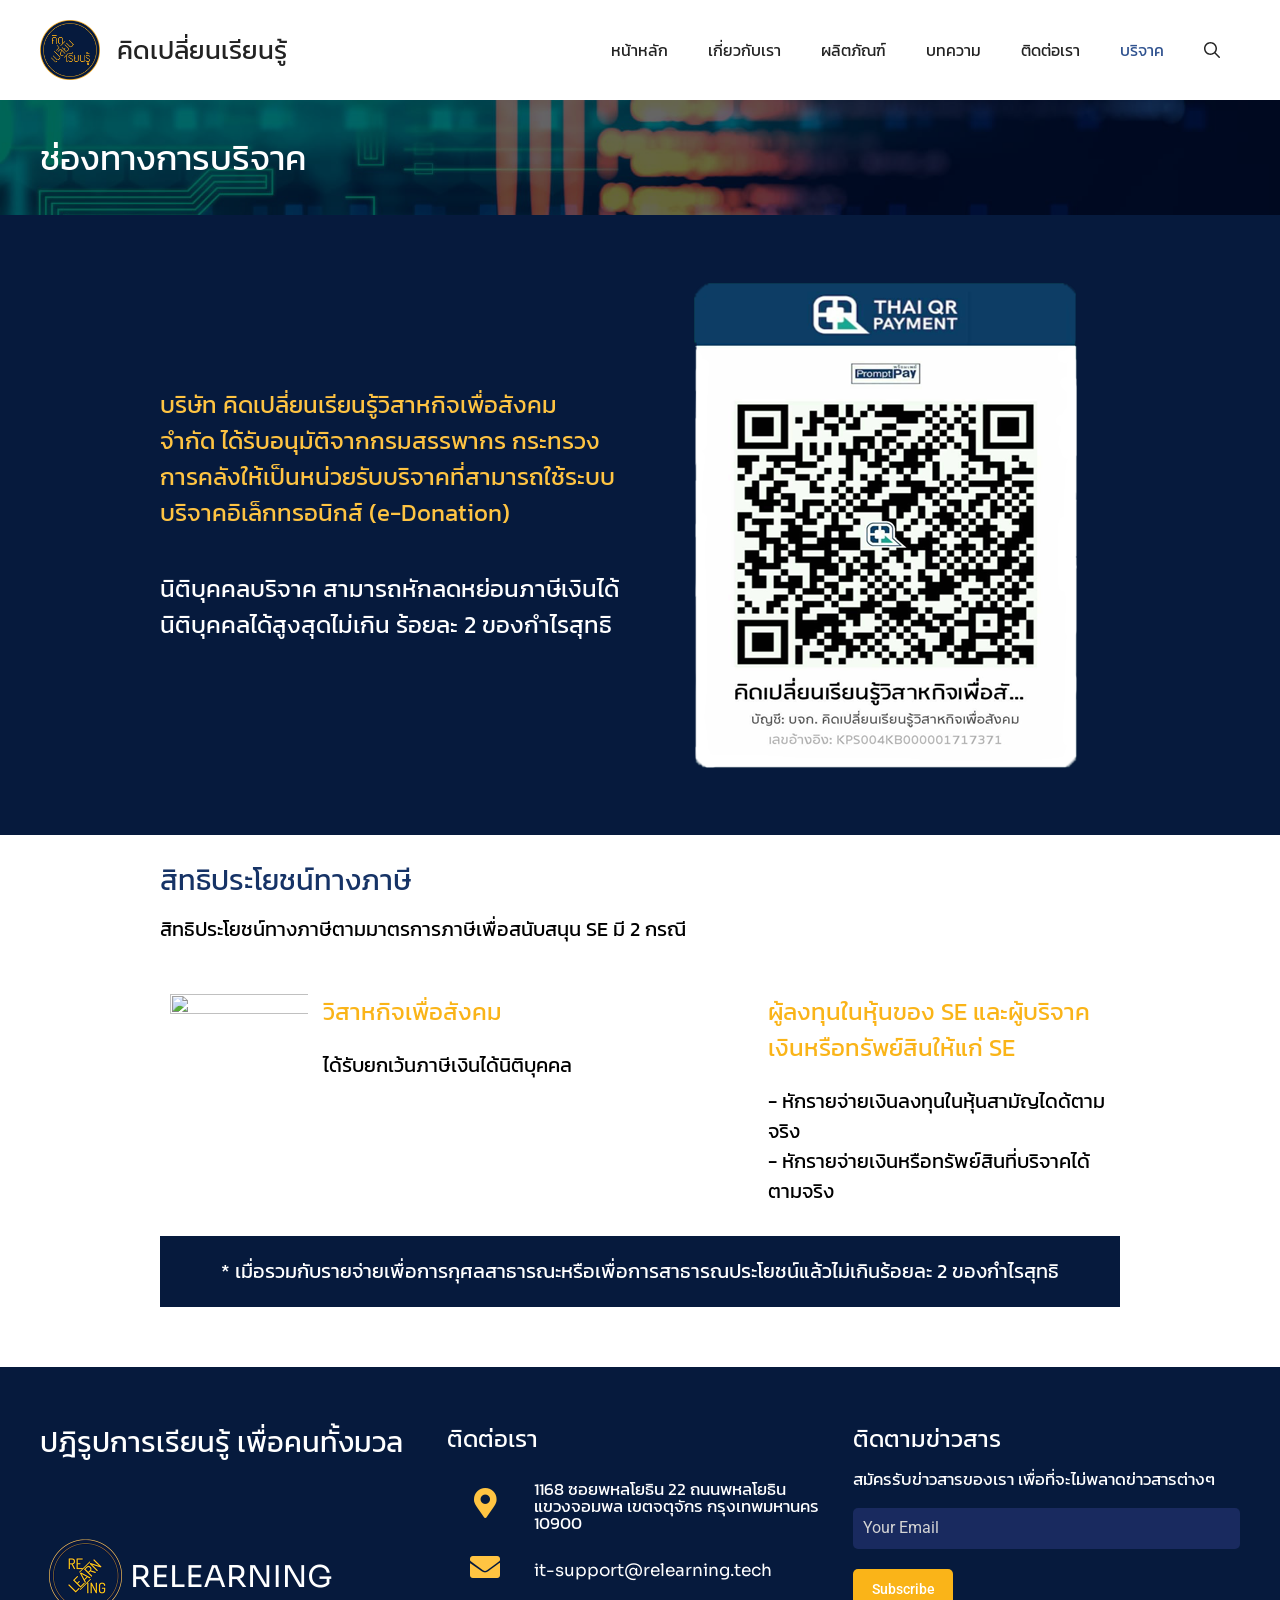
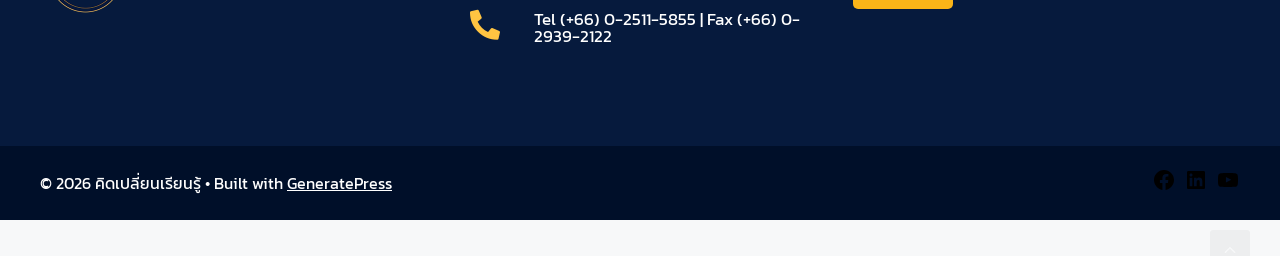
==== commit 0c83a634: "fix srcset from https://relearning.tech/wp-content -> https://relearning.tech/relearning.tech/wp-con" ====
--- a/relearning.tech/donate/index.html
+++ b/relearning.tech/donate/index.html
@@ -114,7 +114,7 @@
 						<p class="main-title" itemprop="headline">
 					<a href="../index.html" rel="home">คิดเปลี่ยนเรียนรู้</a>
 				</p>
-						
+
 					</div></div>	<nav class="main-navigation mobile-menu-control-wrapper" id="mobile-menu-control-wrapper" aria-label="Mobile Toggle">
 		<div class="menu-bar-items"><span class="menu-bar-item search-item"><a aria-label="Open Search Bar" href="#"><span class="gp-icon icon-search"><svg viewBox="0 0 512 512" aria-hidden="true" xmlns="http://www.w3.org/2000/svg" width="1em" height="1em"><path fill-rule="evenodd" clip-rule="evenodd" d="M208 48c-88.366 0-160 71.634-160 160s71.634 160 160 160 160-71.634 160-160S296.366 48 208 48zM0 208C0 93.125 93.125 0 208 0s208 93.125 208 208c0 48.741-16.765 93.566-44.843 129.024l133.826 134.018c9.366 9.379 9.355 24.575-.025 33.941-9.379 9.366-24.575 9.355-33.941-.025L337.238 370.987C301.747 399.167 256.839 416 208 416 93.125 416 0 322.875 0 208z" /></svg><svg viewBox="0 0 512 512" aria-hidden="true" xmlns="http://www.w3.org/2000/svg" width="1em" height="1em"><path d="M71.029 71.029c9.373-9.372 24.569-9.372 33.942 0L256 222.059l151.029-151.03c9.373-9.372 24.569-9.372 33.942 0 9.372 9.373 9.372 24.569 0 33.942L289.941 256l151.03 151.029c9.372 9.373 9.372 24.569 0 33.942-9.373 9.372-24.569 9.372-33.942 0L256 289.941l-151.029 151.03c-9.373 9.372-24.569 9.372-33.942 0-9.372-9.373-9.372-24.569 0-33.942L222.059 256 71.029 104.971c-9.372-9.373-9.372-24.569 0-33.942z" /></svg></span></a></span></div>		<button data-nav="site-navigation" class="menu-toggle" aria-controls="primary-menu" aria-expanded="false">
 			<span class="gp-icon icon-menu-bars"><svg viewBox="0 0 512 512" aria-hidden="true" xmlns="http://www.w3.org/2000/svg" width="1em" height="1em"><path d="M0 96c0-13.255 10.745-24 24-24h464c13.255 0 24 10.745 24 24s-10.745 24-24 24H24c-13.255 0-24-10.745-24-24zm0 160c0-13.255 10.745-24 24-24h464c13.255 0 24 10.745 24 24s-10.745 24-24 24H24c-13.255 0-24-10.745-24-24zm0 160c0-13.255 10.745-24 24-24h464c13.255 0 24 10.745 24 24s-10.745 24-24 24H24c-13.255 0-24-10.745-24-24z" /></svg><svg viewBox="0 0 512 512" aria-hidden="true" xmlns="http://www.w3.org/2000/svg" width="1em" height="1em"><path d="M71.029 71.029c9.373-9.372 24.569-9.372 33.942 0L256 222.059l151.029-151.03c9.373-9.372 24.569-9.372 33.942 0 9.372 9.373 9.372 24.569 0 33.942L289.941 256l151.03 151.029c9.372 9.373 9.372 24.569 0 33.942-9.373 9.372-24.569 9.372-33.942 0L256 289.941l-151.029 151.03c-9.373 9.372-24.569 9.372-33.942 0-9.372-9.373-9.372-24.569 0-33.942L222.059 256 71.029 104.971c-9.372-9.373-9.372-24.569 0-33.942z" /></svg></span><span class="screen-reader-text">Menu</span>		</button>
@@ -135,7 +135,7 @@
 		</nav>
 					</div>
 		</header>
-		
+
 	<div class="site grid-container container hfeed" id="page">
 				<div class="site-content" id="content">
 					<div data-elementor-type="wp-page" data-elementor-id="506" class="elementor elementor-506">
@@ -194,7 +194,7 @@
 			<div class="elementor-widget-wrap elementor-element-populated">
 						<div class="elementor-element elementor-element-800bb6a elementor-position-left elementor-vertical-align-top elementor-widget elementor-widget-image-box" data-id="800bb6a" data-element_type="widget" data-e-type="widget" data-widget_type="image-box.default">
 				<div class="elementor-widget-container">
-					<div class="elementor-image-box-wrapper"><figure class="elementor-image-box-img"><img decoding="async" width="512" height="512" src="../wp-content/uploads/2022/06/5368831.png" class="attachment-full size-full wp-image-529" alt="" srcset="https://relearning.tech/wp-content/uploads/2022/06/5368831.png 512w, https://relearning.tech/wp-content/uploads/2022/06/5368831-300x300.png 300w, https://relearning.tech/wp-content/uploads/2022/06/5368831-150x150.png 150w" sizes="(max-width: 512px) 100vw, 512px" /></figure><div class="elementor-image-box-content"><h4 class="elementor-image-box-title">วิสาหกิจเพื่อสังคม</h4><p class="elementor-image-box-description">ได้รับยกเว้นภาษีเงินได้นิติบุคคล</p></div></div>				</div>
+					<div class="elementor-image-box-wrapper"><figure class="elementor-image-box-img"><img decoding="async" width="512" height="512" src="../wp-content/uploads/2022/06/5368831.png" class="attachment-full size-full wp-image-529" alt="" srcset="https://relearning.tech/relearning.tech/wp-content/uploads/2022/06/5368831.png 512w, https://relearning.tech/wp-content/uploads/2022/06/5368831-300x300.png 300w, https://relearning.tech/wp-content/uploads/2022/06/5368831-150x150.png 150w" sizes="(max-width: 512px) 100vw, 512px" /></figure><div class="elementor-image-box-content"><h4 class="elementor-image-box-title">วิสาหกิจเพื่อสังคม</h4><p class="elementor-image-box-description">ได้รับยกเว้นภาษีเงินได้นิติบุคคล</p></div></div>				</div>
 				</div>
 					</div>
 		</div>
@@ -202,7 +202,7 @@
 			<div class="elementor-widget-wrap elementor-element-populated">
 						<div class="elementor-element elementor-element-26c1b60 elementor-position-left elementor-vertical-align-top elementor-widget elementor-widget-image-box" data-id="26c1b60" data-element_type="widget" data-e-type="widget" data-widget_type="image-box.default">
 				<div class="elementor-widget-container">
-					<div class="elementor-image-box-wrapper"><figure class="elementor-image-box-img"><img loading="lazy" decoding="async" width="512" height="512" src="../wp-content/uploads/2022/06/4299051.png" class="attachment-full size-full wp-image-530" alt="" srcset="https://relearning.tech/wp-content/uploads/2022/06/4299051.png 512w, https://relearning.tech/wp-content/uploads/2022/06/4299051-300x300.png 300w, https://relearning.tech/wp-content/uploads/2022/06/4299051-150x150.png 150w" sizes="(max-width: 512px) 100vw, 512px" /></figure><div class="elementor-image-box-content"><h4 class="elementor-image-box-title">ผู้ลงทุนในหุ้นของ SE และผู้บริจาคเงินหรือทรัพย์สินให้แก่ SE</h4><p class="elementor-image-box-description">- หักรายจ่ายเงินลงทุนในหุ้นสามัญไดด้ตามจริง<br>
+					<div class="elementor-image-box-wrapper"><figure class="elementor-image-box-img"><img loading="lazy" decoding="async" width="512" height="512" src="../wp-content/uploads/2022/06/4299051.png" class="attachment-full size-full wp-image-530" alt="" srcset="https://relearning.tech/relearning.tech/wp-content/uploads/2022/06/4299051.png 512w, https://relearning.tech/wp-content/uploads/2022/06/4299051-300x300.png 300w, https://relearning.tech/wp-content/uploads/2022/06/4299051-150x150.png 150w" sizes="(max-width: 512px) 100vw, 512px" /></figure><div class="elementor-image-box-content"><h4 class="elementor-image-box-title">ผู้ลงทุนในหุ้นของ SE และผู้บริจาคเงินหรือทรัพย์สินให้แก่ SE</h4><p class="elementor-image-box-description">- หักรายจ่ายเงินลงทุนในหุ้นสามัญไดด้ตามจริง<br>
 - หักรายจ่ายเงินหรือทรัพย์สินที่บริจาคได้ตามจริง</p></div></div>				</div>
 				</div>
 					</div>
@@ -339,7 +339,7 @@
 					</div>
 		</section>
 				</div>
-		
+
 	</div>
 </div>
 
@@ -481,7 +481,7 @@
 				}
 			});
 		</script>
-		
+
 </body>
 
 <!-- Mirrored from relearning.tech/donate/ by HTTrack Website Copier/3.x [XR&CO'2014], Thu, 05 Mar 2026 14:48:33 GMT -->
